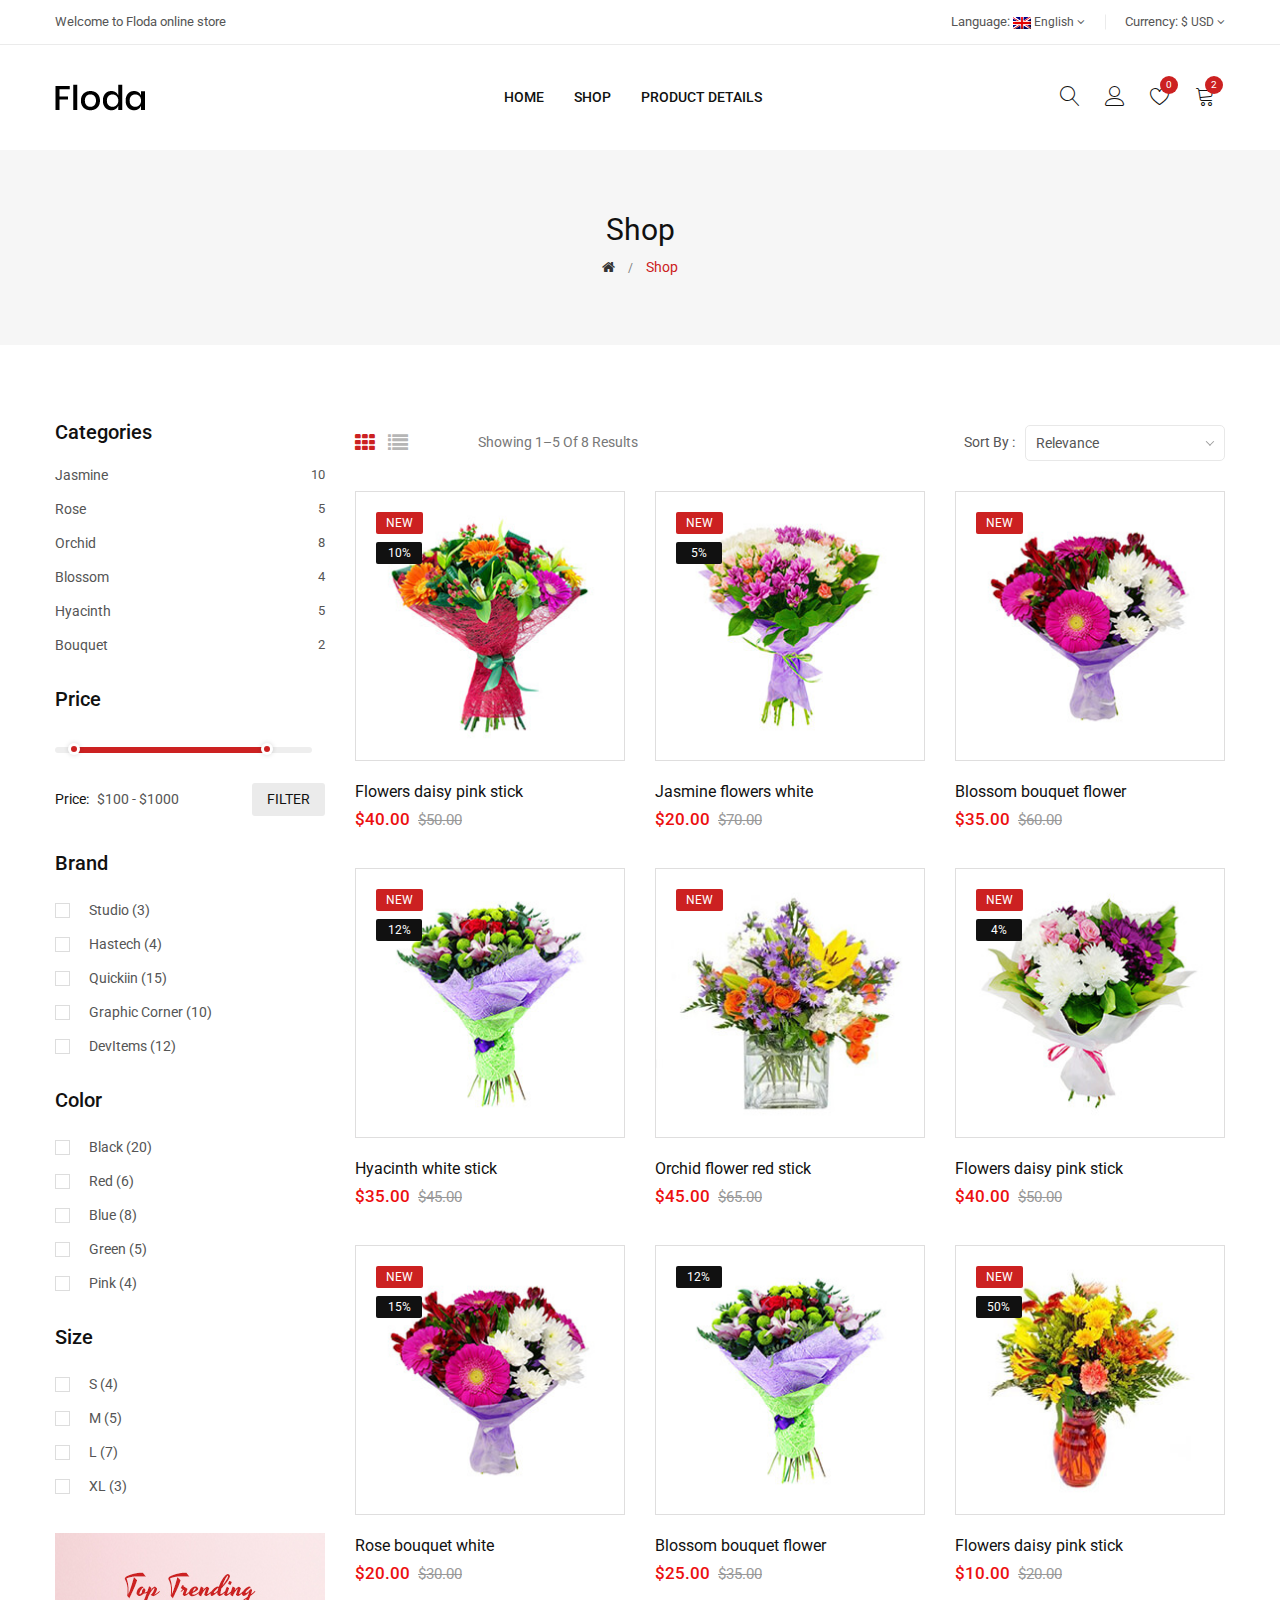
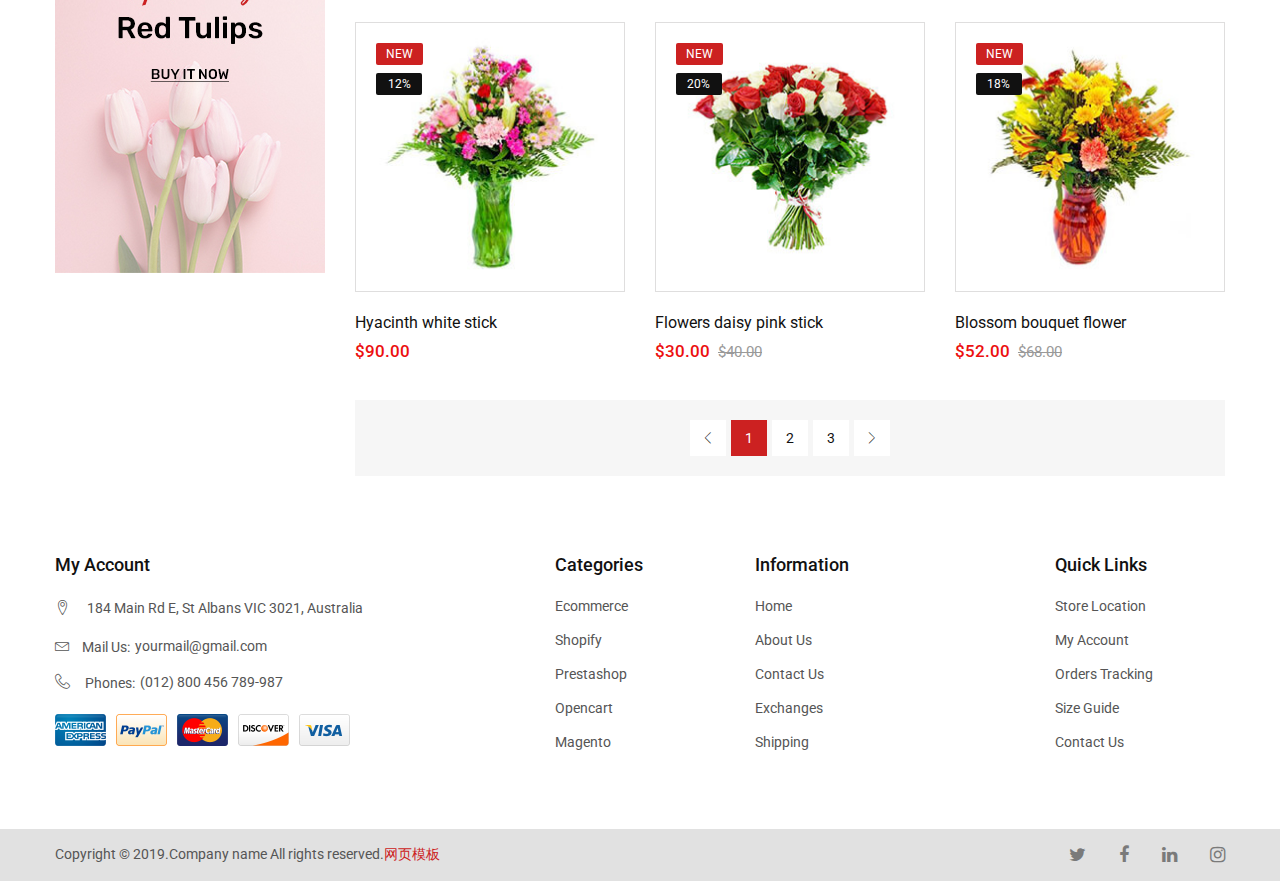
==== src/main/webapp/user_page/shop.html @ a1e35c7b "增添用户首页 优化排版 加入更多人性化功能 完成商品详情页" ====
﻿<!DOCTYPE html>
<html class="no-js" lang="zxx">

<head>
    <meta charset="utf-8">
    <meta http-equiv="X-UA-Compatible" content="IE=edge">
    <meta name="viewport" content="width=device-width, initial-scale=1">
    <meta name="description" content="meta description">
    <title></title>

    <!--=== Favicon ===-->
    <link rel="shortcut icon" href="assets/img/favicon.ico" type="image/x-icon" />

    <!-- Google fonts include -->
    <link href="https://fonts.googleapis.com/css?family=Roboto:300,300i,400,400i,500,500i,700,900%7CYesteryear" rel="stylesheet">

    <!-- All Vendor & plugins CSS include -->
    <link href="assets/css/vendor.css" rel="stylesheet">
    <!-- Main Style CSS -->
    <link href="assets/css/style.css" rel="stylesheet">

    <!--[if lt IE 9]>
<script src="/oss.maxcdn.com/html5shiv/3.7.2/html5shiv.min.js"></script>
<script src="/oss.maxcdn.com/respond/1.4.2/respond.min.js"></script>
<![endif]-->

</head>

<body>

    <!-- Start Header Area -->
    <header class="header-area">
        <!-- main header start -->
        <div class="main-header d-none d-lg-block">
            <!-- header top start -->
            <div class="header-top bdr-bottom">
                <div class="container">
                    <div class="row align-items-center">
                        <div class="col-lg-6">
                            <div class="welcome-message">
                                <p>Welcome to Floda online store</p>
                            </div>
                        </div>
                        <div class="col-lg-6 text-right">
                            <div class="header-top-settings">
                                <ul class="nav align-items-center justify-content-end">
                                    <li class="language">
                                        <span>Language:</span>
                                        <img src="assets/img/icon/en.png" alt="flag"> English
                                        <i class="fa fa-angle-down"></i>
                                        <ul class="dropdown-list">
                                            <li><a href="#"><img src="assets/img/icon/en.png" alt="flag"> english</a></li>
                                            <li><a href="#"><img src="assets/img/icon/fr.png" alt="flag"> french</a></li>
                                        </ul>
                                    </li>
                                    <li class="curreny-wrap">
                                        <span>Currency:</span>
                                        $ USD
                                        <i class="fa fa-angle-down"></i>
                                        <ul class="dropdown-list curreny-list">
                                            <li><a href="#">$ usd</a></li>
                                            <li><a href="#"> € EURO</a></li>
                                        </ul>
                                    </li>
                                </ul>
                            </div>
                        </div>
                    </div>
                </div>
            </div>
            <!-- header top end -->

            <!-- header middle area start -->
            <div class="header-main-area sticky">
                <div class="container">
                    <div class="row align-items-center position-relative">

                        <!-- start logo area -->
                        <div class="col-lg-3">
                            <div class="logo">
                                <a href="index.html">
                                    <img src="assets/img/logo/logo.png" alt="">
                                </a>
                            </div>
                        </div>
                        <!-- start logo area -->

                        <!-- main menu area start -->
                        <div class="col-lg-6 position-static">
                            <div class="main-menu-area">
                                <div class="main-menu">
                                    <!-- main menu navbar start -->
                                    <nav class="desktop-menu">
                                        <ul>
                                            <li><a href="index.html">Home</a></li>
                                            <li><a href="shop.html">Shop</a></li>
                                            <li><a href="product-details.jsp">Product Details</a></li>
                                        </ul>
                                    </nav>
                                    <!-- main menu navbar end -->
                                </div>
                            </div>
                        </div>
                        <!-- main menu area end -->

                        <!-- mini cart area start -->
                        <div class="col-lg-3">
                            <div class="header-configure-wrapper">
                                <div class="header-configure-area">
                                    <ul class="nav justify-content-end">
                                        <li>
                                            <a href="#" class="offcanvas-btn">
                                                <i class="lnr lnr-magnifier"></i>
                                            </a>
                                        </li>
                                        <li class="user-hover">
                                            <a href="#">
                                                <i class="lnr lnr-user"></i>
                                            </a>
                                            <ul class="dropdown-list">
                                                <li><a href="#">login</a></li>
                                                <li><a href="#">register</a></li>
                                                <li><a href="#">my account</a></li>
                                            </ul>
                                        </li>
                                        <li>
                                            <a href="#">
                                                <i class="lnr lnr-heart"></i>
                                                <div class="notification">0</div>
                                            </a>
                                        </li>
                                        <li>
                                            <a href="#" class="minicart-btn">
                                                <i class="lnr lnr-cart"></i>
                                                <div class="notification">2</div>
                                            </a>
                                        </li>
                                    </ul>
                                </div>
                            </div>
                        </div>
                        <!-- mini cart area end -->

                    </div>
                </div>
            </div>
            <!-- header middle area end -->
        </div>
        <!-- main header start -->

        <!-- mobile header start -->
        <div class="mobile-header d-lg-none d-md-block sticky">
            <!--mobile header top start -->
            <div class="container">
                <div class="row align-items-center">
                    <div class="col-12">
                        <div class="mobile-main-header">
                            <div class="mobile-logo">
                                <a href="index.html">
                                    <img src="assets/img/logo/logo.png" alt="Brand Logo">
                                </a>
                            </div>
                            <div class="mobile-menu-toggler">
                                <div class="mini-cart-wrap">
                                    <a href="#">
                                        <i class="lnr lnr-cart"></i>
                                    </a>
                                </div>
                                <div class="mobile-menu-btn">
                                    <div class="off-canvas-btn">
                                        <i class="lnr lnr-menu"></i>
                                    </div>
                                </div>
                            </div>
                        </div>
                    </div>
                </div>
            </div>
            <!-- mobile header top start -->
        </div>
        <!-- mobile header end -->
    </header>
    <!-- end Header Area -->

    <!-- off-canvas menu start -->
    <aside class="off-canvas-wrapper">
        <div class="off-canvas-overlay"></div>
        <div class="off-canvas-inner-content">
            <div class="btn-close-off-canvas">
                <i class="lnr lnr-cross"></i>
            </div>

            <div class="off-canvas-inner">
                <!-- search box start -->
                <div class="search-box-offcanvas">
                    <form>
                        <input type="text" placeholder="Search Here...">
                        <button class="search-btn"><i class="lnr lnr-magnifier"></i></button>
                    </form>
                </div>
                <!-- search box end -->

                <!-- mobile menu start -->
                <div class="mobile-navigation">

                    <!-- mobile menu navigation start -->
                    <nav>
                        <ul class="mobile-menu">
                            <li><a href="index.html">Home</a></li>
                                            <li><a href="shop.html">Shop</a></li>
                                            <li><a href="product-details.jsp">Product Details</a></li>
                        </ul>
                    </nav>
                    <!-- mobile menu navigation end -->
                </div>
                <!-- mobile menu end -->

                <div class="mobile-settings">
                    <ul class="nav">
                        <li>
                            <div class="dropdown mobile-top-dropdown">
                                <a href="#" class="dropdown-toggle" id="currency" data-toggle="dropdown" aria-haspopup="true" aria-expanded="false">
                                    Currency
                                    <i class="fa fa-angle-down"></i>
                                </a>
                                <div class="dropdown-menu" aria-labelledby="currency">
                                    <a class="dropdown-item" href="#">$ USD</a>
                                    <a class="dropdown-item" href="#">$ EURO</a>
                                </div>
                            </div>
                        </li>
                        <li>
                            <div class="dropdown mobile-top-dropdown">
                                <a href="#" class="dropdown-toggle" id="myaccount" data-toggle="dropdown" aria-haspopup="true" aria-expanded="false">
                                    My Account
                                    <i class="fa fa-angle-down"></i>
                                </a>
                                <div class="dropdown-menu" aria-labelledby="myaccount">
                                    <a class="dropdown-item" href="#">my account</a>
                                    <a class="dropdown-item" href="#"> login</a>
                                    <a class="dropdown-item" href="#">register</a>
                                </div>
                            </div>
                        </li>
                    </ul>
                </div>

                <!-- offcanvas widget area start -->
                <div class="offcanvas-widget-area">
                    <div class="off-canvas-contact-widget">
                        <ul>
                            <li><i class="fa fa-mobile"></i>
                                <a href="#">0123456789</a>
                            </li>
                            <li><i class="fa fa-envelope-o"></i>
                                <a href="#">info@yourdomain.com</a>
                            </li>
                        </ul>
                    </div>
                    <div class="off-canvas-social-widget">
                        <a href="#"><i class="fa fa-facebook"></i></a>
                        <a href="#"><i class="fa fa-twitter"></i></a>
                        <a href="#"><i class="fa fa-pinterest-p"></i></a>
                        <a href="#"><i class="fa fa-linkedin"></i></a>
                        <a href="#"><i class="fa fa-youtube-play"></i></a>
                    </div>
                </div>
                <!-- offcanvas widget area end -->
            </div>
        </div>
    </aside>
    <!-- off-canvas menu end -->



    <!-- main wrapper start -->
    <main>
        <!-- breadcrumb area start -->
        <div class="breadcrumb-area common-bg">
            <div class="container">
                <div class="row">
                    <div class="col-12">
                        <div class="breadcrumb-wrap">
                            <nav aria-label="breadcrumb">
                                <h1>shop</h1>
                                <ul class="breadcrumb">
                                    <li class="breadcrumb-item"><a href="index.html"><i class="fa fa-home"></i></a></li>
                                    <li class="breadcrumb-item active" aria-current="page">shop</li>
                                </ul>
                            </nav>
                        </div>
                    </div>
                </div>
            </div>
        </div>
        <!-- breadcrumb area end -->

        <!-- page main wrapper start -->
        <div class="shop-main-wrapper section-space pb-0">
            <div class="container">
                <div class="row">
                    <!-- sidebar area start -->
                    <div class="col-lg-3 order-2 order-lg-1">
                        <aside class="sidebar-wrapper">
                            <!-- single sidebar start -->
                            <div class="sidebar-single">
                                <h3 class="sidebar-title">categories</h3>
                                <div class="sidebar-body">
                                    <ul class="shop-categories">
                                        <li><a href="#">Jasmine <span>10</span></a></li>
                                        <li><a href="#">Rose <span>5</span></a></li>
                                        <li><a href="#">Orchid <span>8</span></a></li>
                                        <li><a href="#">Blossom <span>4</span></a></li>
                                        <li><a href="#">Hyacinth <span>5</span></a></li>
                                        <li><a href="#">Bouquet <span>2</span></a></li>
                                    </ul>
                                </div>
                            </div>
                            <!-- single sidebar end -->

                            <!-- single sidebar start -->
                            <div class="sidebar-single">
                                <h3 class="sidebar-title">price</h3>
                                <div class="sidebar-body">
                                    <div class="price-range-wrap">
                                        <div class="price-range" data-min="0" data-max="1000"></div>
                                        <div class="range-slider">
                                            <form action="#" class="d-flex align-items-center justify-content-between">
                                                <div class="price-input">
                                                    <label for="amount">Price: </label>
                                                    <input type="text" id="amount">
                                                </div>
                                                <button class="filter-btn">filter</button>
                                            </form>
                                        </div>
                                    </div>
                                </div>
                            </div>
                            <!-- single sidebar end -->

                            <!-- single sidebar start -->
                            <div class="sidebar-single">
                                <h3 class="sidebar-title">brand</h3>
                                <div class="sidebar-body">
                                    <ul class="checkbox-container categories-list">
                                        <li>
                                            <div class="custom-control custom-checkbox">
                                                <input type="checkbox" class="custom-control-input" id="customCheck2">
                                                <label class="custom-control-label" for="customCheck2">Studio (3)</label>
                                            </div>
                                        </li>
                                        <li>
                                            <div class="custom-control custom-checkbox">
                                                <input type="checkbox" class="custom-control-input" id="customCheck3">
                                                <label class="custom-control-label" for="customCheck3">Hastech (4)</label>
                                            </div>
                                        </li>
                                        <li>
                                            <div class="custom-control custom-checkbox">
                                                <input type="checkbox" class="custom-control-input" id="customCheck4">
                                                <label class="custom-control-label" for="customCheck4">Quickiin (15)</label>
                                            </div>
                                        </li>
                                        <li>
                                            <div class="custom-control custom-checkbox">
                                                <input type="checkbox" class="custom-control-input" id="customCheck1">
                                                <label class="custom-control-label" for="customCheck1">Graphic corner (10)</label>
                                            </div>
                                        </li>
                                        <li>
                                            <div class="custom-control custom-checkbox">
                                                <input type="checkbox" class="custom-control-input" id="customCheck5">
                                                <label class="custom-control-label" for="customCheck5">devItems (12)</label>
                                            </div>
                                        </li>
                                    </ul>
                                </div>
                            </div>
                            <!-- single sidebar end -->

                            <!-- single sidebar start -->
                            <div class="sidebar-single">
                                <h3 class="sidebar-title">color</h3>
                                <div class="sidebar-body">
                                    <ul class="checkbox-container categories-list">
                                        <li>
                                            <div class="custom-control custom-checkbox">
                                                <input type="checkbox" class="custom-control-input" id="customCheck12">
                                                <label class="custom-control-label" for="customCheck12">black (20)</label>
                                            </div>
                                        </li>
                                        <li>
                                            <div class="custom-control custom-checkbox">
                                                <input type="checkbox" class="custom-control-input" id="customCheck13">
                                                <label class="custom-control-label" for="customCheck13">red (6)</label>
                                            </div>
                                        </li>
                                        <li>
                                            <div class="custom-control custom-checkbox">
                                                <input type="checkbox" class="custom-control-input" id="customCheck14">
                                                <label class="custom-control-label" for="customCheck14">blue (8)</label>
                                            </div>
                                        </li>
                                        <li>
                                            <div class="custom-control custom-checkbox">
                                                <input type="checkbox" class="custom-control-input" id="customCheck11">
                                                <label class="custom-control-label" for="customCheck11">green (5)</label>
                                            </div>
                                        </li>
                                        <li>
                                            <div class="custom-control custom-checkbox">
                                                <input type="checkbox" class="custom-control-input" id="customCheck15">
                                                <label class="custom-control-label" for="customCheck15">pink (4)</label>
                                            </div>
                                        </li>
                                    </ul>
                                </div>
                            </div>
                            <!-- single sidebar end -->

                            <!-- single sidebar start -->
                            <div class="sidebar-single">
                                <h3 class="sidebar-title">size</h3>
                                <div class="sidebar-body">
                                    <ul class="checkbox-container categories-list">
                                        <li>
                                            <div class="custom-control custom-checkbox">
                                                <input type="checkbox" class="custom-control-input" id="customCheck111">
                                                <label class="custom-control-label" for="customCheck111">S (4)</label>
                                            </div>
                                        </li>
                                        <li>
                                            <div class="custom-control custom-checkbox">
                                                <input type="checkbox" class="custom-control-input" id="customCheck222">
                                                <label class="custom-control-label" for="customCheck222">M (5)</label>
                                            </div>
                                        </li>
                                        <li>
                                            <div class="custom-control custom-checkbox">
                                                <input type="checkbox" class="custom-control-input" id="customCheck333">
                                                <label class="custom-control-label" for="customCheck333">L (7)</label>
                                            </div>
                                        </li>
                                        <li>
                                            <div class="custom-control custom-checkbox">
                                                <input type="checkbox" class="custom-control-input" id="customCheck444">
                                                <label class="custom-control-label" for="customCheck444">XL (3)</label>
                                            </div>
                                        </li>
                                    </ul>
                                </div>
                            </div>
                            <!-- single sidebar end -->

                            <!-- single sidebar start -->
                            <div class="sidebar-banner">
                                <div class="img-container">
                                    <a href="#">
                                        <img src="assets/img/banner/sidebar-banner.jpg" alt="">
                                    </a>
                                </div>
                            </div>
                            <!-- single sidebar end -->
                        </aside>
                    </div>
                    <!-- sidebar area end -->

                    <!-- shop main wrapper start -->
                    <div class="col-lg-9 order-1 order-lg-2">
                        <div class="shop-product-wrapper">
                            <!-- shop product top wrap start -->
                            <div class="shop-top-bar">
                                <div class="row align-items-center">
                                    <div class="col-lg-7 col-md-6 order-2 order-md-1">
                                        <div class="top-bar-left">
                                            <div class="product-view-mode">
                                                <a class="active" href="#" data-target="grid-view" data-toggle="tooltip" title="Grid View"><i class="fa fa-th"></i></a>
                                                <a href="#" data-target="list-view" data-toggle="tooltip" title="List View"><i class="fa fa-list"></i></a>
                                            </div>
                                            <div class="product-amount">
                                                <p>Showing 1–5 of 8 results</p>
                                            </div>
                                        </div>
                                    </div>
                                    <div class="col-lg-5 col-md-6 order-1 order-md-2">
                                        <div class="top-bar-right">
                                            <div class="product-short">
                                                <p>Sort By : </p>
                                                <select class="nice-select" name="sortby">
                                                    <option value="trending">Relevance</option>
                                                    <option value="sales">Name (A - Z)</option>
                                                    <option value="sales">Name (Z - A)</option>
                                                    <option value="rating">Price (Low &gt; High)</option>
                                                    <option value="date">Rating (Lowest)</option>
                                                    <option value="price-asc">Model (A - Z)</option>
                                                    <option value="price-asc">Model (Z - A)</option>
                                                </select>
                                            </div>
                                        </div>
                                    </div>
                                </div>
                            </div>
                            <!-- shop product top wrap start -->

                            <!-- product item list wrapper start -->
                            <div class="shop-product-wrap grid-view row mbn-40">
                                <!-- product single item start -->
                                <div class="col-md-4 col-sm-6">
                                    <!-- product grid start -->
                                    <div class="product-item">
                                        <figure class="product-thumb">
                                            <a href="product-details.jsp">
                                                <img class="pri-img" src="assets/img/product/product-1.jpg" alt="product">
                                                <img class="sec-img" src="assets/img/product/product-3.jpg" alt="product">
                                            </a>
                                            <div class="product-badge">
                                                <div class="product-label new">
                                                    <span>new</span>
                                                </div>
                                                <div class="product-label discount">
                                                    <span>10%</span>
                                                </div>
                                            </div>
                                            <div class="button-group">
                                                <a href="#" data-toggle="tooltip" data-placement="left" title="Add to wishlist"><i class="lnr lnr-heart"></i></a>
                                                <a href="#" data-toggle="modal" data-target="#quick_view"><span data-toggle="tooltip" data-placement="left" title="Quick View"><i class="lnr lnr-magnifier"></i></span></a>
                                                <a href="#" data-toggle="tooltip" data-placement="left" title="Add to Cart"><i class="lnr lnr-cart"></i></a>
                                            </div>
                                        </figure>
                                        <div class="product-caption">
                                            <p class="product-name">
                                                <a href="product-details.jsp">Flowers daisy pink stick</a>
                                            </p>
                                            <div class="price-box">
                                                <span class="price-regular">$40.00</span>
                                                <span class="price-old"><del>$50.00</del></span>
                                            </div>
                                        </div>
                                    </div>
                                    <!-- product grid end -->

                                    <!-- product list item end -->
                                    <div class="product-list-item">
                                        <figure class="product-thumb">
                                            <a href="product-details.jsp">
                                                <img class="pri-img" src="assets/img/product/product-1.jpg" alt="product">
                                                <img class="sec-img" src="assets/img/product/product-3.jpg" alt="product">
                                            </a>
                                            <div class="product-badge">
                                                <div class="product-label new">
                                                    <span>new</span>
                                                </div>
                                                <div class="product-label discount">
                                                    <span>10%</span>
                                                </div>
                                            </div>
                                        </figure>
                                        <div class="product-content-list">
                                            <h5 class="product-name"><a href="product-details.jsp">Flowers daisy pink stick</a></h5>
                                            <div class="price-box">
                                                <span class="price-regular">$50.00</span>
                                                <span class="price-old"><del>$60.00</del></span>
                                            </div>
                                            <p>Lorem ipsum dolor sit amet consectetur, adipisicing elit. Unde perspiciatis
                                                quod numquam, sit fugiat, deserunt ipsa mollitia sunt quam corporis ullam
                                                rem, accusantium adipisci officia eaque.
                                            </p>
                                            <div class="button-group-list">
                                                <a class="btn-big" href="#" data-toggle="tooltip" title="Add to Cart"><i class="lnr lnr-cart"></i>Add to Cart</a>
                                                <a href="#" data-toggle="modal" data-target="#quick_view"><span data-toggle="tooltip"  title="Quick View"><i class="lnr lnr-magnifier"></i></span></a>
                                                <a href="#" data-toggle="tooltip" title="Add to wishlist"><i class="lnr lnr-heart"></i></a>
                                            </div>
                                        </div>
                                    </div>
                                    <!-- product list item end -->
                                </div>
                                <!-- product single item start -->

                                <!-- product single item start -->
                                <div class="col-md-4 col-sm-6">
                                    <!-- product grid start -->
                                    <div class="product-item">
                                        <figure class="product-thumb">
                                            <a href="product-details.jsp">
                                                <img class="pri-img" src="assets/img/product/product-2.jpg" alt="product">
                                                <img class="sec-img" src="assets/img/product/product-4.jpg" alt="product">
                                            </a>
                                            <div class="product-badge">
                                                <div class="product-label new">
                                                    <span>new</span>
                                                </div>
                                                <div class="product-label discount">
                                                    <span>5%</span>
                                                </div>
                                            </div>
                                            <div class="button-group">
                                                <a href="#" data-toggle="tooltip" data-placement="left" title="Add to wishlist"><i class="lnr lnr-heart"></i></a>
                                                <a href="#" data-toggle="modal" data-target="#quick_view"><span data-toggle="tooltip" data-placement="left" title="Quick View"><i class="lnr lnr-magnifier"></i></span></a>
                                                <a href="#" data-toggle="tooltip" data-placement="left" title="Add to Cart"><i class="lnr lnr-cart"></i></a>
                                            </div>
                                        </figure>
                                        <div class="product-caption">
                                            <p class="product-name">
                                                <a href="product-details.jsp">Jasmine flowers white</a>
                                            </p>
                                            <div class="price-box">
                                                <span class="price-regular">$20.00</span>
                                                <span class="price-old"><del>$70.00</del></span>
                                            </div>
                                        </div>
                                    </div>
                                    <!-- product grid end -->

                                    <!-- product list item end -->
                                    <div class="product-list-item">
                                        <figure class="product-thumb">
                                            <a href="product-details.jsp">
                                                <img class="pri-img" src="assets/img/product/product-2.jpg" alt="product">
                                                <img class="sec-img" src="assets/img/product/product-4.jpg" alt="product">
                                            </a>
                                            <div class="product-badge">
                                                <div class="product-label new">
                                                    <span>new</span>
                                                </div>
                                                <div class="product-label discount">
                                                    <span>10%</span>
                                                </div>
                                            </div>
                                        </figure>
                                        <div class="product-content-list">
                                            <h5 class="product-name"><a href="product-details.jsp">Jasmine flowers white</a></h5>
                                            <div class="price-box">
                                                <span class="price-regular">$60.00</span>
                                                <span class="price-old"><del>$80.00</del></span>
                                            </div>
                                            <p>Lorem ipsum dolor sit amet consectetur, adipisicing elit. Unde perspiciatis
                                                quod numquam, sit fugiat, deserunt ipsa mollitia sunt quam corporis ullam
                                                rem, accusantium adipisci officia eaque.
                                            </p>
                                            <div class="button-group-list">
                                                <a class="btn-big" href="#" data-toggle="tooltip" title="Add to Cart"><i class="lnr lnr-cart"></i>Add to Cart</a>
                                                <a href="#" data-toggle="modal" data-target="#quick_view"><span data-toggle="tooltip" title="Quick View"><i class="lnr lnr-magnifier"></i></span></a>
                                                <a href="#" data-toggle="tooltip" title="Add to wishlist"><i class="lnr lnr-heart"></i></a>
                                            </div>
                                        </div>
                                    </div>
                                    <!-- product list item end -->
                                </div>
                                <!-- product single item start -->

                                <!-- product single item start -->
                                <div class="col-md-4 col-sm-6">
                                    <!-- product grid start -->
                                    <div class="product-item">
                                        <figure class="product-thumb">
                                            <a href="product-details.jsp">
                                                <img class="pri-img" src="assets/img/product/product-5.jpg" alt="product">
                                                <img class="sec-img" src="assets/img/product/product-6.jpg" alt="product">
                                            </a>
                                            <div class="product-badge">
                                                <div class="product-label new">
                                                    <span>new</span>
                                                </div>
                                            </div>
                                            <div class="button-group">
                                                <a href="#" data-toggle="tooltip" data-placement="left" title="Add to wishlist"><i class="lnr lnr-heart"></i></a>
                                                <a href="#" data-toggle="modal" data-target="#quick_view"><span data-toggle="tooltip" data-placement="left" title="Quick View"><i class="lnr lnr-magnifier"></i></span></a>
                                                <a href="#" data-toggle="tooltip" data-placement="left" title="Add to Cart"><i class="lnr lnr-cart"></i></a>
                                            </div>
                                        </figure>
                                        <div class="product-caption">
                                            <p class="product-name">
                                                <a href="product-details.jsp">Blossom bouquet flower</a>
                                            </p>
                                            <div class="price-box">
                                                <span class="price-regular">$35.00</span>
                                                <span class="price-old"><del>$60.00</del></span>
                                            </div>
                                        </div>
                                    </div>
                                    <!-- product grid end -->

                                    <!-- product list item end -->
                                    <div class="product-list-item">
                                        <figure class="product-thumb">
                                            <a href="product-details.jsp">
                                                <img class="pri-img" src="assets/img/product/product-5.jpg" alt="product">
                                                <img class="sec-img" src="assets/img/product/product-6.jpg" alt="product">
                                            </a>
                                            <div class="product-badge">
                                                <div class="product-label new">
                                                    <span>new</span>
                                                </div>
                                                <div class="product-label discount">
                                                    <span>10%</span>
                                                </div>
                                            </div>
                                        </figure>
                                        <div class="product-content-list">
                                            <h5 class="product-name"><a href="product-details.jsp">Blossom bouquet flower</a></h5>
                                            <div class="price-box">
                                                <span class="price-regular">$45.00</span>
                                                <span class="price-old"><del>$55.00</del></span>
                                            </div>
                                            <p>Lorem ipsum dolor sit amet consectetur, adipisicing elit. Unde perspiciatis
                                                quod numquam, sit fugiat, deserunt ipsa mollitia sunt quam corporis ullam
                                                rem, accusantium adipisci officia eaque.
                                            </p>
                                            <div class="button-group-list">
                                                <a class="btn-big" href="#" data-toggle="tooltip" data-placement="top" title="Add to Cart"><i class="lnr lnr-cart"></i>Add to Cart</a>
                                                <a href="#" data-toggle="modal" data-target="#quick_view"><span data-toggle="tooltip" data-placement="top" title="Quick View"><i class="lnr lnr-magnifier"></i></span></a>
                                                <a href="#" data-toggle="tooltip" title="Add to wishlist"><i class="lnr lnr-heart"></i></a>
                                            </div>
                                        </div>
                                    </div>
                                    <!-- product list item end -->
                                </div>
                                <!-- product single item start -->

                                <!-- product single item start -->
                                <div class="col-md-4 col-sm-6">
                                    <!-- product grid start -->
                                    <div class="product-item">
                                        <figure class="product-thumb">
                                            <a href="product-details.jsp">
                                                <img class="pri-img" src="assets/img/product/product-7.jpg" alt="product">
                                                <img class="sec-img" src="assets/img/product/product-9.jpg" alt="product">
                                            </a>
                                            <div class="product-badge">
                                                <div class="product-label new">
                                                    <span>new</span>
                                                </div>
                                                <div class="product-label discount">
                                                    <span>12%</span>
                                                </div>
                                            </div>
                                            <div class="button-group">
                                                <a href="#" data-toggle="tooltip" data-placement="left" title="Add to wishlist"><i class="lnr lnr-heart"></i></a>
                                                <a href="#" data-toggle="modal" data-target="#quick_view"><span data-toggle="tooltip" data-placement="left" title="Quick View"><i class="lnr lnr-magnifier"></i></span></a>
                                                <a href="#" data-toggle="tooltip" data-placement="left" title="Add to Cart"><i class="lnr lnr-cart"></i></a>
                                            </div>
                                        </figure>
                                        <div class="product-caption">
                                            <p class="product-name">
                                                <a href="product-details.jsp">Hyacinth white stick</a>
                                            </p>
                                            <div class="price-box">
                                                <span class="price-regular">$35.00</span>
                                                <span class="price-old"><del>$45.00</del></span>
                                            </div>
                                        </div>
                                    </div>
                                    <!-- product grid end -->

                                    <!-- product list item end -->
                                    <div class="product-list-item">
                                        <figure class="product-thumb">
                                            <a href="product-details.jsp">
                                                <img class="pri-img" src="assets/img/product/product-7.jpg" alt="product">
                                                <img class="sec-img" src="assets/img/product/product-9.jpg" alt="product">
                                            </a>
                                            <div class="product-badge">
                                                <div class="product-label new">
                                                    <span>new</span>
                                                </div>
                                                <div class="product-label discount">
                                                    <span>10%</span>
                                                </div>
                                            </div>
                                        </figure>
                                        <div class="product-content-list">
                                            <h5 class="product-name"><a href="product-details.jsp">Jasmine flowers white</a></h5>
                                            <div class="price-box">
                                                <span class="price-regular">$25.00</span>
                                                <span class="price-old"><del>$35.00</del></span>
                                            </div>
                                            <p>Lorem ipsum dolor sit amet consectetur, adipisicing elit. Unde perspiciatis
                                                quod numquam, sit fugiat, deserunt ipsa mollitia sunt quam corporis ullam
                                                rem, accusantium adipisci officia eaque.
                                            </p>
                                            <div class="button-group-list">
                                                <a class="btn-big" href="#" data-toggle="tooltip" title="Add to Cart"><i class="lnr lnr-cart"></i>Add to Cart</a>
                                                <a href="#" data-toggle="modal" data-target="#quick_view"><span data-toggle="tooltip" title="Quick View"><i class="lnr lnr-magnifier"></i></span></a>
                                                <a href="#" data-toggle="tooltip" title="Add to wishlist"><i class="lnr lnr-heart"></i></a>
                                            </div>
                                        </div>
                                    </div>
                                    <!-- product list item end -->
                                </div>
                                <!-- product single item start -->

                                <!-- product single item start -->
                                <div class="col-md-4 col-sm-6">
                                    <!-- product grid start -->
                                    <div class="product-item">
                                        <figure class="product-thumb">
                                            <a href="product-details.jsp">
                                                <img class="pri-img" src="assets/img/product/product-10.jpg" alt="product">
                                                <img class="sec-img" src="assets/img/product/product-12.jpg" alt="product">
                                            </a>
                                            <div class="product-badge">
                                                <div class="product-label new">
                                                    <span>new</span>
                                                </div>
                                            </div>
                                            <div class="button-group">
                                                <a href="#" data-toggle="tooltip" data-placement="left" title="Add to wishlist"><i class="lnr lnr-heart"></i></a>
                                                <a href="#" data-toggle="modal" data-target="#quick_view"><span data-toggle="tooltip" data-placement="left" title="Quick View"><i class="lnr lnr-magnifier"></i></span></a>
                                                <a href="#" data-toggle="tooltip" data-placement="left" title="Add to Cart"><i class="lnr lnr-cart"></i></a>
                                            </div>
                                        </figure>
                                        <div class="product-caption">
                                            <p class="product-name">
                                                <a href="product-details.jsp">Orchid flower red stick</a>
                                            </p>
                                            <div class="price-box">
                                                <span class="price-regular">$45.00</span>
                                                <span class="price-old"><del>$65.00</del></span>
                                            </div>
                                        </div>
                                    </div>
                                    <!-- product grid end -->

                                    <!-- product list item end -->
                                    <div class="product-list-item">
                                        <figure class="product-thumb">
                                            <a href="product-details.jsp">
                                                <img class="pri-img" src="assets/img/product/product-10.jpg" alt="product">
                                                <img class="sec-img" src="assets/img/product/product-12.jpg" alt="product">
                                            </a>
                                            <div class="product-badge">
                                                <div class="product-label new">
                                                    <span>new</span>
                                                </div>
                                                <div class="product-label discount">
                                                    <span>10%</span>
                                                </div>
                                            </div>
                                        </figure>
                                        <div class="product-content-list">
                                            <h5 class="product-name"><a href="product-details.jsp">Orchid flower red stick</a></h5>
                                            <div class="price-box">
                                                <span class="price-regular">$600.00</span>
                                                <span class="price-old"><del>$70.00</del></span>
                                            </div>
                                            <p>Lorem ipsum dolor sit amet consectetur, adipisicing elit. Unde perspiciatis
                                                quod numquam, sit fugiat, deserunt ipsa mollitia sunt quam corporis ullam
                                                rem, accusantium adipisci officia eaque.
                                            </p>
                                            <div class="button-group-list">
                                                <a class="btn-big" href="#" data-toggle="tooltip" data-placement="top" title="Add to Cart"><i class="lnr lnr-cart"></i>Add to Cart</a>
                                                <a href="#" data-toggle="modal" data-target="#quick_view"><span data-toggle="tooltip" data-placement="top" title="Quick View"><i class="lnr lnr-magnifier"></i></span></a>
                                                <a href="#" data-toggle="tooltip" title="Add to wishlist"><i class="lnr lnr-heart"></i></a>
                                            </div>
                                        </div>
                                    </div>
                                    <!-- product list item end -->
                                </div>
                                <!-- product single item start -->

                                <!-- product single item start -->
                                <div class="col-md-4 col-sm-6">
                                    <!-- product grid start -->
                                    <div class="product-item">
                                        <figure class="product-thumb">
                                            <a href="product-details.jsp">
                                                <img class="pri-img" src="assets/img/product/product-3.jpg" alt="product">
                                                <img class="sec-img" src="assets/img/product/product-1.jpg" alt="product">
                                            </a>
                                            <div class="product-badge">
                                                <div class="product-label new">
                                                    <span>new</span>
                                                </div>
                                                <div class="product-label discount">
                                                    <span>4%</span>
                                                </div>
                                            </div>
                                            <div class="button-group">
                                                <a href="#" data-toggle="tooltip" data-placement="left" title="Add to wishlist"><i class="lnr lnr-heart"></i></a>
                                                <a href="#" data-toggle="modal" data-target="#quick_view"><span data-toggle="tooltip" data-placement="left" title="Quick View"><i class="lnr lnr-magnifier"></i></span></a>
                                                <a href="#" data-toggle="tooltip" data-placement="left" title="Add to Cart"><i class="lnr lnr-cart"></i></a>
                                            </div>
                                        </figure>
                                        <div class="product-caption">
                                            <p class="product-name">
                                                <a href="product-details.jsp">Flowers daisy pink stick</a>
                                            </p>
                                            <div class="price-box">
                                                <span class="price-regular">$40.00</span>
                                                <span class="price-old"><del>$50.00</del></span>
                                            </div>
                                        </div>
                                    </div>
                                    <!-- product grid end -->

                                    <!-- product list item end -->
                                    <div class="product-list-item">
                                        <figure class="product-thumb">
                                            <a href="product-details.jsp">
                                                <img class="pri-img" src="assets/img/product/product-3.jpg" alt="product">
                                                <img class="sec-img" src="assets/img/product/product-1.jpg" alt="product">
                                            </a>
                                            <div class="product-badge">
                                                <div class="product-label new">
                                                    <span>new</span>
                                                </div>
                                                <div class="product-label discount">
                                                    <span>10%</span>
                                                </div>
                                            </div>
                                        </figure>
                                        <div class="product-content-list">
                                            <h5 class="product-name"><a href="product-details.jsp">Jasmine flowers white</a></h5>
                                            <div class="price-box">
                                                <span class="price-regular">$40.00</span>
                                                <span class="price-old"><del>$50.00</del></span>
                                            </div>
                                            <p>Lorem ipsum dolor sit amet consectetur, adipisicing elit. Unde perspiciatis
                                                quod numquam, sit fugiat, deserunt ipsa mollitia sunt quam corporis ullam
                                                rem, accusantium adipisci officia eaque.
                                            </p>
                                            <div class="button-group-list">
                                                <a class="btn-big" href="#" data-toggle="tooltip" title="Add to Cart"><i class="lnr lnr-cart"></i>Add to Cart</a>
                                                <a href="#" data-toggle="modal" data-target="#quick_view"><span data-toggle="tooltip" title="Quick View"><i class="lnr lnr-magnifier"></i></span></a>
                                                <a href="#" data-toggle="tooltip" title="Add to wishlist"><i class="lnr lnr-heart"></i></a>
                                            </div>
                                        </div>
                                    </div>
                                    <!-- product list item end -->
                                </div>
                                <!-- product single item start -->

                                <!-- product single item start -->
                                <div class="col-md-4 col-sm-6">
                                    <!-- product grid start -->
                                    <div class="product-item">
                                        <figure class="product-thumb">
                                            <a href="product-details.jsp">
                                                <img class="pri-img" src="assets/img/product/product-5.jpg" alt="product">
                                                <img class="sec-img" src="assets/img/product/product-3.jpg" alt="product">
                                            </a>
                                            <div class="product-badge">
                                                <div class="product-label new">
                                                    <span>new</span>
                                                </div>
                                                <div class="product-label discount">
                                                    <span>15%</span>
                                                </div>
                                            </div>
                                            <div class="button-group">
                                                <a href="#" data-toggle="tooltip" data-placement="left" title="Add to wishlist"><i class="lnr lnr-heart"></i></a>
                                                <a href="#" data-toggle="modal" data-target="#quick_view"><span data-toggle="tooltip" data-placement="left" title="Quick View"><i class="lnr lnr-magnifier"></i></span></a>
                                                <a href="#" data-toggle="tooltip" data-placement="left" title="Add to Cart"><i class="lnr lnr-cart"></i></a>
                                            </div>
                                        </figure>
                                        <div class="product-caption">
                                            <p class="product-name">
                                                <a href="product-details.jsp">Rose bouquet white</a>
                                            </p>
                                            <div class="price-box">
                                                <span class="price-regular">$20.00</span>
                                                <span class="price-old"><del>$30.00</del></span>
                                            </div>
                                        </div>
                                    </div>
                                    <!-- product grid end -->

                                    <!-- product list item end -->
                                    <div class="product-list-item">
                                        <figure class="product-thumb">
                                            <a href="product-details.jsp">
                                                <img class="pri-img" src="assets/img/product/product-5.jpg" alt="product">
                                                <img class="sec-img" src="assets/img/product/product-3.jpg" alt="product">
                                            </a>
                                            <div class="product-badge">
                                                <div class="product-label new">
                                                    <span>new</span>
                                                </div>
                                                <div class="product-label discount">
                                                    <span>10%</span>
                                                </div>
                                            </div>
                                        </figure>
                                        <div class="product-content-list">
                                            <h5 class="product-name"><a href="product-details.jsp">Rose bouquet white</a></h5>
                                            <div class="price-box">
                                                <span class="price-regular">$70.00</span>
                                                <span class="price-old"><del>$90.00</del></span>
                                            </div>
                                            <p>Lorem ipsum dolor sit amet consectetur, adipisicing elit. Unde perspiciatis
                                                quod numquam, sit fugiat, deserunt ipsa mollitia sunt quam corporis ullam
                                                rem, accusantium adipisci officia eaque.
                                            </p>
                                            <div class="button-group-list">
                                                <a class="btn-big" href="#" data-toggle="tooltip" title="Add to Cart"><i class="lnr lnr-cart"></i>Add to Cart</a>
                                                <a href="#" data-toggle="modal" data-target="#quick_view"><span data-toggle="tooltip" title="Quick View"><i class="lnr lnr-magnifier"></i></span></a>
                                                <a href="#" data-toggle="tooltip" title="Add to wishlist"><i class="lnr lnr-heart"></i></a>
                                            </div>
                                        </div>
                                    </div>
                                    <!-- product list item end -->
                                </div>
                                <!-- product single item start -->

                                <!-- product single item start -->
                                <div class="col-md-4 col-sm-6">
                                    <!-- product grid start -->
                                    <div class="product-item">
                                        <figure class="product-thumb">
                                            <a href="product-details.jsp">
                                                <img class="pri-img" src="assets/img/product/product-7.jpg" alt="product">
                                                <img class="sec-img" src="assets/img/product/product-5.jpg" alt="product">
                                            </a>
                                            <div class="product-badge">
                                                <div class="product-label discount">
                                                    <span>12%</span>
                                                </div>
                                            </div>
                                            <div class="button-group">
                                                <a href="#" data-toggle="tooltip" data-placement="left" title="Add to wishlist"><i class="lnr lnr-heart"></i></a>
                                                <a href="#" data-toggle="modal" data-target="#quick_view"><span data-toggle="tooltip" data-placement="left" title="Quick View"><i class="lnr lnr-magnifier"></i></span></a>
                                                <a href="#" data-toggle="tooltip" data-placement="left" title="Add to Cart"><i class="lnr lnr-cart"></i></a>
                                            </div>
                                        </figure>
                                        <div class="product-caption">
                                            <p class="product-name">
                                                <a href="product-details.jsp">Blossom bouquet flower</a>
                                            </p>
                                            <div class="price-box">
                                                <span class="price-regular">$25.00</span>
                                                <span class="price-old"><del>$35.00</del></span>
                                            </div>
                                        </div>
                                    </div>
                                    <!-- product grid end -->

                                    <!-- product list item end -->
                                    <div class="product-list-item">
                                        <figure class="product-thumb">
                                            <a href="product-details.jsp">
                                                <img class="pri-img" src="assets/img/product/product-7.jpg" alt="product">
                                                <img class="sec-img" src="assets/img/product/product-5.jpg" alt="product">
                                            </a>
                                            <div class="product-badge">
                                                <div class="product-label new">
                                                    <span>new</span>
                                                </div>
                                                <div class="product-label discount">
                                                    <span>10%</span>
                                                </div>
                                            </div>
                                        </figure>
                                        <div class="product-content-list">
                                            <h5 class="product-name"><a href="product-details.jsp">Blossom bouquet flower</a></h5>
                                            <div class="price-box">
                                                <span class="price-regular">$40.00</span>
                                                <span class="price-old"><del>$50.00</del></span>
                                            </div>
                                            <p>Lorem ipsum dolor sit amet consectetur, adipisicing elit. Unde perspiciatis
                                                quod numquam, sit fugiat, deserunt ipsa mollitia sunt quam corporis ullam
                                                rem, accusantium adipisci officia eaque.
                                            </p>
                                            <div class="button-group-list">
                                                <a class="btn-big" href="#" data-toggle="tooltip" title="Add to Cart"><i class="lnr lnr-cart"></i>Add to Cart</a>
                                                <a href="#" data-toggle="modal" data-target="#quick_view"><span data-toggle="tooltip" title="Quick View"><i class="lnr lnr-magnifier"></i></span></a>
                                                <a href="#" data-toggle="tooltip" title="Add to wishlist"><i class="lnr lnr-heart"></i></a>
                                            </div>
                                        </div>
                                    </div>
                                    <!-- product list item end -->
                                </div>
                                <!-- product single item start -->

                                <!-- product single item start -->
                                <div class="col-md-4 col-sm-6">
                                    <!-- product grid start -->
                                    <div class="product-item">
                                        <figure class="product-thumb">
                                            <a href="product-details.jsp">
                                                <img class="pri-img" src="assets/img/product/product-9.jpg" alt="product">
                                                <img class="sec-img" src="assets/img/product/product-7.jpg" alt="product">
                                            </a>
                                            <div class="product-badge">
                                                <div class="product-label new">
                                                    <span>new</span>
                                                </div>
                                                <div class="product-label discount">
                                                    <span>50%</span>
                                                </div>
                                            </div>
                                            <div class="button-group">
                                                <a href="#" data-toggle="tooltip" data-placement="left" title="Add to wishlist"><i class="lnr lnr-heart"></i></a>
                                                <a href="#" data-toggle="modal" data-target="#quick_view"><span data-toggle="tooltip" data-placement="left" title="Quick View"><i class="lnr lnr-magnifier"></i></span></a>
                                                <a href="#" data-toggle="tooltip" data-placement="left" title="Add to Cart"><i class="lnr lnr-cart"></i></a>
                                            </div>
                                        </figure>
                                        <div class="product-caption">
                                            <p class="product-name">
                                                <a href="product-details.jsp">Flowers daisy pink stick</a>
                                            </p>
                                            <div class="price-box">
                                                <span class="price-regular">$10.00</span>
                                                <span class="price-old"><del>$20.00</del></span>
                                            </div>
                                        </div>
                                    </div>
                                    <!-- product grid end -->

                                    <!-- product list item end -->
                                    <div class="product-list-item">
                                        <figure class="product-thumb">
                                            <a href="product-details.jsp">
                                                <img class="pri-img" src="assets/img/product/product-9.jpg" alt="product">
                                                <img class="sec-img" src="assets/img/product/product-7.jpg" alt="product">
                                            </a>
                                            <div class="product-badge">
                                                <div class="product-label new">
                                                    <span>new</span>
                                                </div>
                                                <div class="product-label discount">
                                                    <span>10%</span>
                                                </div>
                                            </div>
                                        </figure>
                                        <div class="product-content-list">
                                            <h5 class="product-name"><a href="product-details.jsp">Flowers daisy pink stick</a></h5>
                                            <div class="price-box">
                                                <span class="price-regular">$30.00</span>
                                                <span class="price-old"><del>$40.00</del></span>
                                            </div>
                                            <p>Lorem ipsum dolor sit amet consectetur, adipisicing elit. Unde perspiciatis
                                                quod numquam, sit fugiat, deserunt ipsa mollitia sunt quam corporis ullam
                                                rem, accusantium adipisci officia eaque.
                                            </p>
                                            <div class="button-group-list">
                                                <a class="btn-big" href="#" data-toggle="tooltip" data-placement="top" title="Add to Cart"><i class="lnr lnr-cart"></i>Add to Cart</a>
                                                <a href="#" data-toggle="modal" data-target="#quick_view"><span data-toggle="tooltip" data-placement="top" title="Quick View"><i class="lnr lnr-magnifier"></i></span></a>
                                                <a href="#" data-toggle="tooltip" data-placement="top" title="Add to wishlist"><i class="lnr lnr-heart"></i></a>
                                            </div>
                                        </div>
                                    </div>
                                    <!-- product list item end -->
                                </div>
                                <!-- product single item start -->

                                <!-- product single item start -->
                                <div class="col-md-4 col-sm-6">
                                    <!-- product grid start -->
                                    <div class="product-item">
                                        <figure class="product-thumb">
                                            <a href="product-details.jsp">
                                                <img class="pri-img" src="assets/img/product/product-11.jpg" alt="product">
                                                <img class="sec-img" src="assets/img/product/product-12.jpg" alt="product">
                                            </a>
                                            <div class="product-badge">
                                                <div class="product-label new">
                                                    <span>new</span>
                                                </div>
                                                <div class="product-label discount">
                                                    <span>12%</span>
                                                </div>
                                            </div>
                                            <div class="button-group">
                                                <a href="#" data-toggle="tooltip" data-placement="left" title="Add to wishlist"><i class="lnr lnr-heart"></i></a>
                                                <a href="#" data-toggle="modal" data-target="#quick_view"><span data-toggle="tooltip" data-placement="left" title="Quick View"><i class="lnr lnr-magnifier"></i></span></a>
                                                <a href="#" data-toggle="tooltip" data-placement="left" title="Add to Cart"><i class="lnr lnr-cart"></i></a>
                                            </div>
                                        </figure>
                                        <div class="product-caption">
                                            <p class="product-name">
                                                <a href="product-details.jsp">Hyacinth white stick</a>
                                            </p>
                                            <div class="price-box">
                                                <span class="price-regular">$90.00</span>
                                            </div>
                                        </div>
                                    </div>
                                    <!-- product grid end -->

                                    <!-- product list item end -->
                                    <div class="product-list-item">
                                        <figure class="product-thumb">
                                            <a href="product-details.jsp">
                                                <img class="pri-img" src="assets/img/product/product-11.jpg" alt="product">
                                                <img class="sec-img" src="assets/img/product/product-12.jpg" alt="product">
                                            </a>
                                            <div class="product-badge">
                                                <div class="product-label new">
                                                    <span>new</span>
                                                </div>
                                                <div class="product-label discount">
                                                    <span>10%</span>
                                                </div>
                                            </div>
                                        </figure>
                                        <div class="product-content-list">
                                            <h5 class="product-name"><a href="product-details.jsp">Hyacinth white stick</a></h5>
                                            <div class="price-box">
                                                <span class="price-regular">$10.00</span>
                                                <span class="price-old"><del>$20.00</del></span>
                                            </div>
                                            <p>Lorem ipsum dolor sit amet consectetur, adipisicing elit. Unde perspiciatis
                                                quod numquam, sit fugiat, deserunt ipsa mollitia sunt quam corporis ullam
                                                rem, accusantium adipisci officia eaque.
                                            </p>
                                            <div class="button-group-list">
                                                <a class="btn-big" href="#" data-toggle="tooltip" title="Add to Cart"><i class="lnr lnr-cart"></i>Add to Cart</a>
                                                <a href="#" data-toggle="modal" data-target="#quick_view"><span data-toggle="tooltip" title="Quick View"><i class="lnr lnr-magnifier"></i></span></a>
                                                <a href="#" data-toggle="tooltip" title="Add to wishlist"><i class="lnr lnr-heart"></i></a>
                                            </div>
                                        </div>
                                    </div>
                                    <!-- product list item end -->
                                </div>
                                <!-- product single item start -->

                                <!-- product single item start -->
                                <div class="col-md-4 col-sm-6">
                                    <!-- product grid start -->
                                    <div class="product-item">
                                        <figure class="product-thumb">
                                            <a href="product-details.jsp">
                                                <img class="pri-img" src="assets/img/product/product-8.jpg" alt="product">
                                                <img class="sec-img" src="assets/img/product/product-6.jpg" alt="product">
                                            </a>
                                            <div class="product-badge">
                                                <div class="product-label new">
                                                    <span>new</span>
                                                </div>
                                                <div class="product-label discount">
                                                    <span>20%</span>
                                                </div>
                                            </div>
                                            <div class="button-group">
                                                <a href="#" data-toggle="tooltip" data-placement="left" title="Add to wishlist"><i class="lnr lnr-heart"></i></a>
                                                <a href="#" data-toggle="modal" data-target="#quick_view"><span data-toggle="tooltip" data-placement="left" title="Quick View"><i class="lnr lnr-magnifier"></i></span></a>
                                                <a href="#" data-toggle="tooltip" data-placement="left" title="Add to Cart"><i class="lnr lnr-cart"></i></a>
                                            </div>
                                        </figure>
                                        <div class="product-caption">
                                            <p class="product-name">
                                                <a href="product-details.jsp">Flowers daisy pink stick</a>
                                            </p>
                                            <div class="price-box">
                                                <span class="price-regular">$30.00</span>
                                                <span class="price-old"><del>$40.00</del></span>
                                            </div>
                                        </div>
                                    </div>
                                    <!-- product grid end -->

                                    <!-- product list item end -->
                                    <div class="product-list-item">
                                        <figure class="product-thumb">
                                            <a href="product-details.jsp">
                                                <img class="pri-img" src="assets/img/product/product-8.jpg" alt="product">
                                                <img class="sec-img" src="assets/img/product/product-6.jpg" alt="product">
                                            </a>
                                            <div class="product-badge">
                                                <div class="product-label new">
                                                    <span>new</span>
                                                </div>
                                                <div class="product-label discount">
                                                    <span>10%</span>
                                                </div>
                                            </div>
                                        </figure>
                                        <div class="product-content-list">
                                            <h5 class="product-name"><a href="product-details.jsp">Flowers daisy pink stick</a></h5>
                                            <div class="price-box">
                                                <span class="price-regular">$80.00</span>
                                                <span class="price-old"><del>$90.00</del></span>
                                            </div>
                                            <p>Lorem ipsum dolor sit amet consectetur, adipisicing elit. Unde perspiciatis
                                                quod numquam, sit fugiat, deserunt ipsa mollitia sunt quam corporis ullam
                                                rem, accusantium adipisci officia eaque.
                                            </p>
                                            <div class="button-group-list">
                                                <a class="btn-big" href="#" data-toggle="tooltip" title="Add to Cart"><i class="lnr lnr-cart"></i>Add to Cart</a>
                                                <a href="#" data-toggle="modal" data-target="#quick_view"><span data-toggle="tooltip" title="Quick View"><i class="lnr lnr-magnifier"></i></span></a>
                                                <a href="#" data-toggle="tooltip" title="Add to wishlist"><i class="lnr lnr-heart"></i></a>
                                            </div>
                                        </div>
                                    </div>
                                    <!-- product list item end -->
                                </div>
                                <!-- product single item start -->

                                <!-- product single item start -->
                                <div class="col-md-4 col-sm-6">
                                    <!-- product grid start -->
                                    <div class="product-item">
                                        <figure class="product-thumb">
                                            <a href="product-details.jsp">
                                                <img class="pri-img" src="assets/img/product/product-9.jpg" alt="product">
                                                <img class="sec-img" src="assets/img/product/product-8.jpg" alt="product">
                                            </a>
                                            <div class="product-badge">
                                                <div class="product-label new">
                                                    <span>new</span>
                                                </div>
                                                <div class="product-label discount">
                                                    <span>18%</span>
                                                </div>
                                            </div>
                                            <div class="button-group">
                                                <a href="#" data-toggle="tooltip" data-placement="left" title="Add to wishlist"><i class="lnr lnr-heart"></i></a>
                                                <a href="#" data-toggle="modal" data-target="#quick_view"><span data-toggle="tooltip" data-placement="left" title="Quick View"><i class="lnr lnr-magnifier"></i></span></a>
                                                <a href="#" data-toggle="tooltip" data-placement="left" title="Add to Cart"><i class="lnr lnr-cart"></i></a>
                                            </div>
                                        </figure>
                                        <div class="product-caption">
                                            <p class="product-name">
                                                <a href="product-details.jsp">Blossom bouquet flower</a>
                                            </p>
                                            <div class="price-box">
                                                <span class="price-regular">$52.00</span>
                                                <span class="price-old"><del>$68.00</del></span>
                                            </div>
                                        </div>
                                    </div>
                                    <!-- product grid end -->

                                    <!-- product list item end -->
                                    <div class="product-list-item">
                                        <figure class="product-thumb">
                                            <a href="product-details.jsp">
                                                <img class="pri-img" src="assets/img/product/product-9.jpg" alt="product">
                                                <img class="sec-img" src="assets/img/product/product-8.jpg" alt="product">
                                            </a>
                                            <div class="product-badge">
                                                <div class="product-label new">
                                                    <span>new</span>
                                                </div>
                                                <div class="product-label discount">
                                                    <span>10%</span>
                                                </div>
                                            </div>
                                        </figure>
                                        <div class="product-content-list">
                                            <h5 class="product-name"><a href="product-details.jsp">Blossom bouquet flower</a></h5>
                                            <div class="price-box">
                                                <span class="price-regular">$45.00</span>
                                                <span class="price-old"><del>$70.00</del></span>
                                            </div>
                                            <p>Lorem ipsum dolor sit amet consectetur, adipisicing elit. Unde perspiciatis
                                                quod numquam, sit fugiat, deserunt ipsa mollitia sunt quam corporis ullam
                                                rem, accusantium adipisci officia eaque.
                                            </p>
                                            <div class="button-group-list">
                                                <a class="btn-big" href="#" data-toggle="tooltip" title="Add to Cart"><i class="lnr lnr-cart"></i>Add to Cart</a>
                                                <a href="#" data-toggle="modal" data-target="#quick_view"><span data-toggle="tooltip" title="Quick View"><i class="lnr lnr-magnifier"></i></span></a>
                                                <a href="#" data-toggle="tooltip" title="Add to wishlist"><i class="lnr lnr-heart"></i></a>
                                            </div>
                                        </div>
                                    </div>
                                    <!-- product list item end -->
                                </div>
                                <!-- product single item start -->
                            </div>
                            <!-- product item list wrapper end -->

                            <!-- start pagination area -->
                            <div class="paginatoin-area text-center">
                                <ul class="pagination-box">
                                    <li><a class="previous" href="#"><i class="lnr lnr-chevron-left"></i></a></li>
                                    <li class="active"><a href="#">1</a></li>
                                    <li><a href="#">2</a></li>
                                    <li><a href="#">3</a></li>
                                    <li><a class="next" href="#"><i class="lnr lnr-chevron-right"></i></a></li>
                                </ul>
                            </div>
                            <!-- end pagination area -->
                        </div>
                    </div>
                    <!-- shop main wrapper end -->
                </div>
            </div>
        </div>
        <!-- page main wrapper end -->
    </main>
    <!-- main wrapper end -->

    <!-- Start Footer Area Wrapper -->
    <footer class="footer-wrapper">

        <!-- footer widget area start -->
        <div class="footer-widget-area">
            <div class="container">
                <div class="footer-widget-inner section-space">
                    <div class="row mbn-30">
                        <!-- footer widget item start -->
                        <div class="col-lg-5 col-md-6 col-sm-8">
                            <div class="footer-widget-item mb-30">
                                <div class="footer-widget-title">
                                    <h5>My account</h5>
                                </div>
                                <ul class="footer-widget-body accout-widget">
                                    <li class="address">
                                        <em><i class="lnr lnr-map-marker"></i></em>
                                        184 Main Rd E, St Albans VIC 3021, Australia
                                    </li>
                                    <li class="email">
                                        <em><i class="lnr lnr-envelope"></i>Mail us: </em>
                                        <a href="mailto:test@yourdomain.com">yourmail@gmail.com</a>
                                    </li>
                                    <li class="phone">
                                        <em><i class="lnr lnr-phone-handset"></i> Phones: </em>
                                        <a href="tel:(012)800456789-987">(012) 800 456 789-987</a>
                                    </li>
                                </ul>
                                <div class="payment-method">
                                    <img src="assets/img/payment-pic.png" alt="payment method">
                                </div>
                            </div>
                        </div>
                        <!-- footer widget item end -->

                        <!-- footer widget item start -->
                        <div class="col-lg-2 col-md-6 col-sm-4">
                            <div class="footer-widget-item mb-30">
                                <div class="footer-widget-title">
                                    <h5>categories</h5>
                                </div>
                                <ul class="footer-widget-body">
                                    <li><a href="#">Ecommerce</a></li>
                                    <li><a href="#">shopify</a></li>
                                    <li><a href="#">Prestashop</a></li>
                                    <li><a href="#">Opencart</a></li>
                                    <li><a href="#">Magento</a></li>
                                </ul>
                            </div>
                        </div>
                        <!-- footer widget item end -->

                        <!-- footer widget item start -->
                        <div class="col-lg-2 col-md-6 col-sm-6">
                            <div class="footer-widget-item mb-30">
                                <div class="footer-widget-title">
                                    <h5>information</h5>
                                </div>
                                <ul class="footer-widget-body">
                                    <li><a href="#">Home</a></li>
                                    <li><a href="#">About Us</a></li>
                                    <li><a href="#">Contact Us</a></li>
                                    <li><a href="#">Exchanges</a></li>
                                    <li><a href="#">Shipping</a></li>
                                </ul>
                            </div>
                        </div>
                        <!-- footer widget item end -->

                        <!-- footer widget item start -->
                        <div class="col-lg-2 offset-lg-1 col-md-6 col-sm-6">
                            <div class="footer-widget-item mb-30">
                                <div class="footer-widget-title">
                                    <h5>Quick Links</h5>
                                </div>
                                <ul class="footer-widget-body">
                                    <li><a href="#">Store Location</a></li>
                                    <li><a href="#">My Account</a></li>
                                    <li><a href="#">Orders Tracking</a></li>
                                    <li><a href="#">Size Guide</a></li>
                                    <li><a href="#">Contact Us</a></li>
                                </ul>
                            </div>
                        </div>
                        <!-- footer widget item end -->
                    </div>
                </div>
            </div>
        </div>
        <!-- footer widget area end -->

        <!-- footer bottom area start -->
        <div class="footer-bottom-area">
            <div class="container">
                <div class="row align-items-center">
                    <div class="col-md-6 order-2 order-md-1">
                        <div class="copyright-text">
                            <p>Copyright &copy; 2019.Company name All rights reserved.<a target="_blank" href="http://sc.chinaz.com/moban/">&#x7F51;&#x9875;&#x6A21;&#x677F;</a></p>
                        </div>
                    </div>
                    <div class="col-md-6 order-1 order-md-2">
                        <div class="footer-social-link">
                            <a href="#"><i class="fa fa-twitter"></i></a>
                            <a href="#"><i class="fa fa-facebook"></i></a>
                            <a href="#"><i class="fa fa-linkedin"></i></a>
                            <a href="#"><i class="fa fa-instagram"></i></a>
                        </div>
                    </div>
                </div>
            </div>
        </div>
        <!-- footer bottom area end -->

    </footer>
    <!-- End Footer Area Wrapper -->

    <!-- Quick view modal start -->
    <div class="modal" id="quick_view">
        <div class="modal-dialog modal-lg modal-dialog-centered">
            <div class="modal-content">
                <div class="modal-header">
                    <button type="button" class="close" data-dismiss="modal">&times;</button>
                </div>
                <div class="modal-body">
                    <!-- product details inner end -->
                    <div class="product-details-inner">
                        <div class="row">
                            <div class="col-lg-5 col-md-5">
                                <div class="product-large-slider">
                                    <div class="pro-large-img">
                                        <img src="assets/img/product/product-details-img1.jpg" alt="product-details" />
                                    </div>
                                    <div class="pro-large-img">
                                        <img src="assets/img/product/product-details-img2.jpg" alt="product-details" />
                                    </div>
                                    <div class="pro-large-img">
                                        <img src="assets/img/product/product-details-img3.jpg" alt="product-details" />
                                    </div>
                                    <div class="pro-large-img">
                                        <img src="assets/img/product/product-details-img4.jpg" alt="product-details" />
                                    </div>
                                </div>
                                <div class="pro-nav slick-row-10 slick-arrow-style">
                                    <div class="pro-nav-thumb">
                                        <img src="assets/img/product/product-details-img1.jpg" alt="product-details" />
                                    </div>
                                    <div class="pro-nav-thumb">
                                        <img src="assets/img/product/product-details-img2.jpg" alt="product-details" />
                                    </div>
                                    <div class="pro-nav-thumb">
                                        <img src="assets/img/product/product-details-img3.jpg" alt="product-details" />
                                    </div>
                                    <div class="pro-nav-thumb">
                                        <img src="assets/img/product/product-details-img4.jpg" alt="product-details" />
                                    </div>
                                </div>
                            </div>
                            <div class="col-lg-7 col-md-7">
                                <div class="product-details-des quick-details">
                                    <h3 class="product-name">Orchid flower white stick</h3>
                                    <div class="ratings d-flex">
                                        <span><i class="lnr lnr-star"></i></span>
                                        <span><i class="lnr lnr-star"></i></span>
                                        <span><i class="lnr lnr-star"></i></span>
                                        <span><i class="lnr lnr-star"></i></span>
                                        <span><i class="lnr lnr-star"></i></span>
                                        <div class="pro-review">
                                            <span>1 Reviews</span>
                                        </div>
                                    </div>
                                    <div class="price-box">
                                        <span class="price-regular">$70.00</span>
                                        <span class="price-old"><del>$90.00</del></span>
                                    </div>
                                    <h5 class="offer-text"><strong>Hurry up</strong>! offer ends in:</h5>
                                    <div class="product-countdown" data-countdown="2019/08/25"></div>
                                    <div class="availability">
                                        <i class="fa fa-check-circle"></i>
                                        <span>200 in stock</span>
                                    </div>
                                    <p class="pro-desc">Lorem ipsum dolor sit amet, consetetur sadipscing elitr, sed diam nonumy
                                        eirmod tempor invidunt ut labore et dolore magna aliquyam erat.</p>
                                    <div class="quantity-cart-box d-flex align-items-center">
                                        <h5>qty:</h5>
                                        <div class="quantity">
                                            <div class="pro-qty"><input type="text" value="1"></div>
                                        </div>
                                        <div class="action_link">
                                            <a class="btn btn-cart2" href="#">Add to cart</a>
                                        </div>
                                    </div>
                                    <div class="useful-links">
                                        <a href="#" data-toggle="tooltip" title="Compare"><i
                                            class="lnr lnr-sync"></i>compare</a>
                                        <a href="#" data-toggle="tooltip" title="Wishlist"><i
                                            class="lnr lnr-heart"></i>wishlist</a>
                                    </div>
                                    <div class="like-icon">
                                        <a class="facebook" href="#"><i class="fa fa-facebook"></i>like</a>
                                        <a class="twitter" href="#"><i class="fa fa-twitter"></i>tweet</a>
                                        <a class="pinterest" href="#"><i class="fa fa-pinterest"></i>save</a>
                                        <a class="google" href="#"><i class="fa fa-google-plus"></i>share</a>
                                    </div>
                                </div>
                            </div>
                        </div>
                    </div> <!-- product details inner end -->
                </div>
            </div>
        </div>
    </div>
    <!-- Quick view modal end -->

    <!-- offcanvas search form start -->
    <div class="offcanvas-search-wrapper">
        <div class="offcanvas-search-inner">
            <div class="offcanvas-close">
                <i class="lnr lnr-cross"></i>
            </div>
            <div class="container">
                <div class="offcanvas-search-box">
                    <form class="d-flex bdr-bottom w-100">
                        <input type="text" placeholder="Search entire storage here...">
                        <button class="search-btn"><i class="lnr lnr-magnifier"></i>search</button>
                    </form>
                </div>
            </div>
        </div>
    </div>
    <!-- offcanvas search form end -->

    <!-- offcanvas mini cart start -->
    <div class="offcanvas-minicart-wrapper">
        <div class="minicart-inner">
            <div class="offcanvas-overlay"></div>
            <div class="minicart-inner-content">
                <div class="minicart-close">
                    <i class="lnr lnr-cross"></i>
                </div>
                <div class="minicart-content-box">
                    <div class="minicart-item-wrapper">
                        <ul>
                            <li class="minicart-item">
                                <div class="minicart-thumb">
                                    <a href="product-details.jsp">
                                        <img src="assets/img/cart/cart-1.jpg" alt="product">
                                    </a>
                                </div>
                                <div class="minicart-content">
                                    <h3 class="product-name">
                                        <a href="product-details.jsp">Flowers bouquet pink for all flower lovers</a>
                                    </h3>
                                    <p>
                                        <span class="cart-quantity">1 <strong>&times;</strong></span>
                                        <span class="cart-price">$100.00</span>
                                    </p>
                                </div>
                                <button class="minicart-remove"><i class="lnr lnr-cross"></i></button>
                            </li>
                            <li class="minicart-item">
                                <div class="minicart-thumb">
                                    <a href="product-details.jsp">
                                        <img src="assets/img/cart/cart-2.jpg" alt="product">
                                    </a>
                                </div>
                                <div class="minicart-content">
                                    <h3 class="product-name">
                                        <a href="product-details.jsp">Jasmine flowers white for all flower lovers</a>
                                    </h3>
                                    <p>
                                        <span class="cart-quantity">1 <strong>&times;</strong></span>
                                        <span class="cart-price">$80.00</span>
                                    </p>
                                </div>
                                <button class="minicart-remove"><i class="lnr lnr-cross"></i></button>
                            </li>
                        </ul>
                    </div>

                    <div class="minicart-pricing-box">
                        <ul>
                            <li>
                                <span>sub-total</span>
                                <span><strong>$300.00</strong></span>
                            </li>
                            <li>
                                <span>Eco Tax (-2.00)</span>
                                <span><strong>$10.00</strong></span>
                            </li>
                            <li>
                                <span>VAT (20%)</span>
                                <span><strong>$60.00</strong></span>
                            </li>
                            <li class="total">
                                <span>total</span>
                                <span><strong>$370.00</strong></span>
                            </li>
                        </ul>
                    </div>

                    <div class="minicart-button">
                        <a href="#"><i class="fa fa-shopping-cart"></i> view cart</a>
                        <a href="#"><i class="fa fa-share"></i> checkout</a>
                    </div>
                </div>
            </div>
        </div>
    </div>
    <!-- offcanvas mini cart end -->

    <!-- Scroll to top start -->
    <div class="scroll-top not-visible">
        <i class="fa fa-angle-up"></i>
    </div>
    <!-- Scroll to Top End -->

    <!-- All vendor & plugins & active js include here -->
    <!--All Vendor Js -->
    <script src="assets/js/vendor.js"></script>
    <!-- Active Js -->
    <script src="assets/js/active.js"></script>
</body>

</html>
---- src/main/webapp/user_page/assets/css/vendor.css ----
/*========================================
 * animate.css -http://daneden.me/animate
 * Version - 3.7.0
 ======================================*/

 @-webkit-keyframes bounce{20%,53%,80%,from,to{-webkit-animation-timing-function:cubic-bezier(.215,.61,.355,1);animation-timing-function:cubic-bezier(.215,.61,.355,1);-webkit-transform:translate3d(0,0,0);transform:translate3d(0,0,0)}40%,43%{-webkit-animation-timing-function:cubic-bezier(.755,.05,.855,.06);animation-timing-function:cubic-bezier(.755,.05,.855,.06);-webkit-transform:translate3d(0,-30px,0);transform:translate3d(0,-30px,0)}70%{-webkit-animation-timing-function:cubic-bezier(.755,.05,.855,.06);animation-timing-function:cubic-bezier(.755,.05,.855,.06);-webkit-transform:translate3d(0,-15px,0);transform:translate3d(0,-15px,0)}90%{-webkit-transform:translate3d(0,-4px,0);transform:translate3d(0,-4px,0)}}@keyframes bounce{20%,53%,80%,from,to{-webkit-animation-timing-function:cubic-bezier(.215,.61,.355,1);animation-timing-function:cubic-bezier(.215,.61,.355,1);-webkit-transform:translate3d(0,0,0);transform:translate3d(0,0,0)}40%,43%{-webkit-animation-timing-function:cubic-bezier(.755,.05,.855,.06);animation-timing-function:cubic-bezier(.755,.05,.855,.06);-webkit-transform:translate3d(0,-30px,0);transform:translate3d(0,-30px,0)}70%{-webkit-animation-timing-function:cubic-bezier(.755,.05,.855,.06);animation-timing-function:cubic-bezier(.755,.05,.855,.06);-webkit-transform:translate3d(0,-15px,0);transform:translate3d(0,-15px,0)}90%{-webkit-transform:translate3d(0,-4px,0);transform:translate3d(0,-4px,0)}}.bounce{-webkit-animation-name:bounce;animation-name:bounce;-webkit-transform-origin:center bottom;transform-origin:center bottom}@-webkit-keyframes flash{50%,from,to{opacity:1}25%,75%{opacity:0}}@keyframes flash{50%,from,to{opacity:1}25%,75%{opacity:0}}.flash{-webkit-animation-name:flash;animation-name:flash}@-webkit-keyframes pulse{from,to{-webkit-transform:scale3d(1,1,1);transform:scale3d(1,1,1)}50%{-webkit-transform:scale3d(1.05,1.05,1.05);transform:scale3d(1.05,1.05,1.05)}}@keyframes pulse{from,to{-webkit-transform:scale3d(1,1,1);transform:scale3d(1,1,1)}50%{-webkit-transform:scale3d(1.05,1.05,1.05);transform:scale3d(1.05,1.05,1.05)}}.pulse{-webkit-animation-name:pulse;animation-name:pulse}@-webkit-keyframes rubberBand{from,to{-webkit-transform:scale3d(1,1,1);transform:scale3d(1,1,1)}30%{-webkit-transform:scale3d(1.25,.75,1);transform:scale3d(1.25,.75,1)}40%{-webkit-transform:scale3d(.75,1.25,1);transform:scale3d(.75,1.25,1)}50%{-webkit-transform:scale3d(1.15,.85,1);transform:scale3d(1.15,.85,1)}65%{-webkit-transform:scale3d(.95,1.05,1);transform:scale3d(.95,1.05,1)}75%{-webkit-transform:scale3d(1.05,.95,1);transform:scale3d(1.05,.95,1)}}@keyframes rubberBand{from,to{-webkit-transform:scale3d(1,1,1);transform:scale3d(1,1,1)}30%{-webkit-transform:scale3d(1.25,.75,1);transform:scale3d(1.25,.75,1)}40%{-webkit-transform:scale3d(.75,1.25,1);transform:scale3d(.75,1.25,1)}50%{-webkit-transform:scale3d(1.15,.85,1);transform:scale3d(1.15,.85,1)}65%{-webkit-transform:scale3d(.95,1.05,1);transform:scale3d(.95,1.05,1)}75%{-webkit-transform:scale3d(1.05,.95,1);transform:scale3d(1.05,.95,1)}}.rubberBand{-webkit-animation-name:rubberBand;animation-name:rubberBand}@-webkit-keyframes shake{from,to{-webkit-transform:translate3d(0,0,0);transform:translate3d(0,0,0)}10%,30%,50%,70%,90%{-webkit-transform:translate3d(-10px,0,0);transform:translate3d(-10px,0,0)}20%,40%,60%,80%{-webkit-transform:translate3d(10px,0,0);transform:translate3d(10px,0,0)}}@keyframes shake{from,to{-webkit-transform:translate3d(0,0,0);transform:translate3d(0,0,0)}10%,30%,50%,70%,90%{-webkit-transform:translate3d(-10px,0,0);transform:translate3d(-10px,0,0)}20%,40%,60%,80%{-webkit-transform:translate3d(10px,0,0);transform:translate3d(10px,0,0)}}.shake{-webkit-animation-name:shake;animation-name:shake}@-webkit-keyframes headShake{0%{-webkit-transform:translateX(0);transform:translateX(0)}6.5%{-webkit-transform:translateX(-6px) rotateY(-9deg);transform:translateX(-6px) rotateY(-9deg)}18.5%{-webkit-transform:translateX(5px) rotateY(7deg);transform:translateX(5px) rotateY(7deg)}31.5%{-webkit-transform:translateX(-3px) rotateY(-5deg);transform:translateX(-3px) rotateY(-5deg)}43.5%{-webkit-transform:translateX(2px) rotateY(3deg);transform:translateX(2px) rotateY(3deg)}50%{-webkit-transform:translateX(0);transform:translateX(0)}}@keyframes headShake{0%{-webkit-transform:translateX(0);transform:translateX(0)}6.5%{-webkit-transform:translateX(-6px) rotateY(-9deg);transform:translateX(-6px) rotateY(-9deg)}18.5%{-webkit-transform:translateX(5px) rotateY(7deg);transform:translateX(5px) rotateY(7deg)}31.5%{-webkit-transform:translateX(-3px) rotateY(-5deg);transform:translateX(-3px) rotateY(-5deg)}43.5%{-webkit-transform:translateX(2px) rotateY(3deg);transform:translateX(2px) rotateY(3deg)}50%{-webkit-transform:translateX(0);transform:translateX(0)}}.headShake{-webkit-animation-timing-function:ease-in-out;animation-timing-function:ease-in-out;-webkit-animation-name:headShake;animation-name:headShake}@-webkit-keyframes swing{20%{-webkit-transform:rotate3d(0,0,1,15deg);transform:rotate3d(0,0,1,15deg)}40%{-webkit-transform:rotate3d(0,0,1,-10deg);transform:rotate3d(0,0,1,-10deg)}60%{-webkit-transform:rotate3d(0,0,1,5deg);transform:rotate3d(0,0,1,5deg)}80%{-webkit-transform:rotate3d(0,0,1,-5deg);transform:rotate3d(0,0,1,-5deg)}to{-webkit-transform:rotate3d(0,0,1,0deg);transform:rotate3d(0,0,1,0deg)}}@keyframes swing{20%{-webkit-transform:rotate3d(0,0,1,15deg);transform:rotate3d(0,0,1,15deg)}40%{-webkit-transform:rotate3d(0,0,1,-10deg);transform:rotate3d(0,0,1,-10deg)}60%{-webkit-transform:rotate3d(0,0,1,5deg);transform:rotate3d(0,0,1,5deg)}80%{-webkit-transform:rotate3d(0,0,1,-5deg);transform:rotate3d(0,0,1,-5deg)}to{-webkit-transform:rotate3d(0,0,1,0deg);transform:rotate3d(0,0,1,0deg)}}.swing{-webkit-transform-origin:top center;transform-origin:top center;-webkit-animation-name:swing;animation-name:swing}@-webkit-keyframes tada{from,to{-webkit-transform:scale3d(1,1,1);transform:scale3d(1,1,1)}10%,20%{-webkit-transform:scale3d(.9,.9,.9) rotate3d(0,0,1,-3deg);transform:scale3d(.9,.9,.9) rotate3d(0,0,1,-3deg)}30%,50%,70%,90%{-webkit-transform:scale3d(1.1,1.1,1.1) rotate3d(0,0,1,3deg);transform:scale3d(1.1,1.1,1.1) rotate3d(0,0,1,3deg)}40%,60%,80%{-webkit-transform:scale3d(1.1,1.1,1.1) rotate3d(0,0,1,-3deg);transform:scale3d(1.1,1.1,1.1) rotate3d(0,0,1,-3deg)}}@keyframes tada{from,to{-webkit-transform:scale3d(1,1,1);transform:scale3d(1,1,1)}10%,20%{-webkit-transform:scale3d(.9,.9,.9) rotate3d(0,0,1,-3deg);transform:scale3d(.9,.9,.9) rotate3d(0,0,1,-3deg)}30%,50%,70%,90%{-webkit-transform:scale3d(1.1,1.1,1.1) rotate3d(0,0,1,3deg);transform:scale3d(1.1,1.1,1.1) rotate3d(0,0,1,3deg)}40%,60%,80%{-webkit-transform:scale3d(1.1,1.1,1.1) rotate3d(0,0,1,-3deg);transform:scale3d(1.1,1.1,1.1) rotate3d(0,0,1,-3deg)}}.tada{-webkit-animation-name:tada;animation-name:tada}@-webkit-keyframes wobble{from,to{-webkit-transform:translate3d(0,0,0);transform:translate3d(0,0,0)}15%{-webkit-transform:translate3d(-25%,0,0) rotate3d(0,0,1,-5deg);transform:translate3d(-25%,0,0) rotate3d(0,0,1,-5deg)}30%{-webkit-transform:translate3d(20%,0,0) rotate3d(0,0,1,3deg);transform:translate3d(20%,0,0) rotate3d(0,0,1,3deg)}45%{-webkit-transform:translate3d(-15%,0,0) rotate3d(0,0,1,-3deg);transform:translate3d(-15%,0,0) rotate3d(0,0,1,-3deg)}60%{-webkit-transform:translate3d(10%,0,0) rotate3d(0,0,1,2deg);transform:translate3d(10%,0,0) rotate3d(0,0,1,2deg)}75%{-webkit-transform:translate3d(-5%,0,0) rotate3d(0,0,1,-1deg);transform:translate3d(-5%,0,0) rotate3d(0,0,1,-1deg)}}@keyframes wobble{from,to{-webkit-transform:translate3d(0,0,0);transform:translate3d(0,0,0)}15%{-webkit-transform:translate3d(-25%,0,0) rotate3d(0,0,1,-5deg);transform:translate3d(-25%,0,0) rotate3d(0,0,1,-5deg)}30%{-webkit-transform:translate3d(20%,0,0) rotate3d(0,0,1,3deg);transform:translate3d(20%,0,0) rotate3d(0,0,1,3deg)}45%{-webkit-transform:translate3d(-15%,0,0) rotate3d(0,0,1,-3deg);transform:translate3d(-15%,0,0) rotate3d(0,0,1,-3deg)}60%{-webkit-transform:translate3d(10%,0,0) rotate3d(0,0,1,2deg);transform:translate3d(10%,0,0) rotate3d(0,0,1,2deg)}75%{-webkit-transform:translate3d(-5%,0,0) rotate3d(0,0,1,-1deg);transform:translate3d(-5%,0,0) rotate3d(0,0,1,-1deg)}}.wobble{-webkit-animation-name:wobble;animation-name:wobble}@-webkit-keyframes jello{11.1%,from,to{-webkit-transform:translate3d(0,0,0);transform:translate3d(0,0,0)}22.2%{-webkit-transform:skewX(-12.5deg) skewY(-12.5deg);transform:skewX(-12.5deg) skewY(-12.5deg)}33.3%{-webkit-transform:skewX(6.25deg) skewY(6.25deg);transform:skewX(6.25deg) skewY(6.25deg)}44.4%{-webkit-transform:skewX(-3.125deg) skewY(-3.125deg);transform:skewX(-3.125deg) skewY(-3.125deg)}55.5%{-webkit-transform:skewX(1.5625deg) skewY(1.5625deg);transform:skewX(1.5625deg) skewY(1.5625deg)}66.6%{-webkit-transform:skewX(-.78125deg) skewY(-.78125deg);transform:skewX(-.78125deg) skewY(-.78125deg)}77.7%{-webkit-transform:skewX(.390625deg) skewY(.390625deg);transform:skewX(.390625deg) skewY(.390625deg)}88.8%{-webkit-transform:skewX(-.1953125deg) skewY(-.1953125deg);transform:skewX(-.1953125deg) skewY(-.1953125deg)}}@keyframes jello{11.1%,from,to{-webkit-transform:translate3d(0,0,0);transform:translate3d(0,0,0)}22.2%{-webkit-transform:skewX(-12.5deg) skewY(-12.5deg);transform:skewX(-12.5deg) skewY(-12.5deg)}33.3%{-webkit-transform:skewX(6.25deg) skewY(6.25deg);transform:skewX(6.25deg) skewY(6.25deg)}44.4%{-webkit-transform:skewX(-3.125deg) skewY(-3.125deg);transform:skewX(-3.125deg) skewY(-3.125deg)}55.5%{-webkit-transform:skewX(1.5625deg) skewY(1.5625deg);transform:skewX(1.5625deg) skewY(1.5625deg)}66.6%{-webkit-transform:skewX(-.78125deg) skewY(-.78125deg);transform:skewX(-.78125deg) skewY(-.78125deg)}77.7%{-webkit-transform:skewX(.390625deg) skewY(.390625deg);transform:skewX(.390625deg) skewY(.390625deg)}88.8%{-webkit-transform:skewX(-.1953125deg) skewY(-.1953125deg);transform:skewX(-.1953125deg) skewY(-.1953125deg)}}.jello{-webkit-animation-name:jello;animation-name:jello;-webkit-transform-origin:center;transform-origin:center}@-webkit-keyframes heartBeat{0%,28%,70%{-webkit-transform:scale(1);transform:scale(1)}14%,42%{-webkit-transform:scale(1.3);transform:scale(1.3)}}@keyframes heartBeat{0%,28%,70%{-webkit-transform:scale(1);transform:scale(1)}14%,42%{-webkit-transform:scale(1.3);transform:scale(1.3)}}.heartBeat{-webkit-animation-name:heartBeat;animation-name:heartBeat;-webkit-animation-duration:1.3s;animation-duration:1.3s;-webkit-animation-timing-function:ease-in-out;animation-timing-function:ease-in-out}@-webkit-keyframes bounceIn{20%,40%,60%,80%,from,to{-webkit-animation-timing-function:cubic-bezier(.215,.61,.355,1);animation-timing-function:cubic-bezier(.215,.61,.355,1)}0%{opacity:0;-webkit-transform:scale3d(.3,.3,.3);transform:scale3d(.3,.3,.3)}20%{-webkit-transform:scale3d(1.1,1.1,1.1);transform:scale3d(1.1,1.1,1.1)}40%{-webkit-transform:scale3d(.9,.9,.9);transform:scale3d(.9,.9,.9)}60%{opacity:1;-webkit-transform:scale3d(1.03,1.03,1.03);transform:scale3d(1.03,1.03,1.03)}80%{-webkit-transform:scale3d(.97,.97,.97);transform:scale3d(.97,.97,.97)}to{opacity:1;-webkit-transform:scale3d(1,1,1);transform:scale3d(1,1,1)}}@keyframes bounceIn{20%,40%,60%,80%,from,to{-webkit-animation-timing-function:cubic-bezier(.215,.61,.355,1);animation-timing-function:cubic-bezier(.215,.61,.355,1)}0%{opacity:0;-webkit-transform:scale3d(.3,.3,.3);transform:scale3d(.3,.3,.3)}20%{-webkit-transform:scale3d(1.1,1.1,1.1);transform:scale3d(1.1,1.1,1.1)}40%{-webkit-transform:scale3d(.9,.9,.9);transform:scale3d(.9,.9,.9)}60%{opacity:1;-webkit-transform:scale3d(1.03,1.03,1.03);transform:scale3d(1.03,1.03,1.03)}80%{-webkit-transform:scale3d(.97,.97,.97);transform:scale3d(.97,.97,.97)}to{opacity:1;-webkit-transform:scale3d(1,1,1);transform:scale3d(1,1,1)}}.bounceIn{-webkit-animation-duration:.75s;animation-duration:.75s;-webkit-animation-name:bounceIn;animation-name:bounceIn}.bounceOut,.flipOutX{-webkit-animation-duration:.75s}@-webkit-keyframes bounceInDown{60%,75%,90%,from,to{-webkit-animation-timing-function:cubic-bezier(.215,.61,.355,1);animation-timing-function:cubic-bezier(.215,.61,.355,1)}0%{opacity:0;-webkit-transform:translate3d(0,-3000px,0);transform:translate3d(0,-3000px,0)}60%{opacity:1;-webkit-transform:translate3d(0,25px,0);transform:translate3d(0,25px,0)}75%{-webkit-transform:translate3d(0,-10px,0);transform:translate3d(0,-10px,0)}90%{-webkit-transform:translate3d(0,5px,0);transform:translate3d(0,5px,0)}to{-webkit-transform:translate3d(0,0,0);transform:translate3d(0,0,0)}}@keyframes bounceInDown{60%,75%,90%,from,to{-webkit-animation-timing-function:cubic-bezier(.215,.61,.355,1);animation-timing-function:cubic-bezier(.215,.61,.355,1)}0%{opacity:0;-webkit-transform:translate3d(0,-3000px,0);transform:translate3d(0,-3000px,0)}60%{opacity:1;-webkit-transform:translate3d(0,25px,0);transform:translate3d(0,25px,0)}75%{-webkit-transform:translate3d(0,-10px,0);transform:translate3d(0,-10px,0)}90%{-webkit-transform:translate3d(0,5px,0);transform:translate3d(0,5px,0)}to{-webkit-transform:translate3d(0,0,0);transform:translate3d(0,0,0)}}.bounceInDown{-webkit-animation-name:bounceInDown;animation-name:bounceInDown}@-webkit-keyframes bounceInLeft{60%,75%,90%,from,to{-webkit-animation-timing-function:cubic-bezier(.215,.61,.355,1);animation-timing-function:cubic-bezier(.215,.61,.355,1)}0%{opacity:0;-webkit-transform:translate3d(-3000px,0,0);transform:translate3d(-3000px,0,0)}60%{opacity:1;-webkit-transform:translate3d(25px,0,0);transform:translate3d(25px,0,0)}75%{-webkit-transform:translate3d(-10px,0,0);transform:translate3d(-10px,0,0)}90%{-webkit-transform:translate3d(5px,0,0);transform:translate3d(5px,0,0)}to{-webkit-transform:translate3d(0,0,0);transform:translate3d(0,0,0)}}@keyframes bounceInLeft{60%,75%,90%,from,to{-webkit-animation-timing-function:cubic-bezier(.215,.61,.355,1);animation-timing-function:cubic-bezier(.215,.61,.355,1)}0%{opacity:0;-webkit-transform:translate3d(-3000px,0,0);transform:translate3d(-3000px,0,0)}60%{opacity:1;-webkit-transform:translate3d(25px,0,0);transform:translate3d(25px,0,0)}75%{-webkit-transform:translate3d(-10px,0,0);transform:translate3d(-10px,0,0)}90%{-webkit-transform:translate3d(5px,0,0);transform:translate3d(5px,0,0)}to{-webkit-transform:translate3d(0,0,0);transform:translate3d(0,0,0)}}.bounceInLeft{-webkit-animation-name:bounceInLeft;animation-name:bounceInLeft}@-webkit-keyframes bounceInRight{60%,75%,90%,from,to{-webkit-animation-timing-function:cubic-bezier(.215,.61,.355,1);animation-timing-function:cubic-bezier(.215,.61,.355,1)}from{opacity:0;-webkit-transform:translate3d(3000px,0,0);transform:translate3d(3000px,0,0)}60%{opacity:1;-webkit-transform:translate3d(-25px,0,0);transform:translate3d(-25px,0,0)}75%{-webkit-transform:translate3d(10px,0,0);transform:translate3d(10px,0,0)}90%{-webkit-transform:translate3d(-5px,0,0);transform:translate3d(-5px,0,0)}to{-webkit-transform:translate3d(0,0,0);transform:translate3d(0,0,0)}}@keyframes bounceInRight{60%,75%,90%,from,to{-webkit-animation-timing-function:cubic-bezier(.215,.61,.355,1);animation-timing-function:cubic-bezier(.215,.61,.355,1)}from{opacity:0;-webkit-transform:translate3d(3000px,0,0);transform:translate3d(3000px,0,0)}60%{opacity:1;-webkit-transform:translate3d(-25px,0,0);transform:translate3d(-25px,0,0)}75%{-webkit-transform:translate3d(10px,0,0);transform:translate3d(10px,0,0)}90%{-webkit-transform:translate3d(-5px,0,0);transform:translate3d(-5px,0,0)}to{-webkit-transform:translate3d(0,0,0);transform:translate3d(0,0,0)}}.bounceInRight{-webkit-animation-name:bounceInRight;animation-name:bounceInRight}@-webkit-keyframes bounceInUp{60%,75%,90%,from,to{-webkit-animation-timing-function:cubic-bezier(.215,.61,.355,1);animation-timing-function:cubic-bezier(.215,.61,.355,1)}from{opacity:0;-webkit-transform:translate3d(0,3000px,0);transform:translate3d(0,3000px,0)}60%{opacity:1;-webkit-transform:translate3d(0,-20px,0);transform:translate3d(0,-20px,0)}75%{-webkit-transform:translate3d(0,10px,0);transform:translate3d(0,10px,0)}90%{-webkit-transform:translate3d(0,-5px,0);transform:translate3d(0,-5px,0)}to{-webkit-transform:translate3d(0,0,0);transform:translate3d(0,0,0)}}@keyframes bounceInUp{60%,75%,90%,from,to{-webkit-animation-timing-function:cubic-bezier(.215,.61,.355,1);animation-timing-function:cubic-bezier(.215,.61,.355,1)}from{opacity:0;-webkit-transform:translate3d(0,3000px,0);transform:translate3d(0,3000px,0)}60%{opacity:1;-webkit-transform:translate3d(0,-20px,0);transform:translate3d(0,-20px,0)}75%{-webkit-transform:translate3d(0,10px,0);transform:translate3d(0,10px,0)}90%{-webkit-transform:translate3d(0,-5px,0);transform:translate3d(0,-5px,0)}to{-webkit-transform:translate3d(0,0,0);transform:translate3d(0,0,0)}}.bounceInUp{-webkit-animation-name:bounceInUp;animation-name:bounceInUp}@-webkit-keyframes bounceOut{20%{-webkit-transform:scale3d(.9,.9,.9);transform:scale3d(.9,.9,.9)}50%,55%{opacity:1;-webkit-transform:scale3d(1.1,1.1,1.1);transform:scale3d(1.1,1.1,1.1)}to{opacity:0;-webkit-transform:scale3d(.3,.3,.3);transform:scale3d(.3,.3,.3)}}@keyframes bounceOut{20%{-webkit-transform:scale3d(.9,.9,.9);transform:scale3d(.9,.9,.9)}50%,55%{opacity:1;-webkit-transform:scale3d(1.1,1.1,1.1);transform:scale3d(1.1,1.1,1.1)}to{opacity:0;-webkit-transform:scale3d(.3,.3,.3);transform:scale3d(.3,.3,.3)}}.bounceOut{animation-duration:.75s;-webkit-animation-name:bounceOut;animation-name:bounceOut}@-webkit-keyframes bounceOutDown{20%{-webkit-transform:translate3d(0,10px,0);transform:translate3d(0,10px,0)}40%,45%{opacity:1;-webkit-transform:translate3d(0,-20px,0);transform:translate3d(0,-20px,0)}to{opacity:0;-webkit-transform:translate3d(0,2000px,0);transform:translate3d(0,2000px,0)}}@keyframes bounceOutDown{20%{-webkit-transform:translate3d(0,10px,0);transform:translate3d(0,10px,0)}40%,45%{opacity:1;-webkit-transform:translate3d(0,-20px,0);transform:translate3d(0,-20px,0)}to{opacity:0;-webkit-transform:translate3d(0,2000px,0);transform:translate3d(0,2000px,0)}}.bounceOutDown{-webkit-animation-name:bounceOutDown;animation-name:bounceOutDown}@-webkit-keyframes bounceOutLeft{20%{opacity:1;-webkit-transform:translate3d(20px,0,0);transform:translate3d(20px,0,0)}to{opacity:0;-webkit-transform:translate3d(-2000px,0,0);transform:translate3d(-2000px,0,0)}}@keyframes bounceOutLeft{20%{opacity:1;-webkit-transform:translate3d(20px,0,0);transform:translate3d(20px,0,0)}to{opacity:0;-webkit-transform:translate3d(-2000px,0,0);transform:translate3d(-2000px,0,0)}}.bounceOutLeft{-webkit-animation-name:bounceOutLeft;animation-name:bounceOutLeft}@-webkit-keyframes bounceOutRight{20%{opacity:1;-webkit-transform:translate3d(-20px,0,0);transform:translate3d(-20px,0,0)}to{opacity:0;-webkit-transform:translate3d(2000px,0,0);transform:translate3d(2000px,0,0)}}@keyframes bounceOutRight{20%{opacity:1;-webkit-transform:translate3d(-20px,0,0);transform:translate3d(-20px,0,0)}to{opacity:0;-webkit-transform:translate3d(2000px,0,0);transform:translate3d(2000px,0,0)}}.bounceOutRight{-webkit-animation-name:bounceOutRight;animation-name:bounceOutRight}@-webkit-keyframes bounceOutUp{20%{-webkit-transform:translate3d(0,-10px,0);transform:translate3d(0,-10px,0)}40%,45%{opacity:1;-webkit-transform:translate3d(0,20px,0);transform:translate3d(0,20px,0)}to{opacity:0;-webkit-transform:translate3d(0,-2000px,0);transform:translate3d(0,-2000px,0)}}@keyframes bounceOutUp{20%{-webkit-transform:translate3d(0,-10px,0);transform:translate3d(0,-10px,0)}40%,45%{opacity:1;-webkit-transform:translate3d(0,20px,0);transform:translate3d(0,20px,0)}to{opacity:0;-webkit-transform:translate3d(0,-2000px,0);transform:translate3d(0,-2000px,0)}}.bounceOutUp{-webkit-animation-name:bounceOutUp;animation-name:bounceOutUp}@-webkit-keyframes fadeIn{from{opacity:0}to{opacity:1}}@keyframes fadeIn{from{opacity:0}to{opacity:1}}.fadeIn{-webkit-animation-name:fadeIn;animation-name:fadeIn}@-webkit-keyframes fadeInDown{from{opacity:0;-webkit-transform:translate3d(0,-100%,0);transform:translate3d(0,-100%,0)}to{opacity:1;-webkit-transform:translate3d(0,0,0);transform:translate3d(0,0,0)}}@keyframes fadeInDown{from{opacity:0;-webkit-transform:translate3d(0,-100%,0);transform:translate3d(0,-100%,0)}to{opacity:1;-webkit-transform:translate3d(0,0,0);transform:translate3d(0,0,0)}}.fadeInDown{-webkit-animation-name:fadeInDown;animation-name:fadeInDown}@-webkit-keyframes fadeInDownBig{from{opacity:0;-webkit-transform:translate3d(0,-2000px,0);transform:translate3d(0,-2000px,0)}to{opacity:1;-webkit-transform:translate3d(0,0,0);transform:translate3d(0,0,0)}}@keyframes fadeInDownBig{from{opacity:0;-webkit-transform:translate3d(0,-2000px,0);transform:translate3d(0,-2000px,0)}to{opacity:1;-webkit-transform:translate3d(0,0,0);transform:translate3d(0,0,0)}}.fadeInDownBig{-webkit-animation-name:fadeInDownBig;animation-name:fadeInDownBig}@-webkit-keyframes fadeInLeft{from{opacity:0;-webkit-transform:translate3d(-100%,0,0);transform:translate3d(-100%,0,0)}to{opacity:1;-webkit-transform:translate3d(0,0,0);transform:translate3d(0,0,0)}}@keyframes fadeInLeft{from{opacity:0;-webkit-transform:translate3d(-100%,0,0);transform:translate3d(-100%,0,0)}to{opacity:1;-webkit-transform:translate3d(0,0,0);transform:translate3d(0,0,0)}}.fadeInLeft{-webkit-animation-name:fadeInLeft;animation-name:fadeInLeft}@-webkit-keyframes fadeInLeftBig{from{opacity:0;-webkit-transform:translate3d(-2000px,0,0);transform:translate3d(-2000px,0,0)}to{opacity:1;-webkit-transform:translate3d(0,0,0);transform:translate3d(0,0,0)}}@keyframes fadeInLeftBig{from{opacity:0;-webkit-transform:translate3d(-2000px,0,0);transform:translate3d(-2000px,0,0)}to{opacity:1;-webkit-transform:translate3d(0,0,0);transform:translate3d(0,0,0)}}.fadeInLeftBig{-webkit-animation-name:fadeInLeftBig;animation-name:fadeInLeftBig}@-webkit-keyframes fadeInRight{from{opacity:0;-webkit-transform:translate3d(115,0,0);transform:translate3d(115,0,0)}to{opacity:1;-webkit-transform:translate3d(0,0,0);transform:translate3d(0,0,0)}}@keyframes fadeInRight{from{opacity:0;-webkit-transform:translate3d(115,0,0);transform:translate3d(15%,0,0)}to{opacity:1;-webkit-transform:translate3d(0,0,0);transform:translate3d(0,0,0)}}.fadeInRight{-webkit-animation-name:fadeInRight;animation-name:fadeInRight}@-webkit-keyframes fadeInRightBig{from{opacity:0;-webkit-transform:translate3d(2000px,0,0);transform:translate3d(2000px,0,0)}to{opacity:1;-webkit-transform:translate3d(0,0,0);transform:translate3d(0,0,0)}}@keyframes fadeInRightBig{from{opacity:0;-webkit-transform:translate3d(2000px,0,0);transform:translate3d(2000px,0,0)}to{opacity:1;-webkit-transform:translate3d(0,0,0);transform:translate3d(0,0,0)}}.fadeInRightBig{-webkit-animation-name:fadeInRightBig;animation-name:fadeInRightBig}@-webkit-keyframes fadeInUp{from{opacity:0;-webkit-transform:translate3d(0,100%,0);transform:translate3d(0,100%,0)}to{opacity:1;-webkit-transform:translate3d(0,0,0);transform:translate3d(0,0,0)}}@keyframes fadeInUp{from{opacity:0;-webkit-transform:translate3d(0,100%,0);transform:translate3d(0,100%,0)}to{opacity:1;-webkit-transform:translate3d(0,0,0);transform:translate3d(0,0,0)}}.fadeInUp{-webkit-animation-name:fadeInUp;animation-name:fadeInUp}@-webkit-keyframes fadeInUpBig{from{opacity:0;-webkit-transform:translate3d(0,2000px,0);transform:translate3d(0,2000px,0)}to{opacity:1;-webkit-transform:translate3d(0,0,0);transform:translate3d(0,0,0)}}@keyframes fadeInUpBig{from{opacity:0;-webkit-transform:translate3d(0,2000px,0);transform:translate3d(0,2000px,0)}to{opacity:1;-webkit-transform:translate3d(0,0,0);transform:translate3d(0,0,0)}}.fadeInUpBig{-webkit-animation-name:fadeInUpBig;animation-name:fadeInUpBig}@-webkit-keyframes fadeOut{from{opacity:1}to{opacity:0}}@keyframes fadeOut{from{opacity:1}to{opacity:0}}.fadeOut{-webkit-animation-name:fadeOut;animation-name:fadeOut}@-webkit-keyframes fadeOutDown{from{opacity:1}to{opacity:0;-webkit-transform:translate3d(0,100%,0);transform:translate3d(0,100%,0)}}@keyframes fadeOutDown{from{opacity:1}to{opacity:0;-webkit-transform:translate3d(0,100%,0);transform:translate3d(0,100%,0)}}.fadeOutDown{-webkit-animation-name:fadeOutDown;animation-name:fadeOutDown}@-webkit-keyframes fadeOutDownBig{from{opacity:1}to{opacity:0;-webkit-transform:translate3d(0,2000px,0);transform:translate3d(0,2000px,0)}}@keyframes fadeOutDownBig{from{opacity:1}to{opacity:0;-webkit-transform:translate3d(0,2000px,0);transform:translate3d(0,2000px,0)}}.fadeOutDownBig{-webkit-animation-name:fadeOutDownBig;animation-name:fadeOutDownBig}@-webkit-keyframes fadeOutLeft{from{opacity:1}to{opacity:0;-webkit-transform:translate3d(-100%,0,0);transform:translate3d(-100%,0,0)}}@keyframes fadeOutLeft{from{opacity:1}to{opacity:0;-webkit-transform:translate3d(-100%,0,0);transform:translate3d(-100%,0,0)}}.fadeOutLeft{-webkit-animation-name:fadeOutLeft;animation-name:fadeOutLeft}@-webkit-keyframes fadeOutLeftBig{from{opacity:1}to{opacity:0;-webkit-transform:translate3d(-2000px,0,0);transform:translate3d(-2000px,0,0)}}@keyframes fadeOutLeftBig{from{opacity:1}to{opacity:0;-webkit-transform:translate3d(-2000px,0,0);transform:translate3d(-2000px,0,0)}}.fadeOutLeftBig{-webkit-animation-name:fadeOutLeftBig;animation-name:fadeOutLeftBig}@-webkit-keyframes fadeOutRight{from{opacity:1}to{opacity:0;-webkit-transform:translate3d(100%,0,0);transform:translate3d(100%,0,0)}}@keyframes fadeOutRight{from{opacity:1}to{opacity:0;-webkit-transform:translate3d(100%,0,0);transform:translate3d(100%,0,0)}}.fadeOutRight{-webkit-animation-name:fadeOutRight;animation-name:fadeOutRight}@-webkit-keyframes fadeOutRightBig{from{opacity:1}to{opacity:0;-webkit-transform:translate3d(2000px,0,0);transform:translate3d(2000px,0,0)}}@keyframes fadeOutRightBig{from{opacity:1}to{opacity:0;-webkit-transform:translate3d(2000px,0,0);transform:translate3d(2000px,0,0)}}.fadeOutRightBig{-webkit-animation-name:fadeOutRightBig;animation-name:fadeOutRightBig}@-webkit-keyframes fadeOutUp{from{opacity:1}to{opacity:0;-webkit-transform:translate3d(0,-100%,0);transform:translate3d(0,-100%,0)}}@keyframes fadeOutUp{from{opacity:1}to{opacity:0;-webkit-transform:translate3d(0,-100%,0);transform:translate3d(0,-100%,0)}}.fadeOutUp{-webkit-animation-name:fadeOutUp;animation-name:fadeOutUp}@-webkit-keyframes fadeOutUpBig{from{opacity:1}to{opacity:0;-webkit-transform:translate3d(0,-2000px,0);transform:translate3d(0,-2000px,0)}}@keyframes fadeOutUpBig{from{opacity:1}to{opacity:0;-webkit-transform:translate3d(0,-2000px,0);transform:translate3d(0,-2000px,0)}}.fadeOutUpBig{-webkit-animation-name:fadeOutUpBig;animation-name:fadeOutUpBig}@-webkit-keyframes flip{from{-webkit-transform:perspective(400px) scale3d(1,1,1) translate3d(0,0,0) rotate3d(0,1,0,-360deg);transform:perspective(400px) scale3d(1,1,1) translate3d(0,0,0) rotate3d(0,1,0,-360deg);-webkit-animation-timing-function:ease-out;animation-timing-function:ease-out}40%{-webkit-transform:perspective(400px) scale3d(1,1,1) translate3d(0,0,150px) rotate3d(0,1,0,-190deg);transform:perspective(400px) scale3d(1,1,1) translate3d(0,0,150px) rotate3d(0,1,0,-190deg);-webkit-animation-timing-function:ease-out;animation-timing-function:ease-out}50%{-webkit-transform:perspective(400px) scale3d(1,1,1) translate3d(0,0,150px) rotate3d(0,1,0,-170deg);transform:perspective(400px) scale3d(1,1,1) translate3d(0,0,150px) rotate3d(0,1,0,-170deg);-webkit-animation-timing-function:ease-in;animation-timing-function:ease-in}80%{-webkit-transform:perspective(400px) scale3d(.95,.95,.95) translate3d(0,0,0) rotate3d(0,1,0,0deg);transform:perspective(400px) scale3d(.95,.95,.95) translate3d(0,0,0) rotate3d(0,1,0,0deg);-webkit-animation-timing-function:ease-in;animation-timing-function:ease-in}to{-webkit-transform:perspective(400px) scale3d(1,1,1) translate3d(0,0,0) rotate3d(0,1,0,0deg);transform:perspective(400px) scale3d(1,1,1) translate3d(0,0,0) rotate3d(0,1,0,0deg);-webkit-animation-timing-function:ease-in;animation-timing-function:ease-in}}@keyframes flip{from{-webkit-transform:perspective(400px) scale3d(1,1,1) translate3d(0,0,0) rotate3d(0,1,0,-360deg);transform:perspective(400px) scale3d(1,1,1) translate3d(0,0,0) rotate3d(0,1,0,-360deg);-webkit-animation-timing-function:ease-out;animation-timing-function:ease-out}40%{-webkit-transform:perspective(400px) scale3d(1,1,1) translate3d(0,0,150px) rotate3d(0,1,0,-190deg);transform:perspective(400px) scale3d(1,1,1) translate3d(0,0,150px) rotate3d(0,1,0,-190deg);-webkit-animation-timing-function:ease-out;animation-timing-function:ease-out}50%{-webkit-transform:perspective(400px) scale3d(1,1,1) translate3d(0,0,150px) rotate3d(0,1,0,-170deg);transform:perspective(400px) scale3d(1,1,1) translate3d(0,0,150px) rotate3d(0,1,0,-170deg);-webkit-animation-timing-function:ease-in;animation-timing-function:ease-in}80%{-webkit-transform:perspective(400px) scale3d(.95,.95,.95) translate3d(0,0,0) rotate3d(0,1,0,0deg);transform:perspective(400px) scale3d(.95,.95,.95) translate3d(0,0,0) rotate3d(0,1,0,0deg);-webkit-animation-timing-function:ease-in;animation-timing-function:ease-in}to{-webkit-transform:perspective(400px) scale3d(1,1,1) translate3d(0,0,0) rotate3d(0,1,0,0deg);transform:perspective(400px) scale3d(1,1,1) translate3d(0,0,0) rotate3d(0,1,0,0deg);-webkit-animation-timing-function:ease-in;animation-timing-function:ease-in}}.animated.flip{-webkit-backface-visibility:visible;backface-visibility:visible;-webkit-animation-name:flip;animation-name:flip}@-webkit-keyframes flipInX{from{-webkit-transform:perspective(400px) rotate3d(1,0,0,90deg);transform:perspective(400px) rotate3d(1,0,0,90deg);-webkit-animation-timing-function:ease-in;animation-timing-function:ease-in;opacity:0}40%{-webkit-transform:perspective(400px) rotate3d(1,0,0,-20deg);transform:perspective(400px) rotate3d(1,0,0,-20deg);-webkit-animation-timing-function:ease-in;animation-timing-function:ease-in}60%{-webkit-transform:perspective(400px) rotate3d(1,0,0,10deg);transform:perspective(400px) rotate3d(1,0,0,10deg);opacity:1}80%{-webkit-transform:perspective(400px) rotate3d(1,0,0,-5deg);transform:perspective(400px) rotate3d(1,0,0,-5deg)}to{-webkit-transform:perspective(400px);transform:perspective(400px)}}@keyframes flipInX{from{-webkit-transform:perspective(400px) rotate3d(1,0,0,90deg);transform:perspective(400px) rotate3d(1,0,0,90deg);-webkit-animation-timing-function:ease-in;animation-timing-function:ease-in;opacity:0}40%{-webkit-transform:perspective(400px) rotate3d(1,0,0,-20deg);transform:perspective(400px) rotate3d(1,0,0,-20deg);-webkit-animation-timing-function:ease-in;animation-timing-function:ease-in}60%{-webkit-transform:perspective(400px) rotate3d(1,0,0,10deg);transform:perspective(400px) rotate3d(1,0,0,10deg);opacity:1}80%{-webkit-transform:perspective(400px) rotate3d(1,0,0,-5deg);transform:perspective(400px) rotate3d(1,0,0,-5deg)}to{-webkit-transform:perspective(400px);transform:perspective(400px)}}.flipInX{-webkit-backface-visibility:visible!important;backface-visibility:visible!important;-webkit-animation-name:flipInX;animation-name:flipInX}.flipInY,.flipOutX{-webkit-backface-visibility:visible!important}@-webkit-keyframes flipInY{from{-webkit-transform:perspective(400px) rotate3d(0,1,0,90deg);transform:perspective(400px) rotate3d(0,1,0,90deg);-webkit-animation-timing-function:ease-in;animation-timing-function:ease-in;opacity:0}40%{-webkit-transform:perspective(400px) rotate3d(0,1,0,-20deg);transform:perspective(400px) rotate3d(0,1,0,-20deg);-webkit-animation-timing-function:ease-in;animation-timing-function:ease-in}60%{-webkit-transform:perspective(400px) rotate3d(0,1,0,10deg);transform:perspective(400px) rotate3d(0,1,0,10deg);opacity:1}80%{-webkit-transform:perspective(400px) rotate3d(0,1,0,-5deg);transform:perspective(400px) rotate3d(0,1,0,-5deg)}to{-webkit-transform:perspective(400px);transform:perspective(400px)}}@keyframes flipInY{from{-webkit-transform:perspective(400px) rotate3d(0,1,0,90deg);transform:perspective(400px) rotate3d(0,1,0,90deg);-webkit-animation-timing-function:ease-in;animation-timing-function:ease-in;opacity:0}40%{-webkit-transform:perspective(400px) rotate3d(0,1,0,-20deg);transform:perspective(400px) rotate3d(0,1,0,-20deg);-webkit-animation-timing-function:ease-in;animation-timing-function:ease-in}60%{-webkit-transform:perspective(400px) rotate3d(0,1,0,10deg);transform:perspective(400px) rotate3d(0,1,0,10deg);opacity:1}80%{-webkit-transform:perspective(400px) rotate3d(0,1,0,-5deg);transform:perspective(400px) rotate3d(0,1,0,-5deg)}to{-webkit-transform:perspective(400px);transform:perspective(400px)}}.flipInY{backface-visibility:visible!important;-webkit-animation-name:flipInY;animation-name:flipInY}@-webkit-keyframes flipOutX{from{-webkit-transform:perspective(400px);transform:perspective(400px)}30%{-webkit-transform:perspective(400px) rotate3d(1,0,0,-20deg);transform:perspective(400px) rotate3d(1,0,0,-20deg);opacity:1}to{-webkit-transform:perspective(400px) rotate3d(1,0,0,90deg);transform:perspective(400px) rotate3d(1,0,0,90deg);opacity:0}}@keyframes flipOutX{from{-webkit-transform:perspective(400px);transform:perspective(400px)}30%{-webkit-transform:perspective(400px) rotate3d(1,0,0,-20deg);transform:perspective(400px) rotate3d(1,0,0,-20deg);opacity:1}to{-webkit-transform:perspective(400px) rotate3d(1,0,0,90deg);transform:perspective(400px) rotate3d(1,0,0,90deg);opacity:0}}.flipOutX{animation-duration:.75s;-webkit-animation-name:flipOutX;animation-name:flipOutX;backface-visibility:visible!important}@-webkit-keyframes flipOutY{from{-webkit-transform:perspective(400px);transform:perspective(400px)}30%{-webkit-transform:perspective(400px) rotate3d(0,1,0,-15deg);transform:perspective(400px) rotate3d(0,1,0,-15deg);opacity:1}to{-webkit-transform:perspective(400px) rotate3d(0,1,0,90deg);transform:perspective(400px) rotate3d(0,1,0,90deg);opacity:0}}@keyframes flipOutY{from{-webkit-transform:perspective(400px);transform:perspective(400px)}30%{-webkit-transform:perspective(400px) rotate3d(0,1,0,-15deg);transform:perspective(400px) rotate3d(0,1,0,-15deg);opacity:1}to{-webkit-transform:perspective(400px) rotate3d(0,1,0,90deg);transform:perspective(400px) rotate3d(0,1,0,90deg);opacity:0}}.flipOutY{-webkit-animation-duration:.75s;animation-duration:.75s;-webkit-backface-visibility:visible!important;backface-visibility:visible!important;-webkit-animation-name:flipOutY;animation-name:flipOutY}@-webkit-keyframes lightSpeedIn{from{-webkit-transform:translate3d(100%,0,0) skewX(-30deg);transform:translate3d(100%,0,0) skewX(-30deg);opacity:0}60%{-webkit-transform:skewX(20deg);transform:skewX(20deg);opacity:1}80%{-webkit-transform:skewX(-5deg);transform:skewX(-5deg)}to{-webkit-transform:translate3d(0,0,0);transform:translate3d(0,0,0)}}@keyframes lightSpeedIn{from{-webkit-transform:translate3d(100%,0,0) skewX(-30deg);transform:translate3d(100%,0,0) skewX(-30deg);opacity:0}60%{-webkit-transform:skewX(20deg);transform:skewX(20deg);opacity:1}80%{-webkit-transform:skewX(-5deg);transform:skewX(-5deg)}to{-webkit-transform:translate3d(0,0,0);transform:translate3d(0,0,0)}}.lightSpeedIn{-webkit-animation-name:lightSpeedIn;animation-name:lightSpeedIn;-webkit-animation-timing-function:ease-out;animation-timing-function:ease-out}@-webkit-keyframes lightSpeedOut{from{opacity:1}to{-webkit-transform:translate3d(100%,0,0) skewX(30deg);transform:translate3d(100%,0,0) skewX(30deg);opacity:0}}@keyframes lightSpeedOut{from{opacity:1}to{-webkit-transform:translate3d(100%,0,0) skewX(30deg);transform:translate3d(100%,0,0) skewX(30deg);opacity:0}}.lightSpeedOut{-webkit-animation-name:lightSpeedOut;animation-name:lightSpeedOut;-webkit-animation-timing-function:ease-in;animation-timing-function:ease-in}@-webkit-keyframes rotateIn{from{-webkit-transform-origin:center;transform-origin:center;-webkit-transform:rotate3d(0,0,1,-200deg);transform:rotate3d(0,0,1,-200deg);opacity:0}to{-webkit-transform-origin:center;transform-origin:center;-webkit-transform:translate3d(0,0,0);transform:translate3d(0,0,0);opacity:1}}@keyframes rotateIn{from{-webkit-transform-origin:center;transform-origin:center;-webkit-transform:rotate3d(0,0,1,-200deg);transform:rotate3d(0,0,1,-200deg);opacity:0}to{-webkit-transform-origin:center;transform-origin:center;-webkit-transform:translate3d(0,0,0);transform:translate3d(0,0,0);opacity:1}}.rotateIn{-webkit-animation-name:rotateIn;animation-name:rotateIn}@-webkit-keyframes rotateInDownLeft{from{-webkit-transform-origin:left bottom;transform-origin:left bottom;-webkit-transform:rotate3d(0,0,1,-45deg);transform:rotate3d(0,0,1,-45deg);opacity:0}to{-webkit-transform-origin:left bottom;transform-origin:left bottom;-webkit-transform:translate3d(0,0,0);transform:translate3d(0,0,0);opacity:1}}@keyframes rotateInDownLeft{from{-webkit-transform-origin:left bottom;transform-origin:left bottom;-webkit-transform:rotate3d(0,0,1,-45deg);transform:rotate3d(0,0,1,-45deg);opacity:0}to{-webkit-transform-origin:left bottom;transform-origin:left bottom;-webkit-transform:translate3d(0,0,0);transform:translate3d(0,0,0);opacity:1}}.rotateInDownLeft{-webkit-animation-name:rotateInDownLeft;animation-name:rotateInDownLeft}@-webkit-keyframes rotateInDownRight{from{-webkit-transform-origin:right bottom;transform-origin:right bottom;-webkit-transform:rotate3d(0,0,1,45deg);transform:rotate3d(0,0,1,45deg);opacity:0}to{-webkit-transform-origin:right bottom;transform-origin:right bottom;-webkit-transform:translate3d(0,0,0);transform:translate3d(0,0,0);opacity:1}}@keyframes rotateInDownRight{from{-webkit-transform-origin:right bottom;transform-origin:right bottom;-webkit-transform:rotate3d(0,0,1,45deg);transform:rotate3d(0,0,1,45deg);opacity:0}to{-webkit-transform-origin:right bottom;transform-origin:right bottom;-webkit-transform:translate3d(0,0,0);transform:translate3d(0,0,0);opacity:1}}.rotateInDownRight{-webkit-animation-name:rotateInDownRight;animation-name:rotateInDownRight}@-webkit-keyframes rotateInUpLeft{from{-webkit-transform-origin:left bottom;transform-origin:left bottom;-webkit-transform:rotate3d(0,0,1,45deg);transform:rotate3d(0,0,1,45deg);opacity:0}to{-webkit-transform-origin:left bottom;transform-origin:left bottom;-webkit-transform:translate3d(0,0,0);transform:translate3d(0,0,0);opacity:1}}@keyframes rotateInUpLeft{from{-webkit-transform-origin:left bottom;transform-origin:left bottom;-webkit-transform:rotate3d(0,0,1,45deg);transform:rotate3d(0,0,1,45deg);opacity:0}to{-webkit-transform-origin:left bottom;transform-origin:left bottom;-webkit-transform:translate3d(0,0,0);transform:translate3d(0,0,0);opacity:1}}.rotateInUpLeft{-webkit-animation-name:rotateInUpLeft;animation-name:rotateInUpLeft}@-webkit-keyframes rotateInUpRight{from{-webkit-transform-origin:right bottom;transform-origin:right bottom;-webkit-transform:rotate3d(0,0,1,-90deg);transform:rotate3d(0,0,1,-90deg);opacity:0}to{-webkit-transform-origin:right bottom;transform-origin:right bottom;-webkit-transform:translate3d(0,0,0);transform:translate3d(0,0,0);opacity:1}}@keyframes rotateInUpRight{from{-webkit-transform-origin:right bottom;transform-origin:right bottom;-webkit-transform:rotate3d(0,0,1,-90deg);transform:rotate3d(0,0,1,-90deg);opacity:0}to{-webkit-transform-origin:right bottom;transform-origin:right bottom;-webkit-transform:translate3d(0,0,0);transform:translate3d(0,0,0);opacity:1}}.rotateInUpRight{-webkit-animation-name:rotateInUpRight;animation-name:rotateInUpRight}@-webkit-keyframes rotateOut{from{-webkit-transform-origin:center;transform-origin:center;opacity:1}to{-webkit-transform-origin:center;transform-origin:center;-webkit-transform:rotate3d(0,0,1,200deg);transform:rotate3d(0,0,1,200deg);opacity:0}}@keyframes rotateOut{from{-webkit-transform-origin:center;transform-origin:center;opacity:1}to{-webkit-transform-origin:center;transform-origin:center;-webkit-transform:rotate3d(0,0,1,200deg);transform:rotate3d(0,0,1,200deg);opacity:0}}.rotateOut{-webkit-animation-name:rotateOut;animation-name:rotateOut}@-webkit-keyframes rotateOutDownLeft{from{-webkit-transform-origin:left bottom;transform-origin:left bottom;opacity:1}to{-webkit-transform-origin:left bottom;transform-origin:left bottom;-webkit-transform:rotate3d(0,0,1,45deg);transform:rotate3d(0,0,1,45deg);opacity:0}}@keyframes rotateOutDownLeft{from{-webkit-transform-origin:left bottom;transform-origin:left bottom;opacity:1}to{-webkit-transform-origin:left bottom;transform-origin:left bottom;-webkit-transform:rotate3d(0,0,1,45deg);transform:rotate3d(0,0,1,45deg);opacity:0}}.rotateOutDownLeft{-webkit-animation-name:rotateOutDownLeft;animation-name:rotateOutDownLeft}@-webkit-keyframes rotateOutDownRight{from{-webkit-transform-origin:right bottom;transform-origin:right bottom;opacity:1}to{-webkit-transform-origin:right bottom;transform-origin:right bottom;-webkit-transform:rotate3d(0,0,1,-45deg);transform:rotate3d(0,0,1,-45deg);opacity:0}}@keyframes rotateOutDownRight{from{-webkit-transform-origin:right bottom;transform-origin:right bottom;opacity:1}to{-webkit-transform-origin:right bottom;transform-origin:right bottom;-webkit-transform:rotate3d(0,0,1,-45deg);transform:rotate3d(0,0,1,-45deg);opacity:0}}.rotateOutDownRight{-webkit-animation-name:rotateOutDownRight;animation-name:rotateOutDownRight}@-webkit-keyframes rotateOutUpLeft{from{-webkit-transform-origin:left bottom;transform-origin:left bottom;opacity:1}to{-webkit-transform-origin:left bottom;transform-origin:left bottom;-webkit-transform:rotate3d(0,0,1,-45deg);transform:rotate3d(0,0,1,-45deg);opacity:0}}@keyframes rotateOutUpLeft{from{-webkit-transform-origin:left bottom;transform-origin:left bottom;opacity:1}to{-webkit-transform-origin:left bottom;transform-origin:left bottom;-webkit-transform:rotate3d(0,0,1,-45deg);transform:rotate3d(0,0,1,-45deg);opacity:0}}.rotateOutUpLeft{-webkit-animation-name:rotateOutUpLeft;animation-name:rotateOutUpLeft}@-webkit-keyframes rotateOutUpRight{from{-webkit-transform-origin:right bottom;transform-origin:right bottom;opacity:1}to{-webkit-transform-origin:right bottom;transform-origin:right bottom;-webkit-transform:rotate3d(0,0,1,90deg);transform:rotate3d(0,0,1,90deg);opacity:0}}@keyframes rotateOutUpRight{from{-webkit-transform-origin:right bottom;transform-origin:right bottom;opacity:1}to{-webkit-transform-origin:right bottom;transform-origin:right bottom;-webkit-transform:rotate3d(0,0,1,90deg);transform:rotate3d(0,0,1,90deg);opacity:0}}.rotateOutUpRight{-webkit-animation-name:rotateOutUpRight;animation-name:rotateOutUpRight}@-webkit-keyframes hinge{0%{-webkit-transform-origin:top left;transform-origin:top left;-webkit-animation-timing-function:ease-in-out;animation-timing-function:ease-in-out}20%,60%{-webkit-transform:rotate3d(0,0,1,80deg);transform:rotate3d(0,0,1,80deg);-webkit-transform-origin:top left;transform-origin:top left;-webkit-animation-timing-function:ease-in-out;animation-timing-function:ease-in-out}40%,80%{-webkit-transform:rotate3d(0,0,1,60deg);transform:rotate3d(0,0,1,60deg);-webkit-transform-origin:top left;transform-origin:top left;-webkit-animation-timing-function:ease-in-out;animation-timing-function:ease-in-out;opacity:1}to{-webkit-transform:translate3d(0,700px,0);transform:translate3d(0,700px,0);opacity:0}}@keyframes hinge{0%{-webkit-transform-origin:top left;transform-origin:top left;-webkit-animation-timing-function:ease-in-out;animation-timing-function:ease-in-out}20%,60%{-webkit-transform:rotate3d(0,0,1,80deg);transform:rotate3d(0,0,1,80deg);-webkit-transform-origin:top left;transform-origin:top left;-webkit-animation-timing-function:ease-in-out;animation-timing-function:ease-in-out}40%,80%{-webkit-transform:rotate3d(0,0,1,60deg);transform:rotate3d(0,0,1,60deg);-webkit-transform-origin:top left;transform-origin:top left;-webkit-animation-timing-function:ease-in-out;animation-timing-function:ease-in-out;opacity:1}to{-webkit-transform:translate3d(0,700px,0);transform:translate3d(0,700px,0);opacity:0}}.hinge{-webkit-animation-duration:2s;animation-duration:2s;-webkit-animation-name:hinge;animation-name:hinge}@-webkit-keyframes jackInTheBox{from{opacity:0;-webkit-transform:scale(.1) rotate(30deg);transform:scale(.1) rotate(30deg);-webkit-transform-origin:center bottom;transform-origin:center bottom}50%{-webkit-transform:rotate(-10deg);transform:rotate(-10deg)}70%{-webkit-transform:rotate(3deg);transform:rotate(3deg)}to{opacity:1;-webkit-transform:scale(1);transform:scale(1)}}@keyframes jackInTheBox{from{opacity:0;-webkit-transform:scale(.1) rotate(30deg);transform:scale(.1) rotate(30deg);-webkit-transform-origin:center bottom;transform-origin:center bottom}50%{-webkit-transform:rotate(-10deg);transform:rotate(-10deg)}70%{-webkit-transform:rotate(3deg);transform:rotate(3deg)}to{opacity:1;-webkit-transform:scale(1);transform:scale(1)}}.jackInTheBox{-webkit-animation-name:jackInTheBox;animation-name:jackInTheBox}@-webkit-keyframes rollIn{from{opacity:0;-webkit-transform:translate3d(-100%,0,0) rotate3d(0,0,1,-120deg);transform:translate3d(-100%,0,0) rotate3d(0,0,1,-120deg)}to{opacity:1;-webkit-transform:translate3d(0,0,0);transform:translate3d(0,0,0)}}@keyframes rollIn{from{opacity:0;-webkit-transform:translate3d(-100%,0,0) rotate3d(0,0,1,-120deg);transform:translate3d(-100%,0,0) rotate3d(0,0,1,-120deg)}to{opacity:1;-webkit-transform:translate3d(0,0,0);transform:translate3d(0,0,0)}}.rollIn{-webkit-animation-name:rollIn;animation-name:rollIn}@-webkit-keyframes rollOut{from{opacity:1}to{opacity:0;-webkit-transform:translate3d(100%,0,0) rotate3d(0,0,1,120deg);transform:translate3d(100%,0,0) rotate3d(0,0,1,120deg)}}@keyframes rollOut{from{opacity:1}to{opacity:0;-webkit-transform:translate3d(100%,0,0) rotate3d(0,0,1,120deg);transform:translate3d(100%,0,0) rotate3d(0,0,1,120deg)}}.rollOut{-webkit-animation-name:rollOut;animation-name:rollOut}@-webkit-keyframes zoomIn{from{opacity:0;-webkit-transform:scale3d(.3,.3,.3);transform:scale3d(.7,.7,.7)}50%{opacity:1}}@keyframes zoomIn{from{opacity:0;-webkit-transform:scale3d(.7,73,.7);transform:scale3d(.7,.7,.7)}50%{opacity:1}}.zoomIn{-webkit-animation-name:zoomIn;animation-name:zoomIn}@-webkit-keyframes zoomInDown{from{opacity:0;-webkit-transform:scale3d(.1,.1,.1) translate3d(0,-1000px,0);transform:scale3d(.1,.1,.1) translate3d(0,-1000px,0);-webkit-animation-timing-function:cubic-bezier(.55,.055,.675,.19);animation-timing-function:cubic-bezier(.55,.055,.675,.19)}60%{opacity:1;-webkit-transform:scale3d(.475,.475,.475) translate3d(0,60px,0);transform:scale3d(.475,.475,.475) translate3d(0,60px,0);-webkit-animation-timing-function:cubic-bezier(.175,.885,.32,1);animation-timing-function:cubic-bezier(.175,.885,.32,1)}}@keyframes zoomInDown{from{opacity:0;-webkit-transform:scale3d(.1,.1,.1) translate3d(0,-1000px,0);transform:scale3d(.1,.1,.1) translate3d(0,-1000px,0);-webkit-animation-timing-function:cubic-bezier(.55,.055,.675,.19);animation-timing-function:cubic-bezier(.55,.055,.675,.19)}60%{opacity:1;-webkit-transform:scale3d(.475,.475,.475) translate3d(0,60px,0);transform:scale3d(.475,.475,.475) translate3d(0,60px,0);-webkit-animation-timing-function:cubic-bezier(.175,.885,.32,1);animation-timing-function:cubic-bezier(.175,.885,.32,1)}}.zoomInDown{-webkit-animation-name:zoomInDown;animation-name:zoomInDown}@-webkit-keyframes zoomInLeft{from{opacity:0;-webkit-transform:scale3d(.1,.1,.1) translate3d(-1000px,0,0);transform:scale3d(.1,.1,.1) translate3d(-1000px,0,0);-webkit-animation-timing-function:cubic-bezier(.55,.055,.675,.19);animation-timing-function:cubic-bezier(.55,.055,.675,.19)}60%{opacity:1;-webkit-transform:scale3d(.475,.475,.475) translate3d(10px,0,0);transform:scale3d(.475,.475,.475) translate3d(10px,0,0);-webkit-animation-timing-function:cubic-bezier(.175,.885,.32,1);animation-timing-function:cubic-bezier(.175,.885,.32,1)}}@keyframes zoomInLeft{from{opacity:0;-webkit-transform:scale3d(.1,.1,.1) translate3d(-1000px,0,0);transform:scale3d(.1,.1,.1) translate3d(-1000px,0,0);-webkit-animation-timing-function:cubic-bezier(.55,.055,.675,.19);animation-timing-function:cubic-bezier(.55,.055,.675,.19)}60%{opacity:1;-webkit-transform:scale3d(.475,.475,.475) translate3d(10px,0,0);transform:scale3d(.475,.475,.475) translate3d(10px,0,0);-webkit-animation-timing-function:cubic-bezier(.175,.885,.32,1);animation-timing-function:cubic-bezier(.175,.885,.32,1)}}.zoomInLeft{-webkit-animation-name:zoomInLeft;animation-name:zoomInLeft}@-webkit-keyframes zoomInRight{from{opacity:0;-webkit-transform:scale3d(.1,.1,.1) translate3d(1000px,0,0);transform:scale3d(.1,.1,.1) translate3d(1000px,0,0);-webkit-animation-timing-function:cubic-bezier(.55,.055,.675,.19);animation-timing-function:cubic-bezier(.55,.055,.675,.19)}60%{opacity:1;-webkit-transform:scale3d(.475,.475,.475) translate3d(-10px,0,0);transform:scale3d(.475,.475,.475) translate3d(-10px,0,0);-webkit-animation-timing-function:cubic-bezier(.175,.885,.32,1);animation-timing-function:cubic-bezier(.175,.885,.32,1)}}@keyframes zoomInRight{from{opacity:0;-webkit-transform:scale3d(.1,.1,.1) translate3d(1000px,0,0);transform:scale3d(.1,.1,.1) translate3d(1000px,0,0);-webkit-animation-timing-function:cubic-bezier(.55,.055,.675,.19);animation-timing-function:cubic-bezier(.55,.055,.675,.19)}60%{opacity:1;-webkit-transform:scale3d(.475,.475,.475) translate3d(-10px,0,0);transform:scale3d(.475,.475,.475) translate3d(-10px,0,0);-webkit-animation-timing-function:cubic-bezier(.175,.885,.32,1);animation-timing-function:cubic-bezier(.175,.885,.32,1)}}.zoomInRight{-webkit-animation-name:zoomInRight;animation-name:zoomInRight}@-webkit-keyframes zoomInUp{from{opacity:0;-webkit-transform:scale3d(.1,.1,.1) translate3d(0,1000px,0);transform:scale3d(.1,.1,.1) translate3d(0,1000px,0);-webkit-animation-timing-function:cubic-bezier(.55,.055,.675,.19);animation-timing-function:cubic-bezier(.55,.055,.675,.19)}60%{opacity:1;-webkit-transform:scale3d(.475,.475,.475) translate3d(0,-60px,0);transform:scale3d(.475,.475,.475) translate3d(0,-60px,0);-webkit-animation-timing-function:cubic-bezier(.175,.885,.32,1);animation-timing-function:cubic-bezier(.175,.885,.32,1)}}@keyframes zoomInUp{from{opacity:0;-webkit-transform:scale3d(.1,.1,.1) translate3d(0,1000px,0);transform:scale3d(.1,.1,.1) translate3d(0,1000px,0);-webkit-animation-timing-function:cubic-bezier(.55,.055,.675,.19);animation-timing-function:cubic-bezier(.55,.055,.675,.19)}60%{opacity:1;-webkit-transform:scale3d(.475,.475,.475) translate3d(0,-60px,0);transform:scale3d(.475,.475,.475) translate3d(0,-60px,0);-webkit-animation-timing-function:cubic-bezier(.175,.885,.32,1);animation-timing-function:cubic-bezier(.175,.885,.32,1)}}.zoomInUp{-webkit-animation-name:zoomInUp;animation-name:zoomInUp}@-webkit-keyframes zoomOut{from{opacity:1}50%{opacity:0;-webkit-transform:scale3d(.3,.3,.3);transform:scale3d(.3,.3,.3)}to{opacity:0}}@keyframes zoomOut{from{opacity:1}50%{opacity:0;-webkit-transform:scale3d(.3,.3,.3);transform:scale3d(.3,.3,.3)}to{opacity:0}}.zoomOut{-webkit-animation-name:zoomOut;animation-name:zoomOut}@-webkit-keyframes zoomOutDown{40%{opacity:1;-webkit-transform:scale3d(.475,.475,.475) translate3d(0,-60px,0);transform:scale3d(.475,.475,.475) translate3d(0,-60px,0);-webkit-animation-timing-function:cubic-bezier(.55,.055,.675,.19);animation-timing-function:cubic-bezier(.55,.055,.675,.19)}to{opacity:0;-webkit-transform:scale3d(.1,.1,.1) translate3d(0,2000px,0);transform:scale3d(.1,.1,.1) translate3d(0,2000px,0);-webkit-transform-origin:center bottom;transform-origin:center bottom;-webkit-animation-timing-function:cubic-bezier(.175,.885,.32,1);animation-timing-function:cubic-bezier(.175,.885,.32,1)}}@keyframes zoomOutDown{40%{opacity:1;-webkit-transform:scale3d(.475,.475,.475) translate3d(0,-60px,0);transform:scale3d(.475,.475,.475) translate3d(0,-60px,0);-webkit-animation-timing-function:cubic-bezier(.55,.055,.675,.19);animation-timing-function:cubic-bezier(.55,.055,.675,.19)}to{opacity:0;-webkit-transform:scale3d(.1,.1,.1) translate3d(0,2000px,0);transform:scale3d(.1,.1,.1) translate3d(0,2000px,0);-webkit-transform-origin:center bottom;transform-origin:center bottom;-webkit-animation-timing-function:cubic-bezier(.175,.885,.32,1);animation-timing-function:cubic-bezier(.175,.885,.32,1)}}.zoomOutDown{-webkit-animation-name:zoomOutDown;animation-name:zoomOutDown}@-webkit-keyframes zoomOutLeft{40%{opacity:1;-webkit-transform:scale3d(.475,.475,.475) translate3d(42px,0,0);transform:scale3d(.475,.475,.475) translate3d(42px,0,0)}to{opacity:0;-webkit-transform:scale(.1) translate3d(-2000px,0,0);transform:scale(.1) translate3d(-2000px,0,0);-webkit-transform-origin:left center;transform-origin:left center}}@keyframes zoomOutLeft{40%{opacity:1;-webkit-transform:scale3d(.475,.475,.475) translate3d(42px,0,0);transform:scale3d(.475,.475,.475) translate3d(42px,0,0)}to{opacity:0;-webkit-transform:scale(.1) translate3d(-2000px,0,0);transform:scale(.1) translate3d(-2000px,0,0);-webkit-transform-origin:left center;transform-origin:left center}}.zoomOutLeft{-webkit-animation-name:zoomOutLeft;animation-name:zoomOutLeft}@-webkit-keyframes zoomOutRight{40%{opacity:1;-webkit-transform:scale3d(.475,.475,.475) translate3d(-42px,0,0);transform:scale3d(.475,.475,.475) translate3d(-42px,0,0)}to{opacity:0;-webkit-transform:scale(.1) translate3d(2000px,0,0);transform:scale(.1) translate3d(2000px,0,0);-webkit-transform-origin:right center;transform-origin:right center}}@keyframes zoomOutRight{40%{opacity:1;-webkit-transform:scale3d(.475,.475,.475) translate3d(-42px,0,0);transform:scale3d(.475,.475,.475) translate3d(-42px,0,0)}to{opacity:0;-webkit-transform:scale(.1) translate3d(2000px,0,0);transform:scale(.1) translate3d(2000px,0,0);-webkit-transform-origin:right center;transform-origin:right center}}.zoomOutRight{-webkit-animation-name:zoomOutRight;animation-name:zoomOutRight}@-webkit-keyframes zoomOutUp{40%{opacity:1;-webkit-transform:scale3d(.475,.475,.475) translate3d(0,60px,0);transform:scale3d(.475,.475,.475) translate3d(0,60px,0);-webkit-animation-timing-function:cubic-bezier(.55,.055,.675,.19);animation-timing-function:cubic-bezier(.55,.055,.675,.19)}to{opacity:0;-webkit-transform:scale3d(.1,.1,.1) translate3d(0,-2000px,0);transform:scale3d(.1,.1,.1) translate3d(0,-2000px,0);-webkit-transform-origin:center bottom;transform-origin:center bottom;-webkit-animation-timing-function:cubic-bezier(.175,.885,.32,1);animation-timing-function:cubic-bezier(.175,.885,.32,1)}}@keyframes zoomOutUp{40%{opacity:1;-webkit-transform:scale3d(.475,.475,.475) translate3d(0,60px,0);transform:scale3d(.475,.475,.475) translate3d(0,60px,0);-webkit-animation-timing-function:cubic-bezier(.55,.055,.675,.19);animation-timing-function:cubic-bezier(.55,.055,.675,.19)}to{opacity:0;-webkit-transform:scale3d(.1,.1,.1) translate3d(0,-2000px,0);transform:scale3d(.1,.1,.1) translate3d(0,-2000px,0);-webkit-transform-origin:center bottom;transform-origin:center bottom;-webkit-animation-timing-function:cubic-bezier(.175,.885,.32,1);animation-timing-function:cubic-bezier(.175,.885,.32,1)}}.zoomOutUp{-webkit-animation-name:zoomOutUp;animation-name:zoomOutUp}@-webkit-keyframes slideInDown{from{-webkit-transform:translate3d(0,-100%,0);transform:translate3d(0,-100%,0);visibility:visible}to{-webkit-transform:translate3d(0,0,0);transform:translate3d(0,0,0)}}@keyframes slideInDown{from{-webkit-transform:translate3d(0,-100%,0);transform:translate3d(0,-100%,0);visibility:visible}to{-webkit-transform:translate3d(0,0,0);transform:translate3d(0,0,0)}}.slideInDown{-webkit-animation-name:slideInDown;animation-name:slideInDown}@-webkit-keyframes slideInLeft{from{-webkit-transform:translate3d(-100%,0,0);transform:translate3d(-100%,0,0);visibility:visible}to{-webkit-transform:translate3d(0,0,0);transform:translate3d(0,0,0)}}@keyframes slideInLeft{from{-webkit-transform:translate3d(-100%,0,0);transform:translate3d(-100%,0,0);visibility:visible}to{-webkit-transform:translate3d(0,0,0);transform:translate3d(0,0,0)}}.slideInLeft{-webkit-animation-name:slideInLeft;animation-name:slideInLeft}@-webkit-keyframes slideInRight{from{-webkit-transform:translate3d(100%,0,0);transform:translate3d(100%,0,0);visibility:visible}to{-webkit-transform:translate3d(0,0,0);transform:translate3d(0,0,0)}}@keyframes slideInRight{from{-webkit-transform:translate3d(100%,0,0);transform:translate3d(100%,0,0);visibility:visible}to{-webkit-transform:translate3d(0,0,0);transform:translate3d(0,0,0)}}.slideInRight{-webkit-animation-name:slideInRight;animation-name:slideInRight}@-webkit-keyframes slideInUp{from{-webkit-transform:translate3d(0,100%,0);transform:translate3d(0,100%,0);visibility:visible}to{-webkit-transform:translate3d(0,0,0);transform:translate3d(0,0,0)}}@keyframes slideInUp{from{-webkit-transform:translate3d(0,100%,0);transform:translate3d(0,100%,0);visibility:visible}to{-webkit-transform:translate3d(0,0,0);transform:translate3d(0,0,0)}}.slideInUp{-webkit-animation-name:slideInUp;animation-name:slideInUp}@-webkit-keyframes slideOutDown{from{-webkit-transform:translate3d(0,0,0);transform:translate3d(0,0,0)}to{visibility:hidden;-webkit-transform:translate3d(0,100%,0);transform:translate3d(0,100%,0)}}@keyframes slideOutDown{from{-webkit-transform:translate3d(0,0,0);transform:translate3d(0,0,0)}to{visibility:hidden;-webkit-transform:translate3d(0,100%,0);transform:translate3d(0,100%,0)}}.slideOutDown{-webkit-animation-name:slideOutDown;animation-name:slideOutDown}@-webkit-keyframes slideOutLeft{from{-webkit-transform:translate3d(0,0,0);transform:translate3d(0,0,0)}to{visibility:hidden;-webkit-transform:translate3d(-100%,0,0);transform:translate3d(-100%,0,0)}}@keyframes slideOutLeft{from{-webkit-transform:translate3d(0,0,0);transform:translate3d(0,0,0)}to{visibility:hidden;-webkit-transform:translate3d(-100%,0,0);transform:translate3d(-100%,0,0)}}.slideOutLeft{-webkit-animation-name:slideOutLeft;animation-name:slideOutLeft}@-webkit-keyframes slideOutRight{from{-webkit-transform:translate3d(0,0,0);transform:translate3d(0,0,0)}to{visibility:hidden;-webkit-transform:translate3d(100%,0,0);transform:translate3d(100%,0,0)}}@keyframes slideOutRight{from{-webkit-transform:translate3d(0,0,0);transform:translate3d(0,0,0)}to{visibility:hidden;-webkit-transform:translate3d(100%,0,0);transform:translate3d(100%,0,0)}}.slideOutRight{-webkit-animation-name:slideOutRight;animation-name:slideOutRight}@-webkit-keyframes slideOutUp{from{-webkit-transform:translate3d(0,0,0);transform:translate3d(0,0,0)}to{visibility:hidden;-webkit-transform:translate3d(0,-100%,0);transform:translate3d(0,-100%,0)}}@keyframes slideOutUp{from{-webkit-transform:translate3d(0,0,0);transform:translate3d(0,0,0)}to{visibility:hidden;-webkit-transform:translate3d(0,-100%,0);transform:translate3d(0,-100%,0)}}.slideOutUp{-webkit-animation-name:slideOutUp;animation-name:slideOutUp}.animated{-webkit-animation-duration:1s;animation-duration:1s;-webkit-animation-fill-mode:both;animation-fill-mode:both}.animated.infinite{-webkit-animation-iteration-count:infinite;animation-iteration-count:infinite}.animated.delay-1s{-webkit-animation-delay:1s;animation-delay:1s}.animated.delay-2s{-webkit-animation-delay:2s;animation-delay:2s}.animated.delay-3s{-webkit-animation-delay:3s;animation-delay:3s}.animated.delay-4s{-webkit-animation-delay:4s;animation-delay:4s}.animated.delay-5s{-webkit-animation-delay:5s;animation-delay:5s}.animated.fast{-webkit-animation-duration:.8s;animation-duration:.8s}.animated.faster{-webkit-animation-duration:.5s;animation-duration:.5s}.animated.slow{-webkit-animation-duration:2s;animation-duration:2s}.animated.slower{-webkit-animation-duration:3s;animation-duration:3s}@media (prefers-reduced-motion){.animated{-webkit-animation:unset!important;animation:unset!important;-webkit-transition:none!important;transition:none!important}}

/*====================================*/

/*!
 * Bootstrap v4.2.1 (https://getbootstrap.com/)
 * Copyright 2011-2018 The Bootstrap Authors
 * Copyright 2011-2018 Twitter, Inc.
 * Licensed under MIT (https://github.com/twbs/bootstrap/blob/master/LICENSE)
 */:root{--blue:#007bff;--indigo:#6610f2;--purple:#6f42c1;--pink:#e83e8c;--red:#dc3545;--orange:#fd7e14;--yellow:#ffc107;--green:#28a745;--teal:#20c997;--cyan:#17a2b8;--white:#fff;--gray:#6c757d;--gray-dark:#343a40;--primary:#007bff;--secondary:#6c757d;--success:#28a745;--info:#17a2b8;--warning:#ffc107;--danger:#dc3545;--light:#f8f9fa;--dark:#343a40;--breakpoint-xs:0;--breakpoint-sm:576px;--breakpoint-md:768px;--breakpoint-lg:992px;--breakpoint-xl:1200px;--font-family-sans-serif:-apple-system,BlinkMacSystemFont,"Segoe UI",Roboto,"Helvetica Neue",Arial,"Noto Sans",sans-serif,"Apple Color Emoji","Segoe UI Emoji","Segoe UI Symbol","Noto Color Emoji";--font-family-monospace:SFMono-Regular,Menlo,Monaco,Consolas,"Liberation Mono","Courier New",monospace}*,::after,::before{box-sizing:border-box}html{font-family:sans-serif;line-height:1.15;-webkit-text-size-adjust:100%;-webkit-tap-highlight-color:transparent}article,aside,figcaption,figure,footer,header,hgroup,main,nav,section{display:block}body{margin:0;font-family:-apple-system,BlinkMacSystemFont,"Segoe UI",Roboto,"Helvetica Neue",Arial,"Noto Sans",sans-serif,"Apple Color Emoji","Segoe UI Emoji","Segoe UI Symbol","Noto Color Emoji";font-size:1rem;font-weight:400;line-height:1.5;color:#212529;text-align:left;background-color:#fff}[tabindex="-1"]:focus{outline:0!important}hr{box-sizing:content-box;height:0;overflow:visible}h1,h2,h3,h4,h5,h6{margin-top:0;margin-bottom:.5rem}p{margin-top:0;margin-bottom:1rem}abbr[data-original-title],abbr[title]{text-decoration:underline;-webkit-text-decoration:underline dotted;text-decoration:underline dotted;cursor:help;border-bottom:0;text-decoration-skip-ink:none}address{margin-bottom:1rem;font-style:normal;line-height:inherit}dl,ol,ul{margin-top:0;margin-bottom:1rem}ol ol,ol ul,ul ol,ul ul{margin-bottom:0}dt{font-weight:700}dd{margin-bottom:.5rem;margin-left:0}blockquote{margin:0 0 1rem}b,strong{font-weight:bolder}small{font-size:80%}sub,sup{position:relative;font-size:75%;line-height:0;vertical-align:baseline}sub{bottom:-.25em}sup{top:-.5em}a{color:#007bff;text-decoration:none;background-color:transparent}a:hover{color:#0056b3;text-decoration:underline}a:not([href]):not([tabindex]){color:inherit;text-decoration:none}a:not([href]):not([tabindex]):focus,a:not([href]):not([tabindex]):hover{color:inherit;text-decoration:none}a:not([href]):not([tabindex]):focus{outline:0}code,kbd,pre,samp{font-family:SFMono-Regular,Menlo,Monaco,Consolas,"Liberation Mono","Courier New",monospace;font-size:1em}pre{margin-top:0;margin-bottom:1rem;overflow:auto}figure{margin:0 0 1rem}img{vertical-align:middle;border-style:none}svg{overflow:hidden;vertical-align:middle}table{border-collapse:collapse}caption{padding-top:.75rem;padding-bottom:.75rem;color:#6c757d;text-align:left;caption-side:bottom}th{text-align:inherit}label{display:inline-block;margin-bottom:.5rem}button{border-radius:0}button:focus{outline:1px dotted;outline:5px auto -webkit-focus-ring-color}button,input,optgroup,select,textarea{margin:0;font-family:inherit;font-size:inherit;line-height:inherit}button,input{overflow:visible}button,select{text-transform:none}[type=button],[type=reset],[type=submit],button{-webkit-appearance:button}[type=button]::-moz-focus-inner,[type=reset]::-moz-focus-inner,[type=submit]::-moz-focus-inner,button::-moz-focus-inner{padding:0;border-style:none}input[type=checkbox],input[type=radio]{box-sizing:border-box;padding:0}input[type=date],input[type=datetime-local],input[type=month],input[type=time]{-webkit-appearance:listbox}textarea{overflow:auto;resize:vertical}fieldset{min-width:0;padding:0;margin:0;border:0}legend{display:block;width:100%;max-width:100%;padding:0;margin-bottom:.5rem;font-size:1.5rem;line-height:inherit;color:inherit;white-space:normal}progress{vertical-align:baseline}[type=number]::-webkit-inner-spin-button,[type=number]::-webkit-outer-spin-button{height:auto}[type=search]{outline-offset:-2px;-webkit-appearance:none}[type=search]::-webkit-search-decoration{-webkit-appearance:none}::-webkit-file-upload-button{font:inherit;-webkit-appearance:button}output{display:inline-block}summary{display:list-item;cursor:pointer}template{display:none}[hidden]{display:none!important}.h1,.h2,.h3,.h4,.h5,.h6,h1,h2,h3,h4,h5,h6{margin-bottom:.5rem;font-family:inherit;font-weight:500;line-height:1.2;color:inherit}.h1,h1{font-size:2.5rem}.h2,h2{font-size:2rem}.h3,h3{font-size:1.75rem}.h4,h4{font-size:1.5rem}.h5,h5{font-size:1.25rem}.h6,h6{font-size:1rem}.lead{font-size:1.25rem;font-weight:300}.display-1{font-size:6rem;font-weight:300;line-height:1.2}.display-2{font-size:5.5rem;font-weight:300;line-height:1.2}.display-3{font-size:4.5rem;font-weight:300;line-height:1.2}.display-4{font-size:3.5rem;font-weight:300;line-height:1.2}hr{margin-top:1rem;margin-bottom:1rem;border:0;border-top:1px solid rgba(0,0,0,.1)}.small,small{font-size:80%;font-weight:400}.mark,mark{padding:.2em;background-color:#fcf8e3}.list-unstyled{padding-left:0;list-style:none}.list-inline{padding-left:0;list-style:none}.list-inline-item{display:inline-block}.list-inline-item:not(:last-child){margin-right:.5rem}.initialism{font-size:90%;text-transform:uppercase}.blockquote{margin-bottom:1rem;font-size:1.25rem}.blockquote-footer{display:block;font-size:80%;color:#6c757d}.blockquote-footer::before{content:"\2014\00A0"}.img-fluid{max-width:100%;height:auto}.img-thumbnail{padding:.25rem;background-color:#fff;border:1px solid #dee2e6;border-radius:.25rem;max-width:100%;height:auto}.figure{display:inline-block}.figure-img{margin-bottom:.5rem;line-height:1}.figure-caption{font-size:90%;color:#6c757d}code{font-size:87.5%;color:#e83e8c;word-break:break-word}a>code{color:inherit}kbd{padding:.2rem .4rem;font-size:87.5%;color:#fff;background-color:#212529;border-radius:.2rem}kbd kbd{padding:0;font-size:100%;font-weight:700}pre{display:block;font-size:87.5%;color:#212529}pre code{font-size:inherit;color:inherit;word-break:normal}.pre-scrollable{max-height:340px;overflow-y:scroll}.container{width:100%;padding-right:15px;padding-left:15px;margin-right:auto;margin-left:auto}@media (min-width:576px){.container{max-width:540px}}@media (min-width:768px){.container{max-width:720px}}@media (min-width:992px){.container{max-width:960px}}@media (min-width:1200px){.container{max-width:1140px}}.container-fluid{width:100%;padding-right:15px;padding-left:15px;margin-right:auto;margin-left:auto}.row{display:-ms-flexbox;display:flex;-ms-flex-wrap:wrap;flex-wrap:wrap;margin-right:-15px;margin-left:-15px}.no-gutters{margin-right:0;margin-left:0}.no-gutters>.col,.no-gutters>[class*=col-]{padding-right:0;padding-left:0}.col,.col-1,.col-10,.col-11,.col-12,.col-2,.col-3,.col-4,.col-5,.col-6,.col-7,.col-8,.col-9,.col-auto,.col-lg,.col-lg-1,.col-lg-10,.col-lg-11,.col-lg-12,.col-lg-2,.col-lg-3,.col-lg-4,.col-lg-5,.col-lg-6,.col-lg-7,.col-lg-8,.col-lg-9,.col-lg-auto,.col-md,.col-md-1,.col-md-10,.col-md-11,.col-md-12,.col-md-2,.col-md-3,.col-md-4,.col-md-5,.col-md-6,.col-md-7,.col-md-8,.col-md-9,.col-md-auto,.col-sm,.col-sm-1,.col-sm-10,.col-sm-11,.col-sm-12,.col-sm-2,.col-sm-3,.col-sm-4,.col-sm-5,.col-sm-6,.col-sm-7,.col-sm-8,.col-sm-9,.col-sm-auto,.col-xl,.col-xl-1,.col-xl-10,.col-xl-11,.col-xl-12,.col-xl-2,.col-xl-3,.col-xl-4,.col-xl-5,.col-xl-6,.col-xl-7,.col-xl-8,.col-xl-9,.col-xl-auto{position:relative;width:100%;padding-right:15px;padding-left:15px}.col{-ms-flex-preferred-size:0;flex-basis:0;-ms-flex-positive:1;flex-grow:1;max-width:100%}.col-auto{-ms-flex:0 0 auto;flex:0 0 auto;width:auto;max-width:100%}.col-1{-ms-flex:0 0 8.333333%;flex:0 0 8.333333%;max-width:8.333333%}.col-2{-ms-flex:0 0 16.666667%;flex:0 0 16.666667%;max-width:16.666667%}.col-3{-ms-flex:0 0 25%;flex:0 0 25%;max-width:25%}.col-4{-ms-flex:0 0 33.333333%;flex:0 0 33.333333%;max-width:33.333333%}.col-5{-ms-flex:0 0 41.666667%;flex:0 0 41.666667%;max-width:41.666667%}.col-6{-ms-flex:0 0 50%;flex:0 0 50%;max-width:50%}.col-7{-ms-flex:0 0 58.333333%;flex:0 0 58.333333%;max-width:58.333333%}.col-8{-ms-flex:0 0 66.666667%;flex:0 0 66.666667%;max-width:66.666667%}.col-9{-ms-flex:0 0 75%;flex:0 0 75%;max-width:75%}.col-10{-ms-flex:0 0 83.333333%;flex:0 0 83.333333%;max-width:83.333333%}.col-11{-ms-flex:0 0 91.666667%;flex:0 0 91.666667%;max-width:91.666667%}.col-12{-ms-flex:0 0 100%;flex:0 0 100%;max-width:100%}.order-first{-ms-flex-order:-1;order:-1}.order-last{-ms-flex-order:13;order:13}.order-0{-ms-flex-order:0;order:0}.order-1{-ms-flex-order:1;order:1}.order-2{-ms-flex-order:2;order:2}.order-3{-ms-flex-order:3;order:3}.order-4{-ms-flex-order:4;order:4}.order-5{-ms-flex-order:5;order:5}.order-6{-ms-flex-order:6;order:6}.order-7{-ms-flex-order:7;order:7}.order-8{-ms-flex-order:8;order:8}.order-9{-ms-flex-order:9;order:9}.order-10{-ms-flex-order:10;order:10}.order-11{-ms-flex-order:11;order:11}.order-12{-ms-flex-order:12;order:12}.offset-1{margin-left:8.333333%}.offset-2{margin-left:16.666667%}.offset-3{margin-left:25%}.offset-4{margin-left:33.333333%}.offset-5{margin-left:41.666667%}.offset-6{margin-left:50%}.offset-7{margin-left:58.333333%}.offset-8{margin-left:66.666667%}.offset-9{margin-left:75%}.offset-10{margin-left:83.333333%}.offset-11{margin-left:91.666667%}@media (min-width:576px){.col-sm{-ms-flex-preferred-size:0;flex-basis:0;-ms-flex-positive:1;flex-grow:1;max-width:100%}.col-sm-auto{-ms-flex:0 0 auto;flex:0 0 auto;width:auto;max-width:100%}.col-sm-1{-ms-flex:0 0 8.333333%;flex:0 0 8.333333%;max-width:8.333333%}.col-sm-2{-ms-flex:0 0 16.666667%;flex:0 0 16.666667%;max-width:16.666667%}.col-sm-3{-ms-flex:0 0 25%;flex:0 0 25%;max-width:25%}.col-sm-4{-ms-flex:0 0 33.333333%;flex:0 0 33.333333%;max-width:33.333333%}.col-sm-5{-ms-flex:0 0 41.666667%;flex:0 0 41.666667%;max-width:41.666667%}.col-sm-6{-ms-flex:0 0 50%;flex:0 0 50%;max-width:50%}.col-sm-7{-ms-flex:0 0 58.333333%;flex:0 0 58.333333%;max-width:58.333333%}.col-sm-8{-ms-flex:0 0 66.666667%;flex:0 0 66.666667%;max-width:66.666667%}.col-sm-9{-ms-flex:0 0 75%;flex:0 0 75%;max-width:75%}.col-sm-10{-ms-flex:0 0 83.333333%;flex:0 0 83.333333%;max-width:83.333333%}.col-sm-11{-ms-flex:0 0 91.666667%;flex:0 0 91.666667%;max-width:91.666667%}.col-sm-12{-ms-flex:0 0 100%;flex:0 0 100%;max-width:100%}.order-sm-first{-ms-flex-order:-1;order:-1}.order-sm-last{-ms-flex-order:13;order:13}.order-sm-0{-ms-flex-order:0;order:0}.order-sm-1{-ms-flex-order:1;order:1}.order-sm-2{-ms-flex-order:2;order:2}.order-sm-3{-ms-flex-order:3;order:3}.order-sm-4{-ms-flex-order:4;order:4}.order-sm-5{-ms-flex-order:5;order:5}.order-sm-6{-ms-flex-order:6;order:6}.order-sm-7{-ms-flex-order:7;order:7}.order-sm-8{-ms-flex-order:8;order:8}.order-sm-9{-ms-flex-order:9;order:9}.order-sm-10{-ms-flex-order:10;order:10}.order-sm-11{-ms-flex-order:11;order:11}.order-sm-12{-ms-flex-order:12;order:12}.offset-sm-0{margin-left:0}.offset-sm-1{margin-left:8.333333%}.offset-sm-2{margin-left:16.666667%}.offset-sm-3{margin-left:25%}.offset-sm-4{margin-left:33.333333%}.offset-sm-5{margin-left:41.666667%}.offset-sm-6{margin-left:50%}.offset-sm-7{margin-left:58.333333%}.offset-sm-8{margin-left:66.666667%}.offset-sm-9{margin-left:75%}.offset-sm-10{margin-left:83.333333%}.offset-sm-11{margin-left:91.666667%}}@media (min-width:768px){.col-md{-ms-flex-preferred-size:0;flex-basis:0;-ms-flex-positive:1;flex-grow:1;max-width:100%}.col-md-auto{-ms-flex:0 0 auto;flex:0 0 auto;width:auto;max-width:100%}.col-md-1{-ms-flex:0 0 8.333333%;flex:0 0 8.333333%;max-width:8.333333%}.col-md-2{-ms-flex:0 0 16.666667%;flex:0 0 16.666667%;max-width:16.666667%}.col-md-3{-ms-flex:0 0 25%;flex:0 0 25%;max-width:25%}.col-md-4{-ms-flex:0 0 33.333333%;flex:0 0 33.333333%;max-width:33.333333%}.col-md-5{-ms-flex:0 0 41.666667%;flex:0 0 41.666667%;max-width:41.666667%}.col-md-6{-ms-flex:0 0 50%;flex:0 0 50%;max-width:50%}.col-md-7{-ms-flex:0 0 58.333333%;flex:0 0 58.333333%;max-width:58.333333%}.col-md-8{-ms-flex:0 0 66.666667%;flex:0 0 66.666667%;max-width:66.666667%}.col-md-9{-ms-flex:0 0 75%;flex:0 0 75%;max-width:75%}.col-md-10{-ms-flex:0 0 83.333333%;flex:0 0 83.333333%;max-width:83.333333%}.col-md-11{-ms-flex:0 0 91.666667%;flex:0 0 91.666667%;max-width:91.666667%}.col-md-12{-ms-flex:0 0 100%;flex:0 0 100%;max-width:100%}.order-md-first{-ms-flex-order:-1;order:-1}.order-md-last{-ms-flex-order:13;order:13}.order-md-0{-ms-flex-order:0;order:0}.order-md-1{-ms-flex-order:1;order:1}.order-md-2{-ms-flex-order:2;order:2}.order-md-3{-ms-flex-order:3;order:3}.order-md-4{-ms-flex-order:4;order:4}.order-md-5{-ms-flex-order:5;order:5}.order-md-6{-ms-flex-order:6;order:6}.order-md-7{-ms-flex-order:7;order:7}.order-md-8{-ms-flex-order:8;order:8}.order-md-9{-ms-flex-order:9;order:9}.order-md-10{-ms-flex-order:10;order:10}.order-md-11{-ms-flex-order:11;order:11}.order-md-12{-ms-flex-order:12;order:12}.offset-md-0{margin-left:0}.offset-md-1{margin-left:8.333333%}.offset-md-2{margin-left:16.666667%}.offset-md-3{margin-left:25%}.offset-md-4{margin-left:33.333333%}.offset-md-5{margin-left:41.666667%}.offset-md-6{margin-left:50%}.offset-md-7{margin-left:58.333333%}.offset-md-8{margin-left:66.666667%}.offset-md-9{margin-left:75%}.offset-md-10{margin-left:83.333333%}.offset-md-11{margin-left:91.666667%}}@media (min-width:992px){.col-lg{-ms-flex-preferred-size:0;flex-basis:0;-ms-flex-positive:1;flex-grow:1;max-width:100%}.col-lg-auto{-ms-flex:0 0 auto;flex:0 0 auto;width:auto;max-width:100%}.col-lg-1{-ms-flex:0 0 8.333333%;flex:0 0 8.333333%;max-width:8.333333%}.col-lg-2{-ms-flex:0 0 16.666667%;flex:0 0 16.666667%;max-width:16.666667%}.col-lg-3{-ms-flex:0 0 25%;flex:0 0 25%;max-width:25%}.col-lg-4{-ms-flex:0 0 33.333333%;flex:0 0 33.333333%;max-width:33.333333%}.col-lg-5{-ms-flex:0 0 41.666667%;flex:0 0 41.666667%;max-width:41.666667%}.col-lg-6{-ms-flex:0 0 50%;flex:0 0 50%;max-width:50%}.col-lg-7{-ms-flex:0 0 58.333333%;flex:0 0 58.333333%;max-width:58.333333%}.col-lg-8{-ms-flex:0 0 66.666667%;flex:0 0 66.666667%;max-width:66.666667%}.col-lg-9{-ms-flex:0 0 75%;flex:0 0 75%;max-width:75%}.col-lg-10{-ms-flex:0 0 83.333333%;flex:0 0 83.333333%;max-width:83.333333%}.col-lg-11{-ms-flex:0 0 91.666667%;flex:0 0 91.666667%;max-width:91.666667%}.col-lg-12{-ms-flex:0 0 100%;flex:0 0 100%;max-width:100%}.order-lg-first{-ms-flex-order:-1;order:-1}.order-lg-last{-ms-flex-order:13;order:13}.order-lg-0{-ms-flex-order:0;order:0}.order-lg-1{-ms-flex-order:1;order:1}.order-lg-2{-ms-flex-order:2;order:2}.order-lg-3{-ms-flex-order:3;order:3}.order-lg-4{-ms-flex-order:4;order:4}.order-lg-5{-ms-flex-order:5;order:5}.order-lg-6{-ms-flex-order:6;order:6}.order-lg-7{-ms-flex-order:7;order:7}.order-lg-8{-ms-flex-order:8;order:8}.order-lg-9{-ms-flex-order:9;order:9}.order-lg-10{-ms-flex-order:10;order:10}.order-lg-11{-ms-flex-order:11;order:11}.order-lg-12{-ms-flex-order:12;order:12}.offset-lg-0{margin-left:0}.offset-lg-1{margin-left:8.333333%}.offset-lg-2{margin-left:16.666667%}.offset-lg-3{margin-left:25%}.offset-lg-4{margin-left:33.333333%}.offset-lg-5{margin-left:41.666667%}.offset-lg-6{margin-left:50%}.offset-lg-7{margin-left:58.333333%}.offset-lg-8{margin-left:66.666667%}.offset-lg-9{margin-left:75%}.offset-lg-10{margin-left:83.333333%}.offset-lg-11{margin-left:91.666667%}}@media (min-width:1200px){.col-xl{-ms-flex-preferred-size:0;flex-basis:0;-ms-flex-positive:1;flex-grow:1;max-width:100%}.col-xl-auto{-ms-flex:0 0 auto;flex:0 0 auto;width:auto;max-width:100%}.col-xl-1{-ms-flex:0 0 8.333333%;flex:0 0 8.333333%;max-width:8.333333%}.col-xl-2{-ms-flex:0 0 16.666667%;flex:0 0 16.666667%;max-width:16.666667%}.col-xl-3{-ms-flex:0 0 25%;flex:0 0 25%;max-width:25%}.col-xl-4{-ms-flex:0 0 33.333333%;flex:0 0 33.333333%;max-width:33.333333%}.col-xl-5{-ms-flex:0 0 41.666667%;flex:0 0 41.666667%;max-width:41.666667%}.col-xl-6{-ms-flex:0 0 50%;flex:0 0 50%;max-width:50%}.col-xl-7{-ms-flex:0 0 58.333333%;flex:0 0 58.333333%;max-width:58.333333%}.col-xl-8{-ms-flex:0 0 66.666667%;flex:0 0 66.666667%;max-width:66.666667%}.col-xl-9{-ms-flex:0 0 75%;flex:0 0 75%;max-width:75%}.col-xl-10{-ms-flex:0 0 83.333333%;flex:0 0 83.333333%;max-width:83.333333%}.col-xl-11{-ms-flex:0 0 91.666667%;flex:0 0 91.666667%;max-width:91.666667%}.col-xl-12{-ms-flex:0 0 100%;flex:0 0 100%;max-width:100%}.order-xl-first{-ms-flex-order:-1;order:-1}.order-xl-last{-ms-flex-order:13;order:13}.order-xl-0{-ms-flex-order:0;order:0}.order-xl-1{-ms-flex-order:1;order:1}.order-xl-2{-ms-flex-order:2;order:2}.order-xl-3{-ms-flex-order:3;order:3}.order-xl-4{-ms-flex-order:4;order:4}.order-xl-5{-ms-flex-order:5;order:5}.order-xl-6{-ms-flex-order:6;order:6}.order-xl-7{-ms-flex-order:7;order:7}.order-xl-8{-ms-flex-order:8;order:8}.order-xl-9{-ms-flex-order:9;order:9}.order-xl-10{-ms-flex-order:10;order:10}.order-xl-11{-ms-flex-order:11;order:11}.order-xl-12{-ms-flex-order:12;order:12}.offset-xl-0{margin-left:0}.offset-xl-1{margin-left:8.333333%}.offset-xl-2{margin-left:16.666667%}.offset-xl-3{margin-left:25%}.offset-xl-4{margin-left:33.333333%}.offset-xl-5{margin-left:41.666667%}.offset-xl-6{margin-left:50%}.offset-xl-7{margin-left:58.333333%}.offset-xl-8{margin-left:66.666667%}.offset-xl-9{margin-left:75%}.offset-xl-10{margin-left:83.333333%}.offset-xl-11{margin-left:91.666667%}}.table{width:100%;margin-bottom:1rem;background-color:transparent}.table td,.table th{padding:.75rem;vertical-align:top;border-top:1px solid #dee2e6}.table thead th{vertical-align:bottom;border-bottom:2px solid #dee2e6}.table tbody+tbody{border-top:2px solid #dee2e6}.table .table{background-color:#fff}.table-sm td,.table-sm th{padding:.3rem}.table-bordered{border:1px solid #dee2e6}.table-bordered td,.table-bordered th{border:1px solid #dee2e6}.table-bordered thead td,.table-bordered thead th{border-bottom-width:2px}.table-borderless tbody+tbody,.table-borderless td,.table-borderless th,.table-borderless thead th{border:0}.table-striped tbody tr:nth-of-type(odd){background-color:rgba(0,0,0,.05)}.table-hover tbody tr:hover{background-color:rgba(0,0,0,.075)}.table-primary,.table-primary>td,.table-primary>th{background-color:#b8daff}.table-primary tbody+tbody,.table-primary td,.table-primary th,.table-primary thead th{border-color:#7abaff}.table-hover .table-primary:hover{background-color:#9fcdff}.table-hover .table-primary:hover>td,.table-hover .table-primary:hover>th{background-color:#9fcdff}.table-secondary,.table-secondary>td,.table-secondary>th{background-color:#d6d8db}.table-secondary tbody+tbody,.table-secondary td,.table-secondary th,.table-secondary thead th{border-color:#b3b7bb}.table-hover .table-secondary:hover{background-color:#c8cbcf}.table-hover .table-secondary:hover>td,.table-hover .table-secondary:hover>th{background-color:#c8cbcf}.table-success,.table-success>td,.table-success>th{background-color:#c3e6cb}.table-success tbody+tbody,.table-success td,.table-success th,.table-success thead th{border-color:#8fd19e}.table-hover .table-success:hover{background-color:#b1dfbb}.table-hover .table-success:hover>td,.table-hover .table-success:hover>th{background-color:#b1dfbb}.table-info,.table-info>td,.table-info>th{background-color:#bee5eb}.table-info tbody+tbody,.table-info td,.table-info th,.table-info thead th{border-color:#86cfda}.table-hover .table-info:hover{background-color:#abdde5}.table-hover .table-info:hover>td,.table-hover .table-info:hover>th{background-color:#abdde5}.table-warning,.table-warning>td,.table-warning>th{background-color:#ffeeba}.table-warning tbody+tbody,.table-warning td,.table-warning th,.table-warning thead th{border-color:#ffdf7e}.table-hover .table-warning:hover{background-color:#ffe8a1}.table-hover .table-warning:hover>td,.table-hover .table-warning:hover>th{background-color:#ffe8a1}.table-danger,.table-danger>td,.table-danger>th{background-color:#f5c6cb}.table-danger tbody+tbody,.table-danger td,.table-danger th,.table-danger thead th{border-color:#ed969e}.table-hover .table-danger:hover{background-color:#f1b0b7}.table-hover .table-danger:hover>td,.table-hover .table-danger:hover>th{background-color:#f1b0b7}.table-light,.table-light>td,.table-light>th{background-color:#fdfdfe}.table-light tbody+tbody,.table-light td,.table-light th,.table-light thead th{border-color:#fbfcfc}.table-hover .table-light:hover{background-color:#ececf6}.table-hover .table-light:hover>td,.table-hover .table-light:hover>th{background-color:#ececf6}.table-dark,.table-dark>td,.table-dark>th{background-color:#c6c8ca}.table-dark tbody+tbody,.table-dark td,.table-dark th,.table-dark thead th{border-color:#95999c}.table-hover .table-dark:hover{background-color:#b9bbbe}.table-hover .table-dark:hover>td,.table-hover .table-dark:hover>th{background-color:#b9bbbe}.table-active,.table-active>td,.table-active>th{background-color:rgba(0,0,0,.075)}.table-hover .table-active:hover{background-color:rgba(0,0,0,.075)}.table-hover .table-active:hover>td,.table-hover .table-active:hover>th{background-color:rgba(0,0,0,.075)}.table .thead-dark th{color:#fff;background-color:#212529;border-color:#32383e}.table .thead-light th{color:#495057;background-color:#e9ecef;border-color:#dee2e6}.table-dark{color:#fff;background-color:#212529}.table-dark td,.table-dark th,.table-dark thead th{border-color:#32383e}.table-dark.table-bordered{border:0}.table-dark.table-striped tbody tr:nth-of-type(odd){background-color:rgba(255,255,255,.05)}.table-dark.table-hover tbody tr:hover{background-color:rgba(255,255,255,.075)}@media (max-width:575.98px){.table-responsive-sm{display:block;width:100%;overflow-x:auto;-webkit-overflow-scrolling:touch;-ms-overflow-style:-ms-autohiding-scrollbar}.table-responsive-sm>.table-bordered{border:0}}@media (max-width:767.98px){.table-responsive-md{display:block;width:100%;overflow-x:auto;-webkit-overflow-scrolling:touch;-ms-overflow-style:-ms-autohiding-scrollbar}.table-responsive-md>.table-bordered{border:0}}@media (max-width:991.98px){.table-responsive-lg{display:block;width:100%;overflow-x:auto;-webkit-overflow-scrolling:touch;-ms-overflow-style:-ms-autohiding-scrollbar}.table-responsive-lg>.table-bordered{border:0}}@media (max-width:1199.98px){.table-responsive-xl{display:block;width:100%;overflow-x:auto;-webkit-overflow-scrolling:touch;-ms-overflow-style:-ms-autohiding-scrollbar}.table-responsive-xl>.table-bordered{border:0}}.table-responsive{display:block;width:100%;overflow-x:auto;-webkit-overflow-scrolling:touch;-ms-overflow-style:-ms-autohiding-scrollbar}.table-responsive>.table-bordered{border:0}.form-control{display:block;width:100%;height:calc(2.25rem + 2px);padding:.375rem .75rem;font-size:1rem;font-weight:400;line-height:1.5;color:#495057;background-color:#fff;background-clip:padding-box;border:1px solid #ced4da;border-radius:.25rem;transition:border-color .15s ease-in-out,box-shadow .15s ease-in-out}@media screen and (prefers-reduced-motion:reduce){.form-control{transition:none}}.form-control::-ms-expand{background-color:transparent;border:0}.form-control:focus{color:#495057;background-color:#fff;border-color:#80bdff;outline:0;box-shadow:0 0 0 .2rem rgba(0,123,255,.25)}.form-control::-webkit-input-placeholder{color:#6c757d;opacity:1}.form-control::-moz-placeholder{color:#6c757d;opacity:1}.form-control:-ms-input-placeholder{color:#6c757d;opacity:1}.form-control::-ms-input-placeholder{color:#6c757d;opacity:1}.form-control::placeholder{color:#6c757d;opacity:1}.form-control:disabled,.form-control[readonly]{background-color:#e9ecef;opacity:1}select.form-control:focus::-ms-value{color:#495057;background-color:#fff}.form-control-file,.form-control-range{display:block;width:100%}.col-form-label{padding-top:calc(.375rem + 1px);padding-bottom:calc(.375rem + 1px);margin-bottom:0;font-size:inherit;line-height:1.5}.col-form-label-lg{padding-top:calc(.5rem + 1px);padding-bottom:calc(.5rem + 1px);font-size:1.25rem;line-height:1.5}.col-form-label-sm{padding-top:calc(.25rem + 1px);padding-bottom:calc(.25rem + 1px);font-size:.875rem;line-height:1.5}.form-control-plaintext{display:block;width:100%;padding-top:.375rem;padding-bottom:.375rem;margin-bottom:0;line-height:1.5;color:#212529;background-color:transparent;border:solid transparent;border-width:1px 0}.form-control-plaintext.form-control-lg,.form-control-plaintext.form-control-sm{padding-right:0;padding-left:0}.form-control-sm{height:calc(1.8125rem + 2px);padding:.25rem .5rem;font-size:.875rem;line-height:1.5;border-radius:.2rem}.form-control-lg{height:calc(2.875rem + 2px);padding:.5rem 1rem;font-size:1.25rem;line-height:1.5;border-radius:.3rem}select.form-control[multiple],select.form-control[size]{height:auto}textarea.form-control{height:auto}.form-group{margin-bottom:1rem}.form-text{display:block;margin-top:.25rem}.form-row{display:-ms-flexbox;display:flex;-ms-flex-wrap:wrap;flex-wrap:wrap;margin-right:-5px;margin-left:-5px}.form-row>.col,.form-row>[class*=col-]{padding-right:5px;padding-left:5px}.form-check{position:relative;display:block;padding-left:1.25rem}.form-check-input{position:absolute;margin-top:.3rem;margin-left:-1.25rem}.form-check-input:disabled~.form-check-label{color:#6c757d}.form-check-label{margin-bottom:0}.form-check-inline{display:-ms-inline-flexbox;display:inline-flex;-ms-flex-align:center;align-items:center;padding-left:0;margin-right:.75rem}.form-check-inline .form-check-input{position:static;margin-top:0;margin-right:.3125rem;margin-left:0}.valid-feedback{display:none;width:100%;margin-top:.25rem;font-size:80%;color:#28a745}.valid-tooltip{position:absolute;top:100%;z-index:5;display:none;max-width:100%;padding:.25rem .5rem;margin-top:.1rem;font-size:.875rem;line-height:1.5;color:#fff;background-color:rgba(40,167,69,.9);border-radius:.25rem}.form-control.is-valid,.was-validated .form-control:valid{border-color:#28a745;padding-right:2.25rem;background-repeat:no-repeat;background-position:center right calc(2.25rem / 4);background-size:calc(2.25rem / 2) calc(2.25rem / 2);background-image:url("data:image/svg+xml,%3csvg xmlns='http://www.w3.org/2000/svg' viewBox='0 0 8 8'%3e%3cpath fill='%2328a745' d='M2.3 6.73L.6 4.53c-.4-1.04.46-1.4 1.1-.8l1.1 1.4 3.4-3.8c.6-.63 1.6-.27 1.2.7l-4 4.6c-.43.5-.8.4-1.1.1z'/%3e%3c/svg%3e")}.form-control.is-valid:focus,.was-validated .form-control:valid:focus{border-color:#28a745;box-shadow:0 0 0 .2rem rgba(40,167,69,.25)}.form-control.is-valid~.valid-feedback,.form-control.is-valid~.valid-tooltip,.was-validated .form-control:valid~.valid-feedback,.was-validated .form-control:valid~.valid-tooltip{display:block}.was-validated textarea.form-control:valid,textarea.form-control.is-valid{padding-right:2.25rem;background-position:top calc(2.25rem / 4) right calc(2.25rem / 4)}.custom-select.is-valid,.was-validated .custom-select:valid{border-color:#28a745;padding-right:3.4375rem;background:url("data:image/svg+xml,%3csvg xmlns='http://www.w3.org/2000/svg' viewBox='0 0 4 5'%3e%3cpath fill='%23343a40' d='M2 0L0 2h4zm0 5L0 3h4z'/%3e%3c/svg%3e") no-repeat right .75rem center/8px 10px,url("data:image/svg+xml,%3csvg xmlns='http://www.w3.org/2000/svg' viewBox='0 0 8 8'%3e%3cpath fill='%2328a745' d='M2.3 6.73L.6 4.53c-.4-1.04.46-1.4 1.1-.8l1.1 1.4 3.4-3.8c.6-.63 1.6-.27 1.2.7l-4 4.6c-.43.5-.8.4-1.1.1z'/%3e%3c/svg%3e") no-repeat center right 1.75rem/1.125rem 1.125rem}.custom-select.is-valid:focus,.was-validated .custom-select:valid:focus{border-color:#28a745;box-shadow:0 0 0 .2rem rgba(40,167,69,.25)}.custom-select.is-valid~.valid-feedback,.custom-select.is-valid~.valid-tooltip,.was-validated .custom-select:valid~.valid-feedback,.was-validated .custom-select:valid~.valid-tooltip{display:block}.form-control-file.is-valid~.valid-feedback,.form-control-file.is-valid~.valid-tooltip,.was-validated .form-control-file:valid~.valid-feedback,.was-validated .form-control-file:valid~.valid-tooltip{display:block}.form-check-input.is-valid~.form-check-label,.was-validated .form-check-input:valid~.form-check-label{color:#28a745}.form-check-input.is-valid~.valid-feedback,.form-check-input.is-valid~.valid-tooltip,.was-validated .form-check-input:valid~.valid-feedback,.was-validated .form-check-input:valid~.valid-tooltip{display:block}.custom-control-input.is-valid~.custom-control-label,.was-validated .custom-control-input:valid~.custom-control-label{color:#28a745}.custom-control-input.is-valid~.custom-control-label::before,.was-validated .custom-control-input:valid~.custom-control-label::before{border-color:#28a745}.custom-control-input.is-valid~.valid-feedback,.custom-control-input.is-valid~.valid-tooltip,.was-validated .custom-control-input:valid~.valid-feedback,.was-validated .custom-control-input:valid~.valid-tooltip{display:block}.custom-control-input.is-valid:checked~.custom-control-label::before,.was-validated .custom-control-input:valid:checked~.custom-control-label::before{border-color:#34ce57;background-color:#34ce57}.custom-control-input.is-valid:focus~.custom-control-label::before,.was-validated .custom-control-input:valid:focus~.custom-control-label::before{box-shadow:0 0 0 .2rem rgba(40,167,69,.25)}.custom-control-input.is-valid:focus:not(:checked)~.custom-control-label::before,.was-validated .custom-control-input:valid:focus:not(:checked)~.custom-control-label::before{border-color:#28a745}.custom-file-input.is-valid~.custom-file-label,.was-validated .custom-file-input:valid~.custom-file-label{border-color:#28a745}.custom-file-input.is-valid~.valid-feedback,.custom-file-input.is-valid~.valid-tooltip,.was-validated .custom-file-input:valid~.valid-feedback,.was-validated .custom-file-input:valid~.valid-tooltip{display:block}.custom-file-input.is-valid:focus~.custom-file-label,.was-validated .custom-file-input:valid:focus~.custom-file-label{border-color:#28a745;box-shadow:0 0 0 .2rem rgba(40,167,69,.25)}.invalid-feedback{display:none;width:100%;margin-top:.25rem;font-size:80%;color:#dc3545}.invalid-tooltip{position:absolute;top:100%;z-index:5;display:none;max-width:100%;padding:.25rem .5rem;margin-top:.1rem;font-size:.875rem;line-height:1.5;color:#fff;background-color:rgba(220,53,69,.9);border-radius:.25rem}.form-control.is-invalid,.was-validated .form-control:invalid{border-color:#dc3545;padding-right:2.25rem;background-repeat:no-repeat;background-position:center right calc(2.25rem / 4);background-size:calc(2.25rem / 2) calc(2.25rem / 2);background-image:url("data:image/svg+xml,%3csvg xmlns='http://www.w3.org/2000/svg' fill='%23dc3545' viewBox='-2 -2 7 7'%3e%3cpath stroke='%23d9534f' d='M0 0l3 3m0-3L0 3'/%3e%3ccircle r='.5'/%3e%3ccircle cx='3' r='.5'/%3e%3ccircle cy='3' r='.5'/%3e%3ccircle cx='3' cy='3' r='.5'/%3e%3c/svg%3E")}.form-control.is-invalid:focus,.was-validated .form-control:invalid:focus{border-color:#dc3545;box-shadow:0 0 0 .2rem rgba(220,53,69,.25)}.form-control.is-invalid~.invalid-feedback,.form-control.is-invalid~.invalid-tooltip,.was-validated .form-control:invalid~.invalid-feedback,.was-validated .form-control:invalid~.invalid-tooltip{display:block}.was-validated textarea.form-control:invalid,textarea.form-control.is-invalid{padding-right:2.25rem;background-position:top calc(2.25rem / 4) right calc(2.25rem / 4)}.custom-select.is-invalid,.was-validated .custom-select:invalid{border-color:#dc3545;padding-right:3.4375rem;background:url("data:image/svg+xml,%3csvg xmlns='http://www.w3.org/2000/svg' viewBox='0 0 4 5'%3e%3cpath fill='%23343a40' d='M2 0L0 2h4zm0 5L0 3h4z'/%3e%3c/svg%3e") no-repeat right .75rem center/8px 10px,url("data:image/svg+xml,%3csvg xmlns='http://www.w3.org/2000/svg' fill='%23dc3545' viewBox='-2 -2 7 7'%3e%3cpath stroke='%23d9534f' d='M0 0l3 3m0-3L0 3'/%3e%3ccircle r='.5'/%3e%3ccircle cx='3' r='.5'/%3e%3ccircle cy='3' r='.5'/%3e%3ccircle cx='3' cy='3' r='.5'/%3e%3c/svg%3E") no-repeat center right 1.75rem/1.125rem 1.125rem}.custom-select.is-invalid:focus,.was-validated .custom-select:invalid:focus{border-color:#dc3545;box-shadow:0 0 0 .2rem rgba(220,53,69,.25)}.custom-select.is-invalid~.invalid-feedback,.custom-select.is-invalid~.invalid-tooltip,.was-validated .custom-select:invalid~.invalid-feedback,.was-validated .custom-select:invalid~.invalid-tooltip{display:block}.form-control-file.is-invalid~.invalid-feedback,.form-control-file.is-invalid~.invalid-tooltip,.was-validated .form-control-file:invalid~.invalid-feedback,.was-validated .form-control-file:invalid~.invalid-tooltip{display:block}.form-check-input.is-invalid~.form-check-label,.was-validated .form-check-input:invalid~.form-check-label{color:#dc3545}.form-check-input.is-invalid~.invalid-feedback,.form-check-input.is-invalid~.invalid-tooltip,.was-validated .form-check-input:invalid~.invalid-feedback,.was-validated .form-check-input:invalid~.invalid-tooltip{display:block}.custom-control-input.is-invalid~.custom-control-label,.was-validated .custom-control-input:invalid~.custom-control-label{color:#dc3545}.custom-control-input.is-invalid~.custom-control-label::before,.was-validated .custom-control-input:invalid~.custom-control-label::before{border-color:#dc3545}.custom-control-input.is-invalid~.invalid-feedback,.custom-control-input.is-invalid~.invalid-tooltip,.was-validated .custom-control-input:invalid~.invalid-feedback,.was-validated .custom-control-input:invalid~.invalid-tooltip{display:block}.custom-control-input.is-invalid:checked~.custom-control-label::before,.was-validated .custom-control-input:invalid:checked~.custom-control-label::before{border-color:#e4606d;background-color:#e4606d}.custom-control-input.is-invalid:focus~.custom-control-label::before,.was-validated .custom-control-input:invalid:focus~.custom-control-label::before{box-shadow:0 0 0 .2rem rgba(220,53,69,.25)}.custom-control-input.is-invalid:focus:not(:checked)~.custom-control-label::before,.was-validated .custom-control-input:invalid:focus:not(:checked)~.custom-control-label::before{border-color:#dc3545}.custom-file-input.is-invalid~.custom-file-label,.was-validated .custom-file-input:invalid~.custom-file-label{border-color:#dc3545}.custom-file-input.is-invalid~.invalid-feedback,.custom-file-input.is-invalid~.invalid-tooltip,.was-validated .custom-file-input:invalid~.invalid-feedback,.was-validated .custom-file-input:invalid~.invalid-tooltip{display:block}.custom-file-input.is-invalid:focus~.custom-file-label,.was-validated .custom-file-input:invalid:focus~.custom-file-label{border-color:#dc3545;box-shadow:0 0 0 .2rem rgba(220,53,69,.25)}.form-inline{display:-ms-flexbox;display:flex;-ms-flex-flow:row wrap;flex-flow:row wrap;-ms-flex-align:center;align-items:center}.form-inline .form-check{width:100%}@media (min-width:576px){.form-inline label{display:-ms-flexbox;display:flex;-ms-flex-align:center;align-items:center;-ms-flex-pack:center;justify-content:center;margin-bottom:0}.form-inline .form-group{display:-ms-flexbox;display:flex;-ms-flex:0 0 auto;flex:0 0 auto;-ms-flex-flow:row wrap;flex-flow:row wrap;-ms-flex-align:center;align-items:center;margin-bottom:0}.form-inline .form-control{display:inline-block;width:auto;vertical-align:middle}.form-inline .form-control-plaintext{display:inline-block}.form-inline .custom-select,.form-inline .input-group{width:auto}.form-inline .form-check{display:-ms-flexbox;display:flex;-ms-flex-align:center;align-items:center;-ms-flex-pack:center;justify-content:center;width:auto;padding-left:0}.form-inline .form-check-input{position:relative;margin-top:0;margin-right:.25rem;margin-left:0}.form-inline .custom-control{-ms-flex-align:center;align-items:center;-ms-flex-pack:center;justify-content:center}.form-inline .custom-control-label{margin-bottom:0}}.btn{display:inline-block;font-weight:400;color:#212529;text-align:center;vertical-align:middle;-webkit-user-select:none;-moz-user-select:none;-ms-user-select:none;user-select:none;background-color:transparent;border:1px solid transparent;padding:.375rem .75rem;font-size:1rem;line-height:1.5;border-radius:.25rem;transition:color .15s ease-in-out,background-color .15s ease-in-out,border-color .15s ease-in-out,box-shadow .15s ease-in-out}@media screen and (prefers-reduced-motion:reduce){.btn{transition:none}}.btn:hover{color:#212529;text-decoration:none}.btn.focus,.btn:focus{outline:0;box-shadow:0 0 0 .2rem rgba(0,123,255,.25)}.btn.disabled,.btn:disabled{opacity:.65}.btn:not(:disabled):not(.disabled){cursor:pointer}a.btn.disabled,fieldset:disabled a.btn{pointer-events:none}.btn-primary{color:#fff;background-color:#007bff;border-color:#007bff}.btn-primary:hover{color:#fff;background-color:#0069d9;border-color:#0062cc}.btn-primary.focus,.btn-primary:focus{box-shadow:0 0 0 .2rem rgba(38,143,255,.5)}.btn-primary.disabled,.btn-primary:disabled{color:#fff;background-color:#007bff;border-color:#007bff}.btn-primary:not(:disabled):not(.disabled).active,.btn-primary:not(:disabled):not(.disabled):active,.show>.btn-primary.dropdown-toggle{color:#fff;background-color:#0062cc;border-color:#005cbf}.btn-primary:not(:disabled):not(.disabled).active:focus,.btn-primary:not(:disabled):not(.disabled):active:focus,.show>.btn-primary.dropdown-toggle:focus{box-shadow:0 0 0 .2rem rgba(38,143,255,.5)}.btn-secondary{color:#fff;background-color:#6c757d;border-color:#6c757d}.btn-secondary:hover{color:#fff;background-color:#5a6268;border-color:#545b62}.btn-secondary.focus,.btn-secondary:focus{box-shadow:0 0 0 .2rem rgba(130,138,145,.5)}.btn-secondary.disabled,.btn-secondary:disabled{color:#fff;background-color:#6c757d;border-color:#6c757d}.btn-secondary:not(:disabled):not(.disabled).active,.btn-secondary:not(:disabled):not(.disabled):active,.show>.btn-secondary.dropdown-toggle{color:#fff;background-color:#545b62;border-color:#4e555b}.btn-secondary:not(:disabled):not(.disabled).active:focus,.btn-secondary:not(:disabled):not(.disabled):active:focus,.show>.btn-secondary.dropdown-toggle:focus{box-shadow:0 0 0 .2rem rgba(130,138,145,.5)}.btn-success{color:#fff;background-color:#28a745;border-color:#28a745}.btn-success:hover{color:#fff;background-color:#218838;border-color:#1e7e34}.btn-success.focus,.btn-success:focus{box-shadow:0 0 0 .2rem rgba(72,180,97,.5)}.btn-success.disabled,.btn-success:disabled{color:#fff;background-color:#28a745;border-color:#28a745}.btn-success:not(:disabled):not(.disabled).active,.btn-success:not(:disabled):not(.disabled):active,.show>.btn-success.dropdown-toggle{color:#fff;background-color:#1e7e34;border-color:#1c7430}.btn-success:not(:disabled):not(.disabled).active:focus,.btn-success:not(:disabled):not(.disabled):active:focus,.show>.btn-success.dropdown-toggle:focus{box-shadow:0 0 0 .2rem rgba(72,180,97,.5)}.btn-info{color:#fff;background-color:#17a2b8;border-color:#17a2b8}.btn-info:hover{color:#fff;background-color:#138496;border-color:#117a8b}.btn-info.focus,.btn-info:focus{box-shadow:0 0 0 .2rem rgba(58,176,195,.5)}.btn-info.disabled,.btn-info:disabled{color:#fff;background-color:#17a2b8;border-color:#17a2b8}.btn-info:not(:disabled):not(.disabled).active,.btn-info:not(:disabled):not(.disabled):active,.show>.btn-info.dropdown-toggle{color:#fff;background-color:#117a8b;border-color:#10707f}.btn-info:not(:disabled):not(.disabled).active:focus,.btn-info:not(:disabled):not(.disabled):active:focus,.show>.btn-info.dropdown-toggle:focus{box-shadow:0 0 0 .2rem rgba(58,176,195,.5)}.btn-warning{color:#212529;background-color:#ffc107;border-color:#ffc107}.btn-warning:hover{color:#212529;background-color:#e0a800;border-color:#d39e00}.btn-warning.focus,.btn-warning:focus{box-shadow:0 0 0 .2rem rgba(222,170,12,.5)}.btn-warning.disabled,.btn-warning:disabled{color:#212529;background-color:#ffc107;border-color:#ffc107}.btn-warning:not(:disabled):not(.disabled).active,.btn-warning:not(:disabled):not(.disabled):active,.show>.btn-warning.dropdown-toggle{color:#212529;background-color:#d39e00;border-color:#c69500}.btn-warning:not(:disabled):not(.disabled).active:focus,.btn-warning:not(:disabled):not(.disabled):active:focus,.show>.btn-warning.dropdown-toggle:focus{box-shadow:0 0 0 .2rem rgba(222,170,12,.5)}.btn-danger{color:#fff;background-color:#dc3545;border-color:#dc3545}.btn-danger:hover{color:#fff;background-color:#c82333;border-color:#bd2130}.btn-danger.focus,.btn-danger:focus{box-shadow:0 0 0 .2rem rgba(225,83,97,.5)}.btn-danger.disabled,.btn-danger:disabled{color:#fff;background-color:#dc3545;border-color:#dc3545}.btn-danger:not(:disabled):not(.disabled).active,.btn-danger:not(:disabled):not(.disabled):active,.show>.btn-danger.dropdown-toggle{color:#fff;background-color:#bd2130;border-color:#b21f2d}.btn-danger:not(:disabled):not(.disabled).active:focus,.btn-danger:not(:disabled):not(.disabled):active:focus,.show>.btn-danger.dropdown-toggle:focus{box-shadow:0 0 0 .2rem rgba(225,83,97,.5)}.btn-light{color:#212529;background-color:#f8f9fa;border-color:#f8f9fa}.btn-light:hover{color:#212529;background-color:#e2e6ea;border-color:#dae0e5}.btn-light.focus,.btn-light:focus{box-shadow:0 0 0 .2rem rgba(216,217,219,.5)}.btn-light.disabled,.btn-light:disabled{color:#212529;background-color:#f8f9fa;border-color:#f8f9fa}.btn-light:not(:disabled):not(.disabled).active,.btn-light:not(:disabled):not(.disabled):active,.show>.btn-light.dropdown-toggle{color:#212529;background-color:#dae0e5;border-color:#d3d9df}.btn-light:not(:disabled):not(.disabled).active:focus,.btn-light:not(:disabled):not(.disabled):active:focus,.show>.btn-light.dropdown-toggle:focus{box-shadow:0 0 0 .2rem rgba(216,217,219,.5)}.btn-dark{color:#fff;background-color:#343a40;border-color:#343a40}.btn-dark:hover{color:#fff;background-color:#23272b;border-color:#1d2124}.btn-dark.focus,.btn-dark:focus{box-shadow:0 0 0 .2rem rgba(82,88,93,.5)}.btn-dark.disabled,.btn-dark:disabled{color:#fff;background-color:#343a40;border-color:#343a40}.btn-dark:not(:disabled):not(.disabled).active,.btn-dark:not(:disabled):not(.disabled):active,.show>.btn-dark.dropdown-toggle{color:#fff;background-color:#1d2124;border-color:#171a1d}.btn-dark:not(:disabled):not(.disabled).active:focus,.btn-dark:not(:disabled):not(.disabled):active:focus,.show>.btn-dark.dropdown-toggle:focus{box-shadow:0 0 0 .2rem rgba(82,88,93,.5)}.btn-outline-primary{color:#007bff;border-color:#007bff}.btn-outline-primary:hover{color:#fff;background-color:#007bff;border-color:#007bff}.btn-outline-primary.focus,.btn-outline-primary:focus{box-shadow:0 0 0 .2rem rgba(0,123,255,.5)}.btn-outline-primary.disabled,.btn-outline-primary:disabled{color:#007bff;background-color:transparent}.btn-outline-primary:not(:disabled):not(.disabled).active,.btn-outline-primary:not(:disabled):not(.disabled):active,.show>.btn-outline-primary.dropdown-toggle{color:#fff;background-color:#007bff;border-color:#007bff}.btn-outline-primary:not(:disabled):not(.disabled).active:focus,.btn-outline-primary:not(:disabled):not(.disabled):active:focus,.show>.btn-outline-primary.dropdown-toggle:focus{box-shadow:0 0 0 .2rem rgba(0,123,255,.5)}.btn-outline-secondary{color:#6c757d;border-color:#6c757d}.btn-outline-secondary:hover{color:#fff;background-color:#6c757d;border-color:#6c757d}.btn-outline-secondary.focus,.btn-outline-secondary:focus{box-shadow:0 0 0 .2rem rgba(108,117,125,.5)}.btn-outline-secondary.disabled,.btn-outline-secondary:disabled{color:#6c757d;background-color:transparent}.btn-outline-secondary:not(:disabled):not(.disabled).active,.btn-outline-secondary:not(:disabled):not(.disabled):active,.show>.btn-outline-secondary.dropdown-toggle{color:#fff;background-color:#6c757d;border-color:#6c757d}.btn-outline-secondary:not(:disabled):not(.disabled).active:focus,.btn-outline-secondary:not(:disabled):not(.disabled):active:focus,.show>.btn-outline-secondary.dropdown-toggle:focus{box-shadow:0 0 0 .2rem rgba(108,117,125,.5)}.btn-outline-success{color:#28a745;border-color:#28a745}.btn-outline-success:hover{color:#fff;background-color:#28a745;border-color:#28a745}.btn-outline-success.focus,.btn-outline-success:focus{box-shadow:0 0 0 .2rem rgba(40,167,69,.5)}.btn-outline-success.disabled,.btn-outline-success:disabled{color:#28a745;background-color:transparent}.btn-outline-success:not(:disabled):not(.disabled).active,.btn-outline-success:not(:disabled):not(.disabled):active,.show>.btn-outline-success.dropdown-toggle{color:#fff;background-color:#28a745;border-color:#28a745}.btn-outline-success:not(:disabled):not(.disabled).active:focus,.btn-outline-success:not(:disabled):not(.disabled):active:focus,.show>.btn-outline-success.dropdown-toggle:focus{box-shadow:0 0 0 .2rem rgba(40,167,69,.5)}.btn-outline-info{color:#17a2b8;border-color:#17a2b8}.btn-outline-info:hover{color:#fff;background-color:#17a2b8;border-color:#17a2b8}.btn-outline-info.focus,.btn-outline-info:focus{box-shadow:0 0 0 .2rem rgba(23,162,184,.5)}.btn-outline-info.disabled,.btn-outline-info:disabled{color:#17a2b8;background-color:transparent}.btn-outline-info:not(:disabled):not(.disabled).active,.btn-outline-info:not(:disabled):not(.disabled):active,.show>.btn-outline-info.dropdown-toggle{color:#fff;background-color:#17a2b8;border-color:#17a2b8}.btn-outline-info:not(:disabled):not(.disabled).active:focus,.btn-outline-info:not(:disabled):not(.disabled):active:focus,.show>.btn-outline-info.dropdown-toggle:focus{box-shadow:0 0 0 .2rem rgba(23,162,184,.5)}.btn-outline-warning{color:#ffc107;border-color:#ffc107}.btn-outline-warning:hover{color:#212529;background-color:#ffc107;border-color:#ffc107}.btn-outline-warning.focus,.btn-outline-warning:focus{box-shadow:0 0 0 .2rem rgba(255,193,7,.5)}.btn-outline-warning.disabled,.btn-outline-warning:disabled{color:#ffc107;background-color:transparent}.btn-outline-warning:not(:disabled):not(.disabled).active,.btn-outline-warning:not(:disabled):not(.disabled):active,.show>.btn-outline-warning.dropdown-toggle{color:#212529;background-color:#ffc107;border-color:#ffc107}.btn-outline-warning:not(:disabled):not(.disabled).active:focus,.btn-outline-warning:not(:disabled):not(.disabled):active:focus,.show>.btn-outline-warning.dropdown-toggle:focus{box-shadow:0 0 0 .2rem rgba(255,193,7,.5)}.btn-outline-danger{color:#dc3545;border-color:#dc3545}.btn-outline-danger:hover{color:#fff;background-color:#dc3545;border-color:#dc3545}.btn-outline-danger.focus,.btn-outline-danger:focus{box-shadow:0 0 0 .2rem rgba(220,53,69,.5)}.btn-outline-danger.disabled,.btn-outline-danger:disabled{color:#dc3545;background-color:transparent}.btn-outline-danger:not(:disabled):not(.disabled).active,.btn-outline-danger:not(:disabled):not(.disabled):active,.show>.btn-outline-danger.dropdown-toggle{color:#fff;background-color:#dc3545;border-color:#dc3545}.btn-outline-danger:not(:disabled):not(.disabled).active:focus,.btn-outline-danger:not(:disabled):not(.disabled):active:focus,.show>.btn-outline-danger.dropdown-toggle:focus{box-shadow:0 0 0 .2rem rgba(220,53,69,.5)}.btn-outline-light{color:#f8f9fa;border-color:#f8f9fa}.btn-outline-light:hover{color:#212529;background-color:#f8f9fa;border-color:#f8f9fa}.btn-outline-light.focus,.btn-outline-light:focus{box-shadow:0 0 0 .2rem rgba(248,249,250,.5)}.btn-outline-light.disabled,.btn-outline-light:disabled{color:#f8f9fa;background-color:transparent}.btn-outline-light:not(:disabled):not(.disabled).active,.btn-outline-light:not(:disabled):not(.disabled):active,.show>.btn-outline-light.dropdown-toggle{color:#212529;background-color:#f8f9fa;border-color:#f8f9fa}.btn-outline-light:not(:disabled):not(.disabled).active:focus,.btn-outline-light:not(:disabled):not(.disabled):active:focus,.show>.btn-outline-light.dropdown-toggle:focus{box-shadow:0 0 0 .2rem rgba(248,249,250,.5)}.btn-outline-dark{color:#343a40;border-color:#343a40}.btn-outline-dark:hover{color:#fff;background-color:#343a40;border-color:#343a40}.btn-outline-dark.focus,.btn-outline-dark:focus{box-shadow:0 0 0 .2rem rgba(52,58,64,.5)}.btn-outline-dark.disabled,.btn-outline-dark:disabled{color:#343a40;background-color:transparent}.btn-outline-dark:not(:disabled):not(.disabled).active,.btn-outline-dark:not(:disabled):not(.disabled):active,.show>.btn-outline-dark.dropdown-toggle{color:#fff;background-color:#343a40;border-color:#343a40}.btn-outline-dark:not(:disabled):not(.disabled).active:focus,.btn-outline-dark:not(:disabled):not(.disabled):active:focus,.show>.btn-outline-dark.dropdown-toggle:focus{box-shadow:0 0 0 .2rem rgba(52,58,64,.5)}.btn-link{font-weight:400;color:#007bff}.btn-link:hover{color:#0056b3;text-decoration:underline}.btn-link.focus,.btn-link:focus{text-decoration:underline;box-shadow:none}.btn-link.disabled,.btn-link:disabled{color:#6c757d;pointer-events:none}.btn-group-lg>.btn,.btn-lg{padding:.5rem 1rem;font-size:1.25rem;line-height:1.5;border-radius:.3rem}.btn-group-sm>.btn,.btn-sm{padding:.25rem .5rem;font-size:.875rem;line-height:1.5;border-radius:.2rem}.btn-block{display:block;width:100%}.btn-block+.btn-block{margin-top:.5rem}input[type=button].btn-block,input[type=reset].btn-block,input[type=submit].btn-block{width:100%}.fade{transition:opacity .15s linear}@media screen and (prefers-reduced-motion:reduce){.fade{transition:none}}.fade:not(.show){opacity:0}.collapse:not(.show){display:none}.collapsing{position:relative;height:0;overflow:hidden;transition:height .35s ease}@media screen and (prefers-reduced-motion:reduce){.collapsing{transition:none}}.dropdown,.dropleft,.dropright,.dropup{position:relative}.dropdown-toggle::after{display:inline-block;margin-left:.255em;vertical-align:.255em;content:"";border-top:.3em solid;border-right:.3em solid transparent;border-bottom:0;border-left:.3em solid transparent}.dropdown-toggle:empty::after{margin-left:0}.dropdown-menu{position:absolute;top:100%;left:0;z-index:1000;display:none;float:left;min-width:10rem;padding:.5rem 0;margin:.125rem 0 0;font-size:1rem;color:#212529;text-align:left;list-style:none;background-color:#fff;background-clip:padding-box;border:1px solid rgba(0,0,0,.15);border-radius:.25rem}.dropdown-menu-right{right:0;left:auto}@media (min-width:576px){.dropdown-menu-sm-right{right:0;left:auto}}@media (min-width:768px){.dropdown-menu-md-right{right:0;left:auto}}@media (min-width:992px){.dropdown-menu-lg-right{right:0;left:auto}}@media (min-width:1200px){.dropdown-menu-xl-right{right:0;left:auto}}.dropdown-menu-left{right:auto;left:0}@media (min-width:576px){.dropdown-menu-sm-left{right:auto;left:0}}@media (min-width:768px){.dropdown-menu-md-left{right:auto;left:0}}@media (min-width:992px){.dropdown-menu-lg-left{right:auto;left:0}}@media (min-width:1200px){.dropdown-menu-xl-left{right:auto;left:0}}.dropup .dropdown-menu{top:auto;bottom:100%;margin-top:0;margin-bottom:.125rem}.dropup .dropdown-toggle::after{display:inline-block;margin-left:.255em;vertical-align:.255em;content:"";border-top:0;border-right:.3em solid transparent;border-bottom:.3em solid;border-left:.3em solid transparent}.dropup .dropdown-toggle:empty::after{margin-left:0}.dropright .dropdown-menu{top:0;right:auto;left:100%;margin-top:0;margin-left:.125rem}.dropright .dropdown-toggle::after{display:inline-block;margin-left:.255em;vertical-align:.255em;content:"";border-top:.3em solid transparent;border-right:0;border-bottom:.3em solid transparent;border-left:.3em solid}.dropright .dropdown-toggle:empty::after{margin-left:0}.dropright .dropdown-toggle::after{vertical-align:0}.dropleft .dropdown-menu{top:0;right:100%;left:auto;margin-top:0;margin-right:.125rem}.dropleft .dropdown-toggle::after{display:inline-block;margin-left:.255em;vertical-align:.255em;content:""}.dropleft .dropdown-toggle::after{display:none}.dropleft .dropdown-toggle::before{display:inline-block;margin-right:.255em;vertical-align:.255em;content:"";border-top:.3em solid transparent;border-right:.3em solid;border-bottom:.3em solid transparent}.dropleft .dropdown-toggle:empty::after{margin-left:0}.dropleft .dropdown-toggle::before{vertical-align:0}.dropdown-menu[x-placement^=bottom],.dropdown-menu[x-placement^=left],.dropdown-menu[x-placement^=right],.dropdown-menu[x-placement^=top]{right:auto;bottom:auto}.dropdown-divider{height:0;margin:.5rem 0;overflow:hidden;border-top:1px solid #e9ecef}.dropdown-item{display:block;width:100%;padding:.25rem 1.5rem;clear:both;font-weight:400;color:#212529;text-align:inherit;white-space:nowrap;background-color:transparent;border:0}.dropdown-item:first-child{border-top-left-radius:calc(.25rem - 1px);border-top-right-radius:calc(.25rem - 1px)}.dropdown-item:last-child{border-bottom-right-radius:calc(.25rem - 1px);border-bottom-left-radius:calc(.25rem - 1px)}.dropdown-item:focus,.dropdown-item:hover{color:#16181b;text-decoration:none;background-color:#f8f9fa}.dropdown-item.active,.dropdown-item:active{color:#fff;text-decoration:none;background-color:#007bff}.dropdown-item.disabled,.dropdown-item:disabled{color:#6c757d;pointer-events:none;background-color:transparent}.dropdown-menu.show{display:block}.dropdown-header{display:block;padding:.5rem 1.5rem;margin-bottom:0;font-size:.875rem;color:#6c757d;white-space:nowrap}.dropdown-item-text{display:block;padding:.25rem 1.5rem;color:#212529}.btn-group,.btn-group-vertical{position:relative;display:-ms-inline-flexbox;display:inline-flex;vertical-align:middle}.btn-group-vertical>.btn,.btn-group>.btn{position:relative;-ms-flex:1 1 auto;flex:1 1 auto}.btn-group-vertical>.btn:hover,.btn-group>.btn:hover{z-index:1}.btn-group-vertical>.btn.active,.btn-group-vertical>.btn:active,.btn-group-vertical>.btn:focus,.btn-group>.btn.active,.btn-group>.btn:active,.btn-group>.btn:focus{z-index:1}.btn-toolbar{display:-ms-flexbox;display:flex;-ms-flex-wrap:wrap;flex-wrap:wrap;-ms-flex-pack:start;justify-content:flex-start}.btn-toolbar .input-group{width:auto}.btn-group>.btn-group:not(:first-child),.btn-group>.btn:not(:first-child){margin-left:-1px}.btn-group>.btn-group:not(:last-child)>.btn,.btn-group>.btn:not(:last-child):not(.dropdown-toggle){border-top-right-radius:0;border-bottom-right-radius:0}.btn-group>.btn-group:not(:first-child)>.btn,.btn-group>.btn:not(:first-child){border-top-left-radius:0;border-bottom-left-radius:0}.dropdown-toggle-split{padding-right:.5625rem;padding-left:.5625rem}.dropdown-toggle-split::after,.dropright .dropdown-toggle-split::after,.dropup .dropdown-toggle-split::after{margin-left:0}.dropleft .dropdown-toggle-split::before{margin-right:0}.btn-group-sm>.btn+.dropdown-toggle-split,.btn-sm+.dropdown-toggle-split{padding-right:.375rem;padding-left:.375rem}.btn-group-lg>.btn+.dropdown-toggle-split,.btn-lg+.dropdown-toggle-split{padding-right:.75rem;padding-left:.75rem}.btn-group-vertical{-ms-flex-direction:column;flex-direction:column;-ms-flex-align:start;align-items:flex-start;-ms-flex-pack:center;justify-content:center}.btn-group-vertical>.btn,.btn-group-vertical>.btn-group{width:100%}.btn-group-vertical>.btn-group:not(:first-child),.btn-group-vertical>.btn:not(:first-child){margin-top:-1px}.btn-group-vertical>.btn-group:not(:last-child)>.btn,.btn-group-vertical>.btn:not(:last-child):not(.dropdown-toggle){border-bottom-right-radius:0;border-bottom-left-radius:0}.btn-group-vertical>.btn-group:not(:first-child)>.btn,.btn-group-vertical>.btn:not(:first-child){border-top-left-radius:0;border-top-right-radius:0}.btn-group-toggle>.btn,.btn-group-toggle>.btn-group>.btn{margin-bottom:0}.btn-group-toggle>.btn input[type=checkbox],.btn-group-toggle>.btn input[type=radio],.btn-group-toggle>.btn-group>.btn input[type=checkbox],.btn-group-toggle>.btn-group>.btn input[type=radio]{position:absolute;clip:rect(0,0,0,0);pointer-events:none}.input-group{position:relative;display:-ms-flexbox;display:flex;-ms-flex-wrap:wrap;flex-wrap:wrap;-ms-flex-align:stretch;align-items:stretch;width:100%}.input-group>.custom-file,.input-group>.custom-select,.input-group>.form-control,.input-group>.form-control-plaintext{position:relative;-ms-flex:1 1 auto;flex:1 1 auto;width:1%;margin-bottom:0}.input-group>.custom-file+.custom-file,.input-group>.custom-file+.custom-select,.input-group>.custom-file+.form-control,.input-group>.custom-select+.custom-file,.input-group>.custom-select+.custom-select,.input-group>.custom-select+.form-control,.input-group>.form-control+.custom-file,.input-group>.form-control+.custom-select,.input-group>.form-control+.form-control,.input-group>.form-control-plaintext+.custom-file,.input-group>.form-control-plaintext+.custom-select,.input-group>.form-control-plaintext+.form-control{margin-left:-1px}.input-group>.custom-file .custom-file-input:focus~.custom-file-label,.input-group>.custom-select:focus,.input-group>.form-control:focus{z-index:3}.input-group>.custom-file .custom-file-input:focus{z-index:4}.input-group>.custom-select:not(:last-child),.input-group>.form-control:not(:last-child){border-top-right-radius:0;border-bottom-right-radius:0}.input-group>.custom-select:not(:first-child),.input-group>.form-control:not(:first-child){border-top-left-radius:0;border-bottom-left-radius:0}.input-group>.custom-file{display:-ms-flexbox;display:flex;-ms-flex-align:center;align-items:center}.input-group>.custom-file:not(:last-child) .custom-file-label,.input-group>.custom-file:not(:last-child) .custom-file-label::after{border-top-right-radius:0;border-bottom-right-radius:0}.input-group>.custom-file:not(:first-child) .custom-file-label{border-top-left-radius:0;border-bottom-left-radius:0}.input-group-append,.input-group-prepend{display:-ms-flexbox;display:flex}.input-group-append .btn,.input-group-prepend .btn{position:relative;z-index:2}.input-group-append .btn:focus,.input-group-prepend .btn:focus{z-index:3}.input-group-append .btn+.btn,.input-group-append .btn+.input-group-text,.input-group-append .input-group-text+.btn,.input-group-append .input-group-text+.input-group-text,.input-group-prepend .btn+.btn,.input-group-prepend .btn+.input-group-text,.input-group-prepend .input-group-text+.btn,.input-group-prepend .input-group-text+.input-group-text{margin-left:-1px}.input-group-prepend{margin-right:-1px}.input-group-append{margin-left:-1px}.input-group-text{display:-ms-flexbox;display:flex;-ms-flex-align:center;align-items:center;padding:.375rem .75rem;margin-bottom:0;font-size:1rem;font-weight:400;line-height:1.5;color:#495057;text-align:center;white-space:nowrap;background-color:#e9ecef;border:1px solid #ced4da;border-radius:.25rem}.input-group-text input[type=checkbox],.input-group-text input[type=radio]{margin-top:0}.input-group-lg>.custom-select,.input-group-lg>.form-control:not(textarea){height:calc(2.875rem + 2px)}.input-group-lg>.custom-select,.input-group-lg>.form-control,.input-group-lg>.input-group-append>.btn,.input-group-lg>.input-group-append>.input-group-text,.input-group-lg>.input-group-prepend>.btn,.input-group-lg>.input-group-prepend>.input-group-text{padding:.5rem 1rem;font-size:1.25rem;line-height:1.5;border-radius:.3rem}.input-group-sm>.custom-select,.input-group-sm>.form-control:not(textarea){height:calc(1.8125rem + 2px)}.input-group-sm>.custom-select,.input-group-sm>.form-control,.input-group-sm>.input-group-append>.btn,.input-group-sm>.input-group-append>.input-group-text,.input-group-sm>.input-group-prepend>.btn,.input-group-sm>.input-group-prepend>.input-group-text{padding:.25rem .5rem;font-size:.875rem;line-height:1.5;border-radius:.2rem}.input-group-lg>.custom-select,.input-group-sm>.custom-select{padding-right:1.75rem}.input-group>.input-group-append:last-child>.btn:not(:last-child):not(.dropdown-toggle),.input-group>.input-group-append:last-child>.input-group-text:not(:last-child),.input-group>.input-group-append:not(:last-child)>.btn,.input-group>.input-group-append:not(:last-child)>.input-group-text,.input-group>.input-group-prepend>.btn,.input-group>.input-group-prepend>.input-group-text{border-top-right-radius:0;border-bottom-right-radius:0}.input-group>.input-group-append>.btn,.input-group>.input-group-append>.input-group-text,.input-group>.input-group-prepend:first-child>.btn:not(:first-child),.input-group>.input-group-prepend:first-child>.input-group-text:not(:first-child),.input-group>.input-group-prepend:not(:first-child)>.btn,.input-group>.input-group-prepend:not(:first-child)>.input-group-text{border-top-left-radius:0;border-bottom-left-radius:0}.custom-control{position:relative;display:block;min-height:1.5rem;padding-left:1.5rem}.custom-control-inline{display:-ms-inline-flexbox;display:inline-flex;margin-right:1rem}.custom-control-input{position:absolute;z-index:-1;opacity:0}.custom-control-input:checked~.custom-control-label::before{color:#fff;border-color:#007bff;background-color:#007bff}.custom-control-input:focus~.custom-control-label::before{box-shadow:0 0 0 .2rem rgba(0,123,255,.25)}.custom-control-input:focus:not(:checked)~.custom-control-label::before{border-color:#80bdff}.custom-control-input:not(:disabled):active~.custom-control-label::before{color:#fff;background-color:#b3d7ff;border-color:#b3d7ff}.custom-control-input:disabled~.custom-control-label{color:#6c757d}.custom-control-input:disabled~.custom-control-label::before{background-color:#e9ecef}.custom-control-label{position:relative;margin-bottom:0;vertical-align:top}.custom-control-label::before{position:absolute;top:.25rem;left:-1.5rem;display:block;width:1rem;height:1rem;pointer-events:none;content:"";background-color:#fff;border:#adb5bd solid 1px}.custom-control-label::after{position:absolute;top:.25rem;left:-1.5rem;display:block;width:1rem;height:1rem;content:"";background-repeat:no-repeat;background-position:center center;background-size:50% 50%}.custom-checkbox .custom-control-label::before{border-radius:.25rem}.custom-checkbox .custom-control-input:checked~.custom-control-label::after{background-image:url("data:image/svg+xml,%3csvg xmlns='http://www.w3.org/2000/svg' viewBox='0 0 8 8'%3e%3cpath fill='%23fff' d='M6.564.75l-3.59 3.612-1.538-1.55L0 4.26 2.974 7.25 8 2.193z'/%3e%3c/svg%3e")}.custom-checkbox .custom-control-input:indeterminate~.custom-control-label::before{border-color:#007bff;background-color:#007bff}.custom-checkbox .custom-control-input:indeterminate~.custom-control-label::after{background-image:url("data:image/svg+xml,%3csvg xmlns='http://www.w3.org/2000/svg' viewBox='0 0 4 4'%3e%3cpath stroke='%23fff' d='M0 2h4'/%3e%3c/svg%3e")}.custom-checkbox .custom-control-input:disabled:checked~.custom-control-label::before{background-color:rgba(0,123,255,.5)}.custom-checkbox .custom-control-input:disabled:indeterminate~.custom-control-label::before{background-color:rgba(0,123,255,.5)}.custom-radio .custom-control-label::before{border-radius:50%}.custom-radio .custom-control-input:checked~.custom-control-label::after{background-image:url("data:image/svg+xml,%3csvg xmlns='http://www.w3.org/2000/svg' viewBox='-4 -4 8 8'%3e%3ccircle r='3' fill='%23fff'/%3e%3c/svg%3e")}.custom-radio .custom-control-input:disabled:checked~.custom-control-label::before{background-color:rgba(0,123,255,.5)}.custom-switch{padding-left:2.25rem}.custom-switch .custom-control-label::before{left:-2.25rem;width:1.75rem;pointer-events:all;border-radius:.5rem}.custom-switch .custom-control-label::after{top:calc(.25rem + 2px);left:calc(-2.25rem + 2px);width:calc(1rem - 4px);height:calc(1rem - 4px);background-color:#adb5bd;border-radius:.5rem;transition:background-color .15s ease-in-out,border-color .15s ease-in-out,box-shadow .15s ease-in-out,-webkit-transform .15s ease-in-out;transition:transform .15s ease-in-out,background-color .15s ease-in-out,border-color .15s ease-in-out,box-shadow .15s ease-in-out;transition:transform .15s ease-in-out,background-color .15s ease-in-out,border-color .15s ease-in-out,box-shadow .15s ease-in-out,-webkit-transform .15s ease-in-out}@media screen and (prefers-reduced-motion:reduce){.custom-switch .custom-control-label::after{transition:none}}.custom-switch .custom-control-input:checked~.custom-control-label::after{background-color:#fff;-webkit-transform:translateX(.75rem);transform:translateX(.75rem)}.custom-switch .custom-control-input:disabled:checked~.custom-control-label::before{background-color:rgba(0,123,255,.5)}.custom-select{display:inline-block;width:100%;height:calc(2.25rem + 2px);padding:.375rem 1.75rem .375rem .75rem;font-weight:400;line-height:1.5;color:#495057;vertical-align:middle;background:url("data:image/svg+xml,%3csvg xmlns='http://www.w3.org/2000/svg' viewBox='0 0 4 5'%3e%3cpath fill='%23343a40' d='M2 0L0 2h4zm0 5L0 3h4z'/%3e%3c/svg%3e") no-repeat right .75rem center/8px 10px;background-color:#fff;border:1px solid #ced4da;border-radius:.25rem;-webkit-appearance:none;-moz-appearance:none;appearance:none}.custom-select:focus{border-color:#80bdff;outline:0;box-shadow:0 0 0 .2rem rgba(128,189,255,.5)}.custom-select:focus::-ms-value{color:#495057;background-color:#fff}.custom-select[multiple],.custom-select[size]:not([size="1"]){height:auto;padding-right:.75rem;background-image:none}.custom-select:disabled{color:#6c757d;background-color:#e9ecef}.custom-select::-ms-expand{opacity:0}.custom-select-sm{height:calc(1.8125rem + 2px);padding-top:.25rem;padding-bottom:.25rem;padding-left:.5rem;font-size:.875rem}.custom-select-lg{height:calc(2.875rem + 2px);padding-top:.5rem;padding-bottom:.5rem;padding-left:1rem;font-size:1.25rem}.custom-file{position:relative;display:inline-block;width:100%;height:calc(2.25rem + 2px);margin-bottom:0}.custom-file-input{position:relative;z-index:2;width:100%;height:calc(2.25rem + 2px);margin:0;opacity:0}.custom-file-input:focus~.custom-file-label{border-color:#80bdff;box-shadow:0 0 0 .2rem rgba(0,123,255,.25)}.custom-file-input:disabled~.custom-file-label{background-color:#e9ecef}.custom-file-input:lang(en)~.custom-file-label::after{content:"Browse"}.custom-file-input~.custom-file-label[data-browse]::after{content:attr(data-browse)}.custom-file-label{position:absolute;top:0;right:0;left:0;z-index:1;height:calc(2.25rem + 2px);padding:.375rem .75rem;font-weight:400;line-height:1.5;color:#495057;background-color:#fff;border:1px solid #ced4da;border-radius:.25rem}.custom-file-label::after{position:absolute;top:0;right:0;bottom:0;z-index:3;display:block;height:2.25rem;padding:.375rem .75rem;line-height:1.5;color:#495057;content:"Browse";background-color:#e9ecef;border-left:inherit;border-radius:0 .25rem .25rem 0}.custom-range{width:100%;height:calc(1rem + .4rem);padding:0;background-color:transparent;-webkit-appearance:none;-moz-appearance:none;appearance:none}.custom-range:focus{outline:0}.custom-range:focus::-webkit-slider-thumb{box-shadow:0 0 0 1px #fff,0 0 0 .2rem rgba(0,123,255,.25)}.custom-range:focus::-moz-range-thumb{box-shadow:0 0 0 1px #fff,0 0 0 .2rem rgba(0,123,255,.25)}.custom-range:focus::-ms-thumb{box-shadow:0 0 0 1px #fff,0 0 0 .2rem rgba(0,123,255,.25)}.custom-range::-moz-focus-outer{border:0}.custom-range::-webkit-slider-thumb{width:1rem;height:1rem;margin-top:-.25rem;background-color:#007bff;border:0;border-radius:1rem;transition:background-color .15s ease-in-out,border-color .15s ease-in-out,box-shadow .15s ease-in-out;-webkit-appearance:none;appearance:none}@media screen and (prefers-reduced-motion:reduce){.custom-range::-webkit-slider-thumb{transition:none}}.custom-range::-webkit-slider-thumb:active{background-color:#b3d7ff}.custom-range::-webkit-slider-runnable-track{width:100%;height:.5rem;color:transparent;cursor:pointer;background-color:#dee2e6;border-color:transparent;border-radius:1rem}.custom-range::-moz-range-thumb{width:1rem;height:1rem;background-color:#007bff;border:0;border-radius:1rem;transition:background-color .15s ease-in-out,border-color .15s ease-in-out,box-shadow .15s ease-in-out;-moz-appearance:none;appearance:none}@media screen and (prefers-reduced-motion:reduce){.custom-range::-moz-range-thumb{transition:none}}.custom-range::-moz-range-thumb:active{background-color:#b3d7ff}.custom-range::-moz-range-track{width:100%;height:.5rem;color:transparent;cursor:pointer;background-color:#dee2e6;border-color:transparent;border-radius:1rem}.custom-range::-ms-thumb{width:1rem;height:1rem;margin-top:0;margin-right:.2rem;margin-left:.2rem;background-color:#007bff;border:0;border-radius:1rem;transition:background-color .15s ease-in-out,border-color .15s ease-in-out,box-shadow .15s ease-in-out;appearance:none}@media screen and (prefers-reduced-motion:reduce){.custom-range::-ms-thumb{transition:none}}.custom-range::-ms-thumb:active{background-color:#b3d7ff}.custom-range::-ms-track{width:100%;height:.5rem;color:transparent;cursor:pointer;background-color:transparent;border-color:transparent;border-width:.5rem}.custom-range::-ms-fill-lower{background-color:#dee2e6;border-radius:1rem}.custom-range::-ms-fill-upper{margin-right:15px;background-color:#dee2e6;border-radius:1rem}.custom-range:disabled::-webkit-slider-thumb{background-color:#adb5bd}.custom-range:disabled::-webkit-slider-runnable-track{cursor:default}.custom-range:disabled::-moz-range-thumb{background-color:#adb5bd}.custom-range:disabled::-moz-range-track{cursor:default}.custom-range:disabled::-ms-thumb{background-color:#adb5bd}.custom-control-label::before,.custom-file-label,.custom-select{transition:background-color .15s ease-in-out,border-color .15s ease-in-out,box-shadow .15s ease-in-out}@media screen and (prefers-reduced-motion:reduce){.custom-control-label::before,.custom-file-label,.custom-select{transition:none}}.nav{display:-ms-flexbox;display:flex;-ms-flex-wrap:wrap;flex-wrap:wrap;padding-left:0;margin-bottom:0;list-style:none}.nav-link{display:block;padding:.5rem 1rem}.nav-link:focus,.nav-link:hover{text-decoration:none}.nav-link.disabled{color:#6c757d;pointer-events:none;cursor:default}.nav-tabs{border-bottom:1px solid #dee2e6}.nav-tabs .nav-item{margin-bottom:-1px}.nav-tabs .nav-link{border:1px solid transparent;border-top-left-radius:.25rem;border-top-right-radius:.25rem}.nav-tabs .nav-link:focus,.nav-tabs .nav-link:hover{border-color:#e9ecef #e9ecef #dee2e6}.nav-tabs .nav-link.disabled{color:#6c757d;background-color:transparent;border-color:transparent}.nav-tabs .nav-item.show .nav-link,.nav-tabs .nav-link.active{color:#495057;background-color:#fff;border-color:#dee2e6 #dee2e6 #fff}.nav-tabs .dropdown-menu{margin-top:-1px;border-top-left-radius:0;border-top-right-radius:0}.nav-pills .nav-link{border-radius:.25rem}.nav-pills .nav-link.active,.nav-pills .show>.nav-link{color:#fff;background-color:#007bff}.nav-fill .nav-item{-ms-flex:1 1 auto;flex:1 1 auto;text-align:center}.nav-justified .nav-item{-ms-flex-preferred-size:0;flex-basis:0;-ms-flex-positive:1;flex-grow:1;text-align:center}.tab-content>.tab-pane{display:none}.tab-content>.active{display:block}.navbar{position:relative;display:-ms-flexbox;display:flex;-ms-flex-wrap:wrap;flex-wrap:wrap;-ms-flex-align:center;align-items:center;-ms-flex-pack:justify;justify-content:space-between;padding:.5rem 1rem}.navbar>.container,.navbar>.container-fluid{display:-ms-flexbox;display:flex;-ms-flex-wrap:wrap;flex-wrap:wrap;-ms-flex-align:center;align-items:center;-ms-flex-pack:justify;justify-content:space-between}.navbar-brand{display:inline-block;padding-top:.3125rem;padding-bottom:.3125rem;margin-right:1rem;font-size:1.25rem;line-height:inherit;white-space:nowrap}.navbar-brand:focus,.navbar-brand:hover{text-decoration:none}.navbar-nav{display:-ms-flexbox;display:flex;-ms-flex-direction:column;flex-direction:column;padding-left:0;margin-bottom:0;list-style:none}.navbar-nav .nav-link{padding-right:0;padding-left:0}.navbar-nav .dropdown-menu{position:static;float:none}.navbar-text{display:inline-block;padding-top:.5rem;padding-bottom:.5rem}.navbar-collapse{-ms-flex-preferred-size:100%;flex-basis:100%;-ms-flex-positive:1;flex-grow:1;-ms-flex-align:center;align-items:center}.navbar-toggler{padding:.25rem .75rem;font-size:1.25rem;line-height:1;background-color:transparent;border:1px solid transparent;border-radius:.25rem}.navbar-toggler:focus,.navbar-toggler:hover{text-decoration:none}.navbar-toggler:not(:disabled):not(.disabled){cursor:pointer}.navbar-toggler-icon{display:inline-block;width:1.5em;height:1.5em;vertical-align:middle;content:"";background:no-repeat center center;background-size:100% 100%}@media (max-width:575.98px){.navbar-expand-sm>.container,.navbar-expand-sm>.container-fluid{padding-right:0;padding-left:0}}@media (min-width:576px){.navbar-expand-sm{-ms-flex-flow:row nowrap;flex-flow:row nowrap;-ms-flex-pack:start;justify-content:flex-start}.navbar-expand-sm .navbar-nav{-ms-flex-direction:row;flex-direction:row}.navbar-expand-sm .navbar-nav .dropdown-menu{position:absolute}.navbar-expand-sm .navbar-nav .nav-link{padding-right:.5rem;padding-left:.5rem}.navbar-expand-sm>.container,.navbar-expand-sm>.container-fluid{-ms-flex-wrap:nowrap;flex-wrap:nowrap}.navbar-expand-sm .navbar-collapse{display:-ms-flexbox!important;display:flex!important;-ms-flex-preferred-size:auto;flex-basis:auto}.navbar-expand-sm .navbar-toggler{display:none}}@media (max-width:767.98px){.navbar-expand-md>.container,.navbar-expand-md>.container-fluid{padding-right:0;padding-left:0}}@media (min-width:768px){.navbar-expand-md{-ms-flex-flow:row nowrap;flex-flow:row nowrap;-ms-flex-pack:start;justify-content:flex-start}.navbar-expand-md .navbar-nav{-ms-flex-direction:row;flex-direction:row}.navbar-expand-md .navbar-nav .dropdown-menu{position:absolute}.navbar-expand-md .navbar-nav .nav-link{padding-right:.5rem;padding-left:.5rem}.navbar-expand-md>.container,.navbar-expand-md>.container-fluid{-ms-flex-wrap:nowrap;flex-wrap:nowrap}.navbar-expand-md .navbar-collapse{display:-ms-flexbox!important;display:flex!important;-ms-flex-preferred-size:auto;flex-basis:auto}.navbar-expand-md .navbar-toggler{display:none}}@media (max-width:991.98px){.navbar-expand-lg>.container,.navbar-expand-lg>.container-fluid{padding-right:0;padding-left:0}}@media (min-width:992px){.navbar-expand-lg{-ms-flex-flow:row nowrap;flex-flow:row nowrap;-ms-flex-pack:start;justify-content:flex-start}.navbar-expand-lg .navbar-nav{-ms-flex-direction:row;flex-direction:row}.navbar-expand-lg .navbar-nav .dropdown-menu{position:absolute}.navbar-expand-lg .navbar-nav .nav-link{padding-right:.5rem;padding-left:.5rem}.navbar-expand-lg>.container,.navbar-expand-lg>.container-fluid{-ms-flex-wrap:nowrap;flex-wrap:nowrap}.navbar-expand-lg .navbar-collapse{display:-ms-flexbox!important;display:flex!important;-ms-flex-preferred-size:auto;flex-basis:auto}.navbar-expand-lg .navbar-toggler{display:none}}@media (max-width:1199.98px){.navbar-expand-xl>.container,.navbar-expand-xl>.container-fluid{padding-right:0;padding-left:0}}@media (min-width:1200px){.navbar-expand-xl{-ms-flex-flow:row nowrap;flex-flow:row nowrap;-ms-flex-pack:start;justify-content:flex-start}.navbar-expand-xl .navbar-nav{-ms-flex-direction:row;flex-direction:row}.navbar-expand-xl .navbar-nav .dropdown-menu{position:absolute}.navbar-expand-xl .navbar-nav .nav-link{padding-right:.5rem;padding-left:.5rem}.navbar-expand-xl>.container,.navbar-expand-xl>.container-fluid{-ms-flex-wrap:nowrap;flex-wrap:nowrap}.navbar-expand-xl .navbar-collapse{display:-ms-flexbox!important;display:flex!important;-ms-flex-preferred-size:auto;flex-basis:auto}.navbar-expand-xl .navbar-toggler{display:none}}.navbar-expand{-ms-flex-flow:row nowrap;flex-flow:row nowrap;-ms-flex-pack:start;justify-content:flex-start}.navbar-expand>.container,.navbar-expand>.container-fluid{padding-right:0;padding-left:0}.navbar-expand .navbar-nav{-ms-flex-direction:row;flex-direction:row}.navbar-expand .navbar-nav .dropdown-menu{position:absolute}.navbar-expand .navbar-nav .nav-link{padding-right:.5rem;padding-left:.5rem}.navbar-expand>.container,.navbar-expand>.container-fluid{-ms-flex-wrap:nowrap;flex-wrap:nowrap}.navbar-expand .navbar-collapse{display:-ms-flexbox!important;display:flex!important;-ms-flex-preferred-size:auto;flex-basis:auto}.navbar-expand .navbar-toggler{display:none}.navbar-light .navbar-brand{color:rgba(0,0,0,.9)}.navbar-light .navbar-brand:focus,.navbar-light .navbar-brand:hover{color:rgba(0,0,0,.9)}.navbar-light .navbar-nav .nav-link{color:rgba(0,0,0,.5)}.navbar-light .navbar-nav .nav-link:focus,.navbar-light .navbar-nav .nav-link:hover{color:rgba(0,0,0,.7)}.navbar-light .navbar-nav .nav-link.disabled{color:rgba(0,0,0,.3)}.navbar-light .navbar-nav .active>.nav-link,.navbar-light .navbar-nav .nav-link.active,.navbar-light .navbar-nav .nav-link.show,.navbar-light .navbar-nav .show>.nav-link{color:rgba(0,0,0,.9)}.navbar-light .navbar-toggler{color:rgba(0,0,0,.5);border-color:rgba(0,0,0,.1)}.navbar-light .navbar-toggler-icon{background-image:url("data:image/svg+xml,%3csvg viewBox='0 0 30 30' xmlns='http://www.w3.org/2000/svg'%3e%3cpath stroke='rgba(0, 0, 0, 0.5)' stroke-width='2' stroke-linecap='round' stroke-miterlimit='10' d='M4 7h22M4 15h22M4 23h22'/%3e%3c/svg%3e")}.navbar-light .navbar-text{color:rgba(0,0,0,.5)}.navbar-light .navbar-text a{color:rgba(0,0,0,.9)}.navbar-light .navbar-text a:focus,.navbar-light .navbar-text a:hover{color:rgba(0,0,0,.9)}.navbar-dark .navbar-brand{color:#fff}.navbar-dark .navbar-brand:focus,.navbar-dark .navbar-brand:hover{color:#fff}.navbar-dark .navbar-nav .nav-link{color:rgba(255,255,255,.5)}.navbar-dark .navbar-nav .nav-link:focus,.navbar-dark .navbar-nav .nav-link:hover{color:rgba(255,255,255,.75)}.navbar-dark .navbar-nav .nav-link.disabled{color:rgba(255,255,255,.25)}.navbar-dark .navbar-nav .active>.nav-link,.navbar-dark .navbar-nav .nav-link.active,.navbar-dark .navbar-nav .nav-link.show,.navbar-dark .navbar-nav .show>.nav-link{color:#fff}.navbar-dark .navbar-toggler{color:rgba(255,255,255,.5);border-color:rgba(255,255,255,.1)}.navbar-dark .navbar-toggler-icon{background-image:url("data:image/svg+xml,%3csvg viewBox='0 0 30 30' xmlns='http://www.w3.org/2000/svg'%3e%3cpath stroke='rgba(255, 255, 255, 0.5)' stroke-width='2' stroke-linecap='round' stroke-miterlimit='10' d='M4 7h22M4 15h22M4 23h22'/%3e%3c/svg%3e")}.navbar-dark .navbar-text{color:rgba(255,255,255,.5)}.navbar-dark .navbar-text a{color:#fff}.navbar-dark .navbar-text a:focus,.navbar-dark .navbar-text a:hover{color:#fff}.card{position:relative;display:-ms-flexbox;display:flex;-ms-flex-direction:column;flex-direction:column;min-width:0;word-wrap:break-word;background-color:#fff;background-clip:border-box;border:1px solid rgba(0,0,0,.125);border-radius:.25rem}.card>hr{margin-right:0;margin-left:0}.card>.list-group:first-child .list-group-item:first-child{border-top-left-radius:.25rem;border-top-right-radius:.25rem}.card>.list-group:last-child .list-group-item:last-child{border-bottom-right-radius:.25rem;border-bottom-left-radius:.25rem}.card-body{-ms-flex:1 1 auto;flex:1 1 auto;padding:1.25rem}.card-title{margin-bottom:.75rem}.card-subtitle{margin-top:-.375rem;margin-bottom:0}.card-text:last-child{margin-bottom:0}.card-link:hover{text-decoration:none}.card-link+.card-link{margin-left:1.25rem}.card-header{padding:.75rem 1.25rem;margin-bottom:0;color:inherit;background-color:rgba(0,0,0,.03);border-bottom:1px solid rgba(0,0,0,.125)}.card-header:first-child{border-radius:calc(.25rem - 1px) calc(.25rem - 1px) 0 0}.card-header+.list-group .list-group-item:first-child{border-top:0}.card-footer{padding:.75rem 1.25rem;background-color:rgba(0,0,0,.03);border-top:1px solid rgba(0,0,0,.125)}.card-footer:last-child{border-radius:0 0 calc(.25rem - 1px) calc(.25rem - 1px)}.card-header-tabs{margin-right:-.625rem;margin-bottom:-.75rem;margin-left:-.625rem;border-bottom:0}.card-header-pills{margin-right:-.625rem;margin-left:-.625rem}.card-img-overlay{position:absolute;top:0;right:0;bottom:0;left:0;padding:1.25rem}.card-img{width:100%;border-radius:calc(.25rem - 1px)}.card-img-top{width:100%;border-top-left-radius:calc(.25rem - 1px);border-top-right-radius:calc(.25rem - 1px)}.card-img-bottom{width:100%;border-bottom-right-radius:calc(.25rem - 1px);border-bottom-left-radius:calc(.25rem - 1px)}.card-deck{display:-ms-flexbox;display:flex;-ms-flex-direction:column;flex-direction:column}.card-deck .card{margin-bottom:15px}@media (min-width:576px){.card-deck{-ms-flex-flow:row wrap;flex-flow:row wrap;margin-right:-15px;margin-left:-15px}.card-deck .card{display:-ms-flexbox;display:flex;-ms-flex:1 0 0%;flex:1 0 0%;-ms-flex-direction:column;flex-direction:column;margin-right:15px;margin-bottom:0;margin-left:15px}}.card-group{display:-ms-flexbox;display:flex;-ms-flex-direction:column;flex-direction:column}.card-group>.card{margin-bottom:15px}@media (min-width:576px){.card-group{-ms-flex-flow:row wrap;flex-flow:row wrap}.card-group>.card{-ms-flex:1 0 0%;flex:1 0 0%;margin-bottom:0}.card-group>.card+.card{margin-left:0;border-left:0}.card-group>.card:first-child{border-top-right-radius:0;border-bottom-right-radius:0}.card-group>.card:first-child .card-header,.card-group>.card:first-child .card-img-top{border-top-right-radius:0}.card-group>.card:first-child .card-footer,.card-group>.card:first-child .card-img-bottom{border-bottom-right-radius:0}.card-group>.card:last-child{border-top-left-radius:0;border-bottom-left-radius:0}.card-group>.card:last-child .card-header,.card-group>.card:last-child .card-img-top{border-top-left-radius:0}.card-group>.card:last-child .card-footer,.card-group>.card:last-child .card-img-bottom{border-bottom-left-radius:0}.card-group>.card:only-child{border-radius:.25rem}.card-group>.card:only-child .card-header,.card-group>.card:only-child .card-img-top{border-top-left-radius:.25rem;border-top-right-radius:.25rem}.card-group>.card:only-child .card-footer,.card-group>.card:only-child .card-img-bottom{border-bottom-right-radius:.25rem;border-bottom-left-radius:.25rem}.card-group>.card:not(:first-child):not(:last-child):not(:only-child){border-radius:0}.card-group>.card:not(:first-child):not(:last-child):not(:only-child) .card-footer,.card-group>.card:not(:first-child):not(:last-child):not(:only-child) .card-header,.card-group>.card:not(:first-child):not(:last-child):not(:only-child) .card-img-bottom,.card-group>.card:not(:first-child):not(:last-child):not(:only-child) .card-img-top{border-radius:0}}.card-columns .card{margin-bottom:.75rem}@media (min-width:576px){.card-columns{-webkit-column-count:3;-moz-column-count:3;column-count:3;-webkit-column-gap:1.25rem;-moz-column-gap:1.25rem;column-gap:1.25rem;orphans:1;widows:1}.card-columns .card{display:inline-block;width:100%}}.accordion .card{overflow:hidden}.accordion .card:not(:first-of-type) .card-header:first-child{border-radius:0}.accordion .card:not(:first-of-type):not(:last-of-type){border-bottom:0;border-radius:0}.accordion .card:first-of-type{border-bottom:0;border-bottom-right-radius:0;border-bottom-left-radius:0}.accordion .card:last-of-type{border-top-left-radius:0;border-top-right-radius:0}.accordion .card .card-header{margin-bottom:-1px}.breadcrumb{display:-ms-flexbox;display:flex;-ms-flex-wrap:wrap;flex-wrap:wrap;padding:.75rem 1rem;margin-bottom:1rem;list-style:none;background-color:#e9ecef;border-radius:.25rem}.breadcrumb-item+.breadcrumb-item{padding-left:.5rem}.breadcrumb-item+.breadcrumb-item::before{display:inline-block;padding-right:.5rem;color:#6c757d;content:"/"}.breadcrumb-item+.breadcrumb-item:hover::before{text-decoration:underline}.breadcrumb-item+.breadcrumb-item:hover::before{text-decoration:none}.breadcrumb-item.active{color:#6c757d}.pagination{display:-ms-flexbox;display:flex;padding-left:0;list-style:none;border-radius:.25rem}.page-link{position:relative;display:block;padding:.5rem .75rem;margin-left:-1px;line-height:1.25;color:#007bff;background-color:#fff;border:1px solid #dee2e6}.page-link:hover{z-index:2;color:#0056b3;text-decoration:none;background-color:#e9ecef;border-color:#dee2e6}.page-link:focus{z-index:2;outline:0;box-shadow:0 0 0 .2rem rgba(0,123,255,.25)}.page-link:not(:disabled):not(.disabled){cursor:pointer}.page-item:first-child .page-link{margin-left:0;border-top-left-radius:.25rem;border-bottom-left-radius:.25rem}.page-item:last-child .page-link{border-top-right-radius:.25rem;border-bottom-right-radius:.25rem}.page-item.active .page-link{z-index:1;color:#fff;background-color:#007bff;border-color:#007bff}.page-item.disabled .page-link{color:#6c757d;pointer-events:none;cursor:auto;background-color:#fff;border-color:#dee2e6}.pagination-lg .page-link{padding:.75rem 1.5rem;font-size:1.25rem;line-height:1.5}.pagination-lg .page-item:first-child .page-link{border-top-left-radius:.3rem;border-bottom-left-radius:.3rem}.pagination-lg .page-item:last-child .page-link{border-top-right-radius:.3rem;border-bottom-right-radius:.3rem}.pagination-sm .page-link{padding:.25rem .5rem;font-size:.875rem;line-height:1.5}.pagination-sm .page-item:first-child .page-link{border-top-left-radius:.2rem;border-bottom-left-radius:.2rem}.pagination-sm .page-item:last-child .page-link{border-top-right-radius:.2rem;border-bottom-right-radius:.2rem}.badge{display:inline-block;padding:.25em .4em;font-size:75%;font-weight:700;line-height:1;text-align:center;white-space:nowrap;vertical-align:baseline;border-radius:.25rem}a.badge:focus,a.badge:hover{text-decoration:none}.badge:empty{display:none}.btn .badge{position:relative;top:-1px}.badge-pill{padding-right:.6em;padding-left:.6em;border-radius:10rem}.badge-primary{color:#fff;background-color:#007bff}a.badge-primary:focus,a.badge-primary:hover{color:#fff;background-color:#0062cc}.badge-secondary{color:#fff;background-color:#6c757d}a.badge-secondary:focus,a.badge-secondary:hover{color:#fff;background-color:#545b62}.badge-success{color:#fff;background-color:#28a745}a.badge-success:focus,a.badge-success:hover{color:#fff;background-color:#1e7e34}.badge-info{color:#fff;background-color:#17a2b8}a.badge-info:focus,a.badge-info:hover{color:#fff;background-color:#117a8b}.badge-warning{color:#212529;background-color:#ffc107}a.badge-warning:focus,a.badge-warning:hover{color:#212529;background-color:#d39e00}.badge-danger{color:#fff;background-color:#dc3545}a.badge-danger:focus,a.badge-danger:hover{color:#fff;background-color:#bd2130}.badge-light{color:#212529;background-color:#f8f9fa}a.badge-light:focus,a.badge-light:hover{color:#212529;background-color:#dae0e5}.badge-dark{color:#fff;background-color:#343a40}a.badge-dark:focus,a.badge-dark:hover{color:#fff;background-color:#1d2124}.jumbotron{padding:2rem 1rem;margin-bottom:2rem;background-color:#e9ecef;border-radius:.3rem}@media (min-width:576px){.jumbotron{padding:4rem 2rem}}.jumbotron-fluid{padding-right:0;padding-left:0;border-radius:0}.alert{position:relative;padding:.75rem 1.25rem;margin-bottom:1rem;border:1px solid transparent;border-radius:.25rem}.alert-heading{color:inherit}.alert-link{font-weight:700}.alert-dismissible{padding-right:4rem}.alert-dismissible .close{position:absolute;top:0;right:0;padding:.75rem 1.25rem;color:inherit}.alert-primary{color:#004085;background-color:#cce5ff;border-color:#b8daff}.alert-primary hr{border-top-color:#9fcdff}.alert-primary .alert-link{color:#002752}.alert-secondary{color:#383d41;background-color:#e2e3e5;border-color:#d6d8db}.alert-secondary hr{border-top-color:#c8cbcf}.alert-secondary .alert-link{color:#202326}.alert-success{color:#155724;background-color:#d4edda;border-color:#c3e6cb}.alert-success hr{border-top-color:#b1dfbb}.alert-success .alert-link{color:#0b2e13}.alert-info{color:#0c5460;background-color:#d1ecf1;border-color:#bee5eb}.alert-info hr{border-top-color:#abdde5}.alert-info .alert-link{color:#062c33}.alert-warning{color:#856404;background-color:#fff3cd;border-color:#ffeeba}.alert-warning hr{border-top-color:#ffe8a1}.alert-warning .alert-link{color:#533f03}.alert-danger{color:#721c24;background-color:#f8d7da;border-color:#f5c6cb}.alert-danger hr{border-top-color:#f1b0b7}.alert-danger .alert-link{color:#491217}.alert-light{color:#818182;background-color:#fefefe;border-color:#fdfdfe}.alert-light hr{border-top-color:#ececf6}.alert-light .alert-link{color:#686868}.alert-dark{color:#1b1e21;background-color:#d6d8d9;border-color:#c6c8ca}.alert-dark hr{border-top-color:#b9bbbe}.alert-dark .alert-link{color:#040505}@-webkit-keyframes progress-bar-stripes{from{background-position:1rem 0}to{background-position:0 0}}@keyframes progress-bar-stripes{from{background-position:1rem 0}to{background-position:0 0}}.progress{display:-ms-flexbox;display:flex;height:1rem;overflow:hidden;font-size:.75rem;background-color:#e9ecef;border-radius:.25rem}.progress-bar{display:-ms-flexbox;display:flex;-ms-flex-direction:column;flex-direction:column;-ms-flex-pack:center;justify-content:center;color:#fff;text-align:center;white-space:nowrap;background-color:#007bff;transition:width .6s ease}@media screen and (prefers-reduced-motion:reduce){.progress-bar{transition:none}}.progress-bar-striped{background-image:linear-gradient(45deg,rgba(255,255,255,.15) 25%,transparent 25%,transparent 50%,rgba(255,255,255,.15) 50%,rgba(255,255,255,.15) 75%,transparent 75%,transparent);background-size:1rem 1rem}.progress-bar-animated{-webkit-animation:progress-bar-stripes 1s linear infinite;animation:progress-bar-stripes 1s linear infinite}.media{display:-ms-flexbox;display:flex;-ms-flex-align:start;align-items:flex-start}.media-body{-ms-flex:1;flex:1}.list-group{display:-ms-flexbox;display:flex;-ms-flex-direction:column;flex-direction:column;padding-left:0;margin-bottom:0}.list-group-item-action{width:100%;color:#495057;text-align:inherit}.list-group-item-action:focus,.list-group-item-action:hover{color:#495057;text-decoration:none;background-color:#f8f9fa}.list-group-item-action:active{color:#212529;background-color:#e9ecef}.list-group-item{position:relative;display:block;padding:.75rem 1.25rem;margin-bottom:-1px;background-color:#fff;border:1px solid rgba(0,0,0,.125)}.list-group-item:first-child{border-top-left-radius:.25rem;border-top-right-radius:.25rem}.list-group-item:last-child{margin-bottom:0;border-bottom-right-radius:.25rem;border-bottom-left-radius:.25rem}.list-group-item:focus,.list-group-item:hover{z-index:1;text-decoration:none}.list-group-item.disabled,.list-group-item:disabled{color:#6c757d;pointer-events:none;background-color:#fff}.list-group-item.active{z-index:2;color:#fff;background-color:#007bff;border-color:#007bff}.list-group-flush .list-group-item{border-right:0;border-left:0;border-radius:0}.list-group-flush .list-group-item:last-child{margin-bottom:-1px}.list-group-flush:first-child .list-group-item:first-child{border-top:0}.list-group-flush:last-child .list-group-item:last-child{margin-bottom:0;border-bottom:0}.list-group-item-primary{color:#004085;background-color:#b8daff}.list-group-item-primary.list-group-item-action:focus,.list-group-item-primary.list-group-item-action:hover{color:#004085;background-color:#9fcdff}.list-group-item-primary.list-group-item-action.active{color:#fff;background-color:#004085;border-color:#004085}.list-group-item-secondary{color:#383d41;background-color:#d6d8db}.list-group-item-secondary.list-group-item-action:focus,.list-group-item-secondary.list-group-item-action:hover{color:#383d41;background-color:#c8cbcf}.list-group-item-secondary.list-group-item-action.active{color:#fff;background-color:#383d41;border-color:#383d41}.list-group-item-success{color:#155724;background-color:#c3e6cb}.list-group-item-success.list-group-item-action:focus,.list-group-item-success.list-group-item-action:hover{color:#155724;background-color:#b1dfbb}.list-group-item-success.list-group-item-action.active{color:#fff;background-color:#155724;border-color:#155724}.list-group-item-info{color:#0c5460;background-color:#bee5eb}.list-group-item-info.list-group-item-action:focus,.list-group-item-info.list-group-item-action:hover{color:#0c5460;background-color:#abdde5}.list-group-item-info.list-group-item-action.active{color:#fff;background-color:#0c5460;border-color:#0c5460}.list-group-item-warning{color:#856404;background-color:#ffeeba}.list-group-item-warning.list-group-item-action:focus,.list-group-item-warning.list-group-item-action:hover{color:#856404;background-color:#ffe8a1}.list-group-item-warning.list-group-item-action.active{color:#fff;background-color:#856404;border-color:#856404}.list-group-item-danger{color:#721c24;background-color:#f5c6cb}.list-group-item-danger.list-group-item-action:focus,.list-group-item-danger.list-group-item-action:hover{color:#721c24;background-color:#f1b0b7}.list-group-item-danger.list-group-item-action.active{color:#fff;background-color:#721c24;border-color:#721c24}.list-group-item-light{color:#818182;background-color:#fdfdfe}.list-group-item-light.list-group-item-action:focus,.list-group-item-light.list-group-item-action:hover{color:#818182;background-color:#ececf6}.list-group-item-light.list-group-item-action.active{color:#fff;background-color:#818182;border-color:#818182}.list-group-item-dark{color:#1b1e21;background-color:#c6c8ca}.list-group-item-dark.list-group-item-action:focus,.list-group-item-dark.list-group-item-action:hover{color:#1b1e21;background-color:#b9bbbe}.list-group-item-dark.list-group-item-action.active{color:#fff;background-color:#1b1e21;border-color:#1b1e21}.close{float:right;font-size:1.5rem;font-weight:700;line-height:1;color:#000;text-shadow:0 1px 0 #fff;opacity:.5}.close:hover{color:#000;text-decoration:none}.close:not(:disabled):not(.disabled){cursor:pointer}.close:not(:disabled):not(.disabled):focus,.close:not(:disabled):not(.disabled):hover{opacity:.75}button.close{padding:0;background-color:transparent;border:0;-webkit-appearance:none;-moz-appearance:none;appearance:none}a.close.disabled{pointer-events:none}.toast{max-width:350px;overflow:hidden;font-size:.875rem;background-color:rgba(255,255,255,.85);background-clip:padding-box;border:1px solid rgba(0,0,0,.1);border-radius:.25rem;box-shadow:0 .25rem .75rem rgba(0,0,0,.1);-webkit-backdrop-filter:blur(10px);backdrop-filter:blur(10px);opacity:0}.toast:not(:last-child){margin-bottom:.75rem}.toast.showing{opacity:1}.toast.show{display:block;opacity:1}.toast.hide{display:none}.toast-header{display:-ms-flexbox;display:flex;-ms-flex-align:center;align-items:center;padding:.25rem .75rem;color:#6c757d;background-color:rgba(255,255,255,.85);background-clip:padding-box;border-bottom:1px solid rgba(0,0,0,.05)}.toast-body{padding:.75rem}.modal-open{overflow:hidden}.modal-open .modal{overflow-x:hidden;overflow-y:auto}.modal{position:fixed;top:0;left:0;z-index:1050;display:none;width:100%;height:100%;overflow:hidden;outline:0}.modal-dialog{position:relative;width:auto;margin:.5rem;pointer-events:none}.modal.fade .modal-dialog{transition:-webkit-transform .3s ease-out;transition:transform .3s ease-out;transition:transform .3s ease-out,-webkit-transform .3s ease-out;-webkit-transform:translate(0,-50px);transform:translate(0,-50px)}@media screen and (prefers-reduced-motion:reduce){.modal.fade .modal-dialog{transition:none}}.modal.show .modal-dialog{-webkit-transform:none;transform:none}.modal-dialog-centered{display:-ms-flexbox;display:flex;-ms-flex-align:center;align-items:center;min-height:calc(100% - (.5rem * 2))}.modal-dialog-centered::before{display:block;height:calc(100vh - (.5rem * 2));content:""}.modal-content{position:relative;display:-ms-flexbox;display:flex;-ms-flex-direction:column;flex-direction:column;width:100%;pointer-events:auto;background-color:#fff;background-clip:padding-box;border:1px solid rgba(0,0,0,.2);border-radius:.3rem;outline:0}.modal-backdrop{position:fixed;top:0;left:0;z-index:1040;width:100vw;height:100vh;background-color:#000}.modal-backdrop.fade{opacity:0}.modal-backdrop.show{opacity:.5}.modal-header{display:-ms-flexbox;display:flex;-ms-flex-align:start;align-items:flex-start;-ms-flex-pack:justify;justify-content:space-between;padding:1rem 1rem;border-bottom:1px solid #e9ecef;border-top-left-radius:.3rem;border-top-right-radius:.3rem}.modal-header .close{padding:1rem 1rem;margin:-1rem -1rem -1rem auto}.modal-title{margin-bottom:0;line-height:1.5}.modal-body{position:relative;-ms-flex:1 1 auto;flex:1 1 auto;padding:1rem}.modal-footer{display:-ms-flexbox;display:flex;-ms-flex-align:center;align-items:center;-ms-flex-pack:end;justify-content:flex-end;padding:1rem;border-top:1px solid #e9ecef;border-bottom-right-radius:.3rem;border-bottom-left-radius:.3rem}.modal-footer>:not(:first-child){margin-left:.25rem}.modal-footer>:not(:last-child){margin-right:.25rem}.modal-scrollbar-measure{position:absolute;top:-9999px;width:50px;height:50px;overflow:scroll}@media (min-width:576px){.modal-dialog{max-width:500px;margin:1.75rem auto}.modal-dialog-centered{min-height:calc(100% - (1.75rem * 2))}.modal-dialog-centered::before{height:calc(100vh - (1.75rem * 2))}.modal-sm{max-width:300px}}@media (min-width:992px){.modal-lg,.modal-xl{max-width:800px}}@media (min-width:1200px){.modal-xl{max-width:1140px}}.tooltip{position:absolute;z-index:1070;display:block;margin:0;font-family:-apple-system,BlinkMacSystemFont,"Segoe UI",Roboto,"Helvetica Neue",Arial,"Noto Sans",sans-serif,"Apple Color Emoji","Segoe UI Emoji","Segoe UI Symbol","Noto Color Emoji";font-style:normal;font-weight:400;line-height:1.5;text-align:left;text-align:start;text-decoration:none;text-shadow:none;text-transform:none;letter-spacing:normal;word-break:normal;word-spacing:normal;white-space:normal;line-break:auto;font-size:.875rem;word-wrap:break-word;opacity:0}.tooltip.show{opacity:.9}.tooltip .arrow{position:absolute;display:block;width:.8rem;height:.4rem}.tooltip .arrow::before{position:absolute;content:"";border-color:transparent;border-style:solid}.bs-tooltip-auto[x-placement^=top],.bs-tooltip-top{padding:.4rem 0}.bs-tooltip-auto[x-placement^=top] .arrow,.bs-tooltip-top .arrow{bottom:0}.bs-tooltip-auto[x-placement^=top] .arrow::before,.bs-tooltip-top .arrow::before{top:0;border-width:.4rem .4rem 0;border-top-color:#000}.bs-tooltip-auto[x-placement^=right],.bs-tooltip-right{padding:0 .4rem}.bs-tooltip-auto[x-placement^=right] .arrow,.bs-tooltip-right .arrow{left:0;width:.4rem;height:.8rem}.bs-tooltip-auto[x-placement^=right] .arrow::before,.bs-tooltip-right .arrow::before{right:0;border-width:.4rem .4rem .4rem 0;border-right-color:#000}.bs-tooltip-auto[x-placement^=bottom],.bs-tooltip-bottom{padding:.4rem 0}.bs-tooltip-auto[x-placement^=bottom] .arrow,.bs-tooltip-bottom .arrow{top:0}.bs-tooltip-auto[x-placement^=bottom] .arrow::before,.bs-tooltip-bottom .arrow::before{bottom:0;border-width:0 .4rem .4rem;border-bottom-color:#000}.bs-tooltip-auto[x-placement^=left],.bs-tooltip-left{padding:0 .4rem}.bs-tooltip-auto[x-placement^=left] .arrow,.bs-tooltip-left .arrow{right:0;width:.4rem;height:.8rem}.bs-tooltip-auto[x-placement^=left] .arrow::before,.bs-tooltip-left .arrow::before{left:0;border-width:.4rem 0 .4rem .4rem;border-left-color:#000}.tooltip-inner{max-width:200px;padding:.25rem .5rem;color:#fff;text-align:center;background-color:#000;border-radius:.25rem}.popover{position:absolute;top:0;left:0;z-index:1060;display:block;max-width:276px;font-family:-apple-system,BlinkMacSystemFont,"Segoe UI",Roboto,"Helvetica Neue",Arial,"Noto Sans",sans-serif,"Apple Color Emoji","Segoe UI Emoji","Segoe UI Symbol","Noto Color Emoji";font-style:normal;font-weight:400;line-height:1.5;text-align:left;text-align:start;text-decoration:none;text-shadow:none;text-transform:none;letter-spacing:normal;word-break:normal;word-spacing:normal;white-space:normal;line-break:auto;font-size:.875rem;word-wrap:break-word;background-color:#fff;background-clip:padding-box;border:1px solid rgba(0,0,0,.2);border-radius:.3rem}.popover .arrow{position:absolute;display:block;width:1rem;height:.5rem;margin:0 .3rem}.popover .arrow::after,.popover .arrow::before{position:absolute;display:block;content:"";border-color:transparent;border-style:solid}.bs-popover-auto[x-placement^=top],.bs-popover-top{margin-bottom:.5rem}.bs-popover-auto[x-placement^=top] .arrow,.bs-popover-top .arrow{bottom:calc((.5rem + 1px) * -1)}.bs-popover-auto[x-placement^=top] .arrow::after,.bs-popover-auto[x-placement^=top] .arrow::before,.bs-popover-top .arrow::after,.bs-popover-top .arrow::before{border-width:.5rem .5rem 0}.bs-popover-auto[x-placement^=top] .arrow::before,.bs-popover-top .arrow::before{bottom:0;border-top-color:rgba(0,0,0,.25)}.bs-popover-auto[x-placement^=top] .arrow::after,.bs-popover-top .arrow::after{bottom:1px;border-top-color:#fff}.bs-popover-auto[x-placement^=right],.bs-popover-right{margin-left:.5rem}.bs-popover-auto[x-placement^=right] .arrow,.bs-popover-right .arrow{left:calc((.5rem + 1px) * -1);width:.5rem;height:1rem;margin:.3rem 0}.bs-popover-auto[x-placement^=right] .arrow::after,.bs-popover-auto[x-placement^=right] .arrow::before,.bs-popover-right .arrow::after,.bs-popover-right .arrow::before{border-width:.5rem .5rem .5rem 0}.bs-popover-auto[x-placement^=right] .arrow::before,.bs-popover-right .arrow::before{left:0;border-right-color:rgba(0,0,0,.25)}.bs-popover-auto[x-placement^=right] .arrow::after,.bs-popover-right .arrow::after{left:1px;border-right-color:#fff}.bs-popover-auto[x-placement^=bottom],.bs-popover-bottom{margin-top:.5rem}.bs-popover-auto[x-placement^=bottom] .arrow,.bs-popover-bottom .arrow{top:calc((.5rem + 1px) * -1)}.bs-popover-auto[x-placement^=bottom] .arrow::after,.bs-popover-auto[x-placement^=bottom] .arrow::before,.bs-popover-bottom .arrow::after,.bs-popover-bottom .arrow::before{border-width:0 .5rem .5rem .5rem}.bs-popover-auto[x-placement^=bottom] .arrow::before,.bs-popover-bottom .arrow::before{top:0;border-bottom-color:rgba(0,0,0,.25)}.bs-popover-auto[x-placement^=bottom] .arrow::after,.bs-popover-bottom .arrow::after{top:1px;border-bottom-color:#fff}.bs-popover-auto[x-placement^=bottom] .popover-header::before,.bs-popover-bottom .popover-header::before{position:absolute;top:0;left:50%;display:block;width:1rem;margin-left:-.5rem;content:"";border-bottom:1px solid #f7f7f7}.bs-popover-auto[x-placement^=left],.bs-popover-left{margin-right:.5rem}.bs-popover-auto[x-placement^=left] .arrow,.bs-popover-left .arrow{right:calc((.5rem + 1px) * -1);width:.5rem;height:1rem;margin:.3rem 0}.bs-popover-auto[x-placement^=left] .arrow::after,.bs-popover-auto[x-placement^=left] .arrow::before,.bs-popover-left .arrow::after,.bs-popover-left .arrow::before{border-width:.5rem 0 .5rem .5rem}.bs-popover-auto[x-placement^=left] .arrow::before,.bs-popover-left .arrow::before{right:0;border-left-color:rgba(0,0,0,.25)}.bs-popover-auto[x-placement^=left] .arrow::after,.bs-popover-left .arrow::after{right:1px;border-left-color:#fff}.popover-header{padding:.5rem .75rem;margin-bottom:0;font-size:1rem;color:inherit;background-color:#f7f7f7;border-bottom:1px solid #ebebeb;border-top-left-radius:calc(.3rem - 1px);border-top-right-radius:calc(.3rem - 1px)}.popover-header:empty{display:none}.popover-body{padding:.5rem .75rem;color:#212529}.carousel{position:relative}.carousel.pointer-event{-ms-touch-action:pan-y;touch-action:pan-y}.carousel-inner{position:relative;width:100%;overflow:hidden}.carousel-inner::after{display:block;clear:both;content:""}.carousel-item{position:relative;display:none;float:left;width:100%;margin-right:-100%;-webkit-backface-visibility:hidden;backface-visibility:hidden;transition:-webkit-transform .6s ease-in-out;transition:transform .6s ease-in-out;transition:transform .6s ease-in-out,-webkit-transform .6s ease-in-out}@media screen and (prefers-reduced-motion:reduce){.carousel-item{transition:none}}.carousel-item-next,.carousel-item-prev,.carousel-item.active{display:block}.active.carousel-item-right,.carousel-item-next:not(.carousel-item-left){-webkit-transform:translateX(100%);transform:translateX(100%)}.active.carousel-item-left,.carousel-item-prev:not(.carousel-item-right){-webkit-transform:translateX(-100%);transform:translateX(-100%)}.carousel-fade .carousel-item{opacity:0;transition-property:opacity;-webkit-transform:none;transform:none}.carousel-fade .carousel-item-next.carousel-item-left,.carousel-fade .carousel-item-prev.carousel-item-right,.carousel-fade .carousel-item.active{z-index:1;opacity:1}.carousel-fade .active.carousel-item-left,.carousel-fade .active.carousel-item-right{z-index:0;opacity:0;transition:0s .6s opacity}@media screen and (prefers-reduced-motion:reduce){.carousel-fade .active.carousel-item-left,.carousel-fade .active.carousel-item-right{transition:none}}.carousel-control-next,.carousel-control-prev{position:absolute;top:0;bottom:0;z-index:1;display:-ms-flexbox;display:flex;-ms-flex-align:center;align-items:center;-ms-flex-pack:center;justify-content:center;width:15%;color:#fff;text-align:center;opacity:.5;transition:opacity .15s ease}@media screen and (prefers-reduced-motion:reduce){.carousel-control-next,.carousel-control-prev{transition:none}}.carousel-control-next:focus,.carousel-control-next:hover,.carousel-control-prev:focus,.carousel-control-prev:hover{color:#fff;text-decoration:none;outline:0;opacity:.9}.carousel-control-prev{left:0}.carousel-control-next{right:0}.carousel-control-next-icon,.carousel-control-prev-icon{display:inline-block;width:20px;height:20px;background:transparent no-repeat center center;background-size:100% 100%}.carousel-control-prev-icon{background-image:url("data:image/svg+xml,%3csvg xmlns='http://www.w3.org/2000/svg' fill='%23fff' viewBox='0 0 8 8'%3e%3cpath d='M5.25 0l-4 4 4 4 1.5-1.5-2.5-2.5 2.5-2.5-1.5-1.5z'/%3e%3c/svg%3e")}.carousel-control-next-icon{background-image:url("data:image/svg+xml,%3csvg xmlns='http://www.w3.org/2000/svg' fill='%23fff' viewBox='0 0 8 8'%3e%3cpath d='M2.75 0l-1.5 1.5 2.5 2.5-2.5 2.5 1.5 1.5 4-4-4-4z'/%3e%3c/svg%3e")}.carousel-indicators{position:absolute;right:0;bottom:0;left:0;z-index:15;display:-ms-flexbox;display:flex;-ms-flex-pack:center;justify-content:center;padding-left:0;margin-right:15%;margin-left:15%;list-style:none}.carousel-indicators li{box-sizing:content-box;-ms-flex:0 1 auto;flex:0 1 auto;width:30px;height:3px;margin-right:3px;margin-left:3px;text-indent:-999px;cursor:pointer;background-color:#fff;background-clip:padding-box;border-top:10px solid transparent;border-bottom:10px solid transparent;opacity:.5;transition:opacity .6s ease}@media screen and (prefers-reduced-motion:reduce){.carousel-indicators li{transition:none}}.carousel-indicators .active{opacity:1}.carousel-caption{position:absolute;right:15%;bottom:20px;left:15%;z-index:10;padding-top:20px;padding-bottom:20px;color:#fff;text-align:center}@-webkit-keyframes spinner-border{to{-webkit-transform:rotate(360deg);transform:rotate(360deg)}}@keyframes spinner-border{to{-webkit-transform:rotate(360deg);transform:rotate(360deg)}}.spinner-border{display:inline-block;width:2rem;height:2rem;vertical-align:text-bottom;border:.25em solid currentColor;border-right-color:transparent;border-radius:50%;-webkit-animation:spinner-border .75s linear infinite;animation:spinner-border .75s linear infinite}.spinner-border-sm{width:1rem;height:1rem;border-width:.2em}@-webkit-keyframes spinner-grow{0%{-webkit-transform:scale(0);transform:scale(0)}50%{opacity:1}}@keyframes spinner-grow{0%{-webkit-transform:scale(0);transform:scale(0)}50%{opacity:1}}.spinner-grow{display:inline-block;width:2rem;height:2rem;vertical-align:text-bottom;background-color:currentColor;border-radius:50%;opacity:0;-webkit-animation:spinner-grow .75s linear infinite;animation:spinner-grow .75s linear infinite}.spinner-grow-sm{width:1rem;height:1rem}.align-baseline{vertical-align:baseline!important}.align-top{vertical-align:top!important}.align-middle{vertical-align:middle!important}.align-bottom{vertical-align:bottom!important}.align-text-bottom{vertical-align:text-bottom!important}.align-text-top{vertical-align:text-top!important}.bg-primary{background-color:#007bff!important}a.bg-primary:focus,a.bg-primary:hover,button.bg-primary:focus,button.bg-primary:hover{background-color:#0062cc!important}.bg-secondary{background-color:#6c757d!important}a.bg-secondary:focus,a.bg-secondary:hover,button.bg-secondary:focus,button.bg-secondary:hover{background-color:#545b62!important}.bg-success{background-color:#28a745!important}a.bg-success:focus,a.bg-success:hover,button.bg-success:focus,button.bg-success:hover{background-color:#1e7e34!important}.bg-info{background-color:#17a2b8!important}a.bg-info:focus,a.bg-info:hover,button.bg-info:focus,button.bg-info:hover{background-color:#117a8b!important}.bg-warning{background-color:#ffc107!important}a.bg-warning:focus,a.bg-warning:hover,button.bg-warning:focus,button.bg-warning:hover{background-color:#d39e00!important}.bg-danger{background-color:#dc3545!important}a.bg-danger:focus,a.bg-danger:hover,button.bg-danger:focus,button.bg-danger:hover{background-color:#bd2130!important}.bg-light{background-color:#f8f9fa!important}a.bg-light:focus,a.bg-light:hover,button.bg-light:focus,button.bg-light:hover{background-color:#dae0e5!important}.bg-dark{background-color:#343a40!important}a.bg-dark:focus,a.bg-dark:hover,button.bg-dark:focus,button.bg-dark:hover{background-color:#1d2124!important}.bg-white{background-color:#fff!important}.bg-transparent{background-color:transparent!important}.border{border:1px solid #dee2e6!important}.border-top{border-top:1px solid #dee2e6!important}.border-right{border-right:1px solid #dee2e6!important}.border-bottom{border-bottom:1px solid #dee2e6!important}.border-left{border-left:1px solid #dee2e6!important}.border-0{border:0!important}.border-top-0{border-top:0!important}.border-right-0{border-right:0!important}.border-bottom-0{border-bottom:0!important}.border-left-0{border-left:0!important}.border-primary{border-color:#007bff!important}.border-secondary{border-color:#6c757d!important}.border-success{border-color:#28a745!important}.border-info{border-color:#17a2b8!important}.border-warning{border-color:#ffc107!important}.border-danger{border-color:#dc3545!important}.border-light{border-color:#f8f9fa!important}.border-dark{border-color:#343a40!important}.border-white{border-color:#fff!important}.rounded{border-radius:.25rem!important}.rounded-top{border-top-left-radius:.25rem!important;border-top-right-radius:.25rem!important}.rounded-right{border-top-right-radius:.25rem!important;border-bottom-right-radius:.25rem!important}.rounded-bottom{border-bottom-right-radius:.25rem!important;border-bottom-left-radius:.25rem!important}.rounded-left{border-top-left-radius:.25rem!important;border-bottom-left-radius:.25rem!important}.rounded-circle{border-radius:50%!important}.rounded-pill{border-radius:50rem!important}.rounded-0{border-radius:0!important}.clearfix::after{display:block;clear:both;content:""}.d-none{display:none!important}.d-inline{display:inline!important}.d-inline-block{display:inline-block!important}.d-block{display:block!important}.d-table{display:table!important}.d-table-row{display:table-row!important}.d-table-cell{display:table-cell!important}.d-flex{display:-ms-flexbox!important;display:flex!important}.d-inline-flex{display:-ms-inline-flexbox!important;display:inline-flex!important}@media (min-width:576px){.d-sm-none{display:none!important}.d-sm-inline{display:inline!important}.d-sm-inline-block{display:inline-block!important}.d-sm-block{display:block!important}.d-sm-table{display:table!important}.d-sm-table-row{display:table-row!important}.d-sm-table-cell{display:table-cell!important}.d-sm-flex{display:-ms-flexbox!important;display:flex!important}.d-sm-inline-flex{display:-ms-inline-flexbox!important;display:inline-flex!important}}@media (min-width:768px){.d-md-none{display:none!important}.d-md-inline{display:inline!important}.d-md-inline-block{display:inline-block!important}.d-md-block{display:block!important}.d-md-table{display:table!important}.d-md-table-row{display:table-row!important}.d-md-table-cell{display:table-cell!important}.d-md-flex{display:-ms-flexbox!important;display:flex!important}.d-md-inline-flex{display:-ms-inline-flexbox!important;display:inline-flex!important}}@media (min-width:992px){.d-lg-none{display:none!important}.d-lg-inline{display:inline!important}.d-lg-inline-block{display:inline-block!important}.d-lg-block{display:block!important}.d-lg-table{display:table!important}.d-lg-table-row{display:table-row!important}.d-lg-table-cell{display:table-cell!important}.d-lg-flex{display:-ms-flexbox!important;display:flex!important}.d-lg-inline-flex{display:-ms-inline-flexbox!important;display:inline-flex!important}}@media (min-width:1200px){.d-xl-none{display:none!important}.d-xl-inline{display:inline!important}.d-xl-inline-block{display:inline-block!important}.d-xl-block{display:block!important}.d-xl-table{display:table!important}.d-xl-table-row{display:table-row!important}.d-xl-table-cell{display:table-cell!important}.d-xl-flex{display:-ms-flexbox!important;display:flex!important}.d-xl-inline-flex{display:-ms-inline-flexbox!important;display:inline-flex!important}}@media print{.d-print-none{display:none!important}.d-print-inline{display:inline!important}.d-print-inline-block{display:inline-block!important}.d-print-block{display:block!important}.d-print-table{display:table!important}.d-print-table-row{display:table-row!important}.d-print-table-cell{display:table-cell!important}.d-print-flex{display:-ms-flexbox!important;display:flex!important}.d-print-inline-flex{display:-ms-inline-flexbox!important;display:inline-flex!important}}.embed-responsive{position:relative;display:block;width:100%;padding:0;overflow:hidden}.embed-responsive::before{display:block;content:""}.embed-responsive .embed-responsive-item,.embed-responsive embed,.embed-responsive iframe,.embed-responsive object,.embed-responsive video{position:absolute;top:0;bottom:0;left:0;width:100%;height:100%;border:0}.embed-responsive-21by9::before{padding-top:42.857143%}.embed-responsive-16by9::before{padding-top:56.25%}.embed-responsive-3by4::before{padding-top:133.333333%}.embed-responsive-1by1::before{padding-top:100%}.flex-row{-ms-flex-direction:row!important;flex-direction:row!important}.flex-column{-ms-flex-direction:column!important;flex-direction:column!important}.flex-row-reverse{-ms-flex-direction:row-reverse!important;flex-direction:row-reverse!important}.flex-column-reverse{-ms-flex-direction:column-reverse!important;flex-direction:column-reverse!important}.flex-wrap{-ms-flex-wrap:wrap!important;flex-wrap:wrap!important}.flex-nowrap{-ms-flex-wrap:nowrap!important;flex-wrap:nowrap!important}.flex-wrap-reverse{-ms-flex-wrap:wrap-reverse!important;flex-wrap:wrap-reverse!important}.flex-fill{-ms-flex:1 1 auto!important;flex:1 1 auto!important}.flex-grow-0{-ms-flex-positive:0!important;flex-grow:0!important}.flex-grow-1{-ms-flex-positive:1!important;flex-grow:1!important}.flex-shrink-0{-ms-flex-negative:0!important;flex-shrink:0!important}.flex-shrink-1{-ms-flex-negative:1!important;flex-shrink:1!important}.justify-content-start{-ms-flex-pack:start!important;justify-content:flex-start!important}.justify-content-end{-ms-flex-pack:end!important;justify-content:flex-end!important}.justify-content-center{-ms-flex-pack:center!important;justify-content:center!important}.justify-content-between{-ms-flex-pack:justify!important;justify-content:space-between!important}.justify-content-around{-ms-flex-pack:distribute!important;justify-content:space-around!important}.align-items-start{-ms-flex-align:start!important;align-items:flex-start!important}.align-items-end{-ms-flex-align:end!important;align-items:flex-end!important}.align-items-center{-ms-flex-align:center!important;align-items:center!important}.align-items-baseline{-ms-flex-align:baseline!important;align-items:baseline!important}.align-items-stretch{-ms-flex-align:stretch!important;align-items:stretch!important}.align-content-start{-ms-flex-line-pack:start!important;align-content:flex-start!important}.align-content-end{-ms-flex-line-pack:end!important;align-content:flex-end!important}.align-content-center{-ms-flex-line-pack:center!important;align-content:center!important}.align-content-between{-ms-flex-line-pack:justify!important;align-content:space-between!important}.align-content-around{-ms-flex-line-pack:distribute!important;align-content:space-around!important}.align-content-stretch{-ms-flex-line-pack:stretch!important;align-content:stretch!important}.align-self-auto{-ms-flex-item-align:auto!important;align-self:auto!important}.align-self-start{-ms-flex-item-align:start!important;align-self:flex-start!important}.align-self-end{-ms-flex-item-align:end!important;align-self:flex-end!important}.align-self-center{-ms-flex-item-align:center!important;align-self:center!important}.align-self-baseline{-ms-flex-item-align:baseline!important;align-self:baseline!important}.align-self-stretch{-ms-flex-item-align:stretch!important;align-self:stretch!important}@media (min-width:576px){.flex-sm-row{-ms-flex-direction:row!important;flex-direction:row!important}.flex-sm-column{-ms-flex-direction:column!important;flex-direction:column!important}.flex-sm-row-reverse{-ms-flex-direction:row-reverse!important;flex-direction:row-reverse!important}.flex-sm-column-reverse{-ms-flex-direction:column-reverse!important;flex-direction:column-reverse!important}.flex-sm-wrap{-ms-flex-wrap:wrap!important;flex-wrap:wrap!important}.flex-sm-nowrap{-ms-flex-wrap:nowrap!important;flex-wrap:nowrap!important}.flex-sm-wrap-reverse{-ms-flex-wrap:wrap-reverse!important;flex-wrap:wrap-reverse!important}.flex-sm-fill{-ms-flex:1 1 auto!important;flex:1 1 auto!important}.flex-sm-grow-0{-ms-flex-positive:0!important;flex-grow:0!important}.flex-sm-grow-1{-ms-flex-positive:1!important;flex-grow:1!important}.flex-sm-shrink-0{-ms-flex-negative:0!important;flex-shrink:0!important}.flex-sm-shrink-1{-ms-flex-negative:1!important;flex-shrink:1!important}.justify-content-sm-start{-ms-flex-pack:start!important;justify-content:flex-start!important}.justify-content-sm-end{-ms-flex-pack:end!important;justify-content:flex-end!important}.justify-content-sm-center{-ms-flex-pack:center!important;justify-content:center!important}.justify-content-sm-between{-ms-flex-pack:justify!important;justify-content:space-between!important}.justify-content-sm-around{-ms-flex-pack:distribute!important;justify-content:space-around!important}.align-items-sm-start{-ms-flex-align:start!important;align-items:flex-start!important}.align-items-sm-end{-ms-flex-align:end!important;align-items:flex-end!important}.align-items-sm-center{-ms-flex-align:center!important;align-items:center!important}.align-items-sm-baseline{-ms-flex-align:baseline!important;align-items:baseline!important}.align-items-sm-stretch{-ms-flex-align:stretch!important;align-items:stretch!important}.align-content-sm-start{-ms-flex-line-pack:start!important;align-content:flex-start!important}.align-content-sm-end{-ms-flex-line-pack:end!important;align-content:flex-end!important}.align-content-sm-center{-ms-flex-line-pack:center!important;align-content:center!important}.align-content-sm-between{-ms-flex-line-pack:justify!important;align-content:space-between!important}.align-content-sm-around{-ms-flex-line-pack:distribute!important;align-content:space-around!important}.align-content-sm-stretch{-ms-flex-line-pack:stretch!important;align-content:stretch!important}.align-self-sm-auto{-ms-flex-item-align:auto!important;align-self:auto!important}.align-self-sm-start{-ms-flex-item-align:start!important;align-self:flex-start!important}.align-self-sm-end{-ms-flex-item-align:end!important;align-self:flex-end!important}.align-self-sm-center{-ms-flex-item-align:center!important;align-self:center!important}.align-self-sm-baseline{-ms-flex-item-align:baseline!important;align-self:baseline!important}.align-self-sm-stretch{-ms-flex-item-align:stretch!important;align-self:stretch!important}}@media (min-width:768px){.flex-md-row{-ms-flex-direction:row!important;flex-direction:row!important}.flex-md-column{-ms-flex-direction:column!important;flex-direction:column!important}.flex-md-row-reverse{-ms-flex-direction:row-reverse!important;flex-direction:row-reverse!important}.flex-md-column-reverse{-ms-flex-direction:column-reverse!important;flex-direction:column-reverse!important}.flex-md-wrap{-ms-flex-wrap:wrap!important;flex-wrap:wrap!important}.flex-md-nowrap{-ms-flex-wrap:nowrap!important;flex-wrap:nowrap!important}.flex-md-wrap-reverse{-ms-flex-wrap:wrap-reverse!important;flex-wrap:wrap-reverse!important}.flex-md-fill{-ms-flex:1 1 auto!important;flex:1 1 auto!important}.flex-md-grow-0{-ms-flex-positive:0!important;flex-grow:0!important}.flex-md-grow-1{-ms-flex-positive:1!important;flex-grow:1!important}.flex-md-shrink-0{-ms-flex-negative:0!important;flex-shrink:0!important}.flex-md-shrink-1{-ms-flex-negative:1!important;flex-shrink:1!important}.justify-content-md-start{-ms-flex-pack:start!important;justify-content:flex-start!important}.justify-content-md-end{-ms-flex-pack:end!important;justify-content:flex-end!important}.justify-content-md-center{-ms-flex-pack:center!important;justify-content:center!important}.justify-content-md-between{-ms-flex-pack:justify!important;justify-content:space-between!important}.justify-content-md-around{-ms-flex-pack:distribute!important;justify-content:space-around!important}.align-items-md-start{-ms-flex-align:start!important;align-items:flex-start!important}.align-items-md-end{-ms-flex-align:end!important;align-items:flex-end!important}.align-items-md-center{-ms-flex-align:center!important;align-items:center!important}.align-items-md-baseline{-ms-flex-align:baseline!important;align-items:baseline!important}.align-items-md-stretch{-ms-flex-align:stretch!important;align-items:stretch!important}.align-content-md-start{-ms-flex-line-pack:start!important;align-content:flex-start!important}.align-content-md-end{-ms-flex-line-pack:end!important;align-content:flex-end!important}.align-content-md-center{-ms-flex-line-pack:center!important;align-content:center!important}.align-content-md-between{-ms-flex-line-pack:justify!important;align-content:space-between!important}.align-content-md-around{-ms-flex-line-pack:distribute!important;align-content:space-around!important}.align-content-md-stretch{-ms-flex-line-pack:stretch!important;align-content:stretch!important}.align-self-md-auto{-ms-flex-item-align:auto!important;align-self:auto!important}.align-self-md-start{-ms-flex-item-align:start!important;align-self:flex-start!important}.align-self-md-end{-ms-flex-item-align:end!important;align-self:flex-end!important}.align-self-md-center{-ms-flex-item-align:center!important;align-self:center!important}.align-self-md-baseline{-ms-flex-item-align:baseline!important;align-self:baseline!important}.align-self-md-stretch{-ms-flex-item-align:stretch!important;align-self:stretch!important}}@media (min-width:992px){.flex-lg-row{-ms-flex-direction:row!important;flex-direction:row!important}.flex-lg-column{-ms-flex-direction:column!important;flex-direction:column!important}.flex-lg-row-reverse{-ms-flex-direction:row-reverse!important;flex-direction:row-reverse!important}.flex-lg-column-reverse{-ms-flex-direction:column-reverse!important;flex-direction:column-reverse!important}.flex-lg-wrap{-ms-flex-wrap:wrap!important;flex-wrap:wrap!important}.flex-lg-nowrap{-ms-flex-wrap:nowrap!important;flex-wrap:nowrap!important}.flex-lg-wrap-reverse{-ms-flex-wrap:wrap-reverse!important;flex-wrap:wrap-reverse!important}.flex-lg-fill{-ms-flex:1 1 auto!important;flex:1 1 auto!important}.flex-lg-grow-0{-ms-flex-positive:0!important;flex-grow:0!important}.flex-lg-grow-1{-ms-flex-positive:1!important;flex-grow:1!important}.flex-lg-shrink-0{-ms-flex-negative:0!important;flex-shrink:0!important}.flex-lg-shrink-1{-ms-flex-negative:1!important;flex-shrink:1!important}.justify-content-lg-start{-ms-flex-pack:start!important;justify-content:flex-start!important}.justify-content-lg-end{-ms-flex-pack:end!important;justify-content:flex-end!important}.justify-content-lg-center{-ms-flex-pack:center!important;justify-content:center!important}.justify-content-lg-between{-ms-flex-pack:justify!important;justify-content:space-between!important}.justify-content-lg-around{-ms-flex-pack:distribute!important;justify-content:space-around!important}.align-items-lg-start{-ms-flex-align:start!important;align-items:flex-start!important}.align-items-lg-end{-ms-flex-align:end!important;align-items:flex-end!important}.align-items-lg-center{-ms-flex-align:center!important;align-items:center!important}.align-items-lg-baseline{-ms-flex-align:baseline!important;align-items:baseline!important}.align-items-lg-stretch{-ms-flex-align:stretch!important;align-items:stretch!important}.align-content-lg-start{-ms-flex-line-pack:start!important;align-content:flex-start!important}.align-content-lg-end{-ms-flex-line-pack:end!important;align-content:flex-end!important}.align-content-lg-center{-ms-flex-line-pack:center!important;align-content:center!important}.align-content-lg-between{-ms-flex-line-pack:justify!important;align-content:space-between!important}.align-content-lg-around{-ms-flex-line-pack:distribute!important;align-content:space-around!important}.align-content-lg-stretch{-ms-flex-line-pack:stretch!important;align-content:stretch!important}.align-self-lg-auto{-ms-flex-item-align:auto!important;align-self:auto!important}.align-self-lg-start{-ms-flex-item-align:start!important;align-self:flex-start!important}.align-self-lg-end{-ms-flex-item-align:end!important;align-self:flex-end!important}.align-self-lg-center{-ms-flex-item-align:center!important;align-self:center!important}.align-self-lg-baseline{-ms-flex-item-align:baseline!important;align-self:baseline!important}.align-self-lg-stretch{-ms-flex-item-align:stretch!important;align-self:stretch!important}}@media (min-width:1200px){.flex-xl-row{-ms-flex-direction:row!important;flex-direction:row!important}.flex-xl-column{-ms-flex-direction:column!important;flex-direction:column!important}.flex-xl-row-reverse{-ms-flex-direction:row-reverse!important;flex-direction:row-reverse!important}.flex-xl-column-reverse{-ms-flex-direction:column-reverse!important;flex-direction:column-reverse!important}.flex-xl-wrap{-ms-flex-wrap:wrap!important;flex-wrap:wrap!important}.flex-xl-nowrap{-ms-flex-wrap:nowrap!important;flex-wrap:nowrap!important}.flex-xl-wrap-reverse{-ms-flex-wrap:wrap-reverse!important;flex-wrap:wrap-reverse!important}.flex-xl-fill{-ms-flex:1 1 auto!important;flex:1 1 auto!important}.flex-xl-grow-0{-ms-flex-positive:0!important;flex-grow:0!important}.flex-xl-grow-1{-ms-flex-positive:1!important;flex-grow:1!important}.flex-xl-shrink-0{-ms-flex-negative:0!important;flex-shrink:0!important}.flex-xl-shrink-1{-ms-flex-negative:1!important;flex-shrink:1!important}.justify-content-xl-start{-ms-flex-pack:start!important;justify-content:flex-start!important}.justify-content-xl-end{-ms-flex-pack:end!important;justify-content:flex-end!important}.justify-content-xl-center{-ms-flex-pack:center!important;justify-content:center!important}.justify-content-xl-between{-ms-flex-pack:justify!important;justify-content:space-between!important}.justify-content-xl-around{-ms-flex-pack:distribute!important;justify-content:space-around!important}.align-items-xl-start{-ms-flex-align:start!important;align-items:flex-start!important}.align-items-xl-end{-ms-flex-align:end!important;align-items:flex-end!important}.align-items-xl-center{-ms-flex-align:center!important;align-items:center!important}.align-items-xl-baseline{-ms-flex-align:baseline!important;align-items:baseline!important}.align-items-xl-stretch{-ms-flex-align:stretch!important;align-items:stretch!important}.align-content-xl-start{-ms-flex-line-pack:start!important;align-content:flex-start!important}.align-content-xl-end{-ms-flex-line-pack:end!important;align-content:flex-end!important}.align-content-xl-center{-ms-flex-line-pack:center!important;align-content:center!important}.align-content-xl-between{-ms-flex-line-pack:justify!important;align-content:space-between!important}.align-content-xl-around{-ms-flex-line-pack:distribute!important;align-content:space-around!important}.align-content-xl-stretch{-ms-flex-line-pack:stretch!important;align-content:stretch!important}.align-self-xl-auto{-ms-flex-item-align:auto!important;align-self:auto!important}.align-self-xl-start{-ms-flex-item-align:start!important;align-self:flex-start!important}.align-self-xl-end{-ms-flex-item-align:end!important;align-self:flex-end!important}.align-self-xl-center{-ms-flex-item-align:center!important;align-self:center!important}.align-self-xl-baseline{-ms-flex-item-align:baseline!important;align-self:baseline!important}.align-self-xl-stretch{-ms-flex-item-align:stretch!important;align-self:stretch!important}}.float-left{float:left!important}.float-right{float:right!important}.float-none{float:none!important}@media (min-width:576px){.float-sm-left{float:left!important}.float-sm-right{float:right!important}.float-sm-none{float:none!important}}@media (min-width:768px){.float-md-left{float:left!important}.float-md-right{float:right!important}.float-md-none{float:none!important}}@media (min-width:992px){.float-lg-left{float:left!important}.float-lg-right{float:right!important}.float-lg-none{float:none!important}}@media (min-width:1200px){.float-xl-left{float:left!important}.float-xl-right{float:right!important}.float-xl-none{float:none!important}}.overflow-auto{overflow:auto!important}.overflow-hidden{overflow:hidden!important}.position-static{position:static!important}.position-relative{position:relative!important}.position-absolute{position:absolute!important}.position-fixed{position:fixed!important}.position-sticky{position:-webkit-sticky!important;position:sticky!important}.fixed-top{position:fixed;top:0;right:0;left:0;z-index:1030}.fixed-bottom{position:fixed;right:0;bottom:0;left:0;z-index:1030}@supports ((position:-webkit-sticky) or (position:sticky)){.sticky-top{position:-webkit-sticky;position:sticky;top:0;z-index:1020}}.sr-only{position:absolute;width:1px;height:1px;padding:0;overflow:hidden;clip:rect(0,0,0,0);white-space:nowrap;border:0}.sr-only-focusable:active,.sr-only-focusable:focus{position:static;width:auto;height:auto;overflow:visible;clip:auto;white-space:normal}.shadow-sm{box-shadow:0 .125rem .25rem rgba(0,0,0,.075)!important}.shadow{box-shadow:0 .5rem 1rem rgba(0,0,0,.15)!important}.shadow-lg{box-shadow:0 1rem 3rem rgba(0,0,0,.175)!important}.shadow-none{box-shadow:none!important}.w-25{width:25%!important}.w-50{width:50%!important}.w-75{width:75%!important}.w-100{width:100%!important}.w-auto{width:auto!important}.h-25{height:25%!important}.h-50{height:50%!important}.h-75{height:75%!important}.h-100{height:100%!important}.h-auto{height:auto!important}.mw-100{max-width:100%!important}.mh-100{max-height:100%!important}.min-vw-100{min-width:100vw!important}.min-vh-100{min-height:100vh!important}.vw-100{width:100vw!important}.vh-100{height:100vh!important}.m-0{margin:0!important}.mt-0,.my-0{margin-top:0!important}.mr-0,.mx-0{margin-right:0!important}.mb-0,.my-0{margin-bottom:0!important}.ml-0,.mx-0{margin-left:0!important}.m-1{margin:.25rem!important}.mt-1,.my-1{margin-top:.25rem!important}.mr-1,.mx-1{margin-right:.25rem!important}.mb-1,.my-1{margin-bottom:.25rem!important}.ml-1,.mx-1{margin-left:.25rem!important}.m-2{margin:.5rem!important}.mt-2,.my-2{margin-top:.5rem!important}.mr-2,.mx-2{margin-right:.5rem!important}.mb-2,.my-2{margin-bottom:.5rem!important}.ml-2,.mx-2{margin-left:.5rem!important}.m-3{margin:1rem!important}.mt-3,.my-3{margin-top:1rem!important}.mr-3,.mx-3{margin-right:1rem!important}.mb-3,.my-3{margin-bottom:1rem!important}.ml-3,.mx-3{margin-left:1rem!important}.m-4{margin:1.5rem!important}.mt-4,.my-4{margin-top:1.5rem!important}.mr-4,.mx-4{margin-right:1.5rem!important}.mb-4,.my-4{margin-bottom:1.5rem!important}.ml-4,.mx-4{margin-left:1.5rem!important}.m-5{margin:3rem!important}.mt-5,.my-5{margin-top:3rem!important}.mr-5,.mx-5{margin-right:3rem!important}.mb-5,.my-5{margin-bottom:3rem!important}.ml-5,.mx-5{margin-left:3rem!important}.p-0{padding:0!important}.pt-0,.py-0{padding-top:0!important}.pr-0,.px-0{padding-right:0!important}.pb-0,.py-0{padding-bottom:0!important}.pl-0,.px-0{padding-left:0!important}.p-1{padding:.25rem!important}.pt-1,.py-1{padding-top:.25rem!important}.pr-1,.px-1{padding-right:.25rem!important}.pb-1,.py-1{padding-bottom:.25rem!important}.pl-1,.px-1{padding-left:.25rem!important}.p-2{padding:.5rem!important}.pt-2,.py-2{padding-top:.5rem!important}.pr-2,.px-2{padding-right:.5rem!important}.pb-2,.py-2{padding-bottom:.5rem!important}.pl-2,.px-2{padding-left:.5rem!important}.p-3{padding:1rem!important}.pt-3,.py-3{padding-top:1rem!important}.pr-3,.px-3{padding-right:1rem!important}.pb-3,.py-3{padding-bottom:1rem!important}.pl-3,.px-3{padding-left:1rem!important}.p-4{padding:1.5rem!important}.pt-4,.py-4{padding-top:1.5rem!important}.pr-4,.px-4{padding-right:1.5rem!important}.pb-4,.py-4{padding-bottom:1.5rem!important}.pl-4,.px-4{padding-left:1.5rem!important}.p-5{padding:3rem!important}.pt-5,.py-5{padding-top:3rem!important}.pr-5,.px-5{padding-right:3rem!important}.pb-5,.py-5{padding-bottom:3rem!important}.pl-5,.px-5{padding-left:3rem!important}.m-n1{margin:-.25rem!important}.mt-n1,.my-n1{margin-top:-.25rem!important}.mr-n1,.mx-n1{margin-right:-.25rem!important}.mb-n1,.my-n1{margin-bottom:-.25rem!important}.ml-n1,.mx-n1{margin-left:-.25rem!important}.m-n2{margin:-.5rem!important}.mt-n2,.my-n2{margin-top:-.5rem!important}.mr-n2,.mx-n2{margin-right:-.5rem!important}.mb-n2,.my-n2{margin-bottom:-.5rem!important}.ml-n2,.mx-n2{margin-left:-.5rem!important}.m-n3{margin:-1rem!important}.mt-n3,.my-n3{margin-top:-1rem!important}.mr-n3,.mx-n3{margin-right:-1rem!important}.mb-n3,.my-n3{margin-bottom:-1rem!important}.ml-n3,.mx-n3{margin-left:-1rem!important}.m-n4{margin:-1.5rem!important}.mt-n4,.my-n4{margin-top:-1.5rem!important}.mr-n4,.mx-n4{margin-right:-1.5rem!important}.mb-n4,.my-n4{margin-bottom:-1.5rem!important}.ml-n4,.mx-n4{margin-left:-1.5rem!important}.m-n5{margin:-3rem!important}.mt-n5,.my-n5{margin-top:-3rem!important}.mr-n5,.mx-n5{margin-right:-3rem!important}.mb-n5,.my-n5{margin-bottom:-3rem!important}.ml-n5,.mx-n5{margin-left:-3rem!important}.m-auto{margin:auto!important}.mt-auto,.my-auto{margin-top:auto!important}.mr-auto,.mx-auto{margin-right:auto!important}.mb-auto,.my-auto{margin-bottom:auto!important}.ml-auto,.mx-auto{margin-left:auto!important}@media (min-width:576px){.m-sm-0{margin:0!important}.mt-sm-0,.my-sm-0{margin-top:0!important}.mr-sm-0,.mx-sm-0{margin-right:0!important}.mb-sm-0,.my-sm-0{margin-bottom:0!important}.ml-sm-0,.mx-sm-0{margin-left:0!important}.m-sm-1{margin:.25rem!important}.mt-sm-1,.my-sm-1{margin-top:.25rem!important}.mr-sm-1,.mx-sm-1{margin-right:.25rem!important}.mb-sm-1,.my-sm-1{margin-bottom:.25rem!important}.ml-sm-1,.mx-sm-1{margin-left:.25rem!important}.m-sm-2{margin:.5rem!important}.mt-sm-2,.my-sm-2{margin-top:.5rem!important}.mr-sm-2,.mx-sm-2{margin-right:.5rem!important}.mb-sm-2,.my-sm-2{margin-bottom:.5rem!important}.ml-sm-2,.mx-sm-2{margin-left:.5rem!important}.m-sm-3{margin:1rem!important}.mt-sm-3,.my-sm-3{margin-top:1rem!important}.mr-sm-3,.mx-sm-3{margin-right:1rem!important}.mb-sm-3,.my-sm-3{margin-bottom:1rem!important}.ml-sm-3,.mx-sm-3{margin-left:1rem!important}.m-sm-4{margin:1.5rem!important}.mt-sm-4,.my-sm-4{margin-top:1.5rem!important}.mr-sm-4,.mx-sm-4{margin-right:1.5rem!important}.mb-sm-4,.my-sm-4{margin-bottom:1.5rem!important}.ml-sm-4,.mx-sm-4{margin-left:1.5rem!important}.m-sm-5{margin:3rem!important}.mt-sm-5,.my-sm-5{margin-top:3rem!important}.mr-sm-5,.mx-sm-5{margin-right:3rem!important}.mb-sm-5,.my-sm-5{margin-bottom:3rem!important}.ml-sm-5,.mx-sm-5{margin-left:3rem!important}.p-sm-0{padding:0!important}.pt-sm-0,.py-sm-0{padding-top:0!important}.pr-sm-0,.px-sm-0{padding-right:0!important}.pb-sm-0,.py-sm-0{padding-bottom:0!important}.pl-sm-0,.px-sm-0{padding-left:0!important}.p-sm-1{padding:.25rem!important}.pt-sm-1,.py-sm-1{padding-top:.25rem!important}.pr-sm-1,.px-sm-1{padding-right:.25rem!important}.pb-sm-1,.py-sm-1{padding-bottom:.25rem!important}.pl-sm-1,.px-sm-1{padding-left:.25rem!important}.p-sm-2{padding:.5rem!important}.pt-sm-2,.py-sm-2{padding-top:.5rem!important}.pr-sm-2,.px-sm-2{padding-right:.5rem!important}.pb-sm-2,.py-sm-2{padding-bottom:.5rem!important}.pl-sm-2,.px-sm-2{padding-left:.5rem!important}.p-sm-3{padding:1rem!important}.pt-sm-3,.py-sm-3{padding-top:1rem!important}.pr-sm-3,.px-sm-3{padding-right:1rem!important}.pb-sm-3,.py-sm-3{padding-bottom:1rem!important}.pl-sm-3,.px-sm-3{padding-left:1rem!important}.p-sm-4{padding:1.5rem!important}.pt-sm-4,.py-sm-4{padding-top:1.5rem!important}.pr-sm-4,.px-sm-4{padding-right:1.5rem!important}.pb-sm-4,.py-sm-4{padding-bottom:1.5rem!important}.pl-sm-4,.px-sm-4{padding-left:1.5rem!important}.p-sm-5{padding:3rem!important}.pt-sm-5,.py-sm-5{padding-top:3rem!important}.pr-sm-5,.px-sm-5{padding-right:3rem!important}.pb-sm-5,.py-sm-5{padding-bottom:3rem!important}.pl-sm-5,.px-sm-5{padding-left:3rem!important}.m-sm-n1{margin:-.25rem!important}.mt-sm-n1,.my-sm-n1{margin-top:-.25rem!important}.mr-sm-n1,.mx-sm-n1{margin-right:-.25rem!important}.mb-sm-n1,.my-sm-n1{margin-bottom:-.25rem!important}.ml-sm-n1,.mx-sm-n1{margin-left:-.25rem!important}.m-sm-n2{margin:-.5rem!important}.mt-sm-n2,.my-sm-n2{margin-top:-.5rem!important}.mr-sm-n2,.mx-sm-n2{margin-right:-.5rem!important}.mb-sm-n2,.my-sm-n2{margin-bottom:-.5rem!important}.ml-sm-n2,.mx-sm-n2{margin-left:-.5rem!important}.m-sm-n3{margin:-1rem!important}.mt-sm-n3,.my-sm-n3{margin-top:-1rem!important}.mr-sm-n3,.mx-sm-n3{margin-right:-1rem!important}.mb-sm-n3,.my-sm-n3{margin-bottom:-1rem!important}.ml-sm-n3,.mx-sm-n3{margin-left:-1rem!important}.m-sm-n4{margin:-1.5rem!important}.mt-sm-n4,.my-sm-n4{margin-top:-1.5rem!important}.mr-sm-n4,.mx-sm-n4{margin-right:-1.5rem!important}.mb-sm-n4,.my-sm-n4{margin-bottom:-1.5rem!important}.ml-sm-n4,.mx-sm-n4{margin-left:-1.5rem!important}.m-sm-n5{margin:-3rem!important}.mt-sm-n5,.my-sm-n5{margin-top:-3rem!important}.mr-sm-n5,.mx-sm-n5{margin-right:-3rem!important}.mb-sm-n5,.my-sm-n5{margin-bottom:-3rem!important}.ml-sm-n5,.mx-sm-n5{margin-left:-3rem!important}.m-sm-auto{margin:auto!important}.mt-sm-auto,.my-sm-auto{margin-top:auto!important}.mr-sm-auto,.mx-sm-auto{margin-right:auto!important}.mb-sm-auto,.my-sm-auto{margin-bottom:auto!important}.ml-sm-auto,.mx-sm-auto{margin-left:auto!important}}@media (min-width:768px){.m-md-0{margin:0!important}.mt-md-0,.my-md-0{margin-top:0!important}.mr-md-0,.mx-md-0{margin-right:0!important}.mb-md-0,.my-md-0{margin-bottom:0!important}.ml-md-0,.mx-md-0{margin-left:0!important}.m-md-1{margin:.25rem!important}.mt-md-1,.my-md-1{margin-top:.25rem!important}.mr-md-1,.mx-md-1{margin-right:.25rem!important}.mb-md-1,.my-md-1{margin-bottom:.25rem!important}.ml-md-1,.mx-md-1{margin-left:.25rem!important}.m-md-2{margin:.5rem!important}.mt-md-2,.my-md-2{margin-top:.5rem!important}.mr-md-2,.mx-md-2{margin-right:.5rem!important}.mb-md-2,.my-md-2{margin-bottom:.5rem!important}.ml-md-2,.mx-md-2{margin-left:.5rem!important}.m-md-3{margin:1rem!important}.mt-md-3,.my-md-3{margin-top:1rem!important}.mr-md-3,.mx-md-3{margin-right:1rem!important}.mb-md-3,.my-md-3{margin-bottom:1rem!important}.ml-md-3,.mx-md-3{margin-left:1rem!important}.m-md-4{margin:1.5rem!important}.mt-md-4,.my-md-4{margin-top:1.5rem!important}.mr-md-4,.mx-md-4{margin-right:1.5rem!important}.mb-md-4,.my-md-4{margin-bottom:1.5rem!important}.ml-md-4,.mx-md-4{margin-left:1.5rem!important}.m-md-5{margin:3rem!important}.mt-md-5,.my-md-5{margin-top:3rem!important}.mr-md-5,.mx-md-5{margin-right:3rem!important}.mb-md-5,.my-md-5{margin-bottom:3rem!important}.ml-md-5,.mx-md-5{margin-left:3rem!important}.p-md-0{padding:0!important}.pt-md-0,.py-md-0{padding-top:0!important}.pr-md-0,.px-md-0{padding-right:0!important}.pb-md-0,.py-md-0{padding-bottom:0!important}.pl-md-0,.px-md-0{padding-left:0!important}.p-md-1{padding:.25rem!important}.pt-md-1,.py-md-1{padding-top:.25rem!important}.pr-md-1,.px-md-1{padding-right:.25rem!important}.pb-md-1,.py-md-1{padding-bottom:.25rem!important}.pl-md-1,.px-md-1{padding-left:.25rem!important}.p-md-2{padding:.5rem!important}.pt-md-2,.py-md-2{padding-top:.5rem!important}.pr-md-2,.px-md-2{padding-right:.5rem!important}.pb-md-2,.py-md-2{padding-bottom:.5rem!important}.pl-md-2,.px-md-2{padding-left:.5rem!important}.p-md-3{padding:1rem!important}.pt-md-3,.py-md-3{padding-top:1rem!important}.pr-md-3,.px-md-3{padding-right:1rem!important}.pb-md-3,.py-md-3{padding-bottom:1rem!important}.pl-md-3,.px-md-3{padding-left:1rem!important}.p-md-4{padding:1.5rem!important}.pt-md-4,.py-md-4{padding-top:1.5rem!important}.pr-md-4,.px-md-4{padding-right:1.5rem!important}.pb-md-4,.py-md-4{padding-bottom:1.5rem!important}.pl-md-4,.px-md-4{padding-left:1.5rem!important}.p-md-5{padding:3rem!important}.pt-md-5,.py-md-5{padding-top:3rem!important}.pr-md-5,.px-md-5{padding-right:3rem!important}.pb-md-5,.py-md-5{padding-bottom:3rem!important}.pl-md-5,.px-md-5{padding-left:3rem!important}.m-md-n1{margin:-.25rem!important}.mt-md-n1,.my-md-n1{margin-top:-.25rem!important}.mr-md-n1,.mx-md-n1{margin-right:-.25rem!important}.mb-md-n1,.my-md-n1{margin-bottom:-.25rem!important}.ml-md-n1,.mx-md-n1{margin-left:-.25rem!important}.m-md-n2{margin:-.5rem!important}.mt-md-n2,.my-md-n2{margin-top:-.5rem!important}.mr-md-n2,.mx-md-n2{margin-right:-.5rem!important}.mb-md-n2,.my-md-n2{margin-bottom:-.5rem!important}.ml-md-n2,.mx-md-n2{margin-left:-.5rem!important}.m-md-n3{margin:-1rem!important}.mt-md-n3,.my-md-n3{margin-top:-1rem!important}.mr-md-n3,.mx-md-n3{margin-right:-1rem!important}.mb-md-n3,.my-md-n3{margin-bottom:-1rem!important}.ml-md-n3,.mx-md-n3{margin-left:-1rem!important}.m-md-n4{margin:-1.5rem!important}.mt-md-n4,.my-md-n4{margin-top:-1.5rem!important}.mr-md-n4,.mx-md-n4{margin-right:-1.5rem!important}.mb-md-n4,.my-md-n4{margin-bottom:-1.5rem!important}.ml-md-n4,.mx-md-n4{margin-left:-1.5rem!important}.m-md-n5{margin:-3rem!important}.mt-md-n5,.my-md-n5{margin-top:-3rem!important}.mr-md-n5,.mx-md-n5{margin-right:-3rem!important}.mb-md-n5,.my-md-n5{margin-bottom:-3rem!important}.ml-md-n5,.mx-md-n5{margin-left:-3rem!important}.m-md-auto{margin:auto!important}.mt-md-auto,.my-md-auto{margin-top:auto!important}.mr-md-auto,.mx-md-auto{margin-right:auto!important}.mb-md-auto,.my-md-auto{margin-bottom:auto!important}.ml-md-auto,.mx-md-auto{margin-left:auto!important}}@media (min-width:992px){.m-lg-0{margin:0!important}.mt-lg-0,.my-lg-0{margin-top:0!important}.mr-lg-0,.mx-lg-0{margin-right:0!important}.mb-lg-0,.my-lg-0{margin-bottom:0!important}.ml-lg-0,.mx-lg-0{margin-left:0!important}.m-lg-1{margin:.25rem!important}.mt-lg-1,.my-lg-1{margin-top:.25rem!important}.mr-lg-1,.mx-lg-1{margin-right:.25rem!important}.mb-lg-1,.my-lg-1{margin-bottom:.25rem!important}.ml-lg-1,.mx-lg-1{margin-left:.25rem!important}.m-lg-2{margin:.5rem!important}.mt-lg-2,.my-lg-2{margin-top:.5rem!important}.mr-lg-2,.mx-lg-2{margin-right:.5rem!important}.mb-lg-2,.my-lg-2{margin-bottom:.5rem!important}.ml-lg-2,.mx-lg-2{margin-left:.5rem!important}.m-lg-3{margin:1rem!important}.mt-lg-3,.my-lg-3{margin-top:1rem!important}.mr-lg-3,.mx-lg-3{margin-right:1rem!important}.mb-lg-3,.my-lg-3{margin-bottom:1rem!important}.ml-lg-3,.mx-lg-3{margin-left:1rem!important}.m-lg-4{margin:1.5rem!important}.mt-lg-4,.my-lg-4{margin-top:1.5rem!important}.mr-lg-4,.mx-lg-4{margin-right:1.5rem!important}.mb-lg-4,.my-lg-4{margin-bottom:1.5rem!important}.ml-lg-4,.mx-lg-4{margin-left:1.5rem!important}.m-lg-5{margin:3rem!important}.mt-lg-5,.my-lg-5{margin-top:3rem!important}.mr-lg-5,.mx-lg-5{margin-right:3rem!important}.mb-lg-5,.my-lg-5{margin-bottom:3rem!important}.ml-lg-5,.mx-lg-5{margin-left:3rem!important}.p-lg-0{padding:0!important}.pt-lg-0,.py-lg-0{padding-top:0!important}.pr-lg-0,.px-lg-0{padding-right:0!important}.pb-lg-0,.py-lg-0{padding-bottom:0!important}.pl-lg-0,.px-lg-0{padding-left:0!important}.p-lg-1{padding:.25rem!important}.pt-lg-1,.py-lg-1{padding-top:.25rem!important}.pr-lg-1,.px-lg-1{padding-right:.25rem!important}.pb-lg-1,.py-lg-1{padding-bottom:.25rem!important}.pl-lg-1,.px-lg-1{padding-left:.25rem!important}.p-lg-2{padding:.5rem!important}.pt-lg-2,.py-lg-2{padding-top:.5rem!important}.pr-lg-2,.px-lg-2{padding-right:.5rem!important}.pb-lg-2,.py-lg-2{padding-bottom:.5rem!important}.pl-lg-2,.px-lg-2{padding-left:.5rem!important}.p-lg-3{padding:1rem!important}.pt-lg-3,.py-lg-3{padding-top:1rem!important}.pr-lg-3,.px-lg-3{padding-right:1rem!important}.pb-lg-3,.py-lg-3{padding-bottom:1rem!important}.pl-lg-3,.px-lg-3{padding-left:1rem!important}.p-lg-4{padding:1.5rem!important}.pt-lg-4,.py-lg-4{padding-top:1.5rem!important}.pr-lg-4,.px-lg-4{padding-right:1.5rem!important}.pb-lg-4,.py-lg-4{padding-bottom:1.5rem!important}.pl-lg-4,.px-lg-4{padding-left:1.5rem!important}.p-lg-5{padding:3rem!important}.pt-lg-5,.py-lg-5{padding-top:3rem!important}.pr-lg-5,.px-lg-5{padding-right:3rem!important}.pb-lg-5,.py-lg-5{padding-bottom:3rem!important}.pl-lg-5,.px-lg-5{padding-left:3rem!important}.m-lg-n1{margin:-.25rem!important}.mt-lg-n1,.my-lg-n1{margin-top:-.25rem!important}.mr-lg-n1,.mx-lg-n1{margin-right:-.25rem!important}.mb-lg-n1,.my-lg-n1{margin-bottom:-.25rem!important}.ml-lg-n1,.mx-lg-n1{margin-left:-.25rem!important}.m-lg-n2{margin:-.5rem!important}.mt-lg-n2,.my-lg-n2{margin-top:-.5rem!important}.mr-lg-n2,.mx-lg-n2{margin-right:-.5rem!important}.mb-lg-n2,.my-lg-n2{margin-bottom:-.5rem!important}.ml-lg-n2,.mx-lg-n2{margin-left:-.5rem!important}.m-lg-n3{margin:-1rem!important}.mt-lg-n3,.my-lg-n3{margin-top:-1rem!important}.mr-lg-n3,.mx-lg-n3{margin-right:-1rem!important}.mb-lg-n3,.my-lg-n3{margin-bottom:-1rem!important}.ml-lg-n3,.mx-lg-n3{margin-left:-1rem!important}.m-lg-n4{margin:-1.5rem!important}.mt-lg-n4,.my-lg-n4{margin-top:-1.5rem!important}.mr-lg-n4,.mx-lg-n4{margin-right:-1.5rem!important}.mb-lg-n4,.my-lg-n4{margin-bottom:-1.5rem!important}.ml-lg-n4,.mx-lg-n4{margin-left:-1.5rem!important}.m-lg-n5{margin:-3rem!important}.mt-lg-n5,.my-lg-n5{margin-top:-3rem!important}.mr-lg-n5,.mx-lg-n5{margin-right:-3rem!important}.mb-lg-n5,.my-lg-n5{margin-bottom:-3rem!important}.ml-lg-n5,.mx-lg-n5{margin-left:-3rem!important}.m-lg-auto{margin:auto!important}.mt-lg-auto,.my-lg-auto{margin-top:auto!important}.mr-lg-auto,.mx-lg-auto{margin-right:auto!important}.mb-lg-auto,.my-lg-auto{margin-bottom:auto!important}.ml-lg-auto,.mx-lg-auto{margin-left:auto!important}}@media (min-width:1200px){.m-xl-0{margin:0!important}.mt-xl-0,.my-xl-0{margin-top:0!important}.mr-xl-0,.mx-xl-0{margin-right:0!important}.mb-xl-0,.my-xl-0{margin-bottom:0!important}.ml-xl-0,.mx-xl-0{margin-left:0!important}.m-xl-1{margin:.25rem!important}.mt-xl-1,.my-xl-1{margin-top:.25rem!important}.mr-xl-1,.mx-xl-1{margin-right:.25rem!important}.mb-xl-1,.my-xl-1{margin-bottom:.25rem!important}.ml-xl-1,.mx-xl-1{margin-left:.25rem!important}.m-xl-2{margin:.5rem!important}.mt-xl-2,.my-xl-2{margin-top:.5rem!important}.mr-xl-2,.mx-xl-2{margin-right:.5rem!important}.mb-xl-2,.my-xl-2{margin-bottom:.5rem!important}.ml-xl-2,.mx-xl-2{margin-left:.5rem!important}.m-xl-3{margin:1rem!important}.mt-xl-3,.my-xl-3{margin-top:1rem!important}.mr-xl-3,.mx-xl-3{margin-right:1rem!important}.mb-xl-3,.my-xl-3{margin-bottom:1rem!important}.ml-xl-3,.mx-xl-3{margin-left:1rem!important}.m-xl-4{margin:1.5rem!important}.mt-xl-4,.my-xl-4{margin-top:1.5rem!important}.mr-xl-4,.mx-xl-4{margin-right:1.5rem!important}.mb-xl-4,.my-xl-4{margin-bottom:1.5rem!important}.ml-xl-4,.mx-xl-4{margin-left:1.5rem!important}.m-xl-5{margin:3rem!important}.mt-xl-5,.my-xl-5{margin-top:3rem!important}.mr-xl-5,.mx-xl-5{margin-right:3rem!important}.mb-xl-5,.my-xl-5{margin-bottom:3rem!important}.ml-xl-5,.mx-xl-5{margin-left:3rem!important}.p-xl-0{padding:0!important}.pt-xl-0,.py-xl-0{padding-top:0!important}.pr-xl-0,.px-xl-0{padding-right:0!important}.pb-xl-0,.py-xl-0{padding-bottom:0!important}.pl-xl-0,.px-xl-0{padding-left:0!important}.p-xl-1{padding:.25rem!important}.pt-xl-1,.py-xl-1{padding-top:.25rem!important}.pr-xl-1,.px-xl-1{padding-right:.25rem!important}.pb-xl-1,.py-xl-1{padding-bottom:.25rem!important}.pl-xl-1,.px-xl-1{padding-left:.25rem!important}.p-xl-2{padding:.5rem!important}.pt-xl-2,.py-xl-2{padding-top:.5rem!important}.pr-xl-2,.px-xl-2{padding-right:.5rem!important}.pb-xl-2,.py-xl-2{padding-bottom:.5rem!important}.pl-xl-2,.px-xl-2{padding-left:.5rem!important}.p-xl-3{padding:1rem!important}.pt-xl-3,.py-xl-3{padding-top:1rem!important}.pr-xl-3,.px-xl-3{padding-right:1rem!important}.pb-xl-3,.py-xl-3{padding-bottom:1rem!important}.pl-xl-3,.px-xl-3{padding-left:1rem!important}.p-xl-4{padding:1.5rem!important}.pt-xl-4,.py-xl-4{padding-top:1.5rem!important}.pr-xl-4,.px-xl-4{padding-right:1.5rem!important}.pb-xl-4,.py-xl-4{padding-bottom:1.5rem!important}.pl-xl-4,.px-xl-4{padding-left:1.5rem!important}.p-xl-5{padding:3rem!important}.pt-xl-5,.py-xl-5{padding-top:3rem!important}.pr-xl-5,.px-xl-5{padding-right:3rem!important}.pb-xl-5,.py-xl-5{padding-bottom:3rem!important}.pl-xl-5,.px-xl-5{padding-left:3rem!important}.m-xl-n1{margin:-.25rem!important}.mt-xl-n1,.my-xl-n1{margin-top:-.25rem!important}.mr-xl-n1,.mx-xl-n1{margin-right:-.25rem!important}.mb-xl-n1,.my-xl-n1{margin-bottom:-.25rem!important}.ml-xl-n1,.mx-xl-n1{margin-left:-.25rem!important}.m-xl-n2{margin:-.5rem!important}.mt-xl-n2,.my-xl-n2{margin-top:-.5rem!important}.mr-xl-n2,.mx-xl-n2{margin-right:-.5rem!important}.mb-xl-n2,.my-xl-n2{margin-bottom:-.5rem!important}.ml-xl-n2,.mx-xl-n2{margin-left:-.5rem!important}.m-xl-n3{margin:-1rem!important}.mt-xl-n3,.my-xl-n3{margin-top:-1rem!important}.mr-xl-n3,.mx-xl-n3{margin-right:-1rem!important}.mb-xl-n3,.my-xl-n3{margin-bottom:-1rem!important}.ml-xl-n3,.mx-xl-n3{margin-left:-1rem!important}.m-xl-n4{margin:-1.5rem!important}.mt-xl-n4,.my-xl-n4{margin-top:-1.5rem!important}.mr-xl-n4,.mx-xl-n4{margin-right:-1.5rem!important}.mb-xl-n4,.my-xl-n4{margin-bottom:-1.5rem!important}.ml-xl-n4,.mx-xl-n4{margin-left:-1.5rem!important}.m-xl-n5{margin:-3rem!important}.mt-xl-n5,.my-xl-n5{margin-top:-3rem!important}.mr-xl-n5,.mx-xl-n5{margin-right:-3rem!important}.mb-xl-n5,.my-xl-n5{margin-bottom:-3rem!important}.ml-xl-n5,.mx-xl-n5{margin-left:-3rem!important}.m-xl-auto{margin:auto!important}.mt-xl-auto,.my-xl-auto{margin-top:auto!important}.mr-xl-auto,.mx-xl-auto{margin-right:auto!important}.mb-xl-auto,.my-xl-auto{margin-bottom:auto!important}.ml-xl-auto,.mx-xl-auto{margin-left:auto!important}}.text-monospace{font-family:SFMono-Regular,Menlo,Monaco,Consolas,"Liberation Mono","Courier New",monospace}.text-justify{text-align:justify!important}.text-wrap{white-space:normal!important}.text-nowrap{white-space:nowrap!important}.text-truncate{overflow:hidden;text-overflow:ellipsis;white-space:nowrap}.text-left{text-align:left!important}.text-right{text-align:right!important}.text-center{text-align:center!important}@media (min-width:576px){.text-sm-left{text-align:left!important}.text-sm-right{text-align:right!important}.text-sm-center{text-align:center!important}}@media (min-width:768px){.text-md-left{text-align:left!important}.text-md-right{text-align:right!important}.text-md-center{text-align:center!important}}@media (min-width:992px){.text-lg-left{text-align:left!important}.text-lg-right{text-align:right!important}.text-lg-center{text-align:center!important}}@media (min-width:1200px){.text-xl-left{text-align:left!important}.text-xl-right{text-align:right!important}.text-xl-center{text-align:center!important}}.text-lowercase{text-transform:lowercase!important}.text-uppercase{text-transform:uppercase!important}.text-capitalize{text-transform:capitalize!important}.font-weight-light{font-weight:300!important}.font-weight-lighter{font-weight:lighter!important}.font-weight-normal{font-weight:400!important}.font-weight-bold{font-weight:700!important}.font-weight-bolder{font-weight:bolder!important}.font-italic{font-style:italic!important}.text-white{color:#fff!important}.text-primary{color:#007bff!important}a.text-primary:focus,a.text-primary:hover{color:#0056b3!important}.text-secondary{color:#6c757d!important}a.text-secondary:focus,a.text-secondary:hover{color:#494f54!important}.text-success{color:#28a745!important}a.text-success:focus,a.text-success:hover{color:#19692c!important}.text-info{color:#17a2b8!important}a.text-info:focus,a.text-info:hover{color:#0f6674!important}.text-warning{color:#ffc107!important}a.text-warning:focus,a.text-warning:hover{color:#ba8b00!important}.text-danger{color:#dc3545!important}a.text-danger:focus,a.text-danger:hover{color:#a71d2a!important}.text-light{color:#f8f9fa!important}a.text-light:focus,a.text-light:hover{color:#cbd3da!important}.text-dark{color:#343a40!important}a.text-dark:focus,a.text-dark:hover{color:#121416!important}.text-body{color:#212529!important}.text-muted{color:#6c757d!important}.text-black-50{color:rgba(0,0,0,.5)!important}.text-white-50{color:rgba(255,255,255,.5)!important}.text-hide{font:0/0 a;color:transparent;text-shadow:none;background-color:transparent;border:0}.text-decoration-none{text-decoration:none!important}.text-reset{color:inherit!important}.visible{visibility:visible!important}.invisible{visibility:hidden!important}@media print{*,::after,::before{text-shadow:none!important;box-shadow:none!important}a:not(.btn){text-decoration:underline}abbr[title]::after{content:" (" attr(title) ")"}pre{white-space:pre-wrap!important}blockquote,pre{border:1px solid #adb5bd;page-break-inside:avoid}thead{display:table-header-group}img,tr{page-break-inside:avoid}h2,h3,p{orphans:3;widows:3}h2,h3{page-break-after:avoid}@page{size:a3}body{min-width:992px!important}.container{min-width:992px!important}.navbar{display:none}.badge{border:1px solid #000}.table{border-collapse:collapse!important}.table td,.table th{background-color:#fff!important}.table-bordered td,.table-bordered th{border:1px solid #dee2e6!important}.table-dark{color:inherit}.table-dark tbody+tbody,.table-dark td,.table-dark th,.table-dark thead th{border-color:#dee2e6}.table .thead-dark th{color:inherit;border-color:#dee2e6}}
/*# sourceMappingURL=bootstrap.min.css.map */

/*====================================*/

/*!
 *  Font Awesome 4.7.0 by @davegandy - http://fontawesome.io - @fontawesome
 *  License - http://fontawesome.io/license (Font: SIL OFL 1.1, CSS: MIT License)
 */@font-face{font-family:'FontAwesome';src:url('../fonts/fontawesome-webfont.eot?v=4.7.0');src:url('../fonts/fontawesome-webfont.eot?#iefix&v=4.7.0') format('embedded-opentype'),url('../fonts/fontawesome-webfont.woff2?v=4.7.0') format('woff2'),url('../fonts/fontawesome-webfont.woff?v=4.7.0') format('woff'),url('../fonts/fontawesome-webfont.ttf?v=4.7.0') format('truetype'),url('../fonts/fontawesome-webfont.svg?v=4.7.0#fontawesomeregular') format('svg');font-weight:normal;font-style:normal}.fa{display:inline-block;font:normal normal normal 14px/1 FontAwesome;font-size:inherit;text-rendering:auto;-webkit-font-smoothing:antialiased;-moz-osx-font-smoothing:grayscale}.fa-lg{font-size:1.33333333em;line-height:.75em;vertical-align:-15%}.fa-2x{font-size:2em}.fa-3x{font-size:3em}.fa-4x{font-size:4em}.fa-5x{font-size:5em}.fa-fw{width:1.28571429em;text-align:center}.fa-ul{padding-left:0;margin-left:2.14285714em;list-style-type:none}.fa-ul>li{position:relative}.fa-li{position:absolute;left:-2.14285714em;width:2.14285714em;top:.14285714em;text-align:center}.fa-li.fa-lg{left:-1.85714286em}.fa-border{padding:.2em .25em .15em;border:solid .08em #eee;border-radius:.1em}.fa-pull-left{float:left}.fa-pull-right{float:right}.fa.fa-pull-left{margin-right:.3em}.fa.fa-pull-right{margin-left:.3em}.pull-right{float:right}.pull-left{float:left}.fa.pull-left{margin-right:.3em}.fa.pull-right{margin-left:.3em}.fa-spin{-webkit-animation:fa-spin 2s infinite linear;animation:fa-spin 2s infinite linear}.fa-pulse{-webkit-animation:fa-spin 1s infinite steps(8);animation:fa-spin 1s infinite steps(8)}@-webkit-keyframes fa-spin{0%{-webkit-transform:rotate(0deg);transform:rotate(0deg)}100%{-webkit-transform:rotate(359deg);transform:rotate(359deg)}}@keyframes fa-spin{0%{-webkit-transform:rotate(0deg);transform:rotate(0deg)}100%{-webkit-transform:rotate(359deg);transform:rotate(359deg)}}.fa-rotate-90{-ms-filter:"progid:DXImageTransform.Microsoft.BasicImage(rotation=1)";-webkit-transform:rotate(90deg);-ms-transform:rotate(90deg);transform:rotate(90deg)}.fa-rotate-180{-ms-filter:"progid:DXImageTransform.Microsoft.BasicImage(rotation=2)";-webkit-transform:rotate(180deg);-ms-transform:rotate(180deg);transform:rotate(180deg)}.fa-rotate-270{-ms-filter:"progid:DXImageTransform.Microsoft.BasicImage(rotation=3)";-webkit-transform:rotate(270deg);-ms-transform:rotate(270deg);transform:rotate(270deg)}.fa-flip-horizontal{-ms-filter:"progid:DXImageTransform.Microsoft.BasicImage(rotation=0, mirror=1)";-webkit-transform:scale(-1, 1);-ms-transform:scale(-1, 1);transform:scale(-1, 1)}.fa-flip-vertical{-ms-filter:"progid:DXImageTransform.Microsoft.BasicImage(rotation=2, mirror=1)";-webkit-transform:scale(1, -1);-ms-transform:scale(1, -1);transform:scale(1, -1)}:root .fa-rotate-90,:root .fa-rotate-180,:root .fa-rotate-270,:root .fa-flip-horizontal,:root .fa-flip-vertical{filter:none}.fa-stack{position:relative;display:inline-block;width:2em;height:2em;line-height:2em;vertical-align:middle}.fa-stack-1x,.fa-stack-2x{position:absolute;left:0;width:100%;text-align:center}.fa-stack-1x{line-height:inherit}.fa-stack-2x{font-size:2em}.fa-inverse{color:#fff}.fa-glass:before{content:"\f000"}.fa-music:before{content:"\f001"}.fa-search:before{content:"\f002"}.fa-envelope-o:before{content:"\f003"}.fa-heart:before{content:"\f004"}.fa-star:before{content:"\f005"}.fa-star-o:before{content:"\f006"}.fa-user:before{content:"\f007"}.fa-film:before{content:"\f008"}.fa-th-large:before{content:"\f009"}.fa-th:before{content:"\f00a"}.fa-th-list:before{content:"\f00b"}.fa-check:before{content:"\f00c"}.fa-remove:before,.fa-close:before,.fa-times:before{content:"\f00d"}.fa-search-plus:before{content:"\f00e"}.fa-search-minus:before{content:"\f010"}.fa-power-off:before{content:"\f011"}.fa-signal:before{content:"\f012"}.fa-gear:before,.fa-cog:before{content:"\f013"}.fa-trash-o:before{content:"\f014"}.fa-home:before{content:"\f015"}.fa-file-o:before{content:"\f016"}.fa-clock-o:before{content:"\f017"}.fa-road:before{content:"\f018"}.fa-download:before{content:"\f019"}.fa-arrow-circle-o-down:before{content:"\f01a"}.fa-arrow-circle-o-up:before{content:"\f01b"}.fa-inbox:before{content:"\f01c"}.fa-play-circle-o:before{content:"\f01d"}.fa-rotate-right:before,.fa-repeat:before{content:"\f01e"}.fa-refresh:before{content:"\f021"}.fa-list-alt:before{content:"\f022"}.fa-lock:before{content:"\f023"}.fa-flag:before{content:"\f024"}.fa-headphones:before{content:"\f025"}.fa-volume-off:before{content:"\f026"}.fa-volume-down:before{content:"\f027"}.fa-volume-up:before{content:"\f028"}.fa-qrcode:before{content:"\f029"}.fa-barcode:before{content:"\f02a"}.fa-tag:before{content:"\f02b"}.fa-tags:before{content:"\f02c"}.fa-book:before{content:"\f02d"}.fa-bookmark:before{content:"\f02e"}.fa-print:before{content:"\f02f"}.fa-camera:before{content:"\f030"}.fa-font:before{content:"\f031"}.fa-bold:before{content:"\f032"}.fa-italic:before{content:"\f033"}.fa-text-height:before{content:"\f034"}.fa-text-width:before{content:"\f035"}.fa-align-left:before{content:"\f036"}.fa-align-center:before{content:"\f037"}.fa-align-right:before{content:"\f038"}.fa-align-justify:before{content:"\f039"}.fa-list:before{content:"\f03a"}.fa-dedent:before,.fa-outdent:before{content:"\f03b"}.fa-indent:before{content:"\f03c"}.fa-video-camera:before{content:"\f03d"}.fa-photo:before,.fa-image:before,.fa-picture-o:before{content:"\f03e"}.fa-pencil:before{content:"\f040"}.fa-map-marker:before{content:"\f041"}.fa-adjust:before{content:"\f042"}.fa-tint:before{content:"\f043"}.fa-edit:before,.fa-pencil-square-o:before{content:"\f044"}.fa-share-square-o:before{content:"\f045"}.fa-check-square-o:before{content:"\f046"}.fa-arrows:before{content:"\f047"}.fa-step-backward:before{content:"\f048"}.fa-fast-backward:before{content:"\f049"}.fa-backward:before{content:"\f04a"}.fa-play:before{content:"\f04b"}.fa-pause:before{content:"\f04c"}.fa-stop:before{content:"\f04d"}.fa-forward:before{content:"\f04e"}.fa-fast-forward:before{content:"\f050"}.fa-step-forward:before{content:"\f051"}.fa-eject:before{content:"\f052"}.fa-chevron-left:before{content:"\f053"}.fa-chevron-right:before{content:"\f054"}.fa-plus-circle:before{content:"\f055"}.fa-minus-circle:before{content:"\f056"}.fa-times-circle:before{content:"\f057"}.fa-check-circle:before{content:"\f058"}.fa-question-circle:before{content:"\f059"}.fa-info-circle:before{content:"\f05a"}.fa-crosshairs:before{content:"\f05b"}.fa-times-circle-o:before{content:"\f05c"}.fa-check-circle-o:before{content:"\f05d"}.fa-ban:before{content:"\f05e"}.fa-arrow-left:before{content:"\f060"}.fa-arrow-right:before{content:"\f061"}.fa-arrow-up:before{content:"\f062"}.fa-arrow-down:before{content:"\f063"}.fa-mail-forward:before,.fa-share:before{content:"\f064"}.fa-expand:before{content:"\f065"}.fa-compress:before{content:"\f066"}.fa-plus:before{content:"\f067"}.fa-minus:before{content:"\f068"}.fa-asterisk:before{content:"\f069"}.fa-exclamation-circle:before{content:"\f06a"}.fa-gift:before{content:"\f06b"}.fa-leaf:before{content:"\f06c"}.fa-fire:before{content:"\f06d"}.fa-eye:before{content:"\f06e"}.fa-eye-slash:before{content:"\f070"}.fa-warning:before,.fa-exclamation-triangle:before{content:"\f071"}.fa-plane:before{content:"\f072"}.fa-calendar:before{content:"\f073"}.fa-random:before{content:"\f074"}.fa-comment:before{content:"\f075"}.fa-magnet:before{content:"\f076"}.fa-chevron-up:before{content:"\f077"}.fa-chevron-down:before{content:"\f078"}.fa-retweet:before{content:"\f079"}.fa-shopping-cart:before{content:"\f07a"}.fa-folder:before{content:"\f07b"}.fa-folder-open:before{content:"\f07c"}.fa-arrows-v:before{content:"\f07d"}.fa-arrows-h:before{content:"\f07e"}.fa-bar-chart-o:before,.fa-bar-chart:before{content:"\f080"}.fa-twitter-square:before{content:"\f081"}.fa-facebook-square:before{content:"\f082"}.fa-camera-retro:before{content:"\f083"}.fa-key:before{content:"\f084"}.fa-gears:before,.fa-cogs:before{content:"\f085"}.fa-comments:before{content:"\f086"}.fa-thumbs-o-up:before{content:"\f087"}.fa-thumbs-o-down:before{content:"\f088"}.fa-star-half:before{content:"\f089"}.fa-heart-o:before{content:"\f08a"}.fa-sign-out:before{content:"\f08b"}.fa-linkedin-square:before{content:"\f08c"}.fa-thumb-tack:before{content:"\f08d"}.fa-external-link:before{content:"\f08e"}.fa-sign-in:before{content:"\f090"}.fa-trophy:before{content:"\f091"}.fa-github-square:before{content:"\f092"}.fa-upload:before{content:"\f093"}.fa-lemon-o:before{content:"\f094"}.fa-phone:before{content:"\f095"}.fa-square-o:before{content:"\f096"}.fa-bookmark-o:before{content:"\f097"}.fa-phone-square:before{content:"\f098"}.fa-twitter:before{content:"\f099"}.fa-facebook-f:before,.fa-facebook:before{content:"\f09a"}.fa-github:before{content:"\f09b"}.fa-unlock:before{content:"\f09c"}.fa-credit-card:before{content:"\f09d"}.fa-feed:before,.fa-rss:before{content:"\f09e"}.fa-hdd-o:before{content:"\f0a0"}.fa-bullhorn:before{content:"\f0a1"}.fa-bell:before{content:"\f0f3"}.fa-certificate:before{content:"\f0a3"}.fa-hand-o-right:before{content:"\f0a4"}.fa-hand-o-left:before{content:"\f0a5"}.fa-hand-o-up:before{content:"\f0a6"}.fa-hand-o-down:before{content:"\f0a7"}.fa-arrow-circle-left:before{content:"\f0a8"}.fa-arrow-circle-right:before{content:"\f0a9"}.fa-arrow-circle-up:before{content:"\f0aa"}.fa-arrow-circle-down:before{content:"\f0ab"}.fa-globe:before{content:"\f0ac"}.fa-wrench:before{content:"\f0ad"}.fa-tasks:before{content:"\f0ae"}.fa-filter:before{content:"\f0b0"}.fa-briefcase:before{content:"\f0b1"}.fa-arrows-alt:before{content:"\f0b2"}.fa-group:before,.fa-users:before{content:"\f0c0"}.fa-chain:before,.fa-link:before{content:"\f0c1"}.fa-cloud:before{content:"\f0c2"}.fa-flask:before{content:"\f0c3"}.fa-cut:before,.fa-scissors:before{content:"\f0c4"}.fa-copy:before,.fa-files-o:before{content:"\f0c5"}.fa-paperclip:before{content:"\f0c6"}.fa-save:before,.fa-floppy-o:before{content:"\f0c7"}.fa-square:before{content:"\f0c8"}.fa-navicon:before,.fa-reorder:before,.fa-bars:before{content:"\f0c9"}.fa-list-ul:before{content:"\f0ca"}.fa-list-ol:before{content:"\f0cb"}.fa-strikethrough:before{content:"\f0cc"}.fa-underline:before{content:"\f0cd"}.fa-table:before{content:"\f0ce"}.fa-magic:before{content:"\f0d0"}.fa-truck:before{content:"\f0d1"}.fa-pinterest:before{content:"\f0d2"}.fa-pinterest-square:before{content:"\f0d3"}.fa-google-plus-square:before{content:"\f0d4"}.fa-google-plus:before{content:"\f0d5"}.fa-money:before{content:"\f0d6"}.fa-caret-down:before{content:"\f0d7"}.fa-caret-up:before{content:"\f0d8"}.fa-caret-left:before{content:"\f0d9"}.fa-caret-right:before{content:"\f0da"}.fa-columns:before{content:"\f0db"}.fa-unsorted:before,.fa-sort:before{content:"\f0dc"}.fa-sort-down:before,.fa-sort-desc:before{content:"\f0dd"}.fa-sort-up:before,.fa-sort-asc:before{content:"\f0de"}.fa-envelope:before{content:"\f0e0"}.fa-linkedin:before{content:"\f0e1"}.fa-rotate-left:before,.fa-undo:before{content:"\f0e2"}.fa-legal:before,.fa-gavel:before{content:"\f0e3"}.fa-dashboard:before,.fa-tachometer:before{content:"\f0e4"}.fa-comment-o:before{content:"\f0e5"}.fa-comments-o:before{content:"\f0e6"}.fa-flash:before,.fa-bolt:before{content:"\f0e7"}.fa-sitemap:before{content:"\f0e8"}.fa-umbrella:before{content:"\f0e9"}.fa-paste:before,.fa-clipboard:before{content:"\f0ea"}.fa-lightbulb-o:before{content:"\f0eb"}.fa-exchange:before{content:"\f0ec"}.fa-cloud-download:before{content:"\f0ed"}.fa-cloud-upload:before{content:"\f0ee"}.fa-user-md:before{content:"\f0f0"}.fa-stethoscope:before{content:"\f0f1"}.fa-suitcase:before{content:"\f0f2"}.fa-bell-o:before{content:"\f0a2"}.fa-coffee:before{content:"\f0f4"}.fa-cutlery:before{content:"\f0f5"}.fa-file-text-o:before{content:"\f0f6"}.fa-building-o:before{content:"\f0f7"}.fa-hospital-o:before{content:"\f0f8"}.fa-ambulance:before{content:"\f0f9"}.fa-medkit:before{content:"\f0fa"}.fa-fighter-jet:before{content:"\f0fb"}.fa-beer:before{content:"\f0fc"}.fa-h-square:before{content:"\f0fd"}.fa-plus-square:before{content:"\f0fe"}.fa-angle-double-left:before{content:"\f100"}.fa-angle-double-right:before{content:"\f101"}.fa-angle-double-up:before{content:"\f102"}.fa-angle-double-down:before{content:"\f103"}.fa-angle-left:before{content:"\f104"}.fa-angle-right:before{content:"\f105"}.fa-angle-up:before{content:"\f106"}.fa-angle-down:before{content:"\f107"}.fa-desktop:before{content:"\f108"}.fa-laptop:before{content:"\f109"}.fa-tablet:before{content:"\f10a"}.fa-mobile-phone:before,.fa-mobile:before{content:"\f10b"}.fa-circle-o:before{content:"\f10c"}.fa-quote-left:before{content:"\f10d"}.fa-quote-right:before{content:"\f10e"}.fa-spinner:before{content:"\f110"}.fa-circle:before{content:"\f111"}.fa-mail-reply:before,.fa-reply:before{content:"\f112"}.fa-github-alt:before{content:"\f113"}.fa-folder-o:before{content:"\f114"}.fa-folder-open-o:before{content:"\f115"}.fa-smile-o:before{content:"\f118"}.fa-frown-o:before{content:"\f119"}.fa-meh-o:before{content:"\f11a"}.fa-gamepad:before{content:"\f11b"}.fa-keyboard-o:before{content:"\f11c"}.fa-flag-o:before{content:"\f11d"}.fa-flag-checkered:before{content:"\f11e"}.fa-terminal:before{content:"\f120"}.fa-code:before{content:"\f121"}.fa-mail-reply-all:before,.fa-reply-all:before{content:"\f122"}.fa-star-half-empty:before,.fa-star-half-full:before,.fa-star-half-o:before{content:"\f123"}.fa-location-arrow:before{content:"\f124"}.fa-crop:before{content:"\f125"}.fa-code-fork:before{content:"\f126"}.fa-unlink:before,.fa-chain-broken:before{content:"\f127"}.fa-question:before{content:"\f128"}.fa-info:before{content:"\f129"}.fa-exclamation:before{content:"\f12a"}.fa-superscript:before{content:"\f12b"}.fa-subscript:before{content:"\f12c"}.fa-eraser:before{content:"\f12d"}.fa-puzzle-piece:before{content:"\f12e"}.fa-microphone:before{content:"\f130"}.fa-microphone-slash:before{content:"\f131"}.fa-shield:before{content:"\f132"}.fa-calendar-o:before{content:"\f133"}.fa-fire-extinguisher:before{content:"\f134"}.fa-rocket:before{content:"\f135"}.fa-maxcdn:before{content:"\f136"}.fa-chevron-circle-left:before{content:"\f137"}.fa-chevron-circle-right:before{content:"\f138"}.fa-chevron-circle-up:before{content:"\f139"}.fa-chevron-circle-down:before{content:"\f13a"}.fa-html5:before{content:"\f13b"}.fa-css3:before{content:"\f13c"}.fa-anchor:before{content:"\f13d"}.fa-unlock-alt:before{content:"\f13e"}.fa-bullseye:before{content:"\f140"}.fa-ellipsis-h:before{content:"\f141"}.fa-ellipsis-v:before{content:"\f142"}.fa-rss-square:before{content:"\f143"}.fa-play-circle:before{content:"\f144"}.fa-ticket:before{content:"\f145"}.fa-minus-square:before{content:"\f146"}.fa-minus-square-o:before{content:"\f147"}.fa-level-up:before{content:"\f148"}.fa-level-down:before{content:"\f149"}.fa-check-square:before{content:"\f14a"}.fa-pencil-square:before{content:"\f14b"}.fa-external-link-square:before{content:"\f14c"}.fa-share-square:before{content:"\f14d"}.fa-compass:before{content:"\f14e"}.fa-toggle-down:before,.fa-caret-square-o-down:before{content:"\f150"}.fa-toggle-up:before,.fa-caret-square-o-up:before{content:"\f151"}.fa-toggle-right:before,.fa-caret-square-o-right:before{content:"\f152"}.fa-euro:before,.fa-eur:before{content:"\f153"}.fa-gbp:before{content:"\f154"}.fa-dollar:before,.fa-usd:before{content:"\f155"}.fa-rupee:before,.fa-inr:before{content:"\f156"}.fa-cny:before,.fa-rmb:before,.fa-yen:before,.fa-jpy:before{content:"\f157"}.fa-ruble:before,.fa-rouble:before,.fa-rub:before{content:"\f158"}.fa-won:before,.fa-krw:before{content:"\f159"}.fa-bitcoin:before,.fa-btc:before{content:"\f15a"}.fa-file:before{content:"\f15b"}.fa-file-text:before{content:"\f15c"}.fa-sort-alpha-asc:before{content:"\f15d"}.fa-sort-alpha-desc:before{content:"\f15e"}.fa-sort-amount-asc:before{content:"\f160"}.fa-sort-amount-desc:before{content:"\f161"}.fa-sort-numeric-asc:before{content:"\f162"}.fa-sort-numeric-desc:before{content:"\f163"}.fa-thumbs-up:before{content:"\f164"}.fa-thumbs-down:before{content:"\f165"}.fa-youtube-square:before{content:"\f166"}.fa-youtube:before{content:"\f167"}.fa-xing:before{content:"\f168"}.fa-xing-square:before{content:"\f169"}.fa-youtube-play:before{content:"\f16a"}.fa-dropbox:before{content:"\f16b"}.fa-stack-overflow:before{content:"\f16c"}.fa-instagram:before{content:"\f16d"}.fa-flickr:before{content:"\f16e"}.fa-adn:before{content:"\f170"}.fa-bitbucket:before{content:"\f171"}.fa-bitbucket-square:before{content:"\f172"}.fa-tumblr:before{content:"\f173"}.fa-tumblr-square:before{content:"\f174"}.fa-long-arrow-down:before{content:"\f175"}.fa-long-arrow-up:before{content:"\f176"}.fa-long-arrow-left:before{content:"\f177"}.fa-long-arrow-right:before{content:"\f178"}.fa-apple:before{content:"\f179"}.fa-windows:before{content:"\f17a"}.fa-android:before{content:"\f17b"}.fa-linux:before{content:"\f17c"}.fa-dribbble:before{content:"\f17d"}.fa-skype:before{content:"\f17e"}.fa-foursquare:before{content:"\f180"}.fa-trello:before{content:"\f181"}.fa-female:before{content:"\f182"}.fa-male:before{content:"\f183"}.fa-gittip:before,.fa-gratipay:before{content:"\f184"}.fa-sun-o:before{content:"\f185"}.fa-moon-o:before{content:"\f186"}.fa-archive:before{content:"\f187"}.fa-bug:before{content:"\f188"}.fa-vk:before{content:"\f189"}.fa-weibo:before{content:"\f18a"}.fa-renren:before{content:"\f18b"}.fa-pagelines:before{content:"\f18c"}.fa-stack-exchange:before{content:"\f18d"}.fa-arrow-circle-o-right:before{content:"\f18e"}.fa-arrow-circle-o-left:before{content:"\f190"}.fa-toggle-left:before,.fa-caret-square-o-left:before{content:"\f191"}.fa-dot-circle-o:before{content:"\f192"}.fa-wheelchair:before{content:"\f193"}.fa-vimeo-square:before{content:"\f194"}.fa-turkish-lira:before,.fa-try:before{content:"\f195"}.fa-plus-square-o:before{content:"\f196"}.fa-space-shuttle:before{content:"\f197"}.fa-slack:before{content:"\f198"}.fa-envelope-square:before{content:"\f199"}.fa-wordpress:before{content:"\f19a"}.fa-openid:before{content:"\f19b"}.fa-institution:before,.fa-bank:before,.fa-university:before{content:"\f19c"}.fa-mortar-board:before,.fa-graduation-cap:before{content:"\f19d"}.fa-yahoo:before{content:"\f19e"}.fa-google:before{content:"\f1a0"}.fa-reddit:before{content:"\f1a1"}.fa-reddit-square:before{content:"\f1a2"}.fa-stumbleupon-circle:before{content:"\f1a3"}.fa-stumbleupon:before{content:"\f1a4"}.fa-delicious:before{content:"\f1a5"}.fa-digg:before{content:"\f1a6"}.fa-pied-piper-pp:before{content:"\f1a7"}.fa-pied-piper-alt:before{content:"\f1a8"}.fa-drupal:before{content:"\f1a9"}.fa-joomla:before{content:"\f1aa"}.fa-language:before{content:"\f1ab"}.fa-fax:before{content:"\f1ac"}.fa-building:before{content:"\f1ad"}.fa-child:before{content:"\f1ae"}.fa-paw:before{content:"\f1b0"}.fa-spoon:before{content:"\f1b1"}.fa-cube:before{content:"\f1b2"}.fa-cubes:before{content:"\f1b3"}.fa-behance:before{content:"\f1b4"}.fa-behance-square:before{content:"\f1b5"}.fa-steam:before{content:"\f1b6"}.fa-steam-square:before{content:"\f1b7"}.fa-recycle:before{content:"\f1b8"}.fa-automobile:before,.fa-car:before{content:"\f1b9"}.fa-cab:before,.fa-taxi:before{content:"\f1ba"}.fa-tree:before{content:"\f1bb"}.fa-spotify:before{content:"\f1bc"}.fa-deviantart:before{content:"\f1bd"}.fa-soundcloud:before{content:"\f1be"}.fa-database:before{content:"\f1c0"}.fa-file-pdf-o:before{content:"\f1c1"}.fa-file-word-o:before{content:"\f1c2"}.fa-file-excel-o:before{content:"\f1c3"}.fa-file-powerpoint-o:before{content:"\f1c4"}.fa-file-photo-o:before,.fa-file-picture-o:before,.fa-file-image-o:before{content:"\f1c5"}.fa-file-zip-o:before,.fa-file-archive-o:before{content:"\f1c6"}.fa-file-sound-o:before,.fa-file-audio-o:before{content:"\f1c7"}.fa-file-movie-o:before,.fa-file-video-o:before{content:"\f1c8"}.fa-file-code-o:before{content:"\f1c9"}.fa-vine:before{content:"\f1ca"}.fa-codepen:before{content:"\f1cb"}.fa-jsfiddle:before{content:"\f1cc"}.fa-life-bouy:before,.fa-life-buoy:before,.fa-life-saver:before,.fa-support:before,.fa-life-ring:before{content:"\f1cd"}.fa-circle-o-notch:before{content:"\f1ce"}.fa-ra:before,.fa-resistance:before,.fa-rebel:before{content:"\f1d0"}.fa-ge:before,.fa-empire:before{content:"\f1d1"}.fa-git-square:before{content:"\f1d2"}.fa-git:before{content:"\f1d3"}.fa-y-combinator-square:before,.fa-yc-square:before,.fa-hacker-news:before{content:"\f1d4"}.fa-tencent-weibo:before{content:"\f1d5"}.fa-qq:before{content:"\f1d6"}.fa-wechat:before,.fa-weixin:before{content:"\f1d7"}.fa-send:before,.fa-paper-plane:before{content:"\f1d8"}.fa-send-o:before,.fa-paper-plane-o:before{content:"\f1d9"}.fa-history:before{content:"\f1da"}.fa-circle-thin:before{content:"\f1db"}.fa-header:before{content:"\f1dc"}.fa-paragraph:before{content:"\f1dd"}.fa-sliders:before{content:"\f1de"}.fa-share-alt:before{content:"\f1e0"}.fa-share-alt-square:before{content:"\f1e1"}.fa-bomb:before{content:"\f1e2"}.fa-soccer-ball-o:before,.fa-futbol-o:before{content:"\f1e3"}.fa-tty:before{content:"\f1e4"}.fa-binoculars:before{content:"\f1e5"}.fa-plug:before{content:"\f1e6"}.fa-slideshare:before{content:"\f1e7"}.fa-twitch:before{content:"\f1e8"}.fa-yelp:before{content:"\f1e9"}.fa-newspaper-o:before{content:"\f1ea"}.fa-wifi:before{content:"\f1eb"}.fa-calculator:before{content:"\f1ec"}.fa-paypal:before{content:"\f1ed"}.fa-google-wallet:before{content:"\f1ee"}.fa-cc-visa:before{content:"\f1f0"}.fa-cc-mastercard:before{content:"\f1f1"}.fa-cc-discover:before{content:"\f1f2"}.fa-cc-amex:before{content:"\f1f3"}.fa-cc-paypal:before{content:"\f1f4"}.fa-cc-stripe:before{content:"\f1f5"}.fa-bell-slash:before{content:"\f1f6"}.fa-bell-slash-o:before{content:"\f1f7"}.fa-trash:before{content:"\f1f8"}.fa-copyright:before{content:"\f1f9"}.fa-at:before{content:"\f1fa"}.fa-eyedropper:before{content:"\f1fb"}.fa-paint-brush:before{content:"\f1fc"}.fa-birthday-cake:before{content:"\f1fd"}.fa-area-chart:before{content:"\f1fe"}.fa-pie-chart:before{content:"\f200"}.fa-line-chart:before{content:"\f201"}.fa-lastfm:before{content:"\f202"}.fa-lastfm-square:before{content:"\f203"}.fa-toggle-off:before{content:"\f204"}.fa-toggle-on:before{content:"\f205"}.fa-bicycle:before{content:"\f206"}.fa-bus:before{content:"\f207"}.fa-ioxhost:before{content:"\f208"}.fa-angellist:before{content:"\f209"}.fa-cc:before{content:"\f20a"}.fa-shekel:before,.fa-sheqel:before,.fa-ils:before{content:"\f20b"}.fa-meanpath:before{content:"\f20c"}.fa-buysellads:before{content:"\f20d"}.fa-connectdevelop:before{content:"\f20e"}.fa-dashcube:before{content:"\f210"}.fa-forumbee:before{content:"\f211"}.fa-leanpub:before{content:"\f212"}.fa-sellsy:before{content:"\f213"}.fa-shirtsinbulk:before{content:"\f214"}.fa-simplybuilt:before{content:"\f215"}.fa-skyatlas:before{content:"\f216"}.fa-cart-plus:before{content:"\f217"}.fa-cart-arrow-down:before{content:"\f218"}.fa-diamond:before{content:"\f219"}.fa-ship:before{content:"\f21a"}.fa-user-secret:before{content:"\f21b"}.fa-motorcycle:before{content:"\f21c"}.fa-street-view:before{content:"\f21d"}.fa-heartbeat:before{content:"\f21e"}.fa-venus:before{content:"\f221"}.fa-mars:before{content:"\f222"}.fa-mercury:before{content:"\f223"}.fa-intersex:before,.fa-transgender:before{content:"\f224"}.fa-transgender-alt:before{content:"\f225"}.fa-venus-double:before{content:"\f226"}.fa-mars-double:before{content:"\f227"}.fa-venus-mars:before{content:"\f228"}.fa-mars-stroke:before{content:"\f229"}.fa-mars-stroke-v:before{content:"\f22a"}.fa-mars-stroke-h:before{content:"\f22b"}.fa-neuter:before{content:"\f22c"}.fa-genderless:before{content:"\f22d"}.fa-facebook-official:before{content:"\f230"}.fa-pinterest-p:before{content:"\f231"}.fa-whatsapp:before{content:"\f232"}.fa-server:before{content:"\f233"}.fa-user-plus:before{content:"\f234"}.fa-user-times:before{content:"\f235"}.fa-hotel:before,.fa-bed:before{content:"\f236"}.fa-viacoin:before{content:"\f237"}.fa-train:before{content:"\f238"}.fa-subway:before{content:"\f239"}.fa-medium:before{content:"\f23a"}.fa-yc:before,.fa-y-combinator:before{content:"\f23b"}.fa-optin-monster:before{content:"\f23c"}.fa-opencart:before{content:"\f23d"}.fa-expeditedssl:before{content:"\f23e"}.fa-battery-4:before,.fa-battery:before,.fa-battery-full:before{content:"\f240"}.fa-battery-3:before,.fa-battery-three-quarters:before{content:"\f241"}.fa-battery-2:before,.fa-battery-half:before{content:"\f242"}.fa-battery-1:before,.fa-battery-quarter:before{content:"\f243"}.fa-battery-0:before,.fa-battery-empty:before{content:"\f244"}.fa-mouse-pointer:before{content:"\f245"}.fa-i-cursor:before{content:"\f246"}.fa-object-group:before{content:"\f247"}.fa-object-ungroup:before{content:"\f248"}.fa-sticky-note:before{content:"\f249"}.fa-sticky-note-o:before{content:"\f24a"}.fa-cc-jcb:before{content:"\f24b"}.fa-cc-diners-club:before{content:"\f24c"}.fa-clone:before{content:"\f24d"}.fa-balance-scale:before{content:"\f24e"}.fa-hourglass-o:before{content:"\f250"}.fa-hourglass-1:before,.fa-hourglass-start:before{content:"\f251"}.fa-hourglass-2:before,.fa-hourglass-half:before{content:"\f252"}.fa-hourglass-3:before,.fa-hourglass-end:before{content:"\f253"}.fa-hourglass:before{content:"\f254"}.fa-hand-grab-o:before,.fa-hand-rock-o:before{content:"\f255"}.fa-hand-stop-o:before,.fa-hand-paper-o:before{content:"\f256"}.fa-hand-scissors-o:before{content:"\f257"}.fa-hand-lizard-o:before{content:"\f258"}.fa-hand-spock-o:before{content:"\f259"}.fa-hand-pointer-o:before{content:"\f25a"}.fa-hand-peace-o:before{content:"\f25b"}.fa-trademark:before{content:"\f25c"}.fa-registered:before{content:"\f25d"}.fa-creative-commons:before{content:"\f25e"}.fa-gg:before{content:"\f260"}.fa-gg-circle:before{content:"\f261"}.fa-tripadvisor:before{content:"\f262"}.fa-odnoklassniki:before{content:"\f263"}.fa-odnoklassniki-square:before{content:"\f264"}.fa-get-pocket:before{content:"\f265"}.fa-wikipedia-w:before{content:"\f266"}.fa-safari:before{content:"\f267"}.fa-chrome:before{content:"\f268"}.fa-firefox:before{content:"\f269"}.fa-opera:before{content:"\f26a"}.fa-internet-explorer:before{content:"\f26b"}.fa-tv:before,.fa-television:before{content:"\f26c"}.fa-contao:before{content:"\f26d"}.fa-500px:before{content:"\f26e"}.fa-amazon:before{content:"\f270"}.fa-calendar-plus-o:before{content:"\f271"}.fa-calendar-minus-o:before{content:"\f272"}.fa-calendar-times-o:before{content:"\f273"}.fa-calendar-check-o:before{content:"\f274"}.fa-industry:before{content:"\f275"}.fa-map-pin:before{content:"\f276"}.fa-map-signs:before{content:"\f277"}.fa-map-o:before{content:"\f278"}.fa-map:before{content:"\f279"}.fa-commenting:before{content:"\f27a"}.fa-commenting-o:before{content:"\f27b"}.fa-houzz:before{content:"\f27c"}.fa-vimeo:before{content:"\f27d"}.fa-black-tie:before{content:"\f27e"}.fa-fonticons:before{content:"\f280"}.fa-reddit-alien:before{content:"\f281"}.fa-edge:before{content:"\f282"}.fa-credit-card-alt:before{content:"\f283"}.fa-codiepie:before{content:"\f284"}.fa-modx:before{content:"\f285"}.fa-fort-awesome:before{content:"\f286"}.fa-usb:before{content:"\f287"}.fa-product-hunt:before{content:"\f288"}.fa-mixcloud:before{content:"\f289"}.fa-scribd:before{content:"\f28a"}.fa-pause-circle:before{content:"\f28b"}.fa-pause-circle-o:before{content:"\f28c"}.fa-stop-circle:before{content:"\f28d"}.fa-stop-circle-o:before{content:"\f28e"}.fa-shopping-bag:before{content:"\f290"}.fa-shopping-basket:before{content:"\f291"}.fa-hashtag:before{content:"\f292"}.fa-bluetooth:before{content:"\f293"}.fa-bluetooth-b:before{content:"\f294"}.fa-percent:before{content:"\f295"}.fa-gitlab:before{content:"\f296"}.fa-wpbeginner:before{content:"\f297"}.fa-wpforms:before{content:"\f298"}.fa-envira:before{content:"\f299"}.fa-universal-access:before{content:"\f29a"}.fa-wheelchair-alt:before{content:"\f29b"}.fa-question-circle-o:before{content:"\f29c"}.fa-blind:before{content:"\f29d"}.fa-audio-description:before{content:"\f29e"}.fa-volume-control-phone:before{content:"\f2a0"}.fa-braille:before{content:"\f2a1"}.fa-assistive-listening-systems:before{content:"\f2a2"}.fa-asl-interpreting:before,.fa-american-sign-language-interpreting:before{content:"\f2a3"}.fa-deafness:before,.fa-hard-of-hearing:before,.fa-deaf:before{content:"\f2a4"}.fa-glide:before{content:"\f2a5"}.fa-glide-g:before{content:"\f2a6"}.fa-signing:before,.fa-sign-language:before{content:"\f2a7"}.fa-low-vision:before{content:"\f2a8"}.fa-viadeo:before{content:"\f2a9"}.fa-viadeo-square:before{content:"\f2aa"}.fa-snapchat:before{content:"\f2ab"}.fa-snapchat-ghost:before{content:"\f2ac"}.fa-snapchat-square:before{content:"\f2ad"}.fa-pied-piper:before{content:"\f2ae"}.fa-first-order:before{content:"\f2b0"}.fa-yoast:before{content:"\f2b1"}.fa-themeisle:before{content:"\f2b2"}.fa-google-plus-circle:before,.fa-google-plus-official:before{content:"\f2b3"}.fa-fa:before,.fa-font-awesome:before{content:"\f2b4"}.fa-handshake-o:before{content:"\f2b5"}.fa-envelope-open:before{content:"\f2b6"}.fa-envelope-open-o:before{content:"\f2b7"}.fa-linode:before{content:"\f2b8"}.fa-address-book:before{content:"\f2b9"}.fa-address-book-o:before{content:"\f2ba"}.fa-vcard:before,.fa-address-card:before{content:"\f2bb"}.fa-vcard-o:before,.fa-address-card-o:before{content:"\f2bc"}.fa-user-circle:before{content:"\f2bd"}.fa-user-circle-o:before{content:"\f2be"}.fa-user-o:before{content:"\f2c0"}.fa-id-badge:before{content:"\f2c1"}.fa-drivers-license:before,.fa-id-card:before{content:"\f2c2"}.fa-drivers-license-o:before,.fa-id-card-o:before{content:"\f2c3"}.fa-quora:before{content:"\f2c4"}.fa-free-code-camp:before{content:"\f2c5"}.fa-telegram:before{content:"\f2c6"}.fa-thermometer-4:before,.fa-thermometer:before,.fa-thermometer-full:before{content:"\f2c7"}.fa-thermometer-3:before,.fa-thermometer-three-quarters:before{content:"\f2c8"}.fa-thermometer-2:before,.fa-thermometer-half:before{content:"\f2c9"}.fa-thermometer-1:before,.fa-thermometer-quarter:before{content:"\f2ca"}.fa-thermometer-0:before,.fa-thermometer-empty:before{content:"\f2cb"}.fa-shower:before{content:"\f2cc"}.fa-bathtub:before,.fa-s15:before,.fa-bath:before{content:"\f2cd"}.fa-podcast:before{content:"\f2ce"}.fa-window-maximize:before{content:"\f2d0"}.fa-window-minimize:before{content:"\f2d1"}.fa-window-restore:before{content:"\f2d2"}.fa-times-rectangle:before,.fa-window-close:before{content:"\f2d3"}.fa-times-rectangle-o:before,.fa-window-close-o:before{content:"\f2d4"}.fa-bandcamp:before{content:"\f2d5"}.fa-grav:before{content:"\f2d6"}.fa-etsy:before{content:"\f2d7"}.fa-imdb:before{content:"\f2d8"}.fa-ravelry:before{content:"\f2d9"}.fa-eercast:before{content:"\f2da"}.fa-microchip:before{content:"\f2db"}.fa-snowflake-o:before{content:"\f2dc"}.fa-superpowers:before{content:"\f2dd"}.fa-wpexplorer:before{content:"\f2de"}.fa-meetup:before{content:"\f2e0"}.sr-only{position:absolute;width:1px;height:1px;padding:0;margin:-1px;overflow:hidden;clip:rect(0, 0, 0, 0);border:0}.sr-only-focusable:active,.sr-only-focusable:focus{position:static;width:auto;height:auto;margin:0;overflow:visible;clip:auto}

/*====================================*/

/*! jQuery UI - v1.12.1 - 2018-11-27
* http://jqueryui.com
 */
 .ui-helper-hidden{display:none}.ui-helper-hidden-accessible{border:0;clip:rect(0 0 0 0);height:1px;margin:-1px;overflow:hidden;padding:0;position:absolute;width:1px}.ui-helper-reset{margin:0;padding:0;border:0;outline:0;line-height:1.3;text-decoration:none;font-size:100%;list-style:none}.ui-helper-clearfix:before,.ui-helper-clearfix:after{content:"";display:table;border-collapse:collapse}.ui-helper-clearfix:after{clear:both}.ui-helper-zfix{width:100%;height:100%;top:0;left:0;position:absolute;opacity:0;filter:Alpha(Opacity=0)}.ui-front{z-index:100}.ui-state-disabled{cursor:default!important;pointer-events:none}.ui-icon{display:inline-block;vertical-align:middle;margin-top:-.25em;position:relative;text-indent:-99999px;overflow:hidden;background-repeat:no-repeat}.ui-widget-icon-block{left:50%;margin-left:-8px;display:block}.ui-widget-overlay{position:fixed;top:0;left:0;width:100%;height:100%}.ui-slider{position:relative;text-align:left}.ui-slider .ui-slider-handle{position:absolute;z-index:2;width:1.2em;height:1.2em;cursor:default;-ms-touch-action:none;touch-action:none}.ui-slider .ui-slider-range{position:absolute;z-index:1;font-size:.7em;display:block;border:0;background-position:0 0}.ui-slider.ui-state-disabled .ui-slider-handle,.ui-slider.ui-state-disabled .ui-slider-range{filter:inherit}.ui-slider-horizontal{height:.8em}.ui-slider-horizontal .ui-slider-handle{top:-.3em;margin-left:-.6em}.ui-slider-horizontal .ui-slider-range{top:0;height:100%}.ui-slider-horizontal .ui-slider-range-min{left:0}.ui-slider-horizontal .ui-slider-range-max{right:0}.ui-slider-vertical{width:.8em;height:100px}.ui-slider-vertical .ui-slider-handle{left:-.3em;margin-left:0;margin-bottom:-.6em}.ui-slider-vertical .ui-slider-range{left:0;width:100%}.ui-slider-vertical .ui-slider-range-min{bottom:0}.ui-slider-vertical .ui-slider-range-max{top:0}.ui-widget{font-family:Arial,Helvetica,sans-serif;font-size:1em}.ui-widget .ui-widget{font-size:1em}.ui-widget input,.ui-widget select,.ui-widget textarea,.ui-widget button{font-family:Arial,Helvetica,sans-serif;font-size:1em}.ui-widget.ui-widget-content{border:1px solid #c5c5c5}.ui-widget-content{border:1px solid #ddd;background:#fff;color:#333}.ui-widget-content a{color:#333}.ui-widget-header{border:1px solid #ddd;background:#e9e9e9;color:#333;font-weight:bold}.ui-widget-header a{color:#333}.ui-state-default,.ui-widget-content .ui-state-default,.ui-widget-header .ui-state-default,.ui-button,html .ui-button.ui-state-disabled:hover,html .ui-button.ui-state-disabled:active{border:1px solid #c5c5c5;background:#f6f6f6;font-weight:normal;color:#454545}.ui-state-default a,.ui-state-default a:link,.ui-state-default a:visited,a.ui-button,a:link.ui-button,a:visited.ui-button,.ui-button{color:#454545;text-decoration:none}.ui-state-hover,.ui-widget-content .ui-state-hover,.ui-widget-header .ui-state-hover,.ui-state-focus,.ui-widget-content .ui-state-focus,.ui-widget-header .ui-state-focus,.ui-button:hover,.ui-button:focus{border:1px solid #ccc;background:#ededed;font-weight:normal;color:#2b2b2b}.ui-state-hover a,.ui-state-hover a:hover,.ui-state-hover a:link,.ui-state-hover a:visited,.ui-state-focus a,.ui-state-focus a:hover,.ui-state-focus a:link,.ui-state-focus a:visited,a.ui-button:hover,a.ui-button:focus{color:#2b2b2b;text-decoration:none}.ui-visual-focus{box-shadow:0 0 3px 1px rgb(94,158,214)}.ui-state-active,.ui-widget-content .ui-state-active,.ui-widget-header .ui-state-active,a.ui-button:active,.ui-button:active,.ui-button.ui-state-active:hover{border:1px solid #003eff;background:#007fff;font-weight:normal;color:#fff}.ui-icon-background,.ui-state-active .ui-icon-background{border:#003eff;background-color:#fff}.ui-state-active a,.ui-state-active a:link,.ui-state-active a:visited{color:#fff;text-decoration:none}.ui-state-highlight,.ui-widget-content .ui-state-highlight,.ui-widget-header .ui-state-highlight{border:1px solid #dad55e;background:#fffa90;color:#777620}.ui-state-checked{border:1px solid #dad55e;background:#fffa90}.ui-state-highlight a,.ui-widget-content .ui-state-highlight a,.ui-widget-header .ui-state-highlight a{color:#777620}.ui-state-error,.ui-widget-content .ui-state-error,.ui-widget-header .ui-state-error{border:1px solid #f1a899;background:#fddfdf;color:#5f3f3f}.ui-state-error a,.ui-widget-content .ui-state-error a,.ui-widget-header .ui-state-error a{color:#5f3f3f}.ui-state-error-text,.ui-widget-content .ui-state-error-text,.ui-widget-header .ui-state-error-text{color:#5f3f3f}.ui-priority-primary,.ui-widget-content .ui-priority-primary,.ui-widget-header .ui-priority-primary{font-weight:bold}.ui-priority-secondary,.ui-widget-content .ui-priority-secondary,.ui-widget-header .ui-priority-secondary{opacity:.7;filter:Alpha(Opacity=70);font-weight:normal}.ui-state-disabled,.ui-widget-content .ui-state-disabled,.ui-widget-header .ui-state-disabled{opacity:.35;filter:Alpha(Opacity=35);background-image:none}.ui-state-disabled .ui-icon{filter:Alpha(Opacity=35)}.ui-icon{width:16px;height:16px}.ui-icon,.ui-widget-content .ui-icon{background-image:url("images/ui-icons_444444_256x240.png")}.ui-widget-header .ui-icon{background-image:url("images/ui-icons_444444_256x240.png")}.ui-state-hover .ui-icon,.ui-state-focus .ui-icon,.ui-button:hover .ui-icon,.ui-button:focus .ui-icon{background-image:url("images/ui-icons_555555_256x240.png")}.ui-state-active .ui-icon,.ui-button:active .ui-icon{background-image:url("images/ui-icons_ffffff_256x240.png")}.ui-state-highlight .ui-icon,.ui-button .ui-state-highlight.ui-icon{background-image:url("images/ui-icons_777620_256x240.png")}.ui-state-error .ui-icon,.ui-state-error-text .ui-icon{background-image:url("images/ui-icons_cc0000_256x240.png")}.ui-button .ui-icon{background-image:url("images/ui-icons_777777_256x240.png")}.ui-icon-blank{background-position:16px 16px}.ui-icon-caret-1-n{background-position:0 0}.ui-icon-caret-1-ne{background-position:-16px 0}.ui-icon-caret-1-e{background-position:-32px 0}.ui-icon-caret-1-se{background-position:-48px 0}.ui-icon-caret-1-s{background-position:-65px 0}.ui-icon-caret-1-sw{background-position:-80px 0}.ui-icon-caret-1-w{background-position:-96px 0}.ui-icon-caret-1-nw{background-position:-112px 0}.ui-icon-caret-2-n-s{background-position:-128px 0}.ui-icon-caret-2-e-w{background-position:-144px 0}.ui-icon-triangle-1-n{background-position:0 -16px}.ui-icon-triangle-1-ne{background-position:-16px -16px}.ui-icon-triangle-1-e{background-position:-32px -16px}.ui-icon-triangle-1-se{background-position:-48px -16px}.ui-icon-triangle-1-s{background-position:-65px -16px}.ui-icon-triangle-1-sw{background-position:-80px -16px}.ui-icon-triangle-1-w{background-position:-96px -16px}.ui-icon-triangle-1-nw{background-position:-112px -16px}.ui-icon-triangle-2-n-s{background-position:-128px -16px}.ui-icon-triangle-2-e-w{background-position:-144px -16px}.ui-icon-arrow-1-n{background-position:0 -32px}.ui-icon-arrow-1-ne{background-position:-16px -32px}.ui-icon-arrow-1-e{background-position:-32px -32px}.ui-icon-arrow-1-se{background-position:-48px -32px}.ui-icon-arrow-1-s{background-position:-65px -32px}.ui-icon-arrow-1-sw{background-position:-80px -32px}.ui-icon-arrow-1-w{background-position:-96px -32px}.ui-icon-arrow-1-nw{background-position:-112px -32px}.ui-icon-arrow-2-n-s{background-position:-128px -32px}.ui-icon-arrow-2-ne-sw{background-position:-144px -32px}.ui-icon-arrow-2-e-w{background-position:-160px -32px}.ui-icon-arrow-2-se-nw{background-position:-176px -32px}.ui-icon-arrowstop-1-n{background-position:-192px -32px}.ui-icon-arrowstop-1-e{background-position:-208px -32px}.ui-icon-arrowstop-1-s{background-position:-224px -32px}.ui-icon-arrowstop-1-w{background-position:-240px -32px}.ui-icon-arrowthick-1-n{background-position:1px -48px}.ui-icon-arrowthick-1-ne{background-position:-16px -48px}.ui-icon-arrowthick-1-e{background-position:-32px -48px}.ui-icon-arrowthick-1-se{background-position:-48px -48px}.ui-icon-arrowthick-1-s{background-position:-64px -48px}.ui-icon-arrowthick-1-sw{background-position:-80px -48px}.ui-icon-arrowthick-1-w{background-position:-96px -48px}.ui-icon-arrowthick-1-nw{background-position:-112px -48px}.ui-icon-arrowthick-2-n-s{background-position:-128px -48px}.ui-icon-arrowthick-2-ne-sw{background-position:-144px -48px}.ui-icon-arrowthick-2-e-w{background-position:-160px -48px}.ui-icon-arrowthick-2-se-nw{background-position:-176px -48px}.ui-icon-arrowthickstop-1-n{background-position:-192px -48px}.ui-icon-arrowthickstop-1-e{background-position:-208px -48px}.ui-icon-arrowthickstop-1-s{background-position:-224px -48px}.ui-icon-arrowthickstop-1-w{background-position:-240px -48px}.ui-icon-arrowreturnthick-1-w{background-position:0 -64px}.ui-icon-arrowreturnthick-1-n{background-position:-16px -64px}.ui-icon-arrowreturnthick-1-e{background-position:-32px -64px}.ui-icon-arrowreturnthick-1-s{background-position:-48px -64px}.ui-icon-arrowreturn-1-w{background-position:-64px -64px}.ui-icon-arrowreturn-1-n{background-position:-80px -64px}.ui-icon-arrowreturn-1-e{background-position:-96px -64px}.ui-icon-arrowreturn-1-s{background-position:-112px -64px}.ui-icon-arrowrefresh-1-w{background-position:-128px -64px}.ui-icon-arrowrefresh-1-n{background-position:-144px -64px}.ui-icon-arrowrefresh-1-e{background-position:-160px -64px}.ui-icon-arrowrefresh-1-s{background-position:-176px -64px}.ui-icon-arrow-4{background-position:0 -80px}.ui-icon-arrow-4-diag{background-position:-16px -80px}.ui-icon-extlink{background-position:-32px -80px}.ui-icon-newwin{background-position:-48px -80px}.ui-icon-refresh{background-position:-64px -80px}.ui-icon-shuffle{background-position:-80px -80px}.ui-icon-transfer-e-w{background-position:-96px -80px}.ui-icon-transferthick-e-w{background-position:-112px -80px}.ui-icon-folder-collapsed{background-position:0 -96px}.ui-icon-folder-open{background-position:-16px -96px}.ui-icon-document{background-position:-32px -96px}.ui-icon-document-b{background-position:-48px -96px}.ui-icon-note{background-position:-64px -96px}.ui-icon-mail-closed{background-position:-80px -96px}.ui-icon-mail-open{background-position:-96px -96px}.ui-icon-suitcase{background-position:-112px -96px}.ui-icon-comment{background-position:-128px -96px}.ui-icon-person{background-position:-144px -96px}.ui-icon-print{background-position:-160px -96px}.ui-icon-trash{background-position:-176px -96px}.ui-icon-locked{background-position:-192px -96px}.ui-icon-unlocked{background-position:-208px -96px}.ui-icon-bookmark{background-position:-224px -96px}.ui-icon-tag{background-position:-240px -96px}.ui-icon-home{background-position:0 -112px}.ui-icon-flag{background-position:-16px -112px}.ui-icon-calendar{background-position:-32px -112px}.ui-icon-cart{background-position:-48px -112px}.ui-icon-pencil{background-position:-64px -112px}.ui-icon-clock{background-position:-80px -112px}.ui-icon-disk{background-position:-96px -112px}.ui-icon-calculator{background-position:-112px -112px}.ui-icon-zoomin{background-position:-128px -112px}.ui-icon-zoomout{background-position:-144px -112px}.ui-icon-search{background-position:-160px -112px}.ui-icon-wrench{background-position:-176px -112px}.ui-icon-gear{background-position:-192px -112px}.ui-icon-heart{background-position:-208px -112px}.ui-icon-star{background-position:-224px -112px}.ui-icon-link{background-position:-240px -112px}.ui-icon-cancel{background-position:0 -128px}.ui-icon-plus{background-position:-16px -128px}.ui-icon-plusthick{background-position:-32px -128px}.ui-icon-minus{background-position:-48px -128px}.ui-icon-minusthick{background-position:-64px -128px}.ui-icon-close{background-position:-80px -128px}.ui-icon-closethick{background-position:-96px -128px}.ui-icon-key{background-position:-112px -128px}.ui-icon-lightbulb{background-position:-128px -128px}.ui-icon-scissors{background-position:-144px -128px}.ui-icon-clipboard{background-position:-160px -128px}.ui-icon-copy{background-position:-176px -128px}.ui-icon-contact{background-position:-192px -128px}.ui-icon-image{background-position:-208px -128px}.ui-icon-video{background-position:-224px -128px}.ui-icon-script{background-position:-240px -128px}.ui-icon-alert{background-position:0 -144px}.ui-icon-info{background-position:-16px -144px}.ui-icon-notice{background-position:-32px -144px}.ui-icon-help{background-position:-48px -144px}.ui-icon-check{background-position:-64px -144px}.ui-icon-bullet{background-position:-80px -144px}.ui-icon-radio-on{background-position:-96px -144px}.ui-icon-radio-off{background-position:-112px -144px}.ui-icon-pin-w{background-position:-128px -144px}.ui-icon-pin-s{background-position:-144px -144px}.ui-icon-play{background-position:0 -160px}.ui-icon-pause{background-position:-16px -160px}.ui-icon-seek-next{background-position:-32px -160px}.ui-icon-seek-prev{background-position:-48px -160px}.ui-icon-seek-end{background-position:-64px -160px}.ui-icon-seek-start{background-position:-80px -160px}.ui-icon-seek-first{background-position:-80px -160px}.ui-icon-stop{background-position:-96px -160px}.ui-icon-eject{background-position:-112px -160px}.ui-icon-volume-off{background-position:-128px -160px}.ui-icon-volume-on{background-position:-144px -160px}.ui-icon-power{background-position:0 -176px}.ui-icon-signal-diag{background-position:-16px -176px}.ui-icon-signal{background-position:-32px -176px}.ui-icon-battery-0{background-position:-48px -176px}.ui-icon-battery-1{background-position:-64px -176px}.ui-icon-battery-2{background-position:-80px -176px}.ui-icon-battery-3{background-position:-96px -176px}.ui-icon-circle-plus{background-position:0 -192px}.ui-icon-circle-minus{background-position:-16px -192px}.ui-icon-circle-close{background-position:-32px -192px}.ui-icon-circle-triangle-e{background-position:-48px -192px}.ui-icon-circle-triangle-s{background-position:-64px -192px}.ui-icon-circle-triangle-w{background-position:-80px -192px}.ui-icon-circle-triangle-n{background-position:-96px -192px}.ui-icon-circle-arrow-e{background-position:-112px -192px}.ui-icon-circle-arrow-s{background-position:-128px -192px}.ui-icon-circle-arrow-w{background-position:-144px -192px}.ui-icon-circle-arrow-n{background-position:-160px -192px}.ui-icon-circle-zoomin{background-position:-176px -192px}.ui-icon-circle-zoomout{background-position:-192px -192px}.ui-icon-circle-check{background-position:-208px -192px}.ui-icon-circlesmall-plus{background-position:0 -208px}.ui-icon-circlesmall-minus{background-position:-16px -208px}.ui-icon-circlesmall-close{background-position:-32px -208px}.ui-icon-squaresmall-plus{background-position:-48px -208px}.ui-icon-squaresmall-minus{background-position:-64px -208px}.ui-icon-squaresmall-close{background-position:-80px -208px}.ui-icon-grip-dotted-vertical{background-position:0 -224px}.ui-icon-grip-dotted-horizontal{background-position:-16px -224px}.ui-icon-grip-solid-vertical{background-position:-32px -224px}.ui-icon-grip-solid-horizontal{background-position:-48px -224px}.ui-icon-gripsmall-diagonal-se{background-position:-64px -224px}.ui-icon-grip-diagonal-se{background-position:-80px -224px}.ui-corner-all,.ui-corner-top,.ui-corner-left,.ui-corner-tl{border-top-left-radius:3px}.ui-corner-all,.ui-corner-top,.ui-corner-right,.ui-corner-tr{border-top-right-radius:3px}.ui-corner-all,.ui-corner-bottom,.ui-corner-left,.ui-corner-bl{border-bottom-left-radius:3px}.ui-corner-all,.ui-corner-bottom,.ui-corner-right,.ui-corner-br{border-bottom-right-radius:3px}.ui-widget-overlay{background:#aaa;opacity:.3;filter:Alpha(Opacity=30)}.ui-widget-shadow{-webkit-box-shadow:0 0 5px #666;box-shadow:0 0 5px #666}


/*====================================*/

@font-face {
	font-family: 'Linearicons-Free';
	src:url('../fonts/Linearicons-Free.eot?w118d');
	src:url('../fonts/Linearicons-Free.eot?#iefixw118d') format('embedded-opentype'),
		url('../fonts/Linearicons-Free.woff2?w118d') format('woff2'),
		url('../fonts/Linearicons-Free.woff?w118d') format('woff'),
		url('../fonts/Linearicons-Free.ttf?w118d') format('truetype'),
		url('../fonts/Linearicons-Free.svg?w118d#Linearicons-Free') format('svg');
	font-weight: normal;
	font-style: normal;
}

.lnr {
	font-family: 'Linearicons-Free';
	speak: none;
	font-style: normal;
	font-weight: normal;
	font-variant: normal;
	text-transform: none;
	line-height: 1;

	/* Better Font Rendering =========== */
	-webkit-font-smoothing: antialiased;
	-moz-osx-font-smoothing: grayscale;
}

.lnr-home:before {
	content: "\e800";
}
.lnr-apartment:before {
	content: "\e801";
}
.lnr-pencil:before {
	content: "\e802";
}
.lnr-magic-wand:before {
	content: "\e803";
}
.lnr-drop:before {
	content: "\e804";
}
.lnr-lighter:before {
	content: "\e805";
}
.lnr-poop:before {
	content: "\e806";
}
.lnr-sun:before {
	content: "\e807";
}
.lnr-moon:before {
	content: "\e808";
}
.lnr-cloud:before {
	content: "\e809";
}
.lnr-cloud-upload:before {
	content: "\e80a";
}
.lnr-cloud-download:before {
	content: "\e80b";
}
.lnr-cloud-sync:before {
	content: "\e80c";
}
.lnr-cloud-check:before {
	content: "\e80d";
}
.lnr-database:before {
	content: "\e80e";
}
.lnr-lock:before {
	content: "\e80f";
}
.lnr-cog:before {
	content: "\e810";
}
.lnr-trash:before {
	content: "\e811";
}
.lnr-dice:before {
	content: "\e812";
}
.lnr-heart:before {
	content: "\e813";
}
.lnr-star:before {
	content: "\e814";
}
.lnr-star-half:before {
	content: "\e815";
}
.lnr-star-empty:before {
	content: "\e816";
}
.lnr-flag:before {
	content: "\e817";
}
.lnr-envelope:before {
	content: "\e818";
}
.lnr-paperclip:before {
	content: "\e819";
}
.lnr-inbox:before {
	content: "\e81a";
}
.lnr-eye:before {
	content: "\e81b";
}
.lnr-printer:before {
	content: "\e81c";
}
.lnr-file-empty:before {
	content: "\e81d";
}
.lnr-file-add:before {
	content: "\e81e";
}
.lnr-enter:before {
	content: "\e81f";
}
.lnr-exit:before {
	content: "\e820";
}
.lnr-graduation-hat:before {
	content: "\e821";
}
.lnr-license:before {
	content: "\e822";
}
.lnr-music-note:before {
	content: "\e823";
}
.lnr-film-play:before {
	content: "\e824";
}
.lnr-camera-video:before {
	content: "\e825";
}
.lnr-camera:before {
	content: "\e826";
}
.lnr-picture:before {
	content: "\e827";
}
.lnr-book:before {
	content: "\e828";
}
.lnr-bookmark:before {
	content: "\e829";
}
.lnr-user:before {
	content: "\e82a";
}
.lnr-users:before {
	content: "\e82b";
}
.lnr-shirt:before {
	content: "\e82c";
}
.lnr-store:before {
	content: "\e82d";
}
.lnr-cart:before {
	content: "\e82e";
}
.lnr-tag:before {
	content: "\e82f";
}
.lnr-phone-handset:before {
	content: "\e830";
}
.lnr-phone:before {
	content: "\e831";
}
.lnr-pushpin:before {
	content: "\e832";
}
.lnr-map-marker:before {
	content: "\e833";
}
.lnr-map:before {
	content: "\e834";
}
.lnr-location:before {
	content: "\e835";
}
.lnr-calendar-full:before {
	content: "\e836";
}
.lnr-keyboard:before {
	content: "\e837";
}
.lnr-spell-check:before {
	content: "\e838";
}
.lnr-screen:before {
	content: "\e839";
}
.lnr-smartphone:before {
	content: "\e83a";
}
.lnr-tablet:before {
	content: "\e83b";
}
.lnr-laptop:before {
	content: "\e83c";
}
.lnr-laptop-phone:before {
	content: "\e83d";
}
.lnr-power-switch:before {
	content: "\e83e";
}
.lnr-bubble:before {
	content: "\e83f";
}
.lnr-heart-pulse:before {
	content: "\e840";
}
.lnr-construction:before {
	content: "\e841";
}
.lnr-pie-chart:before {
	content: "\e842";
}
.lnr-chart-bars:before {
	content: "\e843";
}
.lnr-gift:before {
	content: "\e844";
}
.lnr-diamond:before {
	content: "\e845";
}
.lnr-linearicons:before {
	content: "\e846";
}
.lnr-dinner:before {
	content: "\e847";
}
.lnr-coffee-cup:before {
	content: "\e848";
}
.lnr-leaf:before {
	content: "\e849";
}
.lnr-paw:before {
	content: "\e84a";
}
.lnr-rocket:before {
	content: "\e84b";
}
.lnr-briefcase:before {
	content: "\e84c";
}
.lnr-bus:before {
	content: "\e84d";
}
.lnr-car:before {
	content: "\e84e";
}
.lnr-train:before {
	content: "\e84f";
}
.lnr-bicycle:before {
	content: "\e850";
}
.lnr-wheelchair:before {
	content: "\e851";
}
.lnr-select:before {
	content: "\e852";
}
.lnr-earth:before {
	content: "\e853";
}
.lnr-smile:before {
	content: "\e854";
}
.lnr-sad:before {
	content: "\e855";
}
.lnr-neutral:before {
	content: "\e856";
}
.lnr-mustache:before {
	content: "\e857";
}
.lnr-alarm:before {
	content: "\e858";
}
.lnr-bullhorn:before {
	content: "\e859";
}
.lnr-volume-high:before {
	content: "\e85a";
}
.lnr-volume-medium:before {
	content: "\e85b";
}
.lnr-volume-low:before {
	content: "\e85c";
}
.lnr-volume:before {
	content: "\e85d";
}
.lnr-mic:before {
	content: "\e85e";
}
.lnr-hourglass:before {
	content: "\e85f";
}
.lnr-undo:before {
	content: "\e860";
}
.lnr-redo:before {
	content: "\e861";
}
.lnr-sync:before {
	content: "\e862";
}
.lnr-history:before {
	content: "\e863";
}
.lnr-clock:before {
	content: "\e864";
}
.lnr-download:before {
	content: "\e865";
}
.lnr-upload:before {
	content: "\e866";
}
.lnr-enter-down:before {
	content: "\e867";
}
.lnr-exit-up:before {
	content: "\e868";
}
.lnr-bug:before {
	content: "\e869";
}
.lnr-code:before {
	content: "\e86a";
}
.lnr-link:before {
	content: "\e86b";
}
.lnr-unlink:before {
	content: "\e86c";
}
.lnr-thumbs-up:before {
	content: "\e86d";
}
.lnr-thumbs-down:before {
	content: "\e86e";
}
.lnr-magnifier:before {
	content: "\e86f";
}
.lnr-cross:before {
	content: "\e870";
}
.lnr-menu:before {
	content: "\e871";
}
.lnr-list:before {
	content: "\e872";
}
.lnr-chevron-up:before {
	content: "\e873";
}
.lnr-chevron-down:before {
	content: "\e874";
}
.lnr-chevron-left:before {
	content: "\e875";
}
.lnr-chevron-right:before {
	content: "\e876";
}
.lnr-arrow-up:before {
	content: "\e877";
}
.lnr-arrow-down:before {
	content: "\e878";
}
.lnr-arrow-left:before {
	content: "\e879";
}
.lnr-arrow-right:before {
	content: "\e87a";
}
.lnr-move:before {
	content: "\e87b";
}
.lnr-warning:before {
	content: "\e87c";
}
.lnr-question-circle:before {
	content: "\e87d";
}
.lnr-menu-circle:before {
	content: "\e87e";
}
.lnr-checkmark-circle:before {
	content: "\e87f";
}
.lnr-cross-circle:before {
	content: "\e880";
}
.lnr-plus-circle:before {
	content: "\e881";
}
.lnr-circle-minus:before {
	content: "\e882";
}
.lnr-arrow-up-circle:before {
	content: "\e883";
}
.lnr-arrow-down-circle:before {
	content: "\e884";
}
.lnr-arrow-left-circle:before {
	content: "\e885";
}
.lnr-arrow-right-circle:before {
	content: "\e886";
}
.lnr-chevron-up-circle:before {
	content: "\e887";
}
.lnr-chevron-down-circle:before {
	content: "\e888";
}
.lnr-chevron-left-circle:before {
	content: "\e889";
}
.lnr-chevron-right-circle:before {
	content: "\e88a";
}
.lnr-crop:before {
	content: "\e88b";
}
.lnr-frame-expand:before {
	content: "\e88c";
}
.lnr-frame-contract:before {
	content: "\e88d";
}
.lnr-layers:before {
	content: "\e88e";
}
.lnr-funnel:before {
	content: "\e88f";
}
.lnr-text-format:before {
	content: "\e890";
}
.lnr-text-format-remove:before {
	content: "\e891";
}
.lnr-text-size:before {
	content: "\e892";
}
.lnr-bold:before {
	content: "\e893";
}
.lnr-italic:before {
	content: "\e894";
}
.lnr-underline:before {
	content: "\e895";
}
.lnr-strikethrough:before {
	content: "\e896";
}
.lnr-highlight:before {
	content: "\e897";
}
.lnr-text-align-left:before {
	content: "\e898";
}
.lnr-text-align-center:before {
	content: "\e899";
}
.lnr-text-align-right:before {
	content: "\e89a";
}
.lnr-text-align-justify:before {
	content: "\e89b";
}
.lnr-line-spacing:before {
	content: "\e89c";
}
.lnr-indent-increase:before {
	content: "\e89d";
}
.lnr-indent-decrease:before {
	content: "\e89e";
}
.lnr-pilcrow:before {
	content: "\e89f";
}
.lnr-direction-ltr:before {
	content: "\e8a0";
}
.lnr-direction-rtl:before {
	content: "\e8a1";
}
.lnr-page-break:before {
	content: "\e8a2";
}
.lnr-sort-alpha-asc:before {
	content: "\e8a3";
}
.lnr-sort-amount-asc:before {
	content: "\e8a4";
}
.lnr-hand:before {
	content: "\e8a5";
}
.lnr-pointer-up:before {
	content: "\e8a6";
}
.lnr-pointer-right:before {
	content: "\e8a7";
}
.lnr-pointer-down:before {
	content: "\e8a8";
}
.lnr-pointer-left:before {
	content: "\e8a9";
}


/*====================================*/

.nice-select {
  -webkit-tap-highlight-color: transparent;
  background-color: #fff;
  border-radius: 5px;
  border: solid 1px #e8e8e8;
  box-sizing: border-box;
  clear: both;
  cursor: pointer;
  display: block;
  float: left;
  font-family: inherit;
  font-size: 14px;
  font-weight: normal;
  height: 42px;
  line-height: 40px;
  outline: none;
  padding-left: 18px;
  padding-right: 30px;
  position: relative;
  text-align: left !important;
  -webkit-transition: all 0.2s ease-in-out;
  transition: all 0.2s ease-in-out;
  -webkit-user-select: none;
     -moz-user-select: none;
      -ms-user-select: none;
          user-select: none;
  white-space: nowrap;
  width: auto; }
  .nice-select:hover {
    border-color: #dbdbdb; }
  .nice-select:active, .nice-select.open, .nice-select:focus {
    border-color: #999; }
  .nice-select:after {
    border-bottom: 2px solid #999;
    border-right: 2px solid #999;
    content: '';
    display: block;
    height: 5px;
    margin-top: -4px;
    pointer-events: none;
    position: absolute;
    right: 12px;
    top: 50%;
    -webkit-transform-origin: 66% 66%;
        -ms-transform-origin: 66% 66%;
            transform-origin: 66% 66%;
    -webkit-transform: rotate(45deg);
        -ms-transform: rotate(45deg);
            transform: rotate(45deg);
    -webkit-transition: all 0.15s ease-in-out;
    transition: all 0.15s ease-in-out;
    width: 5px; }
  .nice-select.open:after {
    -webkit-transform: rotate(-135deg);
        -ms-transform: rotate(-135deg);
            transform: rotate(-135deg); }
  .nice-select.open .list {
    opacity: 1;
    pointer-events: auto;
    -webkit-transform: scale(1) translateY(0);
        -ms-transform: scale(1) translateY(0);
            transform: scale(1) translateY(0); }
  .nice-select.disabled {
    border-color: #ededed;
    color: #999;
    pointer-events: none; }
    .nice-select.disabled:after {
      border-color: #cccccc; }
  .nice-select.wide {
    width: 100%; }
    .nice-select.wide .list {
      left: 0 !important;
      right: 0 !important; }
  .nice-select.right {
    float: right; }
    .nice-select.right .list {
      left: auto;
      right: 0; }
  .nice-select.small {
    font-size: 12px;
    height: 36px;
    line-height: 34px; }
    .nice-select.small:after {
      height: 4px;
      width: 4px; }
    .nice-select.small .option {
      line-height: 34px;
      min-height: 34px; }
  .nice-select .list {
    background-color: #fff;
    border-radius: 5px;
    box-shadow: 0 0 0 1px rgba(68, 68, 68, 0.11);
    box-sizing: border-box;
    margin-top: 4px;
    opacity: 0;
    overflow: hidden;
    padding: 0;
    pointer-events: none;
    position: absolute;
    top: 100%;
    left: 0;
    -webkit-transform-origin: 50% 0;
        -ms-transform-origin: 50% 0;
            transform-origin: 50% 0;
    -webkit-transform: scale(0.75) translateY(-21px);
        -ms-transform: scale(0.75) translateY(-21px);
            transform: scale(0.75) translateY(-21px);
    -webkit-transition: all 0.2s cubic-bezier(0.5, 0, 0, 1.25), opacity 0.15s ease-out;
    transition: all 0.2s cubic-bezier(0.5, 0, 0, 1.25), opacity 0.15s ease-out;
    z-index: 9; }
    .nice-select .list:hover .option:not(:hover) {
      background-color: transparent !important; }
  .nice-select .option {
    cursor: pointer;
    font-weight: 400;
    line-height: 40px;
    list-style: none;
    min-height: 40px;
    outline: none;
    padding-left: 18px;
    padding-right: 29px;
    text-align: left;
    -webkit-transition: all 0.2s;
    transition: all 0.2s; }
    .nice-select .option:hover, .nice-select .option.focus, .nice-select .option.selected.focus {
      background-color: #f6f6f6; }
    .nice-select .option.selected {
      font-weight: bold; }
    .nice-select .option.disabled {
      background-color: transparent;
      color: #999;
      cursor: default; }

.no-csspointerevents .nice-select .list {
  display: none; }

.no-csspointerevents .nice-select.open .list {
  display: block; }


/*====================================*/

.slick-list,.slick-slider,.slick-track{position:relative;display:block}.slick-loading .slick-slide,.slick-loading .slick-track{visibility:hidden}.slick-slider{box-sizing:border-box;-webkit-user-select:none;-moz-user-select:none;-ms-user-select:none;user-select:none;-webkit-touch-callout:none;-khtml-user-select:none;-ms-touch-action:pan-y;touch-action:pan-y;-webkit-tap-highlight-color:transparent}.slick-list{overflow:hidden;margin:0;padding:0}.slick-list:focus{outline:0}.slick-list.dragging{cursor:pointer;cursor:hand}.slick-slider .slick-list,.slick-slider .slick-track{-webkit-transform:translate3d(0,0,0);-moz-transform:translate3d(0,0,0);-ms-transform:translate3d(0,0,0);-o-transform:translate3d(0,0,0);transform:translate3d(0,0,0)}.slick-track{top:0;left:0;margin-left:auto;margin-right:auto}.slick-track:after,.slick-track:before{display:table;content:''}.slick-track:after{clear:both}.slick-slide{display:none;float:left;height:100%;min-height:1px}[dir=rtl] .slick-slide{float:right}.slick-slide img{display:block}.slick-slide.slick-loading img{display:none}.slick-slide.dragging img{pointer-events:none}.slick-initialized .slick-slide{display:block}.slick-vertical .slick-slide{display:block;height:auto;border:1px solid transparent}.slick-arrow.slick-hidden{display:none}
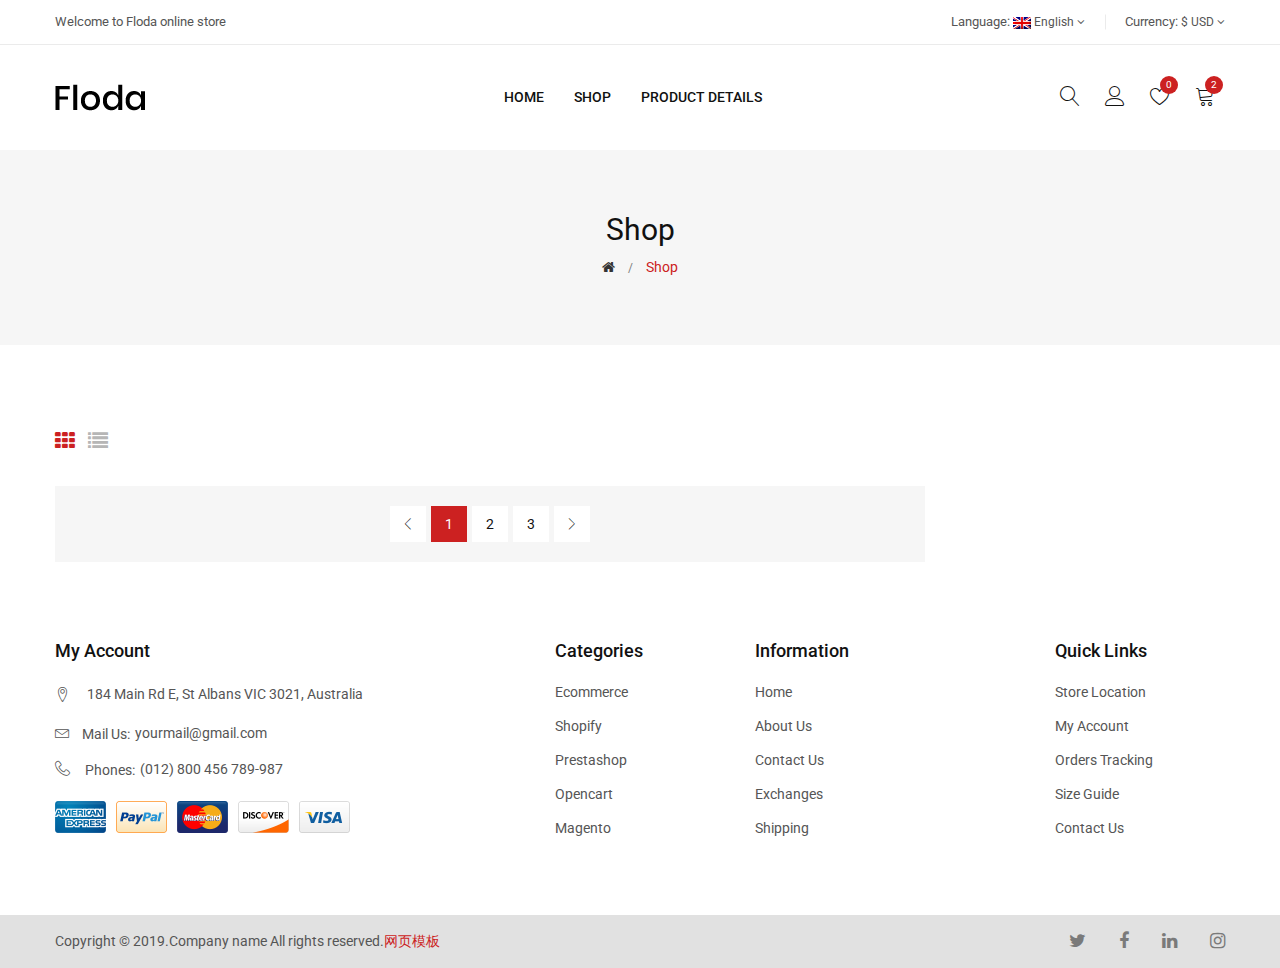
==== commit 8c832596: "修复bug" ====
--- a/src/main/webapp/user_page/shop.html
+++ b/src/main/webapp/user_page/shop.html
@@ -9,1699 +9,850 @@
     <title></title>
 
     <!--=== Favicon ===-->
-    <link rel="shortcut icon" href="assets/img/favicon.ico" type="image/x-icon" />
+    <link rel="shortcut icon" href="assets/img/favicon.ico" type="image/x-icon"/>
 
     <!-- Google fonts include -->
-    <link href="https://fonts.googleapis.com/css?family=Roboto:300,300i,400,400i,500,500i,700,900%7CYesteryear" rel="stylesheet">
+    <link href="https://fonts.googleapis.com/css?family=Roboto:300,300i,400,400i,500,500i,700,900%7CYesteryear"
+          rel="stylesheet">
 
     <!-- All Vendor & plugins CSS include -->
     <link href="assets/css/vendor.css" rel="stylesheet">
     <!-- Main Style CSS -->
     <link href="assets/css/style.css" rel="stylesheet">
 
-    <!--[if lt IE 9]>
-<script src="/oss.maxcdn.com/html5shiv/3.7.2/html5shiv.min.js"></script>
-<script src="/oss.maxcdn.com/respond/1.4.2/respond.min.js"></script>
-<![endif]-->
 
 </head>
 
 <body>
 
-    <!-- Start Header Area -->
-    <header class="header-area">
-        <!-- main header start -->
-        <div class="main-header d-none d-lg-block">
-            <!-- header top start -->
-            <div class="header-top bdr-bottom">
-                <div class="container">
-                    <div class="row align-items-center">
-                        <div class="col-lg-6">
-                            <div class="welcome-message">
-                                <p>Welcome to Floda online store</p>
-                            </div>
-                        </div>
-                        <div class="col-lg-6 text-right">
-                            <div class="header-top-settings">
-                                <ul class="nav align-items-center justify-content-end">
-                                    <li class="language">
-                                        <span>Language:</span>
-                                        <img src="assets/img/icon/en.png" alt="flag"> English
-                                        <i class="fa fa-angle-down"></i>
+<!-- Start Header Area -->
+<header class="header-area">
+    <!-- main header start -->
+    <div class="main-header d-none d-lg-block">
+        <!-- header top start -->
+        <div class="header-top bdr-bottom">
+            <div class="container">
+                <div class="row align-items-center">
+                    <div class="col-lg-6">
+                        <div class="welcome-message">
+                            <p>Welcome to Floda online store</p>
+                        </div>
+                    </div>
+                    <div class="col-lg-6 text-right">
+                        <div class="header-top-settings">
+                            <ul class="nav align-items-center justify-content-end">
+                                <li class="language">
+                                    <span>Language:</span>
+                                    <img src="assets/img/icon/en.png" alt="flag"> English
+                                    <i class="fa fa-angle-down"></i>
+                                    <ul class="dropdown-list">
+                                        <li><a href="#"><img src="assets/img/icon/en.png" alt="flag"> english</a></li>
+                                        <li><a href="#"><img src="assets/img/icon/fr.png" alt="flag"> french</a></li>
+                                    </ul>
+                                </li>
+                                <li class="curreny-wrap">
+                                    <span>Currency:</span>
+                                    $ USD
+                                    <i class="fa fa-angle-down"></i>
+                                    <ul class="dropdown-list curreny-list">
+                                        <li><a href="#">$ usd</a></li>
+                                        <li><a href="#"> € EURO</a></li>
+                                    </ul>
+                                </li>
+                            </ul>
+                        </div>
+                    </div>
+                </div>
+            </div>
+        </div>
+        <!-- header top end -->
+
+        <!-- header middle area start -->
+        <div class="header-main-area sticky">
+            <div class="container">
+                <div class="row align-items-center position-relative">
+
+                    <!-- start logo area -->
+                    <div class="col-lg-3">
+                        <div class="logo">
+                            <a href="index.jsp">
+                                <img src="assets/img/logo/logo.png" alt="">
+                            </a>
+                        </div>
+                    </div>
+                    <!-- start logo area -->
+
+                    <!-- main menu area start -->
+                    <div class="col-lg-6 position-static">
+                        <div class="main-menu-area">
+                            <div class="main-menu">
+                                <!-- main menu navbar start -->
+                                <nav class="desktop-menu">
+                                    <ul>
+                                        <li><a href="index.jsp">Home</a></li>
+                                        <li><a href="shop.html">Shop</a></li>
+                                        <li><a href="product-details.jsp">Product Details</a></li>
+                                    </ul>
+                                </nav>
+                                <!-- main menu navbar end -->
+                            </div>
+                        </div>
+                    </div>
+                    <!-- main menu area end -->
+
+                    <!-- mini cart area start -->
+                    <div class="col-lg-3">
+                        <div class="header-configure-wrapper">
+                            <div class="header-configure-area">
+                                <ul class="nav justify-content-end">
+                                    <li>
+                                        <a href="#" class="offcanvas-btn">
+                                            <i class="lnr lnr-magnifier"></i>
+                                        </a>
+                                    </li>
+                                    <li class="user-hover">
+                                        <a href="#">
+                                            <i class="lnr lnr-user"></i>
+                                        </a>
                                         <ul class="dropdown-list">
-                                            <li><a href="#"><img src="assets/img/icon/en.png" alt="flag"> english</a></li>
-                                            <li><a href="#"><img src="assets/img/icon/fr.png" alt="flag"> french</a></li>
+                                            <li><a href="#">login</a></li>
+                                            <li><a href="#">register</a></li>
+                                            <li><a href="#">my account</a></li>
                                         </ul>
                                     </li>
-                                    <li class="curreny-wrap">
-                                        <span>Currency:</span>
-                                        $ USD
-                                        <i class="fa fa-angle-down"></i>
-                                        <ul class="dropdown-list curreny-list">
-                                            <li><a href="#">$ usd</a></li>
-                                            <li><a href="#"> € EURO</a></li>
-                                        </ul>
+                                    <li>
+                                        <a href="#">
+                                            <i class="lnr lnr-heart"></i>
+                                            <div class="notification">0</div>
+                                        </a>
+                                    </li>
+                                    <li>
+                                        <a href="#" class="minicart-btn">
+                                            <i class="lnr lnr-cart"></i>
+                                            <div class="notification">2</div>
+                                        </a>
                                     </li>
                                 </ul>
                             </div>
                         </div>
                     </div>
-                </div>
-            </div>
-            <!-- header top end -->
-
-            <!-- header middle area start -->
-            <div class="header-main-area sticky">
-                <div class="container">
-                    <div class="row align-items-center position-relative">
-
-                        <!-- start logo area -->
-                        <div class="col-lg-3">
-                            <div class="logo">
-                                <a href="index.html">
-                                    <img src="assets/img/logo/logo.png" alt="">
+                    <!-- mini cart area end -->
+
+                </div>
+            </div>
+        </div>
+        <!-- header middle area end -->
+    </div>
+    <!-- main header start -->
+
+    <!-- mobile header start -->
+    <div class="mobile-header d-lg-none d-md-block sticky">
+        <!--mobile header top start -->
+        <div class="container">
+            <div class="row align-items-center">
+                <div class="col-12">
+                    <div class="mobile-main-header">
+                        <div class="mobile-logo">
+                            <a href="index.jsp">
+                                <img src="assets/img/logo/logo.png" alt="Brand Logo">
+                            </a>
+                        </div>
+                        <div class="mobile-menu-toggler">
+                            <div class="mini-cart-wrap">
+                                <a href="#">
+                                    <i class="lnr lnr-cart"></i>
                                 </a>
                             </div>
-                        </div>
-                        <!-- start logo area -->
-
-                        <!-- main menu area start -->
-                        <div class="col-lg-6 position-static">
-                            <div class="main-menu-area">
-                                <div class="main-menu">
-                                    <!-- main menu navbar start -->
-                                    <nav class="desktop-menu">
-                                        <ul>
-                                            <li><a href="index.html">Home</a></li>
-                                            <li><a href="shop.html">Shop</a></li>
-                                            <li><a href="product-details.jsp">Product Details</a></li>
-                                        </ul>
-                                    </nav>
-                                    <!-- main menu navbar end -->
-                                </div>
-                            </div>
-                        </div>
-                        <!-- main menu area end -->
-
-                        <!-- mini cart area start -->
-                        <div class="col-lg-3">
-                            <div class="header-configure-wrapper">
-                                <div class="header-configure-area">
-                                    <ul class="nav justify-content-end">
-                                        <li>
-                                            <a href="#" class="offcanvas-btn">
-                                                <i class="lnr lnr-magnifier"></i>
-                                            </a>
-                                        </li>
-                                        <li class="user-hover">
-                                            <a href="#">
-                                                <i class="lnr lnr-user"></i>
-                                            </a>
-                                            <ul class="dropdown-list">
-                                                <li><a href="#">login</a></li>
-                                                <li><a href="#">register</a></li>
-                                                <li><a href="#">my account</a></li>
-                                            </ul>
-                                        </li>
-                                        <li>
-                                            <a href="#">
-                                                <i class="lnr lnr-heart"></i>
-                                                <div class="notification">0</div>
-                                            </a>
-                                        </li>
-                                        <li>
-                                            <a href="#" class="minicart-btn">
-                                                <i class="lnr lnr-cart"></i>
-                                                <div class="notification">2</div>
-                                            </a>
-                                        </li>
-                                    </ul>
-                                </div>
-                            </div>
-                        </div>
-                        <!-- mini cart area end -->
-
-                    </div>
-                </div>
-            </div>
-            <!-- header middle area end -->
-        </div>
-        <!-- main header start -->
-
-        <!-- mobile header start -->
-        <div class="mobile-header d-lg-none d-md-block sticky">
-            <!--mobile header top start -->
-            <div class="container">
-                <div class="row align-items-center">
-                    <div class="col-12">
-                        <div class="mobile-main-header">
-                            <div class="mobile-logo">
-                                <a href="index.html">
-                                    <img src="assets/img/logo/logo.png" alt="Brand Logo">
+                            <div class="mobile-menu-btn">
+                                <div class="off-canvas-btn">
+                                    <i class="lnr lnr-menu"></i>
+                                </div>
+                            </div>
+                        </div>
+                    </div>
+                </div>
+            </div>
+        </div>
+        <!-- mobile header top start -->
+    </div>
+    <!-- mobile header end -->
+</header>
+<!-- end Header Area -->
+
+<!-- off-canvas menu start -->
+<aside class="off-canvas-wrapper">
+    <div class="off-canvas-overlay"></div>
+    <div class="off-canvas-inner-content">
+        <div class="btn-close-off-canvas">
+            <i class="lnr lnr-cross"></i>
+        </div>
+
+        <div class="off-canvas-inner">
+            <!-- search box start -->
+            <div class="search-box-offcanvas">
+                <form>
+                    <input type="text" placeholder="Search Here...">
+                    <button class="search-btn"><i class="lnr lnr-magnifier"></i></button>
+                </form>
+            </div>
+            <!-- search box end -->
+
+            <!-- mobile menu start -->
+            <div class="mobile-navigation">
+
+                <!-- mobile menu navigation start -->
+                <nav>
+                    <ul class="mobile-menu">
+                        <li><a href="index.jsp">Home</a></li>
+                        <li><a href="shop.html">Shop</a></li>
+                        <li><a href="product-details.jsp">Product Details</a></li>
+                    </ul>
+                </nav>
+                <!-- mobile menu navigation end -->
+            </div>
+            <!-- mobile menu end -->
+
+            <div class="mobile-settings">
+                <ul class="nav">
+                    <li>
+                        <div class="dropdown mobile-top-dropdown">
+                            <a href="#" class="dropdown-toggle" id="currency" data-toggle="dropdown"
+                               aria-haspopup="true" aria-expanded="false">
+                                Currency
+                                <i class="fa fa-angle-down"></i>
+                            </a>
+                            <div class="dropdown-menu" aria-labelledby="currency">
+                                <a class="dropdown-item" href="#">$ USD</a>
+                                <a class="dropdown-item" href="#">$ EURO</a>
+                            </div>
+                        </div>
+                    </li>
+                    <li>
+                        <div class="dropdown mobile-top-dropdown">
+                            <a href="#" class="dropdown-toggle" id="myaccount" data-toggle="dropdown"
+                               aria-haspopup="true" aria-expanded="false">
+                                My Account
+                                <i class="fa fa-angle-down"></i>
+                            </a>
+                            <div class="dropdown-menu" aria-labelledby="myaccount">
+                                <a class="dropdown-item" href="#">my account</a>
+                                <a class="dropdown-item" href="#"> login</a>
+                                <a class="dropdown-item" href="#">register</a>
+                            </div>
+                        </div>
+                    </li>
+                </ul>
+            </div>
+
+            <!-- offcanvas widget area start -->
+            <div class="offcanvas-widget-area">
+                <div class="off-canvas-contact-widget">
+                    <ul>
+                        <li><i class="fa fa-mobile"></i>
+                            <a href="#">0123456789</a>
+                        </li>
+                        <li><i class="fa fa-envelope-o"></i>
+                            <a href="#">info@yourdomain.com</a>
+                        </li>
+                    </ul>
+                </div>
+                <div class="off-canvas-social-widget">
+                    <a href="#"><i class="fa fa-facebook"></i></a>
+                    <a href="#"><i class="fa fa-twitter"></i></a>
+                    <a href="#"><i class="fa fa-pinterest-p"></i></a>
+                    <a href="#"><i class="fa fa-linkedin"></i></a>
+                    <a href="#"><i class="fa fa-youtube-play"></i></a>
+                </div>
+            </div>
+            <!-- offcanvas widget area end -->
+        </div>
+    </div>
+</aside>
+<!-- off-canvas menu end -->
+
+
+<!-- main wrapper start -->
+<main>
+    <!-- breadcrumb area start -->
+    <div class="breadcrumb-area common-bg">
+        <div class="container">
+            <div class="row">
+                <div class="col-12">
+                    <div class="breadcrumb-wrap">
+                        <nav aria-label="breadcrumb">
+                            <h1>shop</h1>
+                            <ul class="breadcrumb">
+                                <li class="breadcrumb-item"><a href="index.jsp"><i class="fa fa-home"></i></a></li>
+                                <li class="breadcrumb-item active" aria-current="page">shop</li>
+                            </ul>
+                        </nav>
+                    </div>
+                </div>
+            </div>
+        </div>
+    </div>
+    <!-- breadcrumb area end -->
+
+    <!-- page main wrapper start -->
+    <div class="shop-main-wrapper section-space pb-0">
+        <div class="container">
+            <div class="row">
+
+
+                <!-- shop main wrapper start -->
+                <div class="col-lg-9 order-1 order-lg-2">
+                    <div class="shop-product-wrapper">
+                        <!-- shop product top wrap start -->
+                        <div class="shop-top-bar">
+                            <div class="row align-items-center">
+                                <div class="col-lg-7 col-md-6 order-2 order-md-1">
+                                    <div class="top-bar-left">
+                                        <div class="product-view-mode">
+                                            <a class="active" href="#" data-target="grid-view" data-toggle="tooltip"
+                                               title="Grid View"><i class="fa fa-th"></i></a>
+                                            <a href="#" data-target="list-view" data-toggle="tooltip" title="List View"><i
+                                                    class="fa fa-list"></i></a>
+                                        </div>
+
+                                    </div>
+                                </div>
+
+                            </div>
+                        </div>
+                        <!-- shop product top wrap start -->
+
+                        <!-- product item list wrapper start -->
+                        <div class="shop-product-wrap grid-view row mbn-40" id="shopContainer">
+
+                            <!--                                研究这个 如何 进行渲染页面 详情请看ajax-->
+
+
+                        </div>
+                        <!-- product item list wrapper end -->
+
+                        <!-- start pagination area -->
+                        <div class="paginatoin-area text-center">
+                            <ul class="pagination-box">
+                                <li><a class="previous" href="#"><i class="lnr lnr-chevron-left"></i></a></li>
+                                <li class="active"><a href="#">1</a></li>
+                                <li><a href="#">2</a></li>
+                                <li><a href="#">3</a></li>
+                                <li><a class="next" href="#"><i class="lnr lnr-chevron-right"></i></a></li>
+                            </ul>
+                        </div>
+                        <!-- end pagination area -->
+                    </div>
+                </div>
+                <!-- shop main wrapper end -->
+            </div>
+        </div>
+    </div>
+    <!-- page main wrapper end -->
+</main>
+<!-- main wrapper end -->
+
+<!-- Start Footer Area Wrapper -->
+<footer class="footer-wrapper">
+
+    <!-- footer widget area start -->
+    <div class="footer-widget-area">
+        <div class="container">
+            <div class="footer-widget-inner section-space">
+                <div class="row mbn-30">
+                    <!-- footer widget item start -->
+                    <div class="col-lg-5 col-md-6 col-sm-8">
+                        <div class="footer-widget-item mb-30">
+                            <div class="footer-widget-title">
+                                <h5>My account</h5>
+                            </div>
+                            <ul class="footer-widget-body accout-widget">
+                                <li class="address">
+                                    <em><i class="lnr lnr-map-marker"></i></em>
+                                    184 Main Rd E, St Albans VIC 3021, Australia
+                                </li>
+                                <li class="email">
+                                    <em><i class="lnr lnr-envelope"></i>Mail us: </em>
+                                    <a href="mailto:test@yourdomain.com">yourmail@gmail.com</a>
+                                </li>
+                                <li class="phone">
+                                    <em><i class="lnr lnr-phone-handset"></i> Phones: </em>
+                                    <a href="tel:(012)800456789-987">(012) 800 456 789-987</a>
+                                </li>
+                            </ul>
+                            <div class="payment-method">
+                                <img src="assets/img/payment-pic.png" alt="payment method">
+                            </div>
+                        </div>
+                    </div>
+                    <!-- footer widget item end -->
+
+                    <!-- footer widget item start -->
+                    <div class="col-lg-2 col-md-6 col-sm-4">
+                        <div class="footer-widget-item mb-30">
+                            <div class="footer-widget-title">
+                                <h5>categories</h5>
+                            </div>
+                            <ul class="footer-widget-body">
+                                <li><a href="#">Ecommerce</a></li>
+                                <li><a href="#">shopify</a></li>
+                                <li><a href="#">Prestashop</a></li>
+                                <li><a href="#">Opencart</a></li>
+                                <li><a href="#">Magento</a></li>
+                            </ul>
+                        </div>
+                    </div>
+                    <!-- footer widget item end -->
+
+                    <!-- footer widget item start -->
+                    <div class="col-lg-2 col-md-6 col-sm-6">
+                        <div class="footer-widget-item mb-30">
+                            <div class="footer-widget-title">
+                                <h5>information</h5>
+                            </div>
+                            <ul class="footer-widget-body">
+                                <li><a href="#">Home</a></li>
+                                <li><a href="#">About Us</a></li>
+                                <li><a href="#">Contact Us</a></li>
+                                <li><a href="#">Exchanges</a></li>
+                                <li><a href="#">Shipping</a></li>
+                            </ul>
+                        </div>
+                    </div>
+                    <!-- footer widget item end -->
+
+                    <!-- footer widget item start -->
+                    <div class="col-lg-2 offset-lg-1 col-md-6 col-sm-6">
+                        <div class="footer-widget-item mb-30">
+                            <div class="footer-widget-title">
+                                <h5>Quick Links</h5>
+                            </div>
+                            <ul class="footer-widget-body">
+                                <li><a href="#">Store Location</a></li>
+                                <li><a href="#">My Account</a></li>
+                                <li><a href="#">Orders Tracking</a></li>
+                                <li><a href="#">Size Guide</a></li>
+                                <li><a href="#">Contact Us</a></li>
+                            </ul>
+                        </div>
+                    </div>
+                    <!-- footer widget item end -->
+                </div>
+            </div>
+        </div>
+    </div>
+    <!-- footer widget area end -->
+
+    <!-- footer bottom area start -->
+    <div class="footer-bottom-area">
+        <div class="container">
+            <div class="row align-items-center">
+                <div class="col-md-6 order-2 order-md-1">
+                    <div class="copyright-text">
+                        <p>Copyright &copy; 2019.Company name All rights reserved.<a target="_blank"
+                                                                                     href="http://sc.chinaz.com/moban/">&#x7F51;&#x9875;&#x6A21;&#x677F;</a>
+                        </p>
+                    </div>
+                </div>
+                <div class="col-md-6 order-1 order-md-2">
+                    <div class="footer-social-link">
+                        <a href="#"><i class="fa fa-twitter"></i></a>
+                        <a href="#"><i class="fa fa-facebook"></i></a>
+                        <a href="#"><i class="fa fa-linkedin"></i></a>
+                        <a href="#"><i class="fa fa-instagram"></i></a>
+                    </div>
+                </div>
+            </div>
+        </div>
+    </div>
+    <!-- footer bottom area end -->
+
+</footer>
+<!-- End Footer Area Wrapper -->
+
+<!-- Quick view modal start -->
+<div class="modal" id="quick_view">
+    <div class="modal-dialog modal-lg modal-dialog-centered">
+        <div class="modal-content">
+            <div class="modal-header">
+                <button type="button" class="close" data-dismiss="modal">&times;</button>
+            </div>
+            <div class="modal-body">
+                <!-- product details inner end -->
+                <div class="product-details-inner">
+                    <div class="row">
+                        <div class="col-lg-5 col-md-5">
+                            <div class="product-large-slider">
+                                <div class="pro-large-img">
+                                    <img src="assets/img/product/product-details-img1.jpg" alt="product-details"/>
+                                </div>
+                                <div class="pro-large-img">
+                                    <img src="assets/img/product/product-details-img2.jpg" alt="product-details"/>
+                                </div>
+                                <div class="pro-large-img">
+                                    <img src="assets/img/product/product-details-img3.jpg" alt="product-details"/>
+                                </div>
+                                <div class="pro-large-img">
+                                    <img src="assets/img/product/product-details-img4.jpg" alt="product-details"/>
+                                </div>
+                            </div>
+                            <div class="pro-nav slick-row-10 slick-arrow-style">
+                                <div class="pro-nav-thumb">
+                                    <img src="assets/img/product/product-details-img1.jpg" alt="product-details"/>
+                                </div>
+                                <div class="pro-nav-thumb">
+                                    <img src="assets/img/product/product-details-img2.jpg" alt="product-details"/>
+                                </div>
+                                <div class="pro-nav-thumb">
+                                    <img src="assets/img/product/product-details-img3.jpg" alt="product-details"/>
+                                </div>
+                                <div class="pro-nav-thumb">
+                                    <img src="assets/img/product/product-details-img4.jpg" alt="product-details"/>
+                                </div>
+                            </div>
+                        </div>
+                        <div class="col-lg-7 col-md-7">
+                            <div class="product-details-des quick-details">
+                                <h3 class="product-name">Orchid flower white stick</h3>
+                                <div class="ratings d-flex">
+                                    <span><i class="lnr lnr-star"></i></span>
+                                    <span><i class="lnr lnr-star"></i></span>
+                                    <span><i class="lnr lnr-star"></i></span>
+                                    <span><i class="lnr lnr-star"></i></span>
+                                    <span><i class="lnr lnr-star"></i></span>
+                                    <div class="pro-review">
+                                        <span>1 Reviews</span>
+                                    </div>
+                                </div>
+                                <div class="price-box">
+                                    <span class="price-regular">$70.00</span>
+                                    <span class="price-old"><del>$90.00</del></span>
+                                </div>
+                                <h5 class="offer-text"><strong>Hurry up</strong>! offer ends in:</h5>
+                                <div class="product-countdown" data-countdown="2019/08/25"></div>
+                                <div class="availability">
+                                    <i class="fa fa-check-circle"></i>
+                                    <span>200 in stock</span>
+                                </div>
+                                <p class="pro-desc">Lorem ipsum dolor sit amet, consetetur sadipscing elitr, sed diam
+                                    nonumy
+                                    eirmod tempor invidunt ut labore et dolore magna aliquyam erat.</p>
+                                <div class="quantity-cart-box d-flex align-items-center">
+                                    <h5>qty:</h5>
+                                    <div class="quantity">
+                                        <div class="pro-qty"><input type="text" value="1"></div>
+                                    </div>
+                                    <div class="action_link">
+                                        <a class="btn btn-cart2" href="#">Add to cart</a>
+                                    </div>
+                                </div>
+                                <div class="useful-links">
+                                    <a href="#" data-toggle="tooltip" title="Compare"><i
+                                            class="lnr lnr-sync"></i>compare</a>
+                                    <a href="#" data-toggle="tooltip" title="Wishlist"><i
+                                            class="lnr lnr-heart"></i>wishlist</a>
+                                </div>
+                                <div class="like-icon">
+                                    <a class="facebook" href="#"><i class="fa fa-facebook"></i>like</a>
+                                    <a class="twitter" href="#"><i class="fa fa-twitter"></i>tweet</a>
+                                    <a class="pinterest" href="#"><i class="fa fa-pinterest"></i>save</a>
+                                    <a class="google" href="#"><i class="fa fa-google-plus"></i>share</a>
+                                </div>
+                            </div>
+                        </div>
+                    </div>
+                </div> <!-- product details inner end -->
+            </div>
+        </div>
+    </div>
+</div>
+<!-- Quick view modal end -->
+
+<!-- offcanvas search form start -->
+<div class="offcanvas-search-wrapper">
+    <div class="offcanvas-search-inner">
+        <div class="offcanvas-close">
+            <i class="lnr lnr-cross"></i>
+        </div>
+        <div class="container">
+            <div class="offcanvas-search-box">
+                <form class="d-flex bdr-bottom w-100">
+                    <input type="text" placeholder="输入鲜花名字" id="search_input">
+                    <button class="search-btn"><i class="lnr lnr-magnifier"></i>search</button>
+                </form>
+            </div>
+        </div>
+    </div>
+</div>
+<!-- offcanvas search form end -->
+
+<!-- offcanvas mini cart start -->
+<div class="offcanvas-minicart-wrapper">
+    <div class="minicart-inner">
+        <div class="offcanvas-overlay"></div>
+        <div class="minicart-inner-content">
+            <div class="minicart-close">
+                <i class="lnr lnr-cross"></i>
+            </div>
+            <div class="minicart-content-box">
+                <div class="minicart-item-wrapper">
+                    <ul>
+                        <li class="minicart-item">
+                            <div class="minicart-thumb">
+                                <a href="product-details.jsp">
+                                    <img src="assets/img/cart/cart-1.jpg" alt="product">
                                 </a>
                             </div>
-                            <div class="mobile-menu-toggler">
-                                <div class="mini-cart-wrap">
-                                    <a href="#">
-                                        <i class="lnr lnr-cart"></i>
-                                    </a>
-                                </div>
-                                <div class="mobile-menu-btn">
-                                    <div class="off-canvas-btn">
-                                        <i class="lnr lnr-menu"></i>
-                                    </div>
-                                </div>
-                            </div>
-                        </div>
-                    </div>
-                </div>
-            </div>
-            <!-- mobile header top start -->
-        </div>
-        <!-- mobile header end -->
-    </header>
-    <!-- end Header Area -->
-
-    <!-- off-canvas menu start -->
-    <aside class="off-canvas-wrapper">
-        <div class="off-canvas-overlay"></div>
-        <div class="off-canvas-inner-content">
-            <div class="btn-close-off-canvas">
-                <i class="lnr lnr-cross"></i>
-            </div>
-
-            <div class="off-canvas-inner">
-                <!-- search box start -->
-                <div class="search-box-offcanvas">
-                    <form>
-                        <input type="text" placeholder="Search Here...">
-                        <button class="search-btn"><i class="lnr lnr-magnifier"></i></button>
-                    </form>
-                </div>
-                <!-- search box end -->
-
-                <!-- mobile menu start -->
-                <div class="mobile-navigation">
-
-                    <!-- mobile menu navigation start -->
-                    <nav>
-                        <ul class="mobile-menu">
-                            <li><a href="index.html">Home</a></li>
-                                            <li><a href="shop.html">Shop</a></li>
-                                            <li><a href="product-details.jsp">Product Details</a></li>
-                        </ul>
-                    </nav>
-                    <!-- mobile menu navigation end -->
-                </div>
-                <!-- mobile menu end -->
-
-                <div class="mobile-settings">
-                    <ul class="nav">
+                            <div class="minicart-content">
+                                <h3 class="product-name">
+                                    <a href="product-details.jsp">Flowers bouquet pink for all flower lovers</a>
+                                </h3>
+                                <p>
+                                    <span class="cart-quantity">1 <strong>&times;</strong></span>
+                                    <span class="cart-price">$100.00</span>
+                                </p>
+                            </div>
+                            <button class="minicart-remove"><i class="lnr lnr-cross"></i></button>
+                        </li>
+                        <li class="minicart-item">
+                            <div class="minicart-thumb">
+                                <a href="product-details.jsp">
+                                    <img src="assets/img/cart/cart-2.jpg" alt="product">
+                                </a>
+                            </div>
+                            <div class="minicart-content">
+                                <h3 class="product-name">
+                                    <a href="product-details.jsp">Jasmine flowers white for all flower lovers</a>
+                                </h3>
+                                <p>
+                                    <span class="cart-quantity">1 <strong>&times;</strong></span>
+                                    <span class="cart-price">$80.00</span>
+                                </p>
+                            </div>
+                            <button class="minicart-remove"><i class="lnr lnr-cross"></i></button>
+                        </li>
+                    </ul>
+                </div>
+
+                <div class="minicart-pricing-box">
+                    <ul>
                         <li>
-                            <div class="dropdown mobile-top-dropdown">
-                                <a href="#" class="dropdown-toggle" id="currency" data-toggle="dropdown" aria-haspopup="true" aria-expanded="false">
-                                    Currency
-                                    <i class="fa fa-angle-down"></i>
-                                </a>
-                                <div class="dropdown-menu" aria-labelledby="currency">
-                                    <a class="dropdown-item" href="#">$ USD</a>
-                                    <a class="dropdown-item" href="#">$ EURO</a>
-                                </div>
-                            </div>
+                            <span>sub-total</span>
+                            <span><strong>$300.00</strong></span>
                         </li>
                         <li>
-                            <div class="dropdown mobile-top-dropdown">
-                                <a href="#" class="dropdown-toggle" id="myaccount" data-toggle="dropdown" aria-haspopup="true" aria-expanded="false">
-                                    My Account
-                                    <i class="fa fa-angle-down"></i>
-                                </a>
-                                <div class="dropdown-menu" aria-labelledby="myaccount">
-                                    <a class="dropdown-item" href="#">my account</a>
-                                    <a class="dropdown-item" href="#"> login</a>
-                                    <a class="dropdown-item" href="#">register</a>
-                                </div>
-                            </div>
+                            <span>Eco Tax (-2.00)</span>
+                            <span><strong>$10.00</strong></span>
+                        </li>
+                        <li>
+                            <span>VAT (20%)</span>
+                            <span><strong>$60.00</strong></span>
+                        </li>
+                        <li class="total">
+                            <span>total</span>
+                            <span><strong>$370.00</strong></span>
                         </li>
                     </ul>
                 </div>
 
-                <!-- offcanvas widget area start -->
-                <div class="offcanvas-widget-area">
-                    <div class="off-canvas-contact-widget">
-                        <ul>
-                            <li><i class="fa fa-mobile"></i>
-                                <a href="#">0123456789</a>
-                            </li>
-                            <li><i class="fa fa-envelope-o"></i>
-                                <a href="#">info@yourdomain.com</a>
-                            </li>
-                        </ul>
-                    </div>
-                    <div class="off-canvas-social-widget">
-                        <a href="#"><i class="fa fa-facebook"></i></a>
-                        <a href="#"><i class="fa fa-twitter"></i></a>
-                        <a href="#"><i class="fa fa-pinterest-p"></i></a>
-                        <a href="#"><i class="fa fa-linkedin"></i></a>
-                        <a href="#"><i class="fa fa-youtube-play"></i></a>
-                    </div>
-                </div>
-                <!-- offcanvas widget area end -->
-            </div>
-        </div>
-    </aside>
-    <!-- off-canvas menu end -->
-
-
-
-    <!-- main wrapper start -->
-    <main>
-        <!-- breadcrumb area start -->
-        <div class="breadcrumb-area common-bg">
-            <div class="container">
-                <div class="row">
-                    <div class="col-12">
-                        <div class="breadcrumb-wrap">
-                            <nav aria-label="breadcrumb">
-                                <h1>shop</h1>
-                                <ul class="breadcrumb">
-                                    <li class="breadcrumb-item"><a href="index.html"><i class="fa fa-home"></i></a></li>
-                                    <li class="breadcrumb-item active" aria-current="page">shop</li>
-                                </ul>
-                            </nav>
-                        </div>
-                    </div>
-                </div>
-            </div>
-        </div>
-        <!-- breadcrumb area end -->
-
-        <!-- page main wrapper start -->
-        <div class="shop-main-wrapper section-space pb-0">
-            <div class="container">
-                <div class="row">
-                    <!-- sidebar area start -->
-                    <div class="col-lg-3 order-2 order-lg-1">
-                        <aside class="sidebar-wrapper">
-                            <!-- single sidebar start -->
-                            <div class="sidebar-single">
-                                <h3 class="sidebar-title">categories</h3>
-                                <div class="sidebar-body">
-                                    <ul class="shop-categories">
-                                        <li><a href="#">Jasmine <span>10</span></a></li>
-                                        <li><a href="#">Rose <span>5</span></a></li>
-                                        <li><a href="#">Orchid <span>8</span></a></li>
-                                        <li><a href="#">Blossom <span>4</span></a></li>
-                                        <li><a href="#">Hyacinth <span>5</span></a></li>
-                                        <li><a href="#">Bouquet <span>2</span></a></li>
-                                    </ul>
-                                </div>
-                            </div>
-                            <!-- single sidebar end -->
-
-                            <!-- single sidebar start -->
-                            <div class="sidebar-single">
-                                <h3 class="sidebar-title">price</h3>
-                                <div class="sidebar-body">
-                                    <div class="price-range-wrap">
-                                        <div class="price-range" data-min="0" data-max="1000"></div>
-                                        <div class="range-slider">
-                                            <form action="#" class="d-flex align-items-center justify-content-between">
-                                                <div class="price-input">
-                                                    <label for="amount">Price: </label>
-                                                    <input type="text" id="amount">
-                                                </div>
-                                                <button class="filter-btn">filter</button>
-                                            </form>
-                                        </div>
-                                    </div>
-                                </div>
-                            </div>
-                            <!-- single sidebar end -->
-
-                            <!-- single sidebar start -->
-                            <div class="sidebar-single">
-                                <h3 class="sidebar-title">brand</h3>
-                                <div class="sidebar-body">
-                                    <ul class="checkbox-container categories-list">
-                                        <li>
-                                            <div class="custom-control custom-checkbox">
-                                                <input type="checkbox" class="custom-control-input" id="customCheck2">
-                                                <label class="custom-control-label" for="customCheck2">Studio (3)</label>
-                                            </div>
-                                        </li>
-                                        <li>
-                                            <div class="custom-control custom-checkbox">
-                                                <input type="checkbox" class="custom-control-input" id="customCheck3">
-                                                <label class="custom-control-label" for="customCheck3">Hastech (4)</label>
-                                            </div>
-                                        </li>
-                                        <li>
-                                            <div class="custom-control custom-checkbox">
-                                                <input type="checkbox" class="custom-control-input" id="customCheck4">
-                                                <label class="custom-control-label" for="customCheck4">Quickiin (15)</label>
-                                            </div>
-                                        </li>
-                                        <li>
-                                            <div class="custom-control custom-checkbox">
-                                                <input type="checkbox" class="custom-control-input" id="customCheck1">
-                                                <label class="custom-control-label" for="customCheck1">Graphic corner (10)</label>
-                                            </div>
-                                        </li>
-                                        <li>
-                                            <div class="custom-control custom-checkbox">
-                                                <input type="checkbox" class="custom-control-input" id="customCheck5">
-                                                <label class="custom-control-label" for="customCheck5">devItems (12)</label>
-                                            </div>
-                                        </li>
-                                    </ul>
-                                </div>
-                            </div>
-                            <!-- single sidebar end -->
-
-                            <!-- single sidebar start -->
-                            <div class="sidebar-single">
-                                <h3 class="sidebar-title">color</h3>
-                                <div class="sidebar-body">
-                                    <ul class="checkbox-container categories-list">
-                                        <li>
-                                            <div class="custom-control custom-checkbox">
-                                                <input type="checkbox" class="custom-control-input" id="customCheck12">
-                                                <label class="custom-control-label" for="customCheck12">black (20)</label>
-                                            </div>
-                                        </li>
-                                        <li>
-                                            <div class="custom-control custom-checkbox">
-                                                <input type="checkbox" class="custom-control-input" id="customCheck13">
-                                                <label class="custom-control-label" for="customCheck13">red (6)</label>
-                                            </div>
-                                        </li>
-                                        <li>
-                                            <div class="custom-control custom-checkbox">
-                                                <input type="checkbox" class="custom-control-input" id="customCheck14">
-                                                <label class="custom-control-label" for="customCheck14">blue (8)</label>
-                                            </div>
-                                        </li>
-                                        <li>
-                                            <div class="custom-control custom-checkbox">
-                                                <input type="checkbox" class="custom-control-input" id="customCheck11">
-                                                <label class="custom-control-label" for="customCheck11">green (5)</label>
-                                            </div>
-                                        </li>
-                                        <li>
-                                            <div class="custom-control custom-checkbox">
-                                                <input type="checkbox" class="custom-control-input" id="customCheck15">
-                                                <label class="custom-control-label" for="customCheck15">pink (4)</label>
-                                            </div>
-                                        </li>
-                                    </ul>
-                                </div>
-                            </div>
-                            <!-- single sidebar end -->
-
-                            <!-- single sidebar start -->
-                            <div class="sidebar-single">
-                                <h3 class="sidebar-title">size</h3>
-                                <div class="sidebar-body">
-                                    <ul class="checkbox-container categories-list">
-                                        <li>
-                                            <div class="custom-control custom-checkbox">
-                                                <input type="checkbox" class="custom-control-input" id="customCheck111">
-                                                <label class="custom-control-label" for="customCheck111">S (4)</label>
-                                            </div>
-                                        </li>
-                                        <li>
-                                            <div class="custom-control custom-checkbox">
-                                                <input type="checkbox" class="custom-control-input" id="customCheck222">
-                                                <label class="custom-control-label" for="customCheck222">M (5)</label>
-                                            </div>
-                                        </li>
-                                        <li>
-                                            <div class="custom-control custom-checkbox">
-                                                <input type="checkbox" class="custom-control-input" id="customCheck333">
-                                                <label class="custom-control-label" for="customCheck333">L (7)</label>
-                                            </div>
-                                        </li>
-                                        <li>
-                                            <div class="custom-control custom-checkbox">
-                                                <input type="checkbox" class="custom-control-input" id="customCheck444">
-                                                <label class="custom-control-label" for="customCheck444">XL (3)</label>
-                                            </div>
-                                        </li>
-                                    </ul>
-                                </div>
-                            </div>
-                            <!-- single sidebar end -->
-
-                            <!-- single sidebar start -->
-                            <div class="sidebar-banner">
-                                <div class="img-container">
-                                    <a href="#">
-                                        <img src="assets/img/banner/sidebar-banner.jpg" alt="">
-                                    </a>
-                                </div>
-                            </div>
-                            <!-- single sidebar end -->
-                        </aside>
-                    </div>
-                    <!-- sidebar area end -->
-
-                    <!-- shop main wrapper start -->
-                    <div class="col-lg-9 order-1 order-lg-2">
-                        <div class="shop-product-wrapper">
-                            <!-- shop product top wrap start -->
-                            <div class="shop-top-bar">
-                                <div class="row align-items-center">
-                                    <div class="col-lg-7 col-md-6 order-2 order-md-1">
-                                        <div class="top-bar-left">
-                                            <div class="product-view-mode">
-                                                <a class="active" href="#" data-target="grid-view" data-toggle="tooltip" title="Grid View"><i class="fa fa-th"></i></a>
-                                                <a href="#" data-target="list-view" data-toggle="tooltip" title="List View"><i class="fa fa-list"></i></a>
-                                            </div>
-                                            <div class="product-amount">
-                                                <p>Showing 1–5 of 8 results</p>
-                                            </div>
-                                        </div>
-                                    </div>
-                                    <div class="col-lg-5 col-md-6 order-1 order-md-2">
-                                        <div class="top-bar-right">
-                                            <div class="product-short">
-                                                <p>Sort By : </p>
-                                                <select class="nice-select" name="sortby">
-                                                    <option value="trending">Relevance</option>
-                                                    <option value="sales">Name (A - Z)</option>
-                                                    <option value="sales">Name (Z - A)</option>
-                                                    <option value="rating">Price (Low &gt; High)</option>
-                                                    <option value="date">Rating (Lowest)</option>
-                                                    <option value="price-asc">Model (A - Z)</option>
-                                                    <option value="price-asc">Model (Z - A)</option>
-                                                </select>
-                                            </div>
-                                        </div>
-                                    </div>
-                                </div>
-                            </div>
-                            <!-- shop product top wrap start -->
-
-                            <!-- product item list wrapper start -->
-                            <div class="shop-product-wrap grid-view row mbn-40">
-                                <!-- product single item start -->
-                                <div class="col-md-4 col-sm-6">
-                                    <!-- product grid start -->
-                                    <div class="product-item">
-                                        <figure class="product-thumb">
-                                            <a href="product-details.jsp">
-                                                <img class="pri-img" src="assets/img/product/product-1.jpg" alt="product">
-                                                <img class="sec-img" src="assets/img/product/product-3.jpg" alt="product">
-                                            </a>
-                                            <div class="product-badge">
-                                                <div class="product-label new">
-                                                    <span>new</span>
-                                                </div>
-                                                <div class="product-label discount">
-                                                    <span>10%</span>
-                                                </div>
-                                            </div>
-                                            <div class="button-group">
-                                                <a href="#" data-toggle="tooltip" data-placement="left" title="Add to wishlist"><i class="lnr lnr-heart"></i></a>
-                                                <a href="#" data-toggle="modal" data-target="#quick_view"><span data-toggle="tooltip" data-placement="left" title="Quick View"><i class="lnr lnr-magnifier"></i></span></a>
-                                                <a href="#" data-toggle="tooltip" data-placement="left" title="Add to Cart"><i class="lnr lnr-cart"></i></a>
-                                            </div>
-                                        </figure>
-                                        <div class="product-caption">
-                                            <p class="product-name">
-                                                <a href="product-details.jsp">Flowers daisy pink stick</a>
-                                            </p>
-                                            <div class="price-box">
-                                                <span class="price-regular">$40.00</span>
-                                                <span class="price-old"><del>$50.00</del></span>
-                                            </div>
-                                        </div>
-                                    </div>
-                                    <!-- product grid end -->
-
-                                    <!-- product list item end -->
-                                    <div class="product-list-item">
-                                        <figure class="product-thumb">
-                                            <a href="product-details.jsp">
-                                                <img class="pri-img" src="assets/img/product/product-1.jpg" alt="product">
-                                                <img class="sec-img" src="assets/img/product/product-3.jpg" alt="product">
-                                            </a>
-                                            <div class="product-badge">
-                                                <div class="product-label new">
-                                                    <span>new</span>
-                                                </div>
-                                                <div class="product-label discount">
-                                                    <span>10%</span>
-                                                </div>
-                                            </div>
-                                        </figure>
-                                        <div class="product-content-list">
-                                            <h5 class="product-name"><a href="product-details.jsp">Flowers daisy pink stick</a></h5>
-                                            <div class="price-box">
-                                                <span class="price-regular">$50.00</span>
-                                                <span class="price-old"><del>$60.00</del></span>
-                                            </div>
-                                            <p>Lorem ipsum dolor sit amet consectetur, adipisicing elit. Unde perspiciatis
-                                                quod numquam, sit fugiat, deserunt ipsa mollitia sunt quam corporis ullam
-                                                rem, accusantium adipisci officia eaque.
-                                            </p>
-                                            <div class="button-group-list">
-                                                <a class="btn-big" href="#" data-toggle="tooltip" title="Add to Cart"><i class="lnr lnr-cart"></i>Add to Cart</a>
-                                                <a href="#" data-toggle="modal" data-target="#quick_view"><span data-toggle="tooltip"  title="Quick View"><i class="lnr lnr-magnifier"></i></span></a>
-                                                <a href="#" data-toggle="tooltip" title="Add to wishlist"><i class="lnr lnr-heart"></i></a>
-                                            </div>
-                                        </div>
-                                    </div>
-                                    <!-- product list item end -->
-                                </div>
-                                <!-- product single item start -->
-
-                                <!-- product single item start -->
-                                <div class="col-md-4 col-sm-6">
-                                    <!-- product grid start -->
-                                    <div class="product-item">
-                                        <figure class="product-thumb">
-                                            <a href="product-details.jsp">
-                                                <img class="pri-img" src="assets/img/product/product-2.jpg" alt="product">
-                                                <img class="sec-img" src="assets/img/product/product-4.jpg" alt="product">
-                                            </a>
-                                            <div class="product-badge">
-                                                <div class="product-label new">
-                                                    <span>new</span>
-                                                </div>
-                                                <div class="product-label discount">
-                                                    <span>5%</span>
-                                                </div>
-                                            </div>
-                                            <div class="button-group">
-                                                <a href="#" data-toggle="tooltip" data-placement="left" title="Add to wishlist"><i class="lnr lnr-heart"></i></a>
-                                                <a href="#" data-toggle="modal" data-target="#quick_view"><span data-toggle="tooltip" data-placement="left" title="Quick View"><i class="lnr lnr-magnifier"></i></span></a>
-                                                <a href="#" data-toggle="tooltip" data-placement="left" title="Add to Cart"><i class="lnr lnr-cart"></i></a>
-                                            </div>
-                                        </figure>
-                                        <div class="product-caption">
-                                            <p class="product-name">
-                                                <a href="product-details.jsp">Jasmine flowers white</a>
-                                            </p>
-                                            <div class="price-box">
-                                                <span class="price-regular">$20.00</span>
-                                                <span class="price-old"><del>$70.00</del></span>
-                                            </div>
-                                        </div>
-                                    </div>
-                                    <!-- product grid end -->
-
-                                    <!-- product list item end -->
-                                    <div class="product-list-item">
-                                        <figure class="product-thumb">
-                                            <a href="product-details.jsp">
-                                                <img class="pri-img" src="assets/img/product/product-2.jpg" alt="product">
-                                                <img class="sec-img" src="assets/img/product/product-4.jpg" alt="product">
-                                            </a>
-                                            <div class="product-badge">
-                                                <div class="product-label new">
-                                                    <span>new</span>
-                                                </div>
-                                                <div class="product-label discount">
-                                                    <span>10%</span>
-                                                </div>
-                                            </div>
-                                        </figure>
-                                        <div class="product-content-list">
-                                            <h5 class="product-name"><a href="product-details.jsp">Jasmine flowers white</a></h5>
-                                            <div class="price-box">
-                                                <span class="price-regular">$60.00</span>
-                                                <span class="price-old"><del>$80.00</del></span>
-                                            </div>
-                                            <p>Lorem ipsum dolor sit amet consectetur, adipisicing elit. Unde perspiciatis
-                                                quod numquam, sit fugiat, deserunt ipsa mollitia sunt quam corporis ullam
-                                                rem, accusantium adipisci officia eaque.
-                                            </p>
-                                            <div class="button-group-list">
-                                                <a class="btn-big" href="#" data-toggle="tooltip" title="Add to Cart"><i class="lnr lnr-cart"></i>Add to Cart</a>
-                                                <a href="#" data-toggle="modal" data-target="#quick_view"><span data-toggle="tooltip" title="Quick View"><i class="lnr lnr-magnifier"></i></span></a>
-                                                <a href="#" data-toggle="tooltip" title="Add to wishlist"><i class="lnr lnr-heart"></i></a>
-                                            </div>
-                                        </div>
-                                    </div>
-                                    <!-- product list item end -->
-                                </div>
-                                <!-- product single item start -->
-
-                                <!-- product single item start -->
-                                <div class="col-md-4 col-sm-6">
-                                    <!-- product grid start -->
-                                    <div class="product-item">
-                                        <figure class="product-thumb">
-                                            <a href="product-details.jsp">
-                                                <img class="pri-img" src="assets/img/product/product-5.jpg" alt="product">
-                                                <img class="sec-img" src="assets/img/product/product-6.jpg" alt="product">
-                                            </a>
-                                            <div class="product-badge">
-                                                <div class="product-label new">
-                                                    <span>new</span>
-                                                </div>
-                                            </div>
-                                            <div class="button-group">
-                                                <a href="#" data-toggle="tooltip" data-placement="left" title="Add to wishlist"><i class="lnr lnr-heart"></i></a>
-                                                <a href="#" data-toggle="modal" data-target="#quick_view"><span data-toggle="tooltip" data-placement="left" title="Quick View"><i class="lnr lnr-magnifier"></i></span></a>
-                                                <a href="#" data-toggle="tooltip" data-placement="left" title="Add to Cart"><i class="lnr lnr-cart"></i></a>
-                                            </div>
-                                        </figure>
-                                        <div class="product-caption">
-                                            <p class="product-name">
-                                                <a href="product-details.jsp">Blossom bouquet flower</a>
-                                            </p>
-                                            <div class="price-box">
-                                                <span class="price-regular">$35.00</span>
-                                                <span class="price-old"><del>$60.00</del></span>
-                                            </div>
-                                        </div>
-                                    </div>
-                                    <!-- product grid end -->
-
-                                    <!-- product list item end -->
-                                    <div class="product-list-item">
-                                        <figure class="product-thumb">
-                                            <a href="product-details.jsp">
-                                                <img class="pri-img" src="assets/img/product/product-5.jpg" alt="product">
-                                                <img class="sec-img" src="assets/img/product/product-6.jpg" alt="product">
-                                            </a>
-                                            <div class="product-badge">
-                                                <div class="product-label new">
-                                                    <span>new</span>
-                                                </div>
-                                                <div class="product-label discount">
-                                                    <span>10%</span>
-                                                </div>
-                                            </div>
-                                        </figure>
-                                        <div class="product-content-list">
-                                            <h5 class="product-name"><a href="product-details.jsp">Blossom bouquet flower</a></h5>
-                                            <div class="price-box">
-                                                <span class="price-regular">$45.00</span>
-                                                <span class="price-old"><del>$55.00</del></span>
-                                            </div>
-                                            <p>Lorem ipsum dolor sit amet consectetur, adipisicing elit. Unde perspiciatis
-                                                quod numquam, sit fugiat, deserunt ipsa mollitia sunt quam corporis ullam
-                                                rem, accusantium adipisci officia eaque.
-                                            </p>
-                                            <div class="button-group-list">
-                                                <a class="btn-big" href="#" data-toggle="tooltip" data-placement="top" title="Add to Cart"><i class="lnr lnr-cart"></i>Add to Cart</a>
-                                                <a href="#" data-toggle="modal" data-target="#quick_view"><span data-toggle="tooltip" data-placement="top" title="Quick View"><i class="lnr lnr-magnifier"></i></span></a>
-                                                <a href="#" data-toggle="tooltip" title="Add to wishlist"><i class="lnr lnr-heart"></i></a>
-                                            </div>
-                                        </div>
-                                    </div>
-                                    <!-- product list item end -->
-                                </div>
-                                <!-- product single item start -->
-
-                                <!-- product single item start -->
-                                <div class="col-md-4 col-sm-6">
-                                    <!-- product grid start -->
-                                    <div class="product-item">
-                                        <figure class="product-thumb">
-                                            <a href="product-details.jsp">
-                                                <img class="pri-img" src="assets/img/product/product-7.jpg" alt="product">
-                                                <img class="sec-img" src="assets/img/product/product-9.jpg" alt="product">
-                                            </a>
-                                            <div class="product-badge">
-                                                <div class="product-label new">
-                                                    <span>new</span>
-                                                </div>
-                                                <div class="product-label discount">
-                                                    <span>12%</span>
-                                                </div>
-                                            </div>
-                                            <div class="button-group">
-                                                <a href="#" data-toggle="tooltip" data-placement="left" title="Add to wishlist"><i class="lnr lnr-heart"></i></a>
-                                                <a href="#" data-toggle="modal" data-target="#quick_view"><span data-toggle="tooltip" data-placement="left" title="Quick View"><i class="lnr lnr-magnifier"></i></span></a>
-                                                <a href="#" data-toggle="tooltip" data-placement="left" title="Add to Cart"><i class="lnr lnr-cart"></i></a>
-                                            </div>
-                                        </figure>
-                                        <div class="product-caption">
-                                            <p class="product-name">
-                                                <a href="product-details.jsp">Hyacinth white stick</a>
-                                            </p>
-                                            <div class="price-box">
-                                                <span class="price-regular">$35.00</span>
-                                                <span class="price-old"><del>$45.00</del></span>
-                                            </div>
-                                        </div>
-                                    </div>
-                                    <!-- product grid end -->
-
-                                    <!-- product list item end -->
-                                    <div class="product-list-item">
-                                        <figure class="product-thumb">
-                                            <a href="product-details.jsp">
-                                                <img class="pri-img" src="assets/img/product/product-7.jpg" alt="product">
-                                                <img class="sec-img" src="assets/img/product/product-9.jpg" alt="product">
-                                            </a>
-                                            <div class="product-badge">
-                                                <div class="product-label new">
-                                                    <span>new</span>
-                                                </div>
-                                                <div class="product-label discount">
-                                                    <span>10%</span>
-                                                </div>
-                                            </div>
-                                        </figure>
-                                        <div class="product-content-list">
-                                            <h5 class="product-name"><a href="product-details.jsp">Jasmine flowers white</a></h5>
-                                            <div class="price-box">
-                                                <span class="price-regular">$25.00</span>
-                                                <span class="price-old"><del>$35.00</del></span>
-                                            </div>
-                                            <p>Lorem ipsum dolor sit amet consectetur, adipisicing elit. Unde perspiciatis
-                                                quod numquam, sit fugiat, deserunt ipsa mollitia sunt quam corporis ullam
-                                                rem, accusantium adipisci officia eaque.
-                                            </p>
-                                            <div class="button-group-list">
-                                                <a class="btn-big" href="#" data-toggle="tooltip" title="Add to Cart"><i class="lnr lnr-cart"></i>Add to Cart</a>
-                                                <a href="#" data-toggle="modal" data-target="#quick_view"><span data-toggle="tooltip" title="Quick View"><i class="lnr lnr-magnifier"></i></span></a>
-                                                <a href="#" data-toggle="tooltip" title="Add to wishlist"><i class="lnr lnr-heart"></i></a>
-                                            </div>
-                                        </div>
-                                    </div>
-                                    <!-- product list item end -->
-                                </div>
-                                <!-- product single item start -->
-
-                                <!-- product single item start -->
-                                <div class="col-md-4 col-sm-6">
-                                    <!-- product grid start -->
-                                    <div class="product-item">
-                                        <figure class="product-thumb">
-                                            <a href="product-details.jsp">
-                                                <img class="pri-img" src="assets/img/product/product-10.jpg" alt="product">
-                                                <img class="sec-img" src="assets/img/product/product-12.jpg" alt="product">
-                                            </a>
-                                            <div class="product-badge">
-                                                <div class="product-label new">
-                                                    <span>new</span>
-                                                </div>
-                                            </div>
-                                            <div class="button-group">
-                                                <a href="#" data-toggle="tooltip" data-placement="left" title="Add to wishlist"><i class="lnr lnr-heart"></i></a>
-                                                <a href="#" data-toggle="modal" data-target="#quick_view"><span data-toggle="tooltip" data-placement="left" title="Quick View"><i class="lnr lnr-magnifier"></i></span></a>
-                                                <a href="#" data-toggle="tooltip" data-placement="left" title="Add to Cart"><i class="lnr lnr-cart"></i></a>
-                                            </div>
-                                        </figure>
-                                        <div class="product-caption">
-                                            <p class="product-name">
-                                                <a href="product-details.jsp">Orchid flower red stick</a>
-                                            </p>
-                                            <div class="price-box">
-                                                <span class="price-regular">$45.00</span>
-                                                <span class="price-old"><del>$65.00</del></span>
-                                            </div>
-                                        </div>
-                                    </div>
-                                    <!-- product grid end -->
-
-                                    <!-- product list item end -->
-                                    <div class="product-list-item">
-                                        <figure class="product-thumb">
-                                            <a href="product-details.jsp">
-                                                <img class="pri-img" src="assets/img/product/product-10.jpg" alt="product">
-                                                <img class="sec-img" src="assets/img/product/product-12.jpg" alt="product">
-                                            </a>
-                                            <div class="product-badge">
-                                                <div class="product-label new">
-                                                    <span>new</span>
-                                                </div>
-                                                <div class="product-label discount">
-                                                    <span>10%</span>
-                                                </div>
-                                            </div>
-                                        </figure>
-                                        <div class="product-content-list">
-                                            <h5 class="product-name"><a href="product-details.jsp">Orchid flower red stick</a></h5>
-                                            <div class="price-box">
-                                                <span class="price-regular">$600.00</span>
-                                                <span class="price-old"><del>$70.00</del></span>
-                                            </div>
-                                            <p>Lorem ipsum dolor sit amet consectetur, adipisicing elit. Unde perspiciatis
-                                                quod numquam, sit fugiat, deserunt ipsa mollitia sunt quam corporis ullam
-                                                rem, accusantium adipisci officia eaque.
-                                            </p>
-                                            <div class="button-group-list">
-                                                <a class="btn-big" href="#" data-toggle="tooltip" data-placement="top" title="Add to Cart"><i class="lnr lnr-cart"></i>Add to Cart</a>
-                                                <a href="#" data-toggle="modal" data-target="#quick_view"><span data-toggle="tooltip" data-placement="top" title="Quick View"><i class="lnr lnr-magnifier"></i></span></a>
-                                                <a href="#" data-toggle="tooltip" title="Add to wishlist"><i class="lnr lnr-heart"></i></a>
-                                            </div>
-                                        </div>
-                                    </div>
-                                    <!-- product list item end -->
-                                </div>
-                                <!-- product single item start -->
-
-                                <!-- product single item start -->
-                                <div class="col-md-4 col-sm-6">
-                                    <!-- product grid start -->
-                                    <div class="product-item">
-                                        <figure class="product-thumb">
-                                            <a href="product-details.jsp">
-                                                <img class="pri-img" src="assets/img/product/product-3.jpg" alt="product">
-                                                <img class="sec-img" src="assets/img/product/product-1.jpg" alt="product">
-                                            </a>
-                                            <div class="product-badge">
-                                                <div class="product-label new">
-                                                    <span>new</span>
-                                                </div>
-                                                <div class="product-label discount">
-                                                    <span>4%</span>
-                                                </div>
-                                            </div>
-                                            <div class="button-group">
-                                                <a href="#" data-toggle="tooltip" data-placement="left" title="Add to wishlist"><i class="lnr lnr-heart"></i></a>
-                                                <a href="#" data-toggle="modal" data-target="#quick_view"><span data-toggle="tooltip" data-placement="left" title="Quick View"><i class="lnr lnr-magnifier"></i></span></a>
-                                                <a href="#" data-toggle="tooltip" data-placement="left" title="Add to Cart"><i class="lnr lnr-cart"></i></a>
-                                            </div>
-                                        </figure>
-                                        <div class="product-caption">
-                                            <p class="product-name">
-                                                <a href="product-details.jsp">Flowers daisy pink stick</a>
-                                            </p>
-                                            <div class="price-box">
-                                                <span class="price-regular">$40.00</span>
-                                                <span class="price-old"><del>$50.00</del></span>
-                                            </div>
-                                        </div>
-                                    </div>
-                                    <!-- product grid end -->
-
-                                    <!-- product list item end -->
-                                    <div class="product-list-item">
-                                        <figure class="product-thumb">
-                                            <a href="product-details.jsp">
-                                                <img class="pri-img" src="assets/img/product/product-3.jpg" alt="product">
-                                                <img class="sec-img" src="assets/img/product/product-1.jpg" alt="product">
-                                            </a>
-                                            <div class="product-badge">
-                                                <div class="product-label new">
-                                                    <span>new</span>
-                                                </div>
-                                                <div class="product-label discount">
-                                                    <span>10%</span>
-                                                </div>
-                                            </div>
-                                        </figure>
-                                        <div class="product-content-list">
-                                            <h5 class="product-name"><a href="product-details.jsp">Jasmine flowers white</a></h5>
-                                            <div class="price-box">
-                                                <span class="price-regular">$40.00</span>
-                                                <span class="price-old"><del>$50.00</del></span>
-                                            </div>
-                                            <p>Lorem ipsum dolor sit amet consectetur, adipisicing elit. Unde perspiciatis
-                                                quod numquam, sit fugiat, deserunt ipsa mollitia sunt quam corporis ullam
-                                                rem, accusantium adipisci officia eaque.
-                                            </p>
-                                            <div class="button-group-list">
-                                                <a class="btn-big" href="#" data-toggle="tooltip" title="Add to Cart"><i class="lnr lnr-cart"></i>Add to Cart</a>
-                                                <a href="#" data-toggle="modal" data-target="#quick_view"><span data-toggle="tooltip" title="Quick View"><i class="lnr lnr-magnifier"></i></span></a>
-                                                <a href="#" data-toggle="tooltip" title="Add to wishlist"><i class="lnr lnr-heart"></i></a>
-                                            </div>
-                                        </div>
-                                    </div>
-                                    <!-- product list item end -->
-                                </div>
-                                <!-- product single item start -->
-
-                                <!-- product single item start -->
-                                <div class="col-md-4 col-sm-6">
-                                    <!-- product grid start -->
-                                    <div class="product-item">
-                                        <figure class="product-thumb">
-                                            <a href="product-details.jsp">
-                                                <img class="pri-img" src="assets/img/product/product-5.jpg" alt="product">
-                                                <img class="sec-img" src="assets/img/product/product-3.jpg" alt="product">
-                                            </a>
-                                            <div class="product-badge">
-                                                <div class="product-label new">
-                                                    <span>new</span>
-                                                </div>
-                                                <div class="product-label discount">
-                                                    <span>15%</span>
-                                                </div>
-                                            </div>
-                                            <div class="button-group">
-                                                <a href="#" data-toggle="tooltip" data-placement="left" title="Add to wishlist"><i class="lnr lnr-heart"></i></a>
-                                                <a href="#" data-toggle="modal" data-target="#quick_view"><span data-toggle="tooltip" data-placement="left" title="Quick View"><i class="lnr lnr-magnifier"></i></span></a>
-                                                <a href="#" data-toggle="tooltip" data-placement="left" title="Add to Cart"><i class="lnr lnr-cart"></i></a>
-                                            </div>
-                                        </figure>
-                                        <div class="product-caption">
-                                            <p class="product-name">
-                                                <a href="product-details.jsp">Rose bouquet white</a>
-                                            </p>
-                                            <div class="price-box">
-                                                <span class="price-regular">$20.00</span>
-                                                <span class="price-old"><del>$30.00</del></span>
-                                            </div>
-                                        </div>
-                                    </div>
-                                    <!-- product grid end -->
-
-                                    <!-- product list item end -->
-                                    <div class="product-list-item">
-                                        <figure class="product-thumb">
-                                            <a href="product-details.jsp">
-                                                <img class="pri-img" src="assets/img/product/product-5.jpg" alt="product">
-                                                <img class="sec-img" src="assets/img/product/product-3.jpg" alt="product">
-                                            </a>
-                                            <div class="product-badge">
-                                                <div class="product-label new">
-                                                    <span>new</span>
-                                                </div>
-                                                <div class="product-label discount">
-                                                    <span>10%</span>
-                                                </div>
-                                            </div>
-                                        </figure>
-                                        <div class="product-content-list">
-                                            <h5 class="product-name"><a href="product-details.jsp">Rose bouquet white</a></h5>
-                                            <div class="price-box">
-                                                <span class="price-regular">$70.00</span>
-                                                <span class="price-old"><del>$90.00</del></span>
-                                            </div>
-                                            <p>Lorem ipsum dolor sit amet consectetur, adipisicing elit. Unde perspiciatis
-                                                quod numquam, sit fugiat, deserunt ipsa mollitia sunt quam corporis ullam
-                                                rem, accusantium adipisci officia eaque.
-                                            </p>
-                                            <div class="button-group-list">
-                                                <a class="btn-big" href="#" data-toggle="tooltip" title="Add to Cart"><i class="lnr lnr-cart"></i>Add to Cart</a>
-                                                <a href="#" data-toggle="modal" data-target="#quick_view"><span data-toggle="tooltip" title="Quick View"><i class="lnr lnr-magnifier"></i></span></a>
-                                                <a href="#" data-toggle="tooltip" title="Add to wishlist"><i class="lnr lnr-heart"></i></a>
-                                            </div>
-                                        </div>
-                                    </div>
-                                    <!-- product list item end -->
-                                </div>
-                                <!-- product single item start -->
-
-                                <!-- product single item start -->
-                                <div class="col-md-4 col-sm-6">
-                                    <!-- product grid start -->
-                                    <div class="product-item">
-                                        <figure class="product-thumb">
-                                            <a href="product-details.jsp">
-                                                <img class="pri-img" src="assets/img/product/product-7.jpg" alt="product">
-                                                <img class="sec-img" src="assets/img/product/product-5.jpg" alt="product">
-                                            </a>
-                                            <div class="product-badge">
-                                                <div class="product-label discount">
-                                                    <span>12%</span>
-                                                </div>
-                                            </div>
-                                            <div class="button-group">
-                                                <a href="#" data-toggle="tooltip" data-placement="left" title="Add to wishlist"><i class="lnr lnr-heart"></i></a>
-                                                <a href="#" data-toggle="modal" data-target="#quick_view"><span data-toggle="tooltip" data-placement="left" title="Quick View"><i class="lnr lnr-magnifier"></i></span></a>
-                                                <a href="#" data-toggle="tooltip" data-placement="left" title="Add to Cart"><i class="lnr lnr-cart"></i></a>
-                                            </div>
-                                        </figure>
-                                        <div class="product-caption">
-                                            <p class="product-name">
-                                                <a href="product-details.jsp">Blossom bouquet flower</a>
-                                            </p>
-                                            <div class="price-box">
-                                                <span class="price-regular">$25.00</span>
-                                                <span class="price-old"><del>$35.00</del></span>
-                                            </div>
-                                        </div>
-                                    </div>
-                                    <!-- product grid end -->
-
-                                    <!-- product list item end -->
-                                    <div class="product-list-item">
-                                        <figure class="product-thumb">
-                                            <a href="product-details.jsp">
-                                                <img class="pri-img" src="assets/img/product/product-7.jpg" alt="product">
-                                                <img class="sec-img" src="assets/img/product/product-5.jpg" alt="product">
-                                            </a>
-                                            <div class="product-badge">
-                                                <div class="product-label new">
-                                                    <span>new</span>
-                                                </div>
-                                                <div class="product-label discount">
-                                                    <span>10%</span>
-                                                </div>
-                                            </div>
-                                        </figure>
-                                        <div class="product-content-list">
-                                            <h5 class="product-name"><a href="product-details.jsp">Blossom bouquet flower</a></h5>
-                                            <div class="price-box">
-                                                <span class="price-regular">$40.00</span>
-                                                <span class="price-old"><del>$50.00</del></span>
-                                            </div>
-                                            <p>Lorem ipsum dolor sit amet consectetur, adipisicing elit. Unde perspiciatis
-                                                quod numquam, sit fugiat, deserunt ipsa mollitia sunt quam corporis ullam
-                                                rem, accusantium adipisci officia eaque.
-                                            </p>
-                                            <div class="button-group-list">
-                                                <a class="btn-big" href="#" data-toggle="tooltip" title="Add to Cart"><i class="lnr lnr-cart"></i>Add to Cart</a>
-                                                <a href="#" data-toggle="modal" data-target="#quick_view"><span data-toggle="tooltip" title="Quick View"><i class="lnr lnr-magnifier"></i></span></a>
-                                                <a href="#" data-toggle="tooltip" title="Add to wishlist"><i class="lnr lnr-heart"></i></a>
-                                            </div>
-                                        </div>
-                                    </div>
-                                    <!-- product list item end -->
-                                </div>
-                                <!-- product single item start -->
-
-                                <!-- product single item start -->
-                                <div class="col-md-4 col-sm-6">
-                                    <!-- product grid start -->
-                                    <div class="product-item">
-                                        <figure class="product-thumb">
-                                            <a href="product-details.jsp">
-                                                <img class="pri-img" src="assets/img/product/product-9.jpg" alt="product">
-                                                <img class="sec-img" src="assets/img/product/product-7.jpg" alt="product">
-                                            </a>
-                                            <div class="product-badge">
-                                                <div class="product-label new">
-                                                    <span>new</span>
-                                                </div>
-                                                <div class="product-label discount">
-                                                    <span>50%</span>
-                                                </div>
-                                            </div>
-                                            <div class="button-group">
-                                                <a href="#" data-toggle="tooltip" data-placement="left" title="Add to wishlist"><i class="lnr lnr-heart"></i></a>
-                                                <a href="#" data-toggle="modal" data-target="#quick_view"><span data-toggle="tooltip" data-placement="left" title="Quick View"><i class="lnr lnr-magnifier"></i></span></a>
-                                                <a href="#" data-toggle="tooltip" data-placement="left" title="Add to Cart"><i class="lnr lnr-cart"></i></a>
-                                            </div>
-                                        </figure>
-                                        <div class="product-caption">
-                                            <p class="product-name">
-                                                <a href="product-details.jsp">Flowers daisy pink stick</a>
-                                            </p>
-                                            <div class="price-box">
-                                                <span class="price-regular">$10.00</span>
-                                                <span class="price-old"><del>$20.00</del></span>
-                                            </div>
-                                        </div>
-                                    </div>
-                                    <!-- product grid end -->
-
-                                    <!-- product list item end -->
-                                    <div class="product-list-item">
-                                        <figure class="product-thumb">
-                                            <a href="product-details.jsp">
-                                                <img class="pri-img" src="assets/img/product/product-9.jpg" alt="product">
-                                                <img class="sec-img" src="assets/img/product/product-7.jpg" alt="product">
-                                            </a>
-                                            <div class="product-badge">
-                                                <div class="product-label new">
-                                                    <span>new</span>
-                                                </div>
-                                                <div class="product-label discount">
-                                                    <span>10%</span>
-                                                </div>
-                                            </div>
-                                        </figure>
-                                        <div class="product-content-list">
-                                            <h5 class="product-name"><a href="product-details.jsp">Flowers daisy pink stick</a></h5>
-                                            <div class="price-box">
-                                                <span class="price-regular">$30.00</span>
-                                                <span class="price-old"><del>$40.00</del></span>
-                                            </div>
-                                            <p>Lorem ipsum dolor sit amet consectetur, adipisicing elit. Unde perspiciatis
-                                                quod numquam, sit fugiat, deserunt ipsa mollitia sunt quam corporis ullam
-                                                rem, accusantium adipisci officia eaque.
-                                            </p>
-                                            <div class="button-group-list">
-                                                <a class="btn-big" href="#" data-toggle="tooltip" data-placement="top" title="Add to Cart"><i class="lnr lnr-cart"></i>Add to Cart</a>
-                                                <a href="#" data-toggle="modal" data-target="#quick_view"><span data-toggle="tooltip" data-placement="top" title="Quick View"><i class="lnr lnr-magnifier"></i></span></a>
-                                                <a href="#" data-toggle="tooltip" data-placement="top" title="Add to wishlist"><i class="lnr lnr-heart"></i></a>
-                                            </div>
-                                        </div>
-                                    </div>
-                                    <!-- product list item end -->
-                                </div>
-                                <!-- product single item start -->
-
-                                <!-- product single item start -->
-                                <div class="col-md-4 col-sm-6">
-                                    <!-- product grid start -->
-                                    <div class="product-item">
-                                        <figure class="product-thumb">
-                                            <a href="product-details.jsp">
-                                                <img class="pri-img" src="assets/img/product/product-11.jpg" alt="product">
-                                                <img class="sec-img" src="assets/img/product/product-12.jpg" alt="product">
-                                            </a>
-                                            <div class="product-badge">
-                                                <div class="product-label new">
-                                                    <span>new</span>
-                                                </div>
-                                                <div class="product-label discount">
-                                                    <span>12%</span>
-                                                </div>
-                                            </div>
-                                            <div class="button-group">
-                                                <a href="#" data-toggle="tooltip" data-placement="left" title="Add to wishlist"><i class="lnr lnr-heart"></i></a>
-                                                <a href="#" data-toggle="modal" data-target="#quick_view"><span data-toggle="tooltip" data-placement="left" title="Quick View"><i class="lnr lnr-magnifier"></i></span></a>
-                                                <a href="#" data-toggle="tooltip" data-placement="left" title="Add to Cart"><i class="lnr lnr-cart"></i></a>
-                                            </div>
-                                        </figure>
-                                        <div class="product-caption">
-                                            <p class="product-name">
-                                                <a href="product-details.jsp">Hyacinth white stick</a>
-                                            </p>
-                                            <div class="price-box">
-                                                <span class="price-regular">$90.00</span>
-                                            </div>
-                                        </div>
-                                    </div>
-                                    <!-- product grid end -->
-
-                                    <!-- product list item end -->
-                                    <div class="product-list-item">
-                                        <figure class="product-thumb">
-                                            <a href="product-details.jsp">
-                                                <img class="pri-img" src="assets/img/product/product-11.jpg" alt="product">
-                                                <img class="sec-img" src="assets/img/product/product-12.jpg" alt="product">
-                                            </a>
-                                            <div class="product-badge">
-                                                <div class="product-label new">
-                                                    <span>new</span>
-                                                </div>
-                                                <div class="product-label discount">
-                                                    <span>10%</span>
-                                                </div>
-                                            </div>
-                                        </figure>
-                                        <div class="product-content-list">
-                                            <h5 class="product-name"><a href="product-details.jsp">Hyacinth white stick</a></h5>
-                                            <div class="price-box">
-                                                <span class="price-regular">$10.00</span>
-                                                <span class="price-old"><del>$20.00</del></span>
-                                            </div>
-                                            <p>Lorem ipsum dolor sit amet consectetur, adipisicing elit. Unde perspiciatis
-                                                quod numquam, sit fugiat, deserunt ipsa mollitia sunt quam corporis ullam
-                                                rem, accusantium adipisci officia eaque.
-                                            </p>
-                                            <div class="button-group-list">
-                                                <a class="btn-big" href="#" data-toggle="tooltip" title="Add to Cart"><i class="lnr lnr-cart"></i>Add to Cart</a>
-                                                <a href="#" data-toggle="modal" data-target="#quick_view"><span data-toggle="tooltip" title="Quick View"><i class="lnr lnr-magnifier"></i></span></a>
-                                                <a href="#" data-toggle="tooltip" title="Add to wishlist"><i class="lnr lnr-heart"></i></a>
-                                            </div>
-                                        </div>
-                                    </div>
-                                    <!-- product list item end -->
-                                </div>
-                                <!-- product single item start -->
-
-                                <!-- product single item start -->
-                                <div class="col-md-4 col-sm-6">
-                                    <!-- product grid start -->
-                                    <div class="product-item">
-                                        <figure class="product-thumb">
-                                            <a href="product-details.jsp">
-                                                <img class="pri-img" src="assets/img/product/product-8.jpg" alt="product">
-                                                <img class="sec-img" src="assets/img/product/product-6.jpg" alt="product">
-                                            </a>
-                                            <div class="product-badge">
-                                                <div class="product-label new">
-                                                    <span>new</span>
-                                                </div>
-                                                <div class="product-label discount">
-                                                    <span>20%</span>
-                                                </div>
-                                            </div>
-                                            <div class="button-group">
-                                                <a href="#" data-toggle="tooltip" data-placement="left" title="Add to wishlist"><i class="lnr lnr-heart"></i></a>
-                                                <a href="#" data-toggle="modal" data-target="#quick_view"><span data-toggle="tooltip" data-placement="left" title="Quick View"><i class="lnr lnr-magnifier"></i></span></a>
-                                                <a href="#" data-toggle="tooltip" data-placement="left" title="Add to Cart"><i class="lnr lnr-cart"></i></a>
-                                            </div>
-                                        </figure>
-                                        <div class="product-caption">
-                                            <p class="product-name">
-                                                <a href="product-details.jsp">Flowers daisy pink stick</a>
-                                            </p>
-                                            <div class="price-box">
-                                                <span class="price-regular">$30.00</span>
-                                                <span class="price-old"><del>$40.00</del></span>
-                                            </div>
-                                        </div>
-                                    </div>
-                                    <!-- product grid end -->
-
-                                    <!-- product list item end -->
-                                    <div class="product-list-item">
-                                        <figure class="product-thumb">
-                                            <a href="product-details.jsp">
-                                                <img class="pri-img" src="assets/img/product/product-8.jpg" alt="product">
-                                                <img class="sec-img" src="assets/img/product/product-6.jpg" alt="product">
-                                            </a>
-                                            <div class="product-badge">
-                                                <div class="product-label new">
-                                                    <span>new</span>
-                                                </div>
-                                                <div class="product-label discount">
-                                                    <span>10%</span>
-                                                </div>
-                                            </div>
-                                        </figure>
-                                        <div class="product-content-list">
-                                            <h5 class="product-name"><a href="product-details.jsp">Flowers daisy pink stick</a></h5>
-                                            <div class="price-box">
-                                                <span class="price-regular">$80.00</span>
-                                                <span class="price-old"><del>$90.00</del></span>
-                                            </div>
-                                            <p>Lorem ipsum dolor sit amet consectetur, adipisicing elit. Unde perspiciatis
-                                                quod numquam, sit fugiat, deserunt ipsa mollitia sunt quam corporis ullam
-                                                rem, accusantium adipisci officia eaque.
-                                            </p>
-                                            <div class="button-group-list">
-                                                <a class="btn-big" href="#" data-toggle="tooltip" title="Add to Cart"><i class="lnr lnr-cart"></i>Add to Cart</a>
-                                                <a href="#" data-toggle="modal" data-target="#quick_view"><span data-toggle="tooltip" title="Quick View"><i class="lnr lnr-magnifier"></i></span></a>
-                                                <a href="#" data-toggle="tooltip" title="Add to wishlist"><i class="lnr lnr-heart"></i></a>
-                                            </div>
-                                        </div>
-                                    </div>
-                                    <!-- product list item end -->
-                                </div>
-                                <!-- product single item start -->
-
-                                <!-- product single item start -->
-                                <div class="col-md-4 col-sm-6">
-                                    <!-- product grid start -->
-                                    <div class="product-item">
-                                        <figure class="product-thumb">
-                                            <a href="product-details.jsp">
-                                                <img class="pri-img" src="assets/img/product/product-9.jpg" alt="product">
-                                                <img class="sec-img" src="assets/img/product/product-8.jpg" alt="product">
-                                            </a>
-                                            <div class="product-badge">
-                                                <div class="product-label new">
-                                                    <span>new</span>
-                                                </div>
-                                                <div class="product-label discount">
-                                                    <span>18%</span>
-                                                </div>
-                                            </div>
-                                            <div class="button-group">
-                                                <a href="#" data-toggle="tooltip" data-placement="left" title="Add to wishlist"><i class="lnr lnr-heart"></i></a>
-                                                <a href="#" data-toggle="modal" data-target="#quick_view"><span data-toggle="tooltip" data-placement="left" title="Quick View"><i class="lnr lnr-magnifier"></i></span></a>
-                                                <a href="#" data-toggle="tooltip" data-placement="left" title="Add to Cart"><i class="lnr lnr-cart"></i></a>
-                                            </div>
-                                        </figure>
-                                        <div class="product-caption">
-                                            <p class="product-name">
-                                                <a href="product-details.jsp">Blossom bouquet flower</a>
-                                            </p>
-                                            <div class="price-box">
-                                                <span class="price-regular">$52.00</span>
-                                                <span class="price-old"><del>$68.00</del></span>
-                                            </div>
-                                        </div>
-                                    </div>
-                                    <!-- product grid end -->
-
-                                    <!-- product list item end -->
-                                    <div class="product-list-item">
-                                        <figure class="product-thumb">
-                                            <a href="product-details.jsp">
-                                                <img class="pri-img" src="assets/img/product/product-9.jpg" alt="product">
-                                                <img class="sec-img" src="assets/img/product/product-8.jpg" alt="product">
-                                            </a>
-                                            <div class="product-badge">
-                                                <div class="product-label new">
-                                                    <span>new</span>
-                                                </div>
-                                                <div class="product-label discount">
-                                                    <span>10%</span>
-                                                </div>
-                                            </div>
-                                        </figure>
-                                        <div class="product-content-list">
-                                            <h5 class="product-name"><a href="product-details.jsp">Blossom bouquet flower</a></h5>
-                                            <div class="price-box">
-                                                <span class="price-regular">$45.00</span>
-                                                <span class="price-old"><del>$70.00</del></span>
-                                            </div>
-                                            <p>Lorem ipsum dolor sit amet consectetur, adipisicing elit. Unde perspiciatis
-                                                quod numquam, sit fugiat, deserunt ipsa mollitia sunt quam corporis ullam
-                                                rem, accusantium adipisci officia eaque.
-                                            </p>
-                                            <div class="button-group-list">
-                                                <a class="btn-big" href="#" data-toggle="tooltip" title="Add to Cart"><i class="lnr lnr-cart"></i>Add to Cart</a>
-                                                <a href="#" data-toggle="modal" data-target="#quick_view"><span data-toggle="tooltip" title="Quick View"><i class="lnr lnr-magnifier"></i></span></a>
-                                                <a href="#" data-toggle="tooltip" title="Add to wishlist"><i class="lnr lnr-heart"></i></a>
-                                            </div>
-                                        </div>
-                                    </div>
-                                    <!-- product list item end -->
-                                </div>
-                                <!-- product single item start -->
-                            </div>
-                            <!-- product item list wrapper end -->
-
-                            <!-- start pagination area -->
-                            <div class="paginatoin-area text-center">
-                                <ul class="pagination-box">
-                                    <li><a class="previous" href="#"><i class="lnr lnr-chevron-left"></i></a></li>
-                                    <li class="active"><a href="#">1</a></li>
-                                    <li><a href="#">2</a></li>
-                                    <li><a href="#">3</a></li>
-                                    <li><a class="next" href="#"><i class="lnr lnr-chevron-right"></i></a></li>
-                                </ul>
-                            </div>
-                            <!-- end pagination area -->
-                        </div>
-                    </div>
-                    <!-- shop main wrapper end -->
-                </div>
-            </div>
-        </div>
-        <!-- page main wrapper end -->
-    </main>
-    <!-- main wrapper end -->
-
-    <!-- Start Footer Area Wrapper -->
-    <footer class="footer-wrapper">
-
-        <!-- footer widget area start -->
-        <div class="footer-widget-area">
-            <div class="container">
-                <div class="footer-widget-inner section-space">
-                    <div class="row mbn-30">
-                        <!-- footer widget item start -->
-                        <div class="col-lg-5 col-md-6 col-sm-8">
-                            <div class="footer-widget-item mb-30">
-                                <div class="footer-widget-title">
-                                    <h5>My account</h5>
-                                </div>
-                                <ul class="footer-widget-body accout-widget">
-                                    <li class="address">
-                                        <em><i class="lnr lnr-map-marker"></i></em>
-                                        184 Main Rd E, St Albans VIC 3021, Australia
-                                    </li>
-                                    <li class="email">
-                                        <em><i class="lnr lnr-envelope"></i>Mail us: </em>
-                                        <a href="mailto:test@yourdomain.com">yourmail@gmail.com</a>
-                                    </li>
-                                    <li class="phone">
-                                        <em><i class="lnr lnr-phone-handset"></i> Phones: </em>
-                                        <a href="tel:(012)800456789-987">(012) 800 456 789-987</a>
-                                    </li>
-                                </ul>
-                                <div class="payment-method">
-                                    <img src="assets/img/payment-pic.png" alt="payment method">
-                                </div>
-                            </div>
-                        </div>
-                        <!-- footer widget item end -->
-
-                        <!-- footer widget item start -->
-                        <div class="col-lg-2 col-md-6 col-sm-4">
-                            <div class="footer-widget-item mb-30">
-                                <div class="footer-widget-title">
-                                    <h5>categories</h5>
-                                </div>
-                                <ul class="footer-widget-body">
-                                    <li><a href="#">Ecommerce</a></li>
-                                    <li><a href="#">shopify</a></li>
-                                    <li><a href="#">Prestashop</a></li>
-                                    <li><a href="#">Opencart</a></li>
-                                    <li><a href="#">Magento</a></li>
-                                </ul>
-                            </div>
-                        </div>
-                        <!-- footer widget item end -->
-
-                        <!-- footer widget item start -->
-                        <div class="col-lg-2 col-md-6 col-sm-6">
-                            <div class="footer-widget-item mb-30">
-                                <div class="footer-widget-title">
-                                    <h5>information</h5>
-                                </div>
-                                <ul class="footer-widget-body">
-                                    <li><a href="#">Home</a></li>
-                                    <li><a href="#">About Us</a></li>
-                                    <li><a href="#">Contact Us</a></li>
-                                    <li><a href="#">Exchanges</a></li>
-                                    <li><a href="#">Shipping</a></li>
-                                </ul>
-                            </div>
-                        </div>
-                        <!-- footer widget item end -->
-
-                        <!-- footer widget item start -->
-                        <div class="col-lg-2 offset-lg-1 col-md-6 col-sm-6">
-                            <div class="footer-widget-item mb-30">
-                                <div class="footer-widget-title">
-                                    <h5>Quick Links</h5>
-                                </div>
-                                <ul class="footer-widget-body">
-                                    <li><a href="#">Store Location</a></li>
-                                    <li><a href="#">My Account</a></li>
-                                    <li><a href="#">Orders Tracking</a></li>
-                                    <li><a href="#">Size Guide</a></li>
-                                    <li><a href="#">Contact Us</a></li>
-                                </ul>
-                            </div>
-                        </div>
-                        <!-- footer widget item end -->
-                    </div>
-                </div>
-            </div>
-        </div>
-        <!-- footer widget area end -->
-
-        <!-- footer bottom area start -->
-        <div class="footer-bottom-area">
-            <div class="container">
-                <div class="row align-items-center">
-                    <div class="col-md-6 order-2 order-md-1">
-                        <div class="copyright-text">
-                            <p>Copyright &copy; 2019.Company name All rights reserved.<a target="_blank" href="http://sc.chinaz.com/moban/">&#x7F51;&#x9875;&#x6A21;&#x677F;</a></p>
-                        </div>
-                    </div>
-                    <div class="col-md-6 order-1 order-md-2">
-                        <div class="footer-social-link">
-                            <a href="#"><i class="fa fa-twitter"></i></a>
-                            <a href="#"><i class="fa fa-facebook"></i></a>
-                            <a href="#"><i class="fa fa-linkedin"></i></a>
-                            <a href="#"><i class="fa fa-instagram"></i></a>
-                        </div>
-                    </div>
-                </div>
-            </div>
-        </div>
-        <!-- footer bottom area end -->
-
-    </footer>
-    <!-- End Footer Area Wrapper -->
-
-    <!-- Quick view modal start -->
-    <div class="modal" id="quick_view">
-        <div class="modal-dialog modal-lg modal-dialog-centered">
-            <div class="modal-content">
-                <div class="modal-header">
-                    <button type="button" class="close" data-dismiss="modal">&times;</button>
-                </div>
-                <div class="modal-body">
-                    <!-- product details inner end -->
-                    <div class="product-details-inner">
-                        <div class="row">
-                            <div class="col-lg-5 col-md-5">
-                                <div class="product-large-slider">
-                                    <div class="pro-large-img">
-                                        <img src="assets/img/product/product-details-img1.jpg" alt="product-details" />
-                                    </div>
-                                    <div class="pro-large-img">
-                                        <img src="assets/img/product/product-details-img2.jpg" alt="product-details" />
-                                    </div>
-                                    <div class="pro-large-img">
-                                        <img src="assets/img/product/product-details-img3.jpg" alt="product-details" />
-                                    </div>
-                                    <div class="pro-large-img">
-                                        <img src="assets/img/product/product-details-img4.jpg" alt="product-details" />
-                                    </div>
-                                </div>
-                                <div class="pro-nav slick-row-10 slick-arrow-style">
-                                    <div class="pro-nav-thumb">
-                                        <img src="assets/img/product/product-details-img1.jpg" alt="product-details" />
-                                    </div>
-                                    <div class="pro-nav-thumb">
-                                        <img src="assets/img/product/product-details-img2.jpg" alt="product-details" />
-                                    </div>
-                                    <div class="pro-nav-thumb">
-                                        <img src="assets/img/product/product-details-img3.jpg" alt="product-details" />
-                                    </div>
-                                    <div class="pro-nav-thumb">
-                                        <img src="assets/img/product/product-details-img4.jpg" alt="product-details" />
-                                    </div>
-                                </div>
-                            </div>
-                            <div class="col-lg-7 col-md-7">
-                                <div class="product-details-des quick-details">
-                                    <h3 class="product-name">Orchid flower white stick</h3>
-                                    <div class="ratings d-flex">
-                                        <span><i class="lnr lnr-star"></i></span>
-                                        <span><i class="lnr lnr-star"></i></span>
-                                        <span><i class="lnr lnr-star"></i></span>
-                                        <span><i class="lnr lnr-star"></i></span>
-                                        <span><i class="lnr lnr-star"></i></span>
-                                        <div class="pro-review">
-                                            <span>1 Reviews</span>
-                                        </div>
-                                    </div>
-                                    <div class="price-box">
-                                        <span class="price-regular">$70.00</span>
-                                        <span class="price-old"><del>$90.00</del></span>
-                                    </div>
-                                    <h5 class="offer-text"><strong>Hurry up</strong>! offer ends in:</h5>
-                                    <div class="product-countdown" data-countdown="2019/08/25"></div>
-                                    <div class="availability">
-                                        <i class="fa fa-check-circle"></i>
-                                        <span>200 in stock</span>
-                                    </div>
-                                    <p class="pro-desc">Lorem ipsum dolor sit amet, consetetur sadipscing elitr, sed diam nonumy
-                                        eirmod tempor invidunt ut labore et dolore magna aliquyam erat.</p>
-                                    <div class="quantity-cart-box d-flex align-items-center">
-                                        <h5>qty:</h5>
-                                        <div class="quantity">
-                                            <div class="pro-qty"><input type="text" value="1"></div>
-                                        </div>
-                                        <div class="action_link">
-                                            <a class="btn btn-cart2" href="#">Add to cart</a>
-                                        </div>
-                                    </div>
-                                    <div class="useful-links">
-                                        <a href="#" data-toggle="tooltip" title="Compare"><i
-                                            class="lnr lnr-sync"></i>compare</a>
-                                        <a href="#" data-toggle="tooltip" title="Wishlist"><i
-                                            class="lnr lnr-heart"></i>wishlist</a>
-                                    </div>
-                                    <div class="like-icon">
-                                        <a class="facebook" href="#"><i class="fa fa-facebook"></i>like</a>
-                                        <a class="twitter" href="#"><i class="fa fa-twitter"></i>tweet</a>
-                                        <a class="pinterest" href="#"><i class="fa fa-pinterest"></i>save</a>
-                                        <a class="google" href="#"><i class="fa fa-google-plus"></i>share</a>
-                                    </div>
-                                </div>
-                            </div>
-                        </div>
-                    </div> <!-- product details inner end -->
-                </div>
-            </div>
-        </div>
-    </div>
-    <!-- Quick view modal end -->
-
-    <!-- offcanvas search form start -->
-    <div class="offcanvas-search-wrapper">
-        <div class="offcanvas-search-inner">
-            <div class="offcanvas-close">
-                <i class="lnr lnr-cross"></i>
-            </div>
-            <div class="container">
-                <div class="offcanvas-search-box">
-                    <form class="d-flex bdr-bottom w-100">
-                        <input type="text" placeholder="Search entire storage here...">
-                        <button class="search-btn"><i class="lnr lnr-magnifier"></i>search</button>
-                    </form>
-                </div>
-            </div>
-        </div>
-    </div>
-    <!-- offcanvas search form end -->
-
-    <!-- offcanvas mini cart start -->
-    <div class="offcanvas-minicart-wrapper">
-        <div class="minicart-inner">
-            <div class="offcanvas-overlay"></div>
-            <div class="minicart-inner-content">
-                <div class="minicart-close">
-                    <i class="lnr lnr-cross"></i>
-                </div>
-                <div class="minicart-content-box">
-                    <div class="minicart-item-wrapper">
-                        <ul>
-                            <li class="minicart-item">
-                                <div class="minicart-thumb">
-                                    <a href="product-details.jsp">
-                                        <img src="assets/img/cart/cart-1.jpg" alt="product">
-                                    </a>
-                                </div>
-                                <div class="minicart-content">
-                                    <h3 class="product-name">
-                                        <a href="product-details.jsp">Flowers bouquet pink for all flower lovers</a>
-                                    </h3>
-                                    <p>
-                                        <span class="cart-quantity">1 <strong>&times;</strong></span>
-                                        <span class="cart-price">$100.00</span>
-                                    </p>
-                                </div>
-                                <button class="minicart-remove"><i class="lnr lnr-cross"></i></button>
-                            </li>
-                            <li class="minicart-item">
-                                <div class="minicart-thumb">
-                                    <a href="product-details.jsp">
-                                        <img src="assets/img/cart/cart-2.jpg" alt="product">
-                                    </a>
-                                </div>
-                                <div class="minicart-content">
-                                    <h3 class="product-name">
-                                        <a href="product-details.jsp">Jasmine flowers white for all flower lovers</a>
-                                    </h3>
-                                    <p>
-                                        <span class="cart-quantity">1 <strong>&times;</strong></span>
-                                        <span class="cart-price">$80.00</span>
-                                    </p>
-                                </div>
-                                <button class="minicart-remove"><i class="lnr lnr-cross"></i></button>
-                            </li>
-                        </ul>
-                    </div>
-
-                    <div class="minicart-pricing-box">
-                        <ul>
-                            <li>
-                                <span>sub-total</span>
-                                <span><strong>$300.00</strong></span>
-                            </li>
-                            <li>
-                                <span>Eco Tax (-2.00)</span>
-                                <span><strong>$10.00</strong></span>
-                            </li>
-                            <li>
-                                <span>VAT (20%)</span>
-                                <span><strong>$60.00</strong></span>
-                            </li>
-                            <li class="total">
-                                <span>total</span>
-                                <span><strong>$370.00</strong></span>
-                            </li>
-                        </ul>
-                    </div>
-
-                    <div class="minicart-button">
-                        <a href="#"><i class="fa fa-shopping-cart"></i> view cart</a>
-                        <a href="#"><i class="fa fa-share"></i> checkout</a>
-                    </div>
-                </div>
-            </div>
-        </div>
-    </div>
-    <!-- offcanvas mini cart end -->
-
-    <!-- Scroll to top start -->
-    <div class="scroll-top not-visible">
-        <i class="fa fa-angle-up"></i>
-    </div>
-    <!-- Scroll to Top End -->
-
-    <!-- All vendor & plugins & active js include here -->
-    <!--All Vendor Js -->
-    <script src="assets/js/vendor.js"></script>
-    <!-- Active Js -->
-    <script src="assets/js/active.js"></script>
+                <div class="minicart-button">
+                    <a href="#"><i class="fa fa-shopping-cart"></i> view cart</a>
+                    <a href="#"><i class="fa fa-share"></i> checkout</a>
+                </div>
+            </div>
+        </div>
+    </div>
+</div>
+<!-- offcanvas mini cart end -->
+
+<!-- Scroll to top start -->
+<div class="scroll-top not-visible">
+    <i class="fa fa-angle-up"></i>
+</div>
+<!-- Scroll to Top End -->
+
+<!-- All vendor & plugins & active js include here -->
+<!--All Vendor Js -->
+<script src="assets/js/vendor.js"></script>
+<!-- Active Js -->
+<script src="assets/js/active.js"></script>
+<script src="assets/js/jquery.min.js"></script>
+
+<script>
+
+    function ajaxShow(current, size) {
+        //页面加载去请求ajax
+        $.ajax({
+            url: "http://localhost:8080/FlowerMall_war_exploded/flower/findAll",
+            type: "POST",
+            // 当前页数第一页 每次显示8条数据
+            data: {"current": current, "size": size},
+            success: function (data) {
+                console.log(data)
+                var res = data.records
+                //循环加载数据
+                $.each(res, function (i, result) {
+
+                    var product = "   <div class=\"col-md-4 col-sm-6\">\n" +
+                        "                                    <!-- product grid start -->\n" +
+                        "                                    <div class=\"product-item\">\n" +
+                        "                                        <figure class=\"product-thumb\">\n" +
+                        "                            <a href=\"http://localhost:8080/FlowerMall_war_exploded/flower/queryById?id=" +result['id']+ "\"" +">"+
+                        "                                                <img class=\"pri-img\" src=\"" +result['pic']+ "\" alt=\"product\">\n" +
+                        "                                            </a>\n" +
+                        "                                            <div class=\"product-badge\">\n" +
+                        "                                                <div class=\"product-label new\">\n" +
+                        "                                                    <span>new</span>\n" +
+                        "                                                </div>\n" +
+                        "                                                <div class=\"product-label discount\">\n" +
+                        "                                                    <span>10%</span>\n" +
+                        "                                                </div>\n" +
+                        "                                            </div>\n" +
+                        "                                        </figure>\n" +
+                        "                                        <div class=\"product-caption\">\n" +
+                        "                                            <p class=\"product-name\">\n" +
+                        "                            <a href=\"http://localhost:8080/FlowerMall_war_exploded/flower/queryById?id=" +result['id']+ "\"" +">"+result['flowerName']+ "</a>\n" +
+                        "                                            </p>\n" +
+                        "                                            <div class=\"price-box\">\n" +
+                        "                                                <span class=\"price-regular\">"+"促销价： ￥"+ +result['price']+ "</span>\n" +
+                        "                                            </div>\n" +
+                        "                                        </div>\n" +
+                        "                                    </div>\n" +
+                        "                                    <!-- product grid end -->\n" +
+                        "                                    <!-- product list item begin -->\n" +
+                        "                                    <div class=\"product-list-item\">\n" +
+                        "                                        <figure class=\"product-thumb\">\n" +
+                        "                            <a href=\"http://localhost:8080/FlowerMall_war_exploded/flower/queryById?id=" +result['id']+ "\"" +">"+
+                        "                                                <img class=\"pri-img\" src=\"" +result['pic']+ "\" alt=\"product\">\n" +
+                        "                                            </a>\n" +
+                        "                                            <div class=\"product-badge\">\n" +
+                        "                                                <div class=\"product-label new\">\n" +
+                        "                                                    <span>new</span>\n" +
+                        "                                                </div>\n" +
+                        "                                                <div class=\"product-label discount\">\n" +
+                        "                                                    <span>10%</span>\n" +
+                        "                                                </div>\n" +
+                        "                                            </div>\n" +
+                        "                                        </figure>\n" +
+                        "                                        <div class=\"product-content-list\">\n" +
+                        "                                            <h5 class=\"product-name\"><a href=\"product-details.jsp\">" +result['flowerName']+"</a></h5>\n" +
+                        "                                            <div class=\"price-box\">\n" +
+                        "                                                <span class=\"price-regular\">" +"促销价： ￥"+ result['price']+ "</span>\n" +
+                        "                                            </div>\n" +
+                        "                                            <p> " +"包装材料："+result['material']+
+                        "                                            </p>\n" +
+                        "                                            <div class=\"button-group-list\">\n" +
+                        "                                                <a class=\"btn-big\" href=\"#\" data-toggle=\"tooltip\" title=\"Add to Cart\"><i class=\"lnr lnr-cart\"></i>Add to Cart</a>\n" +
+                        "                                                <a href=\"#\" data-toggle=\"modal\" data-target=\"#quick_view\"><span data-toggle=\"tooltip\"  title=\"Quick View\"><i class=\"lnr lnr-magnifier\"></i></span></a>\n" +
+                        "                                                <a href=\"#\" data-toggle=\"tooltip\" title=\"Add to wishlist\"><i class=\"lnr lnr-heart\"></i></a>\n" +
+                        "                                            </div>\n" +
+                        "                                        </div>\n" +
+                        "                                    </div>\n" +
+                        "                                    <!-- product list item end -->\n" +
+                        "                                </div>"
+
+                    $('#shopContainer').append(product);
+
+
+                });
+
+            }
+
+        })
+    }
+
+    function ajaxSearch(name,current,size){
+        //页面加载去请求ajax
+        $.ajax({
+            url: "http://localhost:8080/FlowerMall_war_exploded/flower/search",
+            type: "POST",
+            // 当前页数第一页 每次显示三条数据 三个参数 搜索的名字 返回的数据条数
+            data: {"name":name,"current": current, "size": size},
+            success: function (data) {
+                $('#shopContainer').empty()
+                var res = data.records
+                //循环加载数据
+                $.each(res, function (i, result) {
+
+
+                    var addHtml="<!-- product single item start -->\n" +
+                        "                    <div class=\"col-lg-3 col-md-4 col-sm-6\">\n" +
+                        "                        <div class=\"product-item mt-40\">\n" +
+                        "                            <figure class=\"product-thumb\">\n" +
+                        "                            <a href=\"http://localhost:8080/FlowerMall_war_exploded/flower/queryById?id=" +result['id']+ "\"" +">"+
+                        "                                    <img class=\"pri-img\" src=" +result['pic']+ " alt=\"product\">\n" +
+                        "                                </a>\n" +
+                        "                                <div class=\"product-badge\">\n" +
+                        "                                    <div class=\"product-label new\">\n" +
+                        "                                        <span>new</span>\n" +
+                        "                                    </div>\n" +
+                        "                                    <div class=\"product-label discount\">\n" +
+                        "                                        <span>10%</span>\n" +
+                        "                                    </div>\n" +
+                        "                                </div>\n" +
+                        "                                <div class=\"button-group\">\n" +
+                        "                                    <a href=\"#\" data-toggle=\"tooltip\" data-placement=\"left\" title=\"Add to wishlist\"><i class=\"lnr lnr-heart\"></i></a>\n" +
+                        "                                    <a href=\"#\" data-toggle=\"modal\" data-target=\"#quick_view\"><span data-toggle=\"tooltip\" data-placement=\"left\" title=\"Quick View\"><i class=\"lnr lnr-magnifier\"></i></span></a>\n" +
+                        "                                    <a href=\"#\" data-toggle=\"tooltip\" data-placement=\"left\" title=\"Add to Cart\"><i class=\"lnr lnr-cart\"></i></a>\n" +
+                        "                                </div>\n" +
+                        "                            </figure>\n" +
+                        "                            <div class=\"product-caption\">\n" +
+                        "                                <p class=\"product-name\">\n" +
+                        "\n" +
+                        "<!--                                    加一个隐藏id 属性 方便跳转到 详情页-->\n" +
+                        "  <input type=\"hidden\" id=\"flower_id\">"+
+                        "                            <a href=\"http://localhost:8080/FlowerMall_war_exploded/flower/queryById?id=" +result['id']+ "\"" +">"+
+                        "</a>\n" +                          result['flowerName']+
+                        "                                </p>\n" +
+                        "                                <div class=\"price-box\">\n" +
+                        "                                    <span class=\"price-regular\">$" +
+                        result['price']+
+
+                        "</span>\n" +
+                        "\n" +
+                        "<!--                                    可以动态修改值-->\n" +
+                        "                                    <span class=\"price-old\"><del>$70.00</del></span>\n" +
+                        "                                </div>\n" +
+                        "                            </div>\n" +
+                        "                        </div>\n" +
+                        "                    </div>\n" +
+                        "                    <!-- product single item end -->"
+
+
+
+
+                    $('#shopContainer').append(addHtml);
+
+                });
+                var showMore = " <div class=\"col-12\">\n" +
+                    "                        <div class=\"view-more-btn\">\n" +
+                    "                            <a class=\"btn-hero btn-load-more\" href=\"shop.html\">view more products</a>\n" +
+                    "                        </div>\n" +
+                    "                    </div>"
+
+
+                $('#div_container').append(showMore);
+
+
+            }, dataType: "json"
+        });
+    }
+
+
+    $(document)
+        .ready(
+            function () {
+
+                ajaxShow(1, 8)
+                //搜索按钮
+                $(".search-btn").on("click", function () {
+                    var text = $("#search_input").val()
+                    alert(text)
+                    ajaxSearch(text, 1, 4)
+                })
+            });
+</script>
+
+
 </body>
 
 </html>
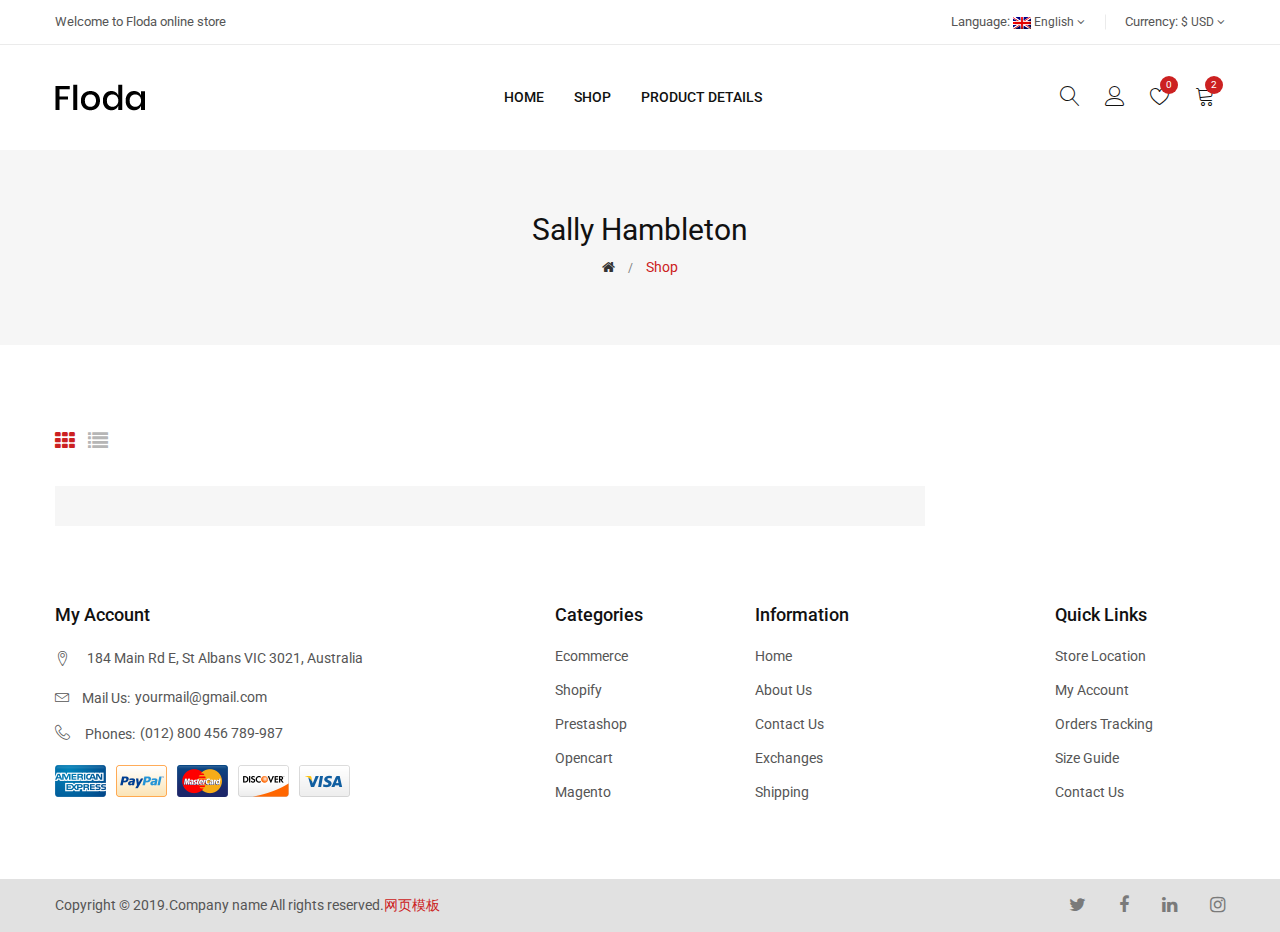
==== commit ecfcc4eb: "完成商品列表分页" ====
--- a/src/main/webapp/user_page/shop.html
+++ b/src/main/webapp/user_page/shop.html
@@ -280,7 +280,7 @@
                 <div class="col-12">
                     <div class="breadcrumb-wrap">
                         <nav aria-label="breadcrumb">
-                            <h1>shop</h1>
+                            <h1>Sally Hambleton</h1>
                             <ul class="breadcrumb">
                                 <li class="breadcrumb-item"><a href="index.jsp"><i class="fa fa-home"></i></a></li>
                                 <li class="breadcrumb-item active" aria-current="page">shop</li>
@@ -332,12 +332,13 @@
 
                         <!-- start pagination area -->
                         <div class="paginatoin-area text-center">
-                            <ul class="pagination-box">
-                                <li><a class="previous" href="#"><i class="lnr lnr-chevron-left"></i></a></li>
-                                <li class="active"><a href="#">1</a></li>
-                                <li><a href="#">2</a></li>
-                                <li><a href="#">3</a></li>
-                                <li><a class="next" href="#"><i class="lnr lnr-chevron-right"></i></a></li>
+                            <input type="hidden" id="currentPage">
+                            <input type="hidden" id="pageSize">
+<!--                            绑定按钮事件 -->
+                            <ul class="pagination-box" id="paginate">
+
+
+
                             </ul>
                         </div>
                         <!-- end pagination area -->
@@ -689,6 +690,9 @@
             success: function (data) {
                 console.log(data)
                 var res = data.records
+                var pages  =data.pages
+                $("#currentPage").text(data.current)
+                $("#pageSize").text(data.size)
                 //循环加载数据
                 $.each(res, function (i, result) {
 
@@ -755,9 +759,26 @@
 
                 });
 
+
+            //    循环加载页码 先清除
+
+                $('ul.pagination-box').empty()
+
+
+                $('ul.pagination-box').append(" <li><button class=\"previous\" >" +"上"+ "</button></li>");
+                var li_item
+                //    循环加载页码
+                for (var count = 1; count <= pages; count++) {
+                    li_item = "<li>" + "<button>" + count + "</button></li>"
+                    $('ul.pagination-box').append(li_item);
+                }
+                $('ul.pagination-box').append("<li><button class=\"next\">" +"下"+
+                    "</button></li>");
             }
 
         })
+
+
     }
 
     function ajaxSearch(name,current,size){
@@ -772,8 +793,6 @@
                 var res = data.records
                 //循环加载数据
                 $.each(res, function (i, result) {
-
-
                     var addHtml="<!-- product single item start -->\n" +
                         "                    <div class=\"col-lg-3 col-md-4 col-sm-6\">\n" +
                         "                        <div class=\"product-item mt-40\">\n" +
@@ -817,21 +836,9 @@
                         "                    </div>\n" +
                         "                    <!-- product single item end -->"
 
-
-
-
                     $('#shopContainer').append(addHtml);
 
                 });
-                var showMore = " <div class=\"col-12\">\n" +
-                    "                        <div class=\"view-more-btn\">\n" +
-                    "                            <a class=\"btn-hero btn-load-more\" href=\"shop.html\">view more products</a>\n" +
-                    "                        </div>\n" +
-                    "                    </div>"
-
-
-                $('#div_container').append(showMore);
-
 
             }, dataType: "json"
         });
@@ -841,14 +848,43 @@
     $(document)
         .ready(
             function () {
-
-                ajaxShow(1, 8)
+                ajaxShow(1, 3)
                 //搜索按钮
                 $(".search-btn").on("click", function () {
                     var text = $("#search_input").val()
                     alert(text)
                     ajaxSearch(text, 1, 4)
                 })
+            //    页码按钮
+                // 页码按钮触发事件
+                $("#paginate").on("click", ":button", function (event) {
+
+                    var button_name = event.currentTarget.innerHTML
+                    console.log(button_name)
+                    var pageNumber = parseInt($("#currentPage").text())
+                    var pageSize = parseInt($("#pageSize").text())
+                    console.log(pageNumber)
+
+                    if (button_name == "上") {
+
+                        if (pageNumber <= 1) {
+                            alert("已经是第一页")
+                        } else pageNumber = parseInt(pageNumber) - 1;
+
+                    } else if (button_name == "下") {
+                        if (parseInt(pageNumber) > parseInt(pageSize)) {
+                            alert("已经是最后一页")
+                        } else pageNumber = parseInt(pageNumber) + 1;
+                    } else {
+                        pageNumber = parseInt(button_name)
+                    }
+
+                    //    得到页码开始请求数据 这里要清空信息
+                    $('#shopContainer').empty()
+                    ajaxShow(pageNumber, 3)
+
+
+                })
             });
 </script>
 
--- a/src/main/webapp/user_page/assets/css/style.css
+++ b/src/main/webapp/user_page/assets/css/style.css
@@ -3540,7 +3540,7 @@
     margin-right: 0;
 }
 
-.paginatoin-area .pagination-box li a {
+.paginatoin-area .pagination-box li button {
     color: #111;
     height: 36px;
     width: 36px;
@@ -3552,18 +3552,18 @@
     background-color: #fff;
 }
 
-.paginatoin-area .pagination-box li a i {
+.paginatoin-area .pagination-box li button i {
     font-size: 12px;
     line-height: 36px;
 }
 
-.paginatoin-area .pagination-box li a:hover {
+.paginatoin-area .pagination-box li button:hover {
     color: #fff;
     border-color: #CC2121;
     background-color: #CC2121;
 }
 
-.paginatoin-area .pagination-box li.active a {
+.paginatoin-area .pagination-box li.active button {
     color: #fff;
     background-color: #CC2121;
 }
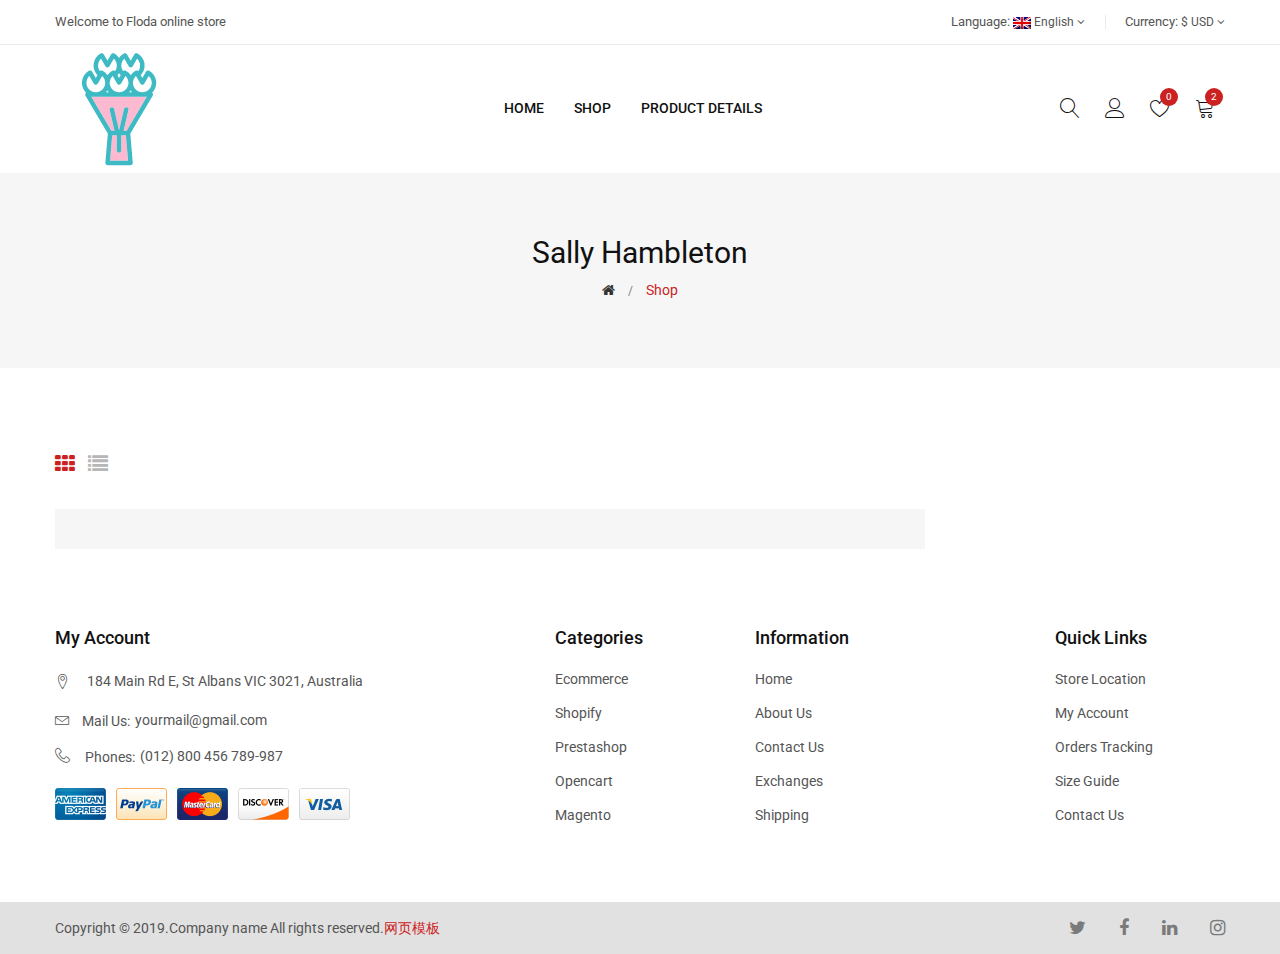
==== commit bd398aec: "客户端：添加购物车UI" ====
--- a/src/main/webapp/user_page/shop.html
+++ b/src/main/webapp/user_page/shop.html
@@ -595,63 +595,16 @@
                 <i class="lnr lnr-cross"></i>
             </div>
             <div class="minicart-content-box">
+
                 <div class="minicart-item-wrapper">
-                    <ul>
-                        <li class="minicart-item">
-                            <div class="minicart-thumb">
-                                <a href="product-details.jsp">
-                                    <img src="assets/img/cart/cart-1.jpg" alt="product">
-                                </a>
-                            </div>
-                            <div class="minicart-content">
-                                <h3 class="product-name">
-                                    <a href="product-details.jsp">Flowers bouquet pink for all flower lovers</a>
-                                </h3>
-                                <p>
-                                    <span class="cart-quantity">1 <strong>&times;</strong></span>
-                                    <span class="cart-price">$100.00</span>
-                                </p>
-                            </div>
-                            <button class="minicart-remove"><i class="lnr lnr-cross"></i></button>
-                        </li>
-                        <li class="minicart-item">
-                            <div class="minicart-thumb">
-                                <a href="product-details.jsp">
-                                    <img src="assets/img/cart/cart-2.jpg" alt="product">
-                                </a>
-                            </div>
-                            <div class="minicart-content">
-                                <h3 class="product-name">
-                                    <a href="product-details.jsp">Jasmine flowers white for all flower lovers</a>
-                                </h3>
-                                <p>
-                                    <span class="cart-quantity">1 <strong>&times;</strong></span>
-                                    <span class="cart-price">$80.00</span>
-                                </p>
-                            </div>
-                            <button class="minicart-remove"><i class="lnr lnr-cross"></i></button>
-                        </li>
+                    <ul id="cartContainer">
+                        <!--   已经移交 ajax 动态渲染-->
                     </ul>
                 </div>
 
                 <div class="minicart-pricing-box">
-                    <ul>
-                        <li>
-                            <span>sub-total</span>
-                            <span><strong>$300.00</strong></span>
-                        </li>
-                        <li>
-                            <span>Eco Tax (-2.00)</span>
-                            <span><strong>$10.00</strong></span>
-                        </li>
-                        <li>
-                            <span>VAT (20%)</span>
-                            <span><strong>$60.00</strong></span>
-                        </li>
-                        <li class="total">
-                            <span>total</span>
-                            <span><strong>$370.00</strong></span>
-                        </li>
+                    <ul id="priceContainer">
+<!--                        已经移交 ajax 动态渲染-->
                     </ul>
                 </div>
 
@@ -679,6 +632,83 @@
 <script src="assets/js/jquery.min.js"></script>
 
 <script>
+
+
+    function ajaxShowCart(userName){
+
+        if(userName==""){
+
+            $('div.minicart-content-box').empty()
+
+            $('div.minicart-content-box').append("<img src=\"assets/img/tip/tip.jpg\" alt=\"Smiley face\" width=\"300\" height=\"300\">")
+
+            $('div.minicart-content-box').append(" <label >您还未登陆，购物车空空如也</label>")
+        }
+        else{
+            //根据用户名请求所有信息
+
+            $.ajax({
+                url: "http://localhost:8080/FlowerMall_war_exploded/cart/list",
+                type: "POST",
+                // 当前页数第一页 每次显示8条数据
+                data: {"userName": userName},
+                success: function (data) {
+                    console.log(data)
+
+                    $.each(data, function (i, result) {
+                        console.log(result['pic'])
+                        var cartHtml="<li class=\"minicart-item\">\n" +
+                            "                            <div class=\"minicart-thumb\">\n" +
+                            "                                <a href=\"index.jsp\">\n" +
+                            "                                    <img src= " +result['pic']+" alt=\"product\">\n" +
+                            "                                </a>\n" +
+                            "                            </div>\n" +
+                            "                            <div class=\"minicart-content\">\n" +
+                            "                                <h3 class=\"product-name\">\n" +
+                            "                                    <a href=\"product-details.jsp\">" +result['productName']+ "</a>\n" +
+                            "                                </h3>\n" +
+                            "                                <p>\n" +
+                            "                                    <span class=\"cart-quantity\">" +result['number']+ " <strong>&times;</strong></span>\n" +
+                            "                                    <span class=\"cart-price\"> ￥" +result['price']+ "</span>\n" +
+                            "                                </p>\n" +
+                            "                            </div>\n" +
+                            "                            <button class=\"minicart-remove\"><i class=\"lnr lnr-cross\"></i></button>\n" +
+                            "                        </li>"
+
+                        $('#cartContainer').append(cartHtml)
+
+                        var priceBox= " <li>\n" +
+                            "                            <span>商品原价</span>\n" +
+                            "                            <span><strong> ￥" +result['totalPrice']+"</strong></span>\n" +
+                            "                        </li>\n" +
+                            "                        <li>\n" +
+                            "                            <span>运费包邮</span>\n" +
+                            "                            <span><strong>" +"￥ 0.0"+ "</strong></span>\n" +
+                            "                        </li>\n" +
+                            "                        <li>\n" +
+                            "                            <span> 关税</span>\n" +
+                            "                            <span><strong>$ 0.0</strong></span>\n" +
+                            "                        </li>\n" +
+                            "                        <li class=\"total\">\n" +
+                            "                            <span>total</span>\n" +
+                            "                            <span><strong>" +result['totalPrice']+ "元</strong></span>\n" +
+                            "                        </li>"
+                        $('#priceContainer').append(priceBox)
+                    });
+                }
+            })
+
+
+
+
+
+
+        }
+
+
+
+    }
+
 
     function ajaxShow(current, size) {
         //页面加载去请求ajax
@@ -848,6 +878,8 @@
     $(document)
         .ready(
             function () {
+
+                ajaxShowCart("root")
                 ajaxShow(1, 3)
                 //搜索按钮
                 $(".search-btn").on("click", function () {
--- a/src/main/webapp/user_page/assets/css/style.css
+++ b/src/main/webapp/user_page/assets/css/style.css
@@ -2366,6 +2366,10 @@
     margin-right: -15px;
 }
 
+.minicart-content-box label {
+    color: red;
+}
+
 .minicart-item-wrapper {
     border-bottom: 1px solid #ebebeb;
 }
@@ -2380,6 +2384,9 @@
     border-bottom: none;
     padding-bottom: 0;
 }
+
+
+
 
 .minicart-item {
     display: -webkit-box;
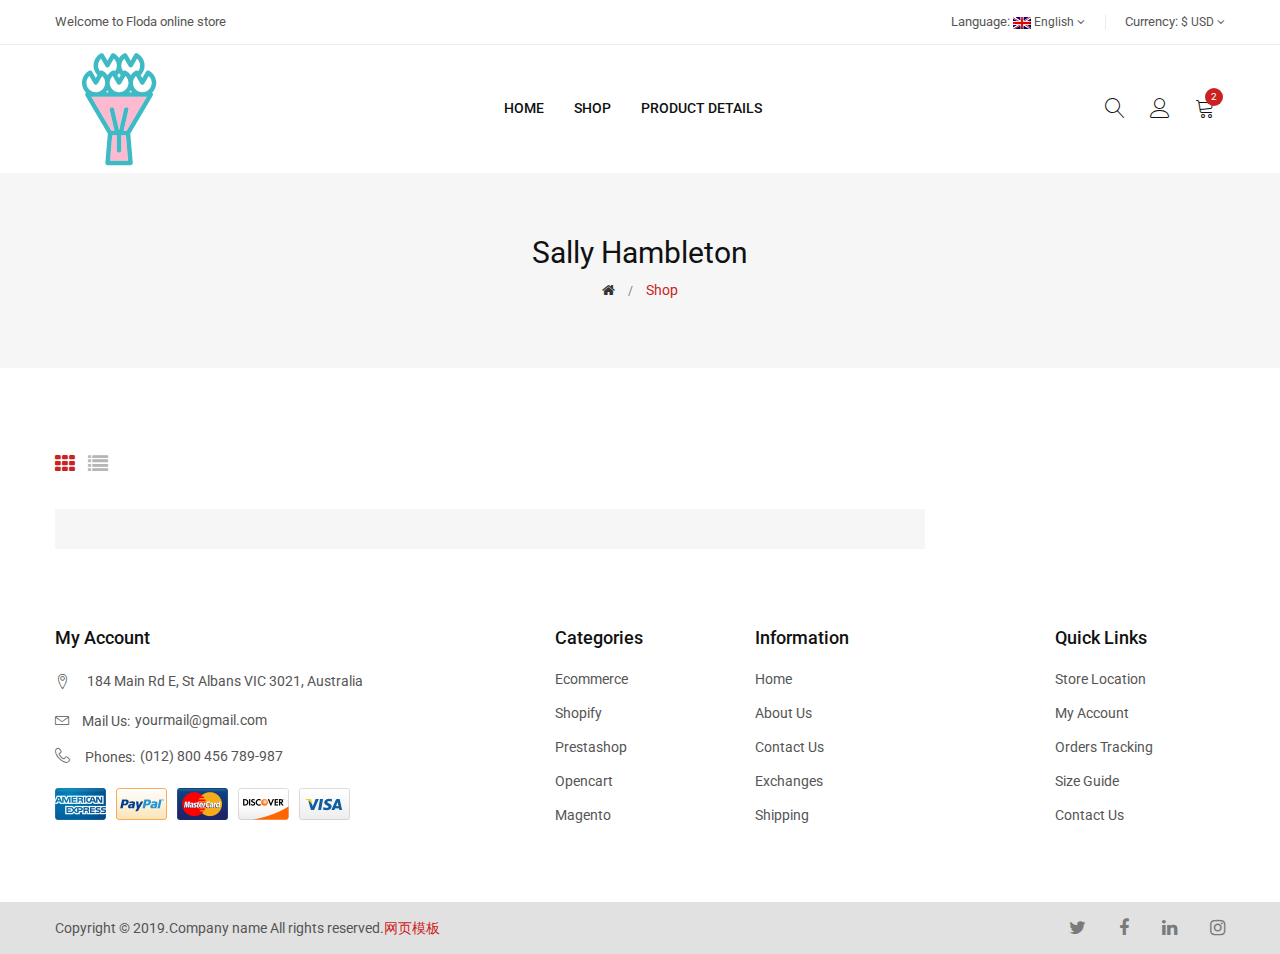
==== commit 30975d37: "修复购物车bug" ====
--- a/src/main/webapp/user_page/shop.html
+++ b/src/main/webapp/user_page/shop.html
@@ -119,12 +119,6 @@
                                             <li><a href="#">register</a></li>
                                             <li><a href="#">my account</a></li>
                                         </ul>
-                                    </li>
-                                    <li>
-                                        <a href="#">
-                                            <i class="lnr lnr-heart"></i>
-                                            <div class="notification">0</div>
-                                        </a>
                                     </li>
                                     <li>
                                         <a href="#" class="minicart-btn">
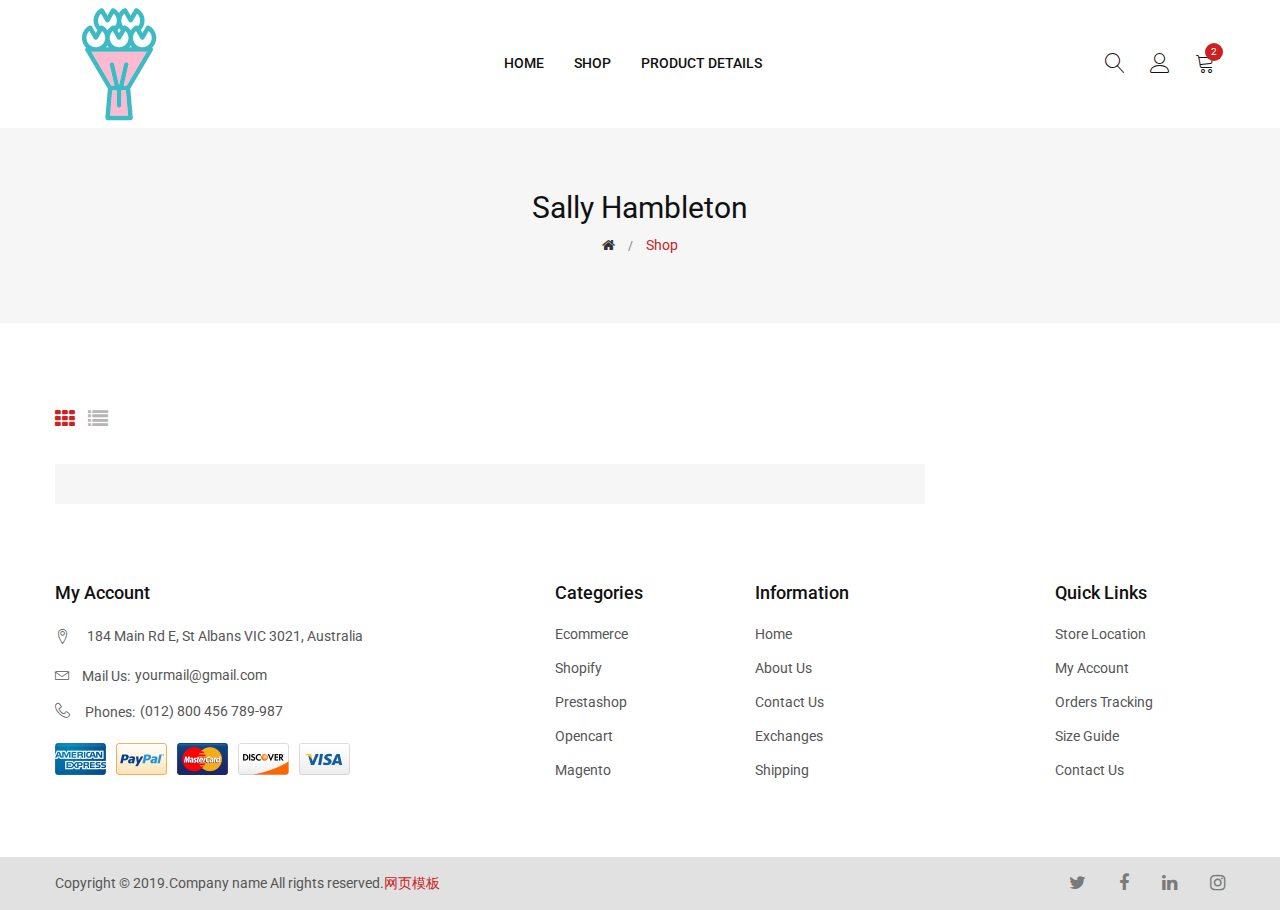
==== commit e01cdbcb: "增添个人中心" ====
--- a/src/main/webapp/user_page/shop.html
+++ b/src/main/webapp/user_page/shop.html
@@ -29,43 +29,7 @@
 <header class="header-area">
     <!-- main header start -->
     <div class="main-header d-none d-lg-block">
-        <!-- header top start -->
-        <div class="header-top bdr-bottom">
-            <div class="container">
-                <div class="row align-items-center">
-                    <div class="col-lg-6">
-                        <div class="welcome-message">
-                            <p>Welcome to Floda online store</p>
-                        </div>
-                    </div>
-                    <div class="col-lg-6 text-right">
-                        <div class="header-top-settings">
-                            <ul class="nav align-items-center justify-content-end">
-                                <li class="language">
-                                    <span>Language:</span>
-                                    <img src="assets/img/icon/en.png" alt="flag"> English
-                                    <i class="fa fa-angle-down"></i>
-                                    <ul class="dropdown-list">
-                                        <li><a href="#"><img src="assets/img/icon/en.png" alt="flag"> english</a></li>
-                                        <li><a href="#"><img src="assets/img/icon/fr.png" alt="flag"> french</a></li>
-                                    </ul>
-                                </li>
-                                <li class="curreny-wrap">
-                                    <span>Currency:</span>
-                                    $ USD
-                                    <i class="fa fa-angle-down"></i>
-                                    <ul class="dropdown-list curreny-list">
-                                        <li><a href="#">$ usd</a></li>
-                                        <li><a href="#"> € EURO</a></li>
-                                    </ul>
-                                </li>
-                            </ul>
-                        </div>
-                    </div>
-                </div>
-            </div>
-        </div>
-        <!-- header top end -->
+
 
         <!-- header middle area start -->
         <div class="header-main-area sticky">
